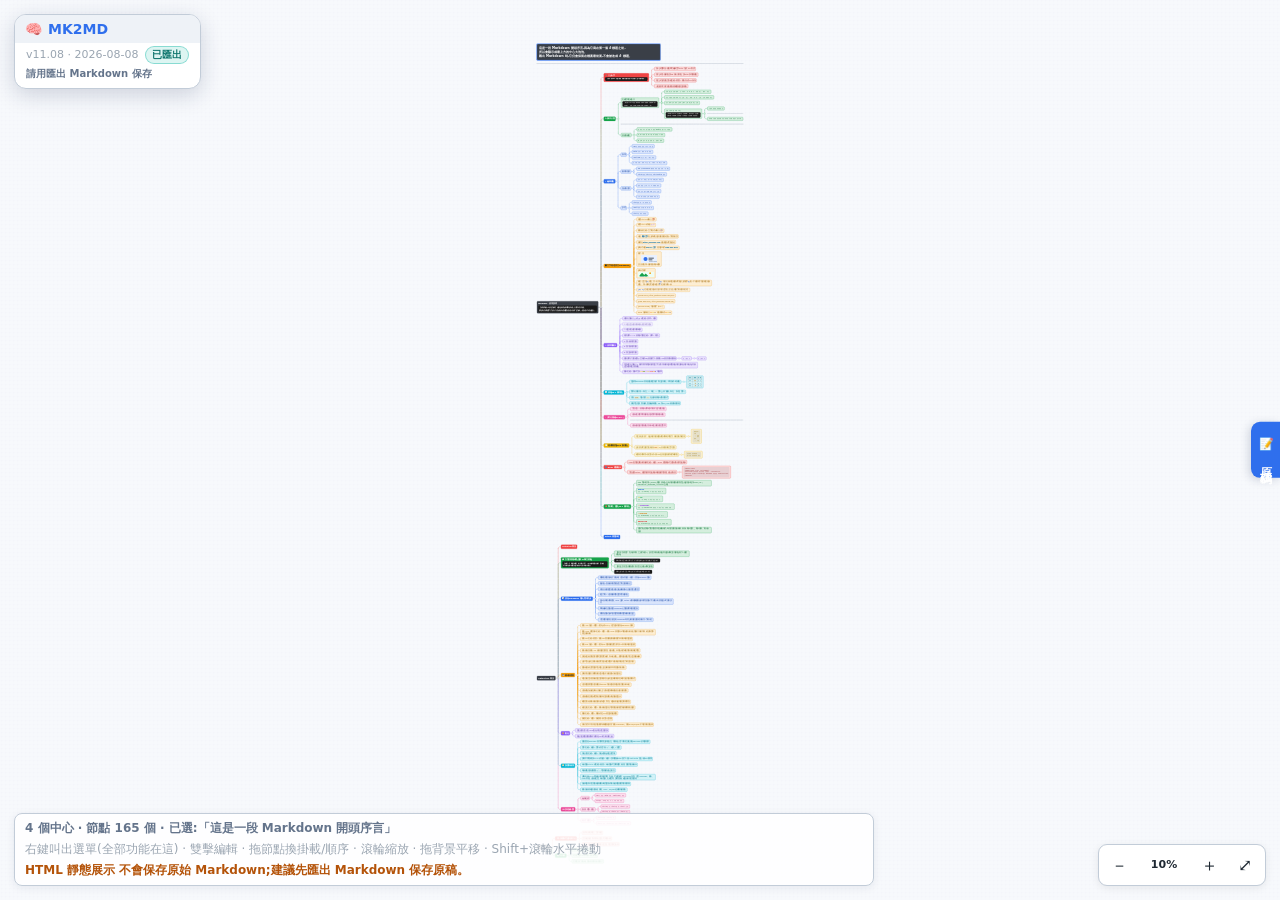
==== index.html @ d8f9d745 "Add node drag reorder regression gate" ====
<!DOCTYPE html>
<!--
  ============================================================
  心智圖編輯器 (Mind Map Editor) — 單檔 HTML
  Version: v11.08
  Last updated: 2026-08-08
  ------------------------------------------------------------
  ⚠ 維護規範(任何人或 AI 接手修改本檔,都必須遵守):
     每次修改完成後,務必依根目錄 `AGENTS.md` 的版本規則與完整同步清單更新所有版本來源。
     本檔至少包含 Version / Last updated、APP_VERSION / APP_DATE、最新 Changelog 與品牌自我測試版本預期值。
     版次規則以根目錄 `AGENTS.md` 為準。畫面左上角會顯示目前版次與日期。
  ------------------------------------------------------------
  單檔區塊導覽(仍維持單一 HTML,但依責任區塊維護):
     A. <style>                 : 視覺樣式、節點樣式、Markdown 特殊節點樣式、深色模式
     B. <body>                  : 固定 DOM 骨架、工具列、畫布、右側 Markdown 面板
     C. 版次 / 資料模型          : APP_VERSION、節點資料結構、複製/序列化
     D. Markdown I/O            : inlineMd、parseMarkdown、toMarkdown/buildMdRows
     E. 版面 / 渲染              : layout、render、連線、收合鈕、分隔線顯示
     F. 匯出                    : renderMapToCanvas、JPG、PDF、Markdown
     G. 互動                    : 選取、編輯、拖曳、搜尋、右鍵選單、鍵盤
     H. 啟動範例                : 預設 Markdown 範本,應展示所有主要功能
  ------------------------------------------------------------
  修改紀錄 Changelog(最新在最上):
  - 2026-08-08 v11.08：部署前 Chrome 閘門新增節點實際拖曳排序回歸，驗證同層前方、後方與移入子節點後的順序及檔案置入提示狀態。
  - 2026-08-08 v11.07：部署前 Chrome 閘門新增實際滑鼠背景拖曳回歸測試，確認平移不會誤觸發檔案置入提示或改寫 Markdown。
  - 2026-08-08 v11.06：修正畫面平移或拖曳後看見內嵌圖片參考定義時，畫布改顯示簡短摘要，Markdown 面板與匯出仍保留原始 Data URL。
  - 2026-08-03 v11.05：Chrome 清理逾時錯誤補充實際等待時間、殘留子程序 PID 與 profile 路徑，讓 CI 失敗可直接定位清理問題。
  - 2026-08-03 v11.04：Chrome real-browser 測試新增有界清理等待，確認子程序與 owned profile 釋放後再驗收，避免短暫退出延遲造成誤判。
  - 2026-08-03 v11.03：Chrome quiet-window 測試改用可重現的時間決策 helper，真實瀏覽器只驗證 2～5 秒有界觀察，避免 CI 排程抖動造成誤判。
  - 2026-08-03 v11.02：本機 origin/master tracking ref 改為僅供診斷，不因 stale 或暫時不可讀阻擋已驗證的遠端 SHA；新增 stale ref 合約測試。
  - 2026-08-03 v11.01：部署前改以遠端 ls-remote SHA 作為唯一遠端證據，不再 fetch 寫入 WebDAV 的本機 origin/master 追蹤 ref，避免 lock 造成部署中止。
  - 2026-08-02 v11.00：部署工具在遠端 SHA 已驗證時容許本機 origin/master 追蹤 ref 暫時不可讀，維持遠端、分支、工作樹與精確 HEAD 的 fail-closed 檢查。
  - 2026-08-02 v10.99：檔案置入提示僅在真正拖入檔案時顯示，避免背景平移或節點拖曳被誤判為置入新檔案；新增檔案／非檔案拖曳防回歸自檢。
  - 2026-07-30 v10.98：部署前明確診斷本機 origin/master 追蹤 ref 與已驗證遠端 SHA 的差異；補齊水平線與靜態 HTML 匯出 2px／無拖曳符號防回歸自檢。
  - 2026-07-29 v10.97：統一所有心智圖節點外框、分支線、水平分隔線與表格格線粗細，避免不同層級視覺不一致。
  - 2026-07-29 v10.96：移除水平分隔線的圓圈拖曳符號，保留靠近時的淺藍提示底色與整條線拖曳功能。
  - 2026-07-29 v10.95：隱藏水平分隔線平時常駐的拖曳握把，僅在滑鼠移入或選取分隔線時顯示，避免畫面多出圓圈。
  - 2026-07-29 v10.94：修正 SVG 水平分隔線的百分比座標被安全清理器移除，恢復 Markdown `---` 的完整線段顯示。
  - 2026-07-26 v10.93：修正版本一致性閘門與 WebDAV launcher 的 README 部署範例格式，確保 GitHub Actions 能正確辨識目前部署命令。
  - 2026-07-26 v10.92：修正版本一致性閘門支援 WebDAV 安全部署啟動器，並同步今日版本日期，避免 GitHub Actions 因日期或部署命令格式漂移而停止。
  - 2026-07-26 v10.91：新增 WebDAV 安全部署啟動器，從本機 Temp cwd 有限重試啟動 deploy.ps1，降低外層腳本啟動時的 Permission denied 與路徑不可讀噪音。
  - 2026-07-25 v10.90：新增可移植的 Windows WebDAV 安全 Git／部署維護指南，整理穩定 cwd、有限重試、明確腳本路徑與驗證規則。
  - 2026-07-25 v10.89：修正部署工具在本機 Temp cwd 下執行 Node／PowerShell 檢查時的相對腳本路徑，改用明確專案路徑，避免找不到檔案。
  - 2026-07-25 v10.88：補強部署工具 WebDAV 路徑解析，對 Resolve-Path 加入有限重試，避免瞬時 Permission denied 在 Git 重試前中止。
  - 2026-07-25 v10.87：修正部署工具 Node／PowerShell 子程序工作目錄，改用穩定本機 Temp cwd，避免 WebDAV cwd 造成偶發 Permission denied。
  - 2026-07-25 v10.86：修正部署工具 Git 子程序工作目錄，所有 git 命令改用穩定本機 Temp cwd 並以 git-dir/work-tree 指向原專案，避免 WebDAV cwd 使 push 失敗。
  - 2026-07-25 v10.85：修正部署工具 Chrome CDP DOM 輪詢，Runtime.evaluate 暫時沒有 value 欄位時繼續等待，避免 StrictMode 誤中止本機與正式站驗證。
  - 2026-07-25 v10.84：修正部署工具 push 後驗證，正式遠端 HEAD 已更新時允許本機 origin/master 追蹤分支暫時仍停在舊 SHA，避免誤判部署失敗。
  - 2026-07-25 v10.83：HTML 單檔匯出改為靜態展示檔，只保留平移、縮放與置中檢視，不再保留編輯、儲存、匯出、右鍵選單、命令面板與自檢功能。
  - 2026-07-20 v10.82：修正部署合約測試在 Linux GitHub Actions runner 上的 Chrome fixture process 探測，保留 Windows CIM 路徑並加入 procfs fallback。
  - 2026-07-20 v10.81：部署工具改用本機 TEMP 作為 Git、Python 與 Chrome 子程序工作目錄，Git 改以明確 git-dir/work-tree 執行，HTTP server 以明確 --directory 讀取原專案資料夾，避免 WebDAV working directory 限制擋住 DryRun 與部署。
  - 2026-07-19 v10.80：補強 push 前狀態重驗、完整部署合約前置閘門、原生與 DOM 逾時清理、自我測試狀態及 Chrome profile 失敗清理。
  - 2026-07-19 v10.79：強化 fail-closed 部署邊界；鎖定 fetch、push 與 Actions repository，提前保護本機檔案，完成前重驗精確 HEAD，並捕捉延遲瀏覽器錯誤。
  - 2026-07-19 v10.78：部署工具改為 fail-closed；只部署已提交的精確 HEAD，加入 DryRun、原遠端防護、Actions 綁定、正式站雜湊與 Chrome 11/11 驗證。
  - 2026-07-17 v10.77：改善版本一致性錯誤彙整；AGENTS baseline 無效時仍一次列出各檔案結構問題，且不猜測版本值。
  - 2026-07-17 v10.76：加入版本一致性 CI 防呆；部署前自動檢查 AGENTS、README、index 檔頭、執行期常數、最新 Changelog 與品牌自我測試版號。
  - 2026-07-17 v10.75：統一版本維護規則；index.html 檔頭改以 AGENTS.md 為準，AGENTS 補齊自身與品牌自我測試的版本同步位置。
  - 2026-07-17 v10.74：新增受版本控制的 AGENTS.md，集中協作、安全、版本、驗證與原平台部署規則；README 加入正式維護入口。
  - 2026-07-17 v10.73：現行產品品牌統一為 MK2MD；同步瀏覽器標題、品牌卡、診斷、console 標籤、預設 Markdown、匯出 fallback、README 與專案規範；新增品牌回歸自我測試。
     2026-07-14  v10.72 GitHub Pages 新增瀏覽器自檢部署閘門:發布前以無頭 Chrome 執行完整 11 組自檢,失敗時停止部署。
     2026-07-14  v10.71 搜尋工具改為按需顯示:平常完全隱藏,僅由 Ctrl+F、右鍵選單或命令面板開啟,Esc 與關閉按鈕會再次隱藏整個搜尋窗。
     2026-07-14  v10.70 JPG/PDF 完整支援 HTML 區塊:純文字保留灰底等寬框,安全顯示保留 summary、段落、清單與行內格式;匯出稽核與自檢同步補強。
     2026-07-14  v10.69 內建範本新增 HTML details 區塊,直接示範純文字與白名單安全顯示差異。
     2026-07-14  v10.68 HTML 區塊新增純文字/白名單安全顯示切換,預設純文字並保留原始 Markdown。
     2026-07-13  v10.67 HTML 寫入加入標籤/屬性/網址白名單,保留 Markdown 表格、圖片與 SVG 匯出能力。
     2026-07-13  v10.66 圖片載入事件改由 JavaScript 統一綁定,移除 inline onload/onerror。
     2026-07-13  v10.65 GitHub Pages 改為只發布 index.html,補強 HTML 寫入安全邊界並整理單檔責任區塊。
     2026-07-12  v10.64 剪貼簿右鍵子選單分成複製貼上與危險操作,讓刪除不再混在貼上同一組。
     2026-07-11  v10.63 分隔線右鍵子選單改用節點上方/下方語意,避免誤解成新增子節點。
     2026-07-11  v10.62 圖示右鍵子選單改為加圖示與清除分組,避免清除圖示/待辦混在圖示清單中。
     2026-07-11  v10.61 清單右鍵子選單改用切換語意標籤,讓待辦、有序清單與引用操作更明確。
     2026-07-11  v10.60 整理節點右鍵第一層順序,依使用頻率排列節點操作、文字格式、清單、圖示、分隔線與剪貼簿。
     2026-07-09  v10.59 整理右鍵文字格式子選單,分成基本格式、Markdown 區塊、跳脫符號與連結。
     2026-07-09  v10.58 右鍵文字格式新增 GFM 警示框與 Markdown 跳脫符號操作,可直接套成 NOTE/TIP 等提示框。
     2026-07-09  v10.57 整理右鍵選單排序:檔案、檢視與節點操作依一般使用頻率排列並加入排序自檢。
     2026-07-09  v10.56 從一般右鍵選單移除診斷/自檢入口,保留在命令面板供維護使用。
     2026-07-09  v10.55 移除檔案/編輯/檢視上方快捷窗,功能統一保留在右鍵選單與命令面板。
     2026-07-09  v10.54 新增專案規範與 UI 歸屬自檢:右鍵是完整功能入口,上方工具列只作快捷入口。
     2026-07-08  v10.53 搜尋輸入列整合進搜尋工具窗,取消上下兩套搜尋入口。
     2026-07-08  v10.52 搜尋改為獨立上方工具窗,檢視工具窗只保留版面相關操作。
     2026-07-08  v10.51 上方浮動工具窗改為更緊密等距排列,並重設位置記憶避免沿用舊寬間距。
     2026-07-08  v10.50 浮動工具窗預設改為上方水平整齊排列,並重設位置記憶避免沿用舊散落座標。
     2026-07-08  v10.49 整理功能入口分工:浮動工具窗保留全域高頻操作,文字/清單/圖示改由右鍵選單負責。
     2026-07-08  v10.48 修正浮動工具窗可視範圍:移除強制隱藏規則,讀取舊位置時自動拉回畫面內。
     2026-07-08  v10.47 移除手機版入口與觸控專用流程,工具維持桌面版操作。
     2026-07-08  v10.46 水平分隔線新增 hover/選取拖曳握把提示。
     2026-07-08  v10.45 增加水平分隔線螢幕像素拖曳熱區,改善低縮放時不易抓取。
     2026-07-08  v10.44 分頁標題加入目前版號,顯示為 MD心智圖 v版本號。
     2026-07-07  v10.43 固定瀏覽器分頁標題為 MD心智圖,避免既有分頁顯示未命名。
     2026-07-07  v10.42 優化匯出前檢查報告按鈕:重新檢查、安全修正、忽略本次依主次排序並套用不同樣式。
     2026-07-07  v10.41 新增匯出前檢查「忽略本次提醒」:只關閉目前報告,不寫入永久設定。
     2026-07-07  v10.40 新增匯出前檢查「重新檢查」:修正後可直接刷新報告,不必重新啟動匯出流程。
     2026-07-07  v10.39 新增匯出前檢查「全部可安全修正」:目前只批次補空標題,避免自動改寫長文字或語法內容。
     2026-07-07  v10.38 優化匯出前檢查報告:依嚴重度分成錯誤、警告、建議,讓必修問題更容易優先處理。
     2026-07-07  v10.37 新增匯出前檢查快速修正:空標題可一鍵補成未命名節點,過長節點可定位並開啟編輯。
     2026-07-06  v10.36 新增匯出前檢查設定:可切換空標題、程式碼、表格檢查,並設定過長節點門檻 80/120/關閉。
     2026-07-06  v10.35 新增匯出前檢查報告面板:Markdown 匯出前問題改以可點擊清單呈現,可跳到原始碼行或對應節點再決定是否匯出。
     2026-07-06  v10.34 新增匯出前檢查清單:匯出 Markdown 前提醒空標題、過長節點、未閉合程式碼區塊與表格欄位問題,可選擇仍然匯出。
     2026-07-06  v10.33 強化保存防呆:檔案選單標明 Markdown 才是原始稿保存,HTML/JPG/PDF 在未匯出時先提醒,避免誤把圖面匯出當成原稿保存。
     2026-07-04  v10.32 強化手動保存狀態:移除草稿後,左上狀態顯示未匯出提醒與最後匯出時間,讓保存責任更清楚。
     2026-07-04  v10.31 移除自動草稿功能:不再寫入 localStorage、不再啟動復原提示、不再離頁保存草稿,並移除草稿空間狀態與草稿自檢入口。
     2026-07-04  v10.30 重構自動草稿隔離:草稿升級為 v2 key、標記目前 origin、取消復原不刪草稿但不重複提示,並隔離舊 v1 草稿避免舊分頁反覆寫回。
     2026-07-04  v10.29 優化搜尋體驗:新增搜尋結果清單、找不到提示、結果點擊跳轉,並加入搜尋自檢與完整自檢。
     2026-07-04  v10.28 修正自動草稿復原提示反覆出現:取消復原時同步清除草稿,並新增 clearDraft=1 啟動清除入口。
     2026-07-04  v10.27 強化右鍵選單無障礙:補 role/aria-haspopup/aria-expanded,改善子選單鍵盤狀態,新增右鍵選單無障礙自檢。
     2026-07-04  v10.26 強化鍵盤操作與無障礙:節點補 aria-label 與焦點、報告面板支援 Esc 關閉與焦點回復,新增鍵盤操作自檢。
     2026-07-04  v10.25 新增大型 Markdown 效能自檢:壓力測試大檔解析、節點數、同步延遲與匯出保真,並在載入檔案時記錄解析/渲染耗時。
     2026-07-04  v10.24 優化自檢報告面板可讀性:成功項目預設折疊、失敗項目自動展開,新增全部展開/收合並改善手機版底部抽屜顯示。
     2026-07-03  v10.23 新增自檢報告面板:完整自檢後可在畫面查看各組通過狀態、失敗項目與原因,不必查看 console 或 dataset。
     2026-07-03  v10.22 新增 HTML 單檔匯出回歸自檢:獨立驗證匯出 HTML 可解析、保留內建範本、內嵌目前內容,並可重新解析分隔線與表格。
     2026-07-03  v10.21 修正 HTML 單檔匯出自檢:保留內建 DEFAULT_MARKDOWN 供範本自檢使用,另以 EXPORTED_MARKDOWN 載入匯出的目前內容。
     2026-07-03  v10.20 修正 HTML 單檔匯出內嵌位置:改為鎖定最後的啟動範本定義,避免誤替換自檢字串造成離線 HTML 無法啟動。
     2026-07-03  v10.19 新增匯出 HTML 單檔:可從檔案選單或命令面板下載目前工具的完整單檔 HTML,方便離線備份與分享。
     2026-07-03  v10.18 整合左下資訊欄:把教學提示、目前狀態、短暫訊息與錯誤警告集中到左下同一欄位,移除底部中央提示的視覺占位。
     2026-07-03  v10.17 讓原始 Markdown 面板診斷可點擊跳轉:點擊提示會自動捲到問題行、移動游標並高亮該行,方便直接修正。
     2026-07-03  v10.16 強化原始 Markdown 面板狀態提示:新增常見語法問題行號診斷,可提示未閉合程式碼圍欄、HTML 註解/details 與表格欄數不一致。
     2026-07-03  v10.15 整理原始 Markdown 面板可讀性:加大行高與內距、強化目前行高亮,並補高亮對齊自檢。
     2026-07-03  v10.14 優化右鍵選單間距與分組密度:加寬選單、穩定列高、強化群組標題與分隔距離,提升功能掃讀性。
     2026-07-03  v10.13 整理畫面元素間距:底部狀態列、操作提示、縮放列與 Toast 分層排列,避免互相貼近或重疊。
     2026-07-03  v10.12 強化置中縮放:置中功能會把整張心智圖等比例塞進可視畫面中央,大圖不再只靠左上留邊。
     2026-07-03  v10.11 新增固定上下順序的分隔線位置自檢:確認不同層級的 --- 會落在原始 Markdown 前後同層節點之間。
     2026-07-03  v10.10 修正固定版面方向:改為父節點在左、同層由上往下排列,更貼近原始 Markdown 順序;拖曳提示恢復上方/下方語意。
     2026-07-03  v10.09 整理固定直式版面:加大同層橫向間距與分隔線基準寬度,拖曳提示改成直式左/右語言並補自檢。
     2026-07-03  v10.08 取消橫式瀏覽/方向切換:固定直式版面,移除工具列、右鍵選單與命令面板中的方向切換入口,讓畫面更接近原始 Markdown 順序。
     2026-07-03  v10.07 集中管理偏好設定與命令面板:統一 localStorage key/helper,把命令搜尋改成可鍵盤操作的面板。
     2026-07-03  v10.06 整理右鍵選單層級:節點操作、分隔線、剪貼簿、檔案、檢視與診斷/自檢分群;範本補上新功能說明。
     2026-07-02  v10.05 移除右鍵選單「插入到子節點最前/最後」兩項分隔線功能,保留上方/下方插入並同步更新自檢。
     2026-07-02  v10.04 新增手機操作入口:小螢幕顯示「操作」按鈕,可直接開啟檔案、匯出、置中、搜尋、原始碼、自檢與深色模式。
     2026-07-02  v10.03 新增匯出視覺一致性自檢:檢查 Canvas 尺寸、分隔線像素、表格像素、PDF 結構與匯出支援清單。
     2026-07-02  v10.02 新增大型 Markdown 效能保護:依文字量自動放慢原始碼即時同步、顯示大型檔案提示,並把工作量納入診斷與自檢。
     2026-07-02  v10.01 新增草稿自動復原、互動流程自檢與一鍵部署腳本;啟動時可復原未匯出草稿,右鍵可跑完整自檢。
     2026-07-01  v10.00 調整縮放下限:大型心智圖可縮到低於 20% 以完整放進畫面,一般圖仍保留 20% 的操作手感,最低安全值為 3%。
     2026-07-01  v9.99  完善分隔線操作:資料層禁止分隔線收子節點,右鍵可插入到子節點最前/最後,拖曳提示顯示目標,加大抓取區並強化原始碼定位。
     2026-07-01  v9.98  右鍵選單新增「插入分隔線在上方/下方」,可直接在指定節點前後放入 Markdown 水平分隔線,避免只能靠拖曳定位。
     2026-06-29  v9.97  修正分隔線放在段落交界時被碰撞避讓推走:版面計算會把分隔線占用的視覺間隔納入子樹邊界,讓下一段節點自然讓位。
     2026-06-29  v9.96  修正分隔線拖到節點縫隙時無法穩定放置:拖曳水平分隔線可用附近同層節點邊界判斷插入前/後,不必精準壓在節點框上。
     2026-06-29  v9.95  調整分隔線拖曳落點:水平分隔線拖到同層節點時改以上/下半區直接判斷插入前/後,避免誤判成移入葉節點子層。
     2026-06-29  v9.94  新增分隔線拖曳規則自檢,覆蓋拖入子清單、插入前方、插入後方與分隔線不收子節點等行為。
     2026-06-29  v9.93  修正分隔線顯示插入前/後但放開無效:分隔線拖曳時改為單獨搬移,並統一跨父層同層插入流程。
     2026-06-29  v9.92  修正分隔線拖不進分支清單:水平分隔線可拖入一般節點的子清單尾端作為分隔項,但仍不允許拖入分隔線或讓分隔線收子節點。
     2026-06-29  v9.91  恢復水平分隔線拖曳排序:分隔線可拖到同層節點前後調整 Markdown 位置,但不可拖入節點成為子節點。
     2026-06-29  v9.90  修正分隔線延伸後穿過節點:水平分隔線完成寬度延伸後會檢查同畫布節點碰撞,必要時自動移到最近空白帶。
     2026-06-29  v9.89  修正拖曳後分隔線位置錯亂:水平分隔線不再作為拖曳來源、拖曳落點或多選搬移節點,維持純視覺分隔角色。
     2026-06-29  v9.88  修正頂層分隔線位置:序言或中心主題之間的 --- 改為 root-level 分隔帶,不再被掛成序言右側子分支;啟動範本補入多層級分隔線測試案例。
     2026-06-29  v9.87  調整分隔線間距:同層分支之間若有分隔線,保留專用空白並置中分配上下/左右距離,讓段落間隔更平均。
     2026-06-29  v9.86  修正分隔線與展開子樹重疊:分隔線依原始順序放在前後分支子樹邊界之間,不再用節點中心點定位。
     2026-06-29  v9.85  修正分隔線定位:分隔線保留 Markdown 原始兄弟順序位置,但排除於水平/直式子分支布局與父節點置中之外,避免擠開真正子節點。
     2026-06-29  v9.84  修正水平分隔線參與父節點置中導致單一子節點上偏的問題;分隔線仍顯示在同層下方,但不拉動父子分支中心。
     2026-06-29  v9.83  調整收合鈕附近的分支線起迄點,父線與子線改停在圓形按鈕外緣,避免子分支轉角穿過按鈕造成怪角。
     2026-06-26  v9.82  補強全站可用性與匯出:節點寬度設定、診斷資訊、命令搜尋、右鍵選單鍵盤操作、搜尋節流、偏好版本化、匯出尺寸提示、圖片與虛線匯出。
     2026-06-26  v9.81  一般節點自動換行寬度改為約 50 個中文字,表格、程式碼、分隔線與序言維持各自寬度規則。
     2026-06-25  v9.80  補強 Markdown 保真:連結/圖片 title、表格 cell pipe 顯示與匯出、清單延續段落,並擴大 Markdown 規則自檢案例。
     2026-06-25  v9.79  補強 Markdown 規則相容性:表格跳脫 pipe/嚴格欄位、多行腳註、有序清單 marker、HTML 區塊策略、引用保真與規範自檢。
     2026-06-24  v9.78  新增內建範本自檢,可用啟動範本快速檢查主要 Markdown 功能覆蓋與解析/匯出狀態。
     2026-06-24  v9.77  新增匯出狀態顯示,版本浮窗會即時標示目前內容已匯出或尚未匯出。
     2026-06-24  v9.76  新增 JPG/PDF 匯出支援清單與匯出前 audit,集中標記 Canvas 匯出已支援的節點/文字效果。
     2026-06-24  v9.75  統一分支子節點判斷,新增 isBranchNode/branchChildren/hasBranchChildren 並套用於收合、連線、鍵盤與右鍵選單。
     2026-06-24  v9.74  明文化 Markdown 水平分隔線三種判斷情境,並抽成 classifyHorizontalRule() 統一管理層級規則。
     2026-06-24  v9.73  新增內部錯誤記錄工具,原本靜默吞掉的 catch 會寫入 mmErrorLog 供除錯檢查。
     2026-06-24  v9.72  集中控管允許使用 innerHTML 的渲染入口,所有 HTML 字串寫入改走 setTrustedHTML/clearTrustedHTML。
     2026-06-24  v9.71  維持單檔架構並新增檔頭、CSS、JS 區塊導覽註解,降低後續維護定位成本。
     2026-06-24  v9.70  修正節點收折後展開/收合按鈕消失的問題;收折狀態仍保留可點擊的 + 按鈕。
     2026-06-24  v9.69  修正 Markdown 水平分隔線位於下一個標題前時的層級判斷,避免被掛到前一個深層標題底下。
     2026-06-24  v9.68  統一虛線流動方向為由左至右。
     2026-06-24  v9.67  統一所有虛線為圓角端點,並調整為線段長度與空白相等。
     2026-06-24  v9.66  統一 Markdown 水平分隔線與心智圖節點連線的虛線段長、間隔與流動速度。
     2026-06-24  v9.65  調整心智圖節點連線流動效果:虛線段縮短,流動速度放慢。
     2026-06-24  v9.64  反轉 Markdown 水平分隔線的流動方向。
     2026-06-24  v9.63  Markdown 水平分隔線加入與節點連線一致的流動虛線效果,線寬仍跟所在層級節點外框一致。
     2026-06-24  v9.62  調整 Markdown 水平分隔線粗細,改為跟所在層級的節點外框線一致。
     2026-06-24  v9.61  支援 Markdown 水平分隔線 ---/***/___ 顯示為全寬分隔線,右端延伸到整張圖最右節點;啟動範本補齊全功能示範。
     2026-06-22  v9.60  移除主題切換功能與右鍵主題選單,固定使用「活力分支 Vivid」配色。
     2026-06-21  v9.44  再放寬序言中心泡泡最大寬度,讓 30px 序言長句更不容易過早換行。
     2026-06-21  v9.43  放寬序言中心泡泡寬度並降低自動斷行機率,讓 Markdown 開頭序言長句更容易維持在同一行閱讀。
     2026-06-21  v9.42  序言中心泡泡字體加大到 30px,提高 Markdown 開頭序言的視覺層級。
     2026-06-21  v9.41  放大 Markdown 開頭序言中心泡泡字體與內距,讓序言在畫面上更像文件開場而非一般節點。
     2026-06-21  v9.40  啟動範例新增 Markdown 開頭序言示範:第一個 # 標題前的純文字會顯示為最上方中心大泡泡,匯出時仍保留為開頭序言文字。
     2026-06-21  v9.39  支援 Markdown 開頭序言:第一個標題前的純文字段落會直接放入最上方中心大泡泡,並以 preamble 根節點保留;匯出時仍還原為開頭純文字序言,不強制轉成標題。
     2026-06-21  v9.38  修正匯出 Markdown 時標題層級被壓平的問題:標題節點改依目前心智圖樹狀深度輸出 # 層級,不再沿用匯入時舊 hlevel,確保拖曳/貼上/重組後右側原始 Markdown 仍反映畫面層級。
     2026-06-21  v9.37  調整註解泡泡原地編輯:Enter 直接插入換行,Ctrl+Enter 完成編輯,Esc 取消;編輯中以 pre-wrap 顯示多行內容。
     2026-06-21  v9.36  調整貼上行為:複製節點或系統剪貼簿文字貼上時,改為插入選取節點的同層後方;若選取中心主題則貼成新的中心主題,不再預設貼成子節點。
     2026-06-20  v9.35  右鍵節點新增「增加/編輯註解」功能,註解以節點內黑色泡泡呈現;註解泡泡可雙擊直接原地編輯,並補強一般節點註解的 Markdown 匯出與再匯入保留。
     2026-06-19  v9.34  加強「標籤節點：」父子層級判斷:判斷冒號前會先去除結尾的 Markdown 包裝符號(如 ** 或 `),並允許標籤與後續欄位清單中間隔一個空行,確保 MultiCharts 報告欄位能呈現為父節點及同層子節點。
     2026-06-19  v9.33  修正「標籤節點：」後方欄位清單的層級判讀:純文字段落或清單項目若以冒號結尾,其後緊接的同層清單會穩定掛成該標籤的同層子節點,避免最大策略虧損/百分比/日期等欄位被解析成一路往下串的階層。
     2026-06-19  v9.32  純文字段落(粗體標籤)後「緊接、頂格」的清單,改為掛成該段落的子節點(例:**指令語彙** 下方的 - 進場/出場/輔助 成為其子節點),不再被攤平成同層;配合既有頂格匯出格式,匯入→匯出→再匯入結構一致(round-trip)。空行、標題、表格、程式碼、引用、警示框、腳註等區塊會結束此收編。
     2026-06-18  v9.31  手機互動收斂為「長按 = 右鍵」:移除 v9.29 的右下角「☰ 功能」按鈕,避免和長按右鍵入口重複;手機版仍隱藏非品牌工具列,所有功能統一由長按節點/畫布叫出右鍵選單。
     2026-06-18  v9.30  手機觸控新增長按叫出右鍵選單:單指長按節點會開節點選單,長按空白畫布會開畫布選單;移動、雙指縮放、點連結/腳註時不觸發,沿用既有右鍵選單功能。
     2026-06-18  v9.29  手機版改為隱藏非品牌浮動工具列,不再只收合成小浮窗;新增右下角「☰ 功能」手機入口,可叫出同一套右鍵選單(有選取節點時開節點選單,未選取時開空白畫布選單),保留桌面版工具列不變。
     2026-06-18  v9.28  依序優化可讀性與除錯:文字效果色改為依節點底色自動對比,JPG/PDF 補上底線、刪除線與行內程式碼底色;手機限制 Markdown 面板寬度並自動收合工具列;匯出檔名自動帶版號;新增版面除錯模式;搜尋納入註解、表格、程式碼、警示框與腳註;匯出前等待字體與圖片穩定再產圖。
     2026-06-18  v9.27  修正表格/程式碼節點在復原、重做、複製貼上時遺失內容;手機預覽/旋轉時重新排版並重畫分支線,橫式連線改回從節點實際右緣出發;文字效果加入語意配色(粗體/斜體/刪除線/連結/行內程式碼),並補強 JPG/PDF 匯出的基本彩色文字繪製。
     2026-06-17  v9.26  一次解決連線空隙與接點偏移:不再改動節點寬高或版面(故接點垂直位置維持正確置中),僅把「連線/收合鈕的水平起點」改用文字實際右緣;換行長節點框比文字寬時連線從文字邊出發,消除右側留白的空隙。
     2026-06-17  v9.25  移除換行節點的寬度收縮邏輯(v9.23~v9.24),回到最單純的節點寬度量測,排查連線接點垂直對齊問題;保留收合鈕置中。
     2026-06-17  v9.24  修正換行節點收縮框後、連接線左端未對準父節點垂直中心的問題:收縮節點寬度後強制重新計算版面高度,使節點的垂直中心(連線接點)正確。
     2026-06-17  v9.23  找到連線空隙真正原因:換行長節點的「節點框」本身比文字寬(框右側留白)。改為量出最寬一行的文字寬度,直接收縮節點框(設定實際 width),使框、文字、連線三者貼齊;單行節點不受影響。
     2026-06-17  v9.22  移除 v9.15~v9.21 一連串有問題的「寬度校正」(會把節點寬度估算過小、導致連線從節點內部冒出、長度不一);改回直接用節點實際寬度(offsetWidth)畫連線,並保留 v9.20 的「收合鈕置於父子中點」。連線從節點真實右緣出發,不再有空隙。
     2026-06-17  v9.21  徹底解決長節點連線長度不一致:寬度校正移到「版面計算之前」,讓子節點依文字實際寬度緊鄰排列(而非依未換行的框寬被推遠),各層連線長度一致、收合鈕置中。
     2026-06-17  v9.20  收合鈕改置於「父節點右緣與子節點左緣的正中點」(連線分岔交點同步改到中點),不再因節點寬度校正而偏向父節點一側;橫式與直式皆套用。
     2026-06-17  v9.19  連線空隙改在「版面定位完成後」量測文字實際右緣(座標才準確),並依畫布縮放比還原成 CSS 像素;換行的長節點連線與收合鈕精準貼齊文字右緣,單行節點不受影響。先前在定位前量測導致校正失準,此版改正。
     2026-06-17  v9.18  連線空隙改用「節點高度是否超過單行」來判定換行(取代先前的寬度門檻):任何實際換行的節點(不論寬度)都會用文字實際寬度修正連線位置,單行節點一律不動,徹底解決長節點連線空隙又不影響收合鈕位置。
     2026-06-17  v9.17  收緊 v9.16 的寬度量測:只有實際換行(offsetWidth 接近 800px 上限)的長節點才用文字實際寬度修正連線位置;單行短節點完全不動,修正先前短節點被誤縮、導致收合鈕壓在文字上的問題。
     2026-06-17  v9.16  修正 v9.15 把節點壓成直條的錯誤(改回 max-content,節點寬度恢復正常);改用文字實際邊界寬度量測來解決長節點換行後連接線的空隙:量測時以 Range 取得文字真正佔用的寬度,若小於 offsetWidth(代表換行後右側有留白)則用實際寬度,使連接線貼齊節點右緣;表格/圖片/程式碼節點不受影響。
     2026-06-17  v9.15  真正修好連接線空隙:節點寬度由 max-content 改為 fit-content,讓超過 800px 上限而換行的長節點收縮到實際內容寬度(原本會停在 800px 上限,使量到的寬度大於實際文字寬度,導致連接線從較右處畫出、與節點右緣之間出現空隙)。
     2026-06-17  v9.14  修正連接線與節點邊緣對不齊(右側出現空隙)的問題:網頁字體載入完成後會自動重算一次版面,讓節點寬度以最終字體重新量測、連接線重新對位。
     2026-06-17  v9.13  真正修好獨立引用節點的黑底白字:先前淺層節點的 .d1/.d2 層級樣式(白底/淺藍底)因 CSS 順序蓋過了引用節點的黑底,現以較高優先級強制套用,確保所有引用節點不論層級都是黑底白字。
     2026-06-17  v9.12  修正獨立引用節點沒有套用黑底白字的問題:先前主題上色會以 inline 樣式覆蓋 .quote 的黑底,現在引用節點略過主題色、改用 CSS 黑底白字,畫面與 JPG/PDF 匯出一致。
     2026-06-17  v9.11  啟動範例新增「引言的兩種命運」示範段落:直接對照展示 > 何時收進標題泡泡當註解、何時變成獨立引用節點(緊接標題=註解;前面已有內容或被空行隔開=獨立節點)。
     2026-06-17  v9.10  啟動範例新增第四層(####)標題帶引言註解的示範,完整展示根/##/###/#### 四個層級都支援泡泡內註解。
     2026-06-17  v9.9  預設主題的根節點(中心主題)底色由深藍黑改為深灰,與內嵌的黑底引言註解拉開色差,讓「泡泡中有泡泡」的層次更清楚。
     2026-06-17  v9.8  引用相關註解改為純黑底反白字:獨立引用節點(連續 > 成組)與標題引言註解(泡泡中泡泡)統一為黑底白字,畫面與 JPG/PDF 匯出一致;警示框 [!TYPE] 維持五種類型色不變。
     2026-06-17  v9.7  修正 v9.6 造成的回歸:標題與其引言註解之間允許一個空行(常見排版)仍能正確吸附為泡泡內註解;引言內部的空行則仍會分隔成獨立引用塊。根節點(中心主題)的引言註解現在與 ##/### 同樣正確收進泡泡內。
     2026-06-17  v9.6  引用塊行為全面對齊 Markdown 語意:連續(無空行)的普通 > 併成同一個引用節點(多行裝在一起)、底色改為灰色;空行會把引用分成不同塊;連續的警示框 > [!TYPE] 各自獨立不再黏成一塊;標題正下方引言註解的吸附也在空行處中斷。
     2026-06-17  v9.5  徹底修正含圖片節點的版面:圖片改用 class 控制(不依賴 :has(),相容更多瀏覽器)、置中且限制在節點內;並在圖片載入完成後自動重算一次版面(每張圖只觸發一次,不會迴圈),解決「圖片載入後撐開、與相鄰節點重疊」的問題。
     2026-06-17  v9.4  修正圖片在節點內與文字重疊的問題:節點內的圖片改為獨立一行(區塊)顯示、置於文字下方,不再與同節點文字互相壓字;啟動範例的圖片示範改為文字與圖片分行,呈現更清楚。
     2026-06-17  v9.3  純文字段落改為獨立節點(忠於 Markdown「段落是獨立區塊」的精神):以前標題下方沒有符號的純文字會被併進標題、導致與其後的警示框/腳註等區塊順序錯亂;現在每個純文字段落各自成節點、按原始順序排列,匯出 .md 不再改動段落與區塊的先後順序,還原更忠實;連續無空行的多行仍併為同一段;標題引言註解(緊接標題的 > 引言)功能不受影響。
     2026-06-17  v9.2  支援 GFM 警示框 > [!NOTE]/[!TIP]/[!IMPORTANT]/[!WARNING]/[!CAUTION]:整塊收成依類型上色、含圖示標題的提示框節點,匯出 .md 原樣還原;支援反斜線跳脫 \\* \\_ \\` 等標點(顯示字面符號而不觸發格式),匯出保留反斜線;round-trip 逐字一致;啟動範例加入警示框與跳脫示範。
     2026-06-17  v9.1  支援 Markdown 腳註:正文 [^id] 標記顯示成可點的上標數字,點一下跳到對應的 [^id]: 定義節點(展開收合分支並置中);腳註定義留在原本位置(忠於作者把註解寫在該段落旁的用意),不集中搬移;同一腳註可多處引用、定義只有一份不重複;匯入不殘留、匯出 .md 原樣還原 round-trip 逐字一致;啟動範例加入腳註示範。
     2026-06-17  v9.0  新增圖片語法 ![說明](網址):節點內直接顯示縮圖(限制最大尺寸、來源安全檢查、載入失敗退回文字標示),匯入不再殘留 !,匯出 .md 原樣保留;修正巢狀清單還原:解析時記錄每個節點的來源類型(標題 # / 無序清單 / 有序清單 / 引用),匯出時忠實還原原本格式,多層清單不再被誤轉成標題層級,round-trip 逐字冪等;啟動範例加入圖片與巢狀清單示範。
     2026-06-17  v8.9  標題引言註解的內嵌泡泡移除左側引用標線,改以圓角底色泡泡單獨區隔(畫面與 JPG/PDF 匯出一致)。
     2026-06-17  v8.8  緊接在標題正下方的引用塊(blockquote)會收進該標題節點泡泡內,呈現為內嵌引用小泡泡(泡泡中有泡泡):整段引言視為該標題的註解,而非拆成獨立子節點;雙向同步/匯出 .md 與 JPG/PDF 皆還原成標準 > 引用;其餘位置的 > 維持獨立引用節點;啟動範例在根/##/### 三個層級各加入此示範。
     2026-06-15  v8.7  啟動範例的表格/程式碼示範改用不敏感的通用資料(水果清單、購物清單)。
     2026-06-15  v8.6  支援 Markdown 圍籬程式碼區塊(```lang ... ```):以等寬、保留換行的程式碼框呈現,不再把反引號與內容散成文字;雙向同步/匯出 .md 與 JPG/PDF 皆支援;啟動範例加入程式碼區塊示範。
     2026-06-15  v8.5  啟動範例新增「表格」示範區段(含對齊與行內程式碼),開檔即可看到表格功能。
     2026-06-15  v8.4  支援 Markdown 表格:「| 表頭 | 內容 |」加對齊分隔列會解析成獨立表格節點、以真正的表格呈現(含欄位對齊),右側原始碼面板雙向同步、匯出 .md 與 JPG/PDF 皆支援;新增行內程式碼 `code` 樣式;--- / *** 等水平分隔線不再產生空節點。
     2026-06-12  v8.3  加入節點重排動畫、拖曳操作提示、Toast 回饋與可點擊的縮放百分比。
     2026-06-12  v8.2  Markdown 連續輸入合併為單次復原並延遲重繪、連結寫入前驗證,搜尋期間手動切換不再被關閉搜尋覆蓋。
     2026-06-12  v8.1  Markdown 改為輸入時立即同步、JPG/PDF 匯出前強制同步,搜尋關閉後恢復原收合狀態。
     2026-06-12  v8.0  防止 Markdown 延遲同步覆蓋新操作、單一展開收合加入復原,並減少橫式版面與搜尋的多餘重繪。
     2026-06-12  v7.9  修正連結安全檢查、覆蓋內容前未儲存警告,並讓節點文字編輯可復原。
     2026-06-12  v7.8  橫式版面改為子節點依各自父節點等距排列,不再強制同層級左對齊。
     2026-06-09  v7.7  節點最大寬度設為 800px:平常完全適配內容、不斷行,只有超過 800px 的超長文字才自動換行(white-space 改回 pre-wrap)。
     2026-06-09  v7.6  節點寬度改為完全適配內容:移除 max-width:340px 上限,white-space 改為 pre(只在手動換行處斷行),節點不再自動斷行。
     2026-06-08  v7.5  修正匯出圖片/PDF 的節點文字偏上問題:改用置中基線並在節點內垂直置中,文字不再貼著上緣或像被裁切。
     2026-06-08  v7.4  匯出 PDF 改為「整張縮放置入單張 A4」(直/橫自動、置中留邊),不再產生超大頁面;JPG 仍輸出原尺寸高解析圖。
     2026-06-08  v7.3  新增「匯出 JPG」與「匯出 PDF」(純前端 Canvas 繪製整張圖、內嵌 PDF,無外部相依);右鍵 → 檔案 內。
     2026-06-08  v7.2  原始碼面板/匯出改為精簡排版:標題與其內容之間不再插入空行,只在中心主題之間留白,提升文字易讀性。
     2026-06-08  v7.1  重寫啟動頁說明/示範:完整介紹介面、編輯、文字格式、清單圖示、原始碼面板、配色、版面、快速鍵與檔案匯出。
     2026-06-08  v7.0  新增右側「原始 Markdown」面板:即時檢視/編輯原始碼,點節點或文字列雙向對應選取;另加 Ctrl+Y 重做、Ctrl+A 全選。
     2026-06-04  v6.1  所有工具列整合進右鍵選單(含子選單:文字格式/清單/圖示/檔案/檢視/主題);隱藏浮動工具列、僅留左上 brand。
                        實作上保留隱藏的工具列元素,選單呼叫既有函式/觸發隱藏按鈕,邏輯不變。
     2026-06-04  v6.0  「編輯」窗移除 刪除/復原 按鈕(Del 與 Ctrl+Z、右鍵選單仍可用)。
     2026-06-04  v5.9  介面預設改為淺色(不再跟隨系統;手動切換深色仍會記住)。
     2026-06-04  v5.8  名稱改為「MD心智圖」;深色介面時把主題中心色自動調亮(避免中心節點與深背景融在一起),切換深淺會即時重新上色。
     2026-06-04  v5.7  名稱改為「MK心智圖」(分頁標題與左上 brand 兩處)。
     2026-06-04  v5.6  新增 淺色/深色 介面切換(檢視窗「🌙 深色」鈕;預設跟隨系統、選擇會記住);節點顏色仍由配色主題決定。
     2026-06-04  v5.5  所有支援功能上工具列:文字窗加 S 刪除線 / 🔗 連結;新增「清單」窗(待辦/有序 1./引用 ❝);
                        視窗組成變更故重設記憶位置(key→mm-fwpos5)。
     2026-06-04  v5.4  新增 有序清單 1./1)(顯示序號、匯出回 N.)、* + 清單符號(視為子節點)、引用塊 >(斜體備註)。
     2026-06-04  v5.3  新增原生連結 [文字](網址) 與裸網址自動連結(底線樣式、點擊開新分頁、防雙開、避開選取/拖曳/編輯)、刪除線 ~~。
     2026-06-04  v5.2  工具列重新分組:「標記」拆成「文字」(B/I/待辦)與「圖示」(emoji+清除);主題維持獨立;
                        視窗組成變更故重設記憶位置(key→mm-fwpos4)。
     2026-06-04  v5.1  修正:Changelog 文字裡的註解結尾符號讓本檔頭註解提前關閉、整段顯示成文字;已改寫該文字。
     2026-06-04  v5.0  改為 100% 原生 Markdown:匯入/匯出皆不含顏色(移除 f/b/t 與 mm、c 兩種顏色註解);
                        顏色改由主題在 render() 即時套用(純視覺、不存檔,新節點自動上色);
                        移除手動「配色」視窗與「純文字」匯出按鈕;主題選單僅切換顯示。
     2026-06-04  v4.8  圖示原生化:匯出改為把 emoji 放進文字(- ⭐ 文字),不再用 ic= 註解;載入自動抽回徽章;
                        向下相容舊 ic=。至此 mm 註解只剩「顏色」無原生對應。
     2026-06-04  v4.7  新增 GFM 任務清單([ ]/[x],匯出改原生語法、向下相容舊 ck)、Emoji 短碼(:fire: 等)、
                        粗體/斜體工具列 B/I 與 Ctrl+B/I、***粗斜*** 行內樣式。
     2026-06-04  v4.6  節點文字支援行內 Markdown:**粗體**、*斜體*(含 __/_);顯示轉 HTML,編輯/匯出仍原始語法(先跳脫 HTML)。
     2026-06-04  v4.5  修正節點重疊:父節點比子節點群寬/高時會溢出 slot 壓到鄰居;改為子群置中於 slot。
     2026-06-04  v4.4  匯出檔名:由檔案載入時沿用原檔名(非載入則用根標題);新建會清掉記住的檔名。
     2026-06-04  v4.3  連線改為「全層級一致」以開關鈕為界拆色:上段 stub=父色、下段(幹線+腿)=子色;
                        多子不同色時用遠→近順序繪製,各分支幹線段顯示自己的顏色(取消中心特例)。
     2026-06-04  v4.2  深層節點的支線「幹線段」也改用子節點色(原為父色),只剩中心維持中心色;父stub仍父色。
     2026-06-04  v4.1  分頁標題改為「Markdown心智圖」並加上 🧠 favicon;檔名改為 index.html(GitHub Pages)。
     2026-06-04  v4.0  待辦按鈕只留 ☑ emoji(去文字);末端 ✕ 改為一次清除「圖示 + 待辦」。
     2026-06-04  v3.9  配色色球改為原生 color picker(可挑任意顏色,選色器同步目前選取節點顏色)。
     2026-06-04  v3.8  「編輯」視窗按鈕重新排序:父節點 → 同層 → 子節點(刪除/復原維持在後)。
     2026-06-04  v3.7  「檔案」視窗按鈕重新排序:新建 → 開啟 → 匯出 → 純文字。
     2026-06-04  v3.6  中心(根)的支線整條統一用中心色(不再黑幹線配彩色腿);深層維持父/子拆色。
     2026-06-04  v3.5  新增「↺ 工具列歸位」按鈕(檢視視窗):還原所有工具視窗位置與收合狀態。
     2026-06-04  v3.4  修正幹線超出接點「噴出」:幹線改為逐子畫到實際接點(cy∓r),不再多伸一段。
     2026-06-04  v3.3  連線以開關鈕為界拆色:父側 stub+幹線用父框線色/粗,各子側分支腿用子框線色/粗。
     2026-06-04  v3.2  節點拖到空白處(未落在任何節點上)即脫離成獨立中心主題。
     2026-06-04  v3.1  新增「＋ 父節點」(⇧Tab):在選取節點上方插入一層;工具列與右鍵選單皆有。
     2026-06-04  v3.0  支援多個中心/根節點(同畫布多張獨立心智圖):資料模型 root→roots、
                        多 H1 解析/匯出、逐根版面跨軸堆疊、新增/提升中心主題、拖曳可跨中心搬移。
     2026-06-04  v2.5  修正左側工具視窗初始重疊:重設記憶位置(key→mm-fwpos3)+ 拖曳時一次記住全部視窗位置。
     2026-06-04  v2.4  開關鈕配色繼承上層框線:展開=白底+同色框與符號;收合=同色底+深色框+白色符號。
     2026-06-04  v2.3  點展開/收合鈕後以該節點為錨點重繪,版面不再跳動或縮放(scale 不變)。
     2026-06-04  v2.2  收合節點時補畫一小段支線連到開關鈕,+ 鈕不再孤立。
     2026-06-04  v2.1  展開/收合鈕改用連線相同公式定位到畫布座標,精準置中於分支交點(原受節點邊框/內距影響略偏)。
     2026-06-04  v2.0  展開/收合鈕移到「分支交點」(線接上幹線處),不再壓在節點邊緣文字上。
     2026-06-04  v1.9  預設範例改為更完整的教學(上手/編輯/配色/版面/檔案/提醒)。
     2026-06-04  v1.8  Vivid 調色盤改交錯排序,避免相鄰主幹色相過近(如橙/黃)撞色。
     2026-06-04  v1.7  支線改用「上層(父)節點」的外框顏色與外框粗細(原為子節點)。
     2026-06-04  v1.6  外框粗細改為依層級遞減(lv0 3px→lv6 1.4px);字級、支線本即遞減,三者一致。
     2026-06-04  v1.5  修正多子節點連線在父節點下方打結爆開:改為匯流排式單邊圓角(僅子側轉角)。
     2026-06-04  v1.4  預設主題改為「活力分支 Vivid」(無顏色內容自動套用)。
     2026-06-04  v1.3  加大分支線轉角圓角(RAD 10→18,TRUNK 26→28)。
     2026-06-04  v1.2  連線改為直角圓角(elbow)幾何風;全部主題改為 XMind 經典款
                        (深色中心+鮮明主幹色+淺色子節點,淺底/深字自動推算)。
     2026-06-04  v1.1  新增「活力分支 Vivid」配色主題(深色中心+鮮明主幹色+淺色子節點)。
     2026-06-04  v1.0  加入版次/日期顯示與維護規範;先前已將工具列改為浮動視窗、
                        滾輪縮放、橫式/直式版面切換、移除小地圖與檔案庫。
  ============================================================
-->
<html lang="zh-Hant">
<head>
<meta charset="UTF-8">
<meta name="viewport" content="width=device-width, initial-scale=1.0">
<title>MK2MD</title>
<meta name="color-scheme" content="light dark">
<meta name="theme-color" content="#232830">
<link rel="icon" href="data:image/svg+xml,<svg xmlns='http://www.w3.org/2000/svg' viewBox='0 0 100 100'><text y='.9em' font-size='90'>🧠</text></svg>">

<style>
  /*
    CSS 區塊地圖
    1. 基礎變數 / 全域版面: :root、body、viewport、canvas
    2. 浮動工具列 / 右鍵選單 / Toast / Zoom / Drop hint
    3. 節點樣式: 一般節點、層級、選取、收合鈕、拖曳提示
    4. Markdown 特殊節點: 表格、程式碼、水平分隔線、引用、警示框、圖片、腳註
    5. 右側 Markdown 面板、搜尋高亮、深色模式
  */
  :root{
    --bg:#f4f6f9; --panel:#ffffff; --line:#c2ccd8; --txt:#1f2933;
    --accent:#2f6fed; --accent2:#e8f0ff; --danger:#e5484d; --node-wrap-width:50em; --unit-line-width:2px;
  }
  *{box-sizing:border-box;}
  html,body{margin:0;height:100%;font-family:"Microsoft JhengHei","PingFang TC",system-ui,sans-serif;color:var(--txt);-webkit-text-size-adjust:100%;text-size-adjust:100%;}
  #app{display:flex;flex-direction:column;height:100%;background:var(--bg);}
  /* 浮動工具視窗 */
  .floatwin{position:fixed;background:var(--panel);border:1px solid var(--line);border-radius:12px;
    box-shadow:0 6px 22px rgba(20,40,80,.18);z-index:100;display:flex;flex-direction:column;overflow:hidden;}
  .fwhead{display:flex;align-items:center;gap:6px;padding:6px 10px;background:#eef2f7;border-bottom:1px solid var(--line);
    cursor:move;user-select:none;font-size:11px;font-weight:700;color:#5a6470;letter-spacing:.6px;white-space:nowrap;}
  .fwhead .fwcollapse{margin-left:auto;border:none;background:transparent;cursor:pointer;font-size:13px;color:#5a6470;
    width:20px;height:20px;border-radius:5px;line-height:1;padding:0;}
  .fwhead .fwcollapse:hover{background:#fff;}
  .fwbrand{cursor:move;font-size:14px;font-weight:800;color:var(--accent);letter-spacing:0;border-bottom:none;}
  .fwver{padding:3px 11px 7px;font-size:11px;color:#9aa5b1;white-space:nowrap;user-select:none;}
  .save-state{display:inline-flex;align-items:center;margin-left:7px;padding:1px 6px;border-radius:999px;font-size:10px;font-weight:700;border:1px solid rgba(148,163,184,.55);color:#64748b;background:rgba(148,163,184,.12);}
  .save-state.saved{color:#0f766e;border-color:rgba(20,184,166,.42);background:rgba(20,184,166,.14);}
  .save-state.dirty{color:#b45309;border-color:rgba(245,158,11,.46);background:rgba(245,158,11,.17);}
  .save-info{display:block;margin-top:3px;color:#64748b;font-size:10px;font-weight:700;max-width:230px;overflow:hidden;text-overflow:ellipsis;white-space:nowrap;}
  .fwbody{display:flex;flex-wrap:nowrap;align-items:center;gap:3px;padding:7px;width:max-content;}
  .floatwin.collapsed{box-shadow:0 3px 12px rgba(20,40,80,.16);}
  .floatwin.collapsed .fwhead{border-bottom:none;}
  .floatwin.collapsed .fwbody{display:none;}
  button.tb{border:none;background:transparent;border-radius:8px;padding:6px 10px;font-size:13px;
    cursor:pointer;color:var(--txt);transition:.12s;white-space:nowrap;line-height:1.15;}
  .fwbody button.tb:hover{background:var(--accent2);box-shadow:none;}
  button.tb.primary{background:var(--accent);color:#fff;}
  button.tb.primary:hover{filter:brightness(1.08);}
  button.tb small{opacity:.5;font-size:11px;margin-left:3px;}
  .hint{display:none;}
  /* viewport */
  #viewport{position:relative;flex:1;overflow:hidden;cursor:grab;background-color:#f7f9fc;
    background-image:url("data:image/svg+xml,%3Csvg%20xmlns='http://www.w3.org/2000/svg'%20width='40'%20height='40'%3E%3Cg%20fill='none'%20stroke='%23c2ccd8'%20stroke-width='1'%20stroke-dasharray='4,4'%3E%3Cpath%20d='M0%200H40'/%3E%3Cpath%20d='M0%200V40'/%3E%3C/g%3E%3C/svg%3E");}
  #viewport.panning{cursor:grabbing;}
  #canvas{position:absolute;left:0;top:0;transform-origin:0 0;}
  svg#edges{position:absolute;left:0;top:0;overflow:visible;pointer-events:none;}
  svg#edges path.edge-flow{stroke-dasharray:6 6;}
  .node{position:absolute;width:max-content;max-width:var(--node-wrap-width);padding:7px 12px;border-radius:9px;background:#fff;
    border:var(--unit-line-width) solid var(--line);font-size:14px;line-height:1.4;cursor:pointer;user-select:none;
    writing-mode:horizontal-tb;box-shadow:0 1px 4px rgba(20,40,80,.08);
    white-space:pre-wrap;overflow-wrap:break-word;word-break:normal;
    transition:transform .2s ease,opacity .16s ease,box-shadow .12s,border-color .12s;}
  .node.node-enter{opacity:0;transform:scale(.94);}
  .node:hover{border-color:var(--accent);}
  .node .ckbox{cursor:pointer;margin-right:5px;font-size:1.05em;line-height:1;}
  .node .nicon{margin-right:4px;}
  .node .norder{margin-right:5px;font-weight:700;opacity:.75;}
  .node.preamble,.node.lv0.preamble{font-size:30px;line-height:1.45;padding:13px 18px;max-width:min(2200px, calc(100vw - 48px));font-weight:800;overflow-wrap:normal;word-break:keep-all;}
  .node.quote{font-style:italic; background:#1a1a1a !important; border-color:#1a1a1a !important; color:#ffffff !important;}
  .node.quote .ntext{opacity:.95;}
  /* 標題泡泡內的引言註解:內嵌的引用塊小泡泡(泡泡中有泡泡)*/
  .node .nnote{ display:block; margin-top:7px; padding:7px 11px;
    border-radius:8px;
    background:#1a1a1a; color:#ffffff; opacity:1;
    font-size:.88em; font-style:italic; white-space:normal; cursor:text; }
  .node .nnote.editing{ outline:2px solid var(--accent); outline-offset:2px; font-style:normal; white-space:pre-wrap; }
  .node .nnote .nqline{ display:block; line-height:1.5; opacity:.95; }
  .node .nnote .nqline + .nqline{ margin-top:2px; }
  .node a.mlink{color:inherit;text-decoration:underline;text-underline-offset:2px;cursor:pointer;}
  .node a.mlink:hover{text-decoration-thickness:2px;}
  .node img.mimg{ display:block; max-width:160px; max-height:88px; min-width:64px; min-height:36px; width:auto; height:auto;
    border-radius:6px; margin:1px auto; object-fit:contain; }
  .node .ntext.hasimg{ display:block; }
  .node img.mimg.broken{ display:inline-block; min-width:0; }
  /* 腳註引用標記:可點的上標數字 */
  .node sup.fnref{ font-size:.7em; line-height:0; vertical-align:super; cursor:pointer;
    color:#2563eb; font-weight:700; padding:0 1px; }
  .node strong{ color:var(--fx-bold,#c2410c); font-weight:800; }
  .node em{ color:var(--fx-em,#7c3aed); font-style:italic; }
  .node del{ color:var(--fx-del,#64748b); text-decoration-color:var(--fx-del-line,#ef4444); text-decoration-thickness:1.5px; }
  .node a.mlink{ color:var(--fx-link,#0369a1); font-weight:700; text-decoration-color:var(--fx-link-line,rgba(3,105,161,.45)); text-underline-offset:2px; }
  .node sup.fnref:hover{ text-decoration:underline; }
  /* 腳註定義節點:左側標記 + 略淡,辨識為「註腳」 */
  .node.fndef{ font-size:.94em; opacity:.9; }
  .node.fndef .fnlabel{ display:inline-block; font-weight:700; color:#2563eb;
    margin-right:5px; font-size:.92em; }
  /* GFM 警示框 callout(> [!NOTE] 等):依類型上色,標題列含圖示 */
  .node.alert{ border-left-width:var(--unit-line-width); border-left-style:solid; }
  .node.alert .altitle{ display:block; font-weight:800; font-size:.9em; margin-bottom:3px; letter-spacing:.3px; }
  .node.alert .albody{ display:block; white-space:pre-wrap; font-size:.95em; opacity:.92; }
  .node.alert.note    { border-left-color:#2563eb; }   .node.alert.note .altitle    { color:#2563eb; }
  .node.alert.tip     { border-left-color:#16a34a; }   .node.alert.tip .altitle     { color:#16a34a; }
  .node.alert.important{ border-left-color:#9333ea; }  .node.alert.important .altitle{ color:#9333ea; }
  .node.alert.warning { border-left-color:#d97706; }   .node.alert.warning .altitle { color:#d97706; }
  .node.alert.caution { border-left-color:#dc2626; }   .node.alert.caution .altitle { color:#dc2626; }
  .node.done{opacity:.6;}
  .iconbtn{font-size:15px;padding:4px 6px;line-height:1;}
  .node.sel{border-color:var(--accent) !important;box-shadow:0 0 0 2px #fff,0 0 0 5px var(--accent) !important;z-index:4;}
  .node.editing{cursor:text;outline:none;}
  .node.droptarget{border-color:var(--danger);box-shadow:0 0 0 4px rgba(229,72,77,.28),0 8px 24px rgba(20,40,80,.20);transform:scale(1.035);}
  .node.dragging{opacity:.35;}
  .node.match{box-shadow:0 0 0 3px #ffd54f;}
  .node.match-current{box-shadow:0 0 0 4px #fb8c00 !important;border-color:#fb8c00 !important;}
  #searchBar{position:static;display:flex;align-items:center;gap:6px;background:transparent;
    border:none;border-radius:0;padding:0;box-shadow:none;z-index:60;}
  #searchBar.show{display:flex;}
  #searchWrap{position:absolute;top:calc(100% + 8px);left:0;width:100%;max-height:340px;display:none;z-index:60;background:#fff;
    border:1px solid var(--line);border-radius:10px;box-shadow:0 8px 24px rgba(20,40,80,.18);overflow:hidden;}
  #searchWrap.show{display:block;}
  #searchHint{padding:9px 11px;border-bottom:1px solid var(--line);font-size:12px;font-weight:700;color:#64748b;background:#f8fafc;}
  #searchList{max-height:292px;overflow:auto;padding:5px;}
  .searchItem{display:block;width:100%;border:none;background:transparent;text-align:left;color:var(--txt);cursor:pointer;
    border-radius:7px;padding:8px 9px;font:600 12px/1.35 system-ui,sans-serif;}
  .searchItem:hover,.searchItem.active{background:var(--accent2);}
  .searchItem small{display:block;color:#7b8794;font-weight:600;margin-top:2px;overflow:hidden;text-overflow:ellipsis;white-space:nowrap;}
  .searchEmpty{padding:13px 11px;color:#b45309;font-size:12px;font-weight:700;text-align:center;}
  #marquee{position:absolute;border:1.5px solid var(--accent);background:rgba(47,111,237,.12);z-index:55;pointer-events:none;display:none;border-radius:3px;}
  #guide{position:absolute;left:0;top:0;display:none;z-index:57;pointer-events:none;overflow:visible;}
  #debugGuide{position:absolute;left:0;top:0;display:none;z-index:56;pointer-events:none;overflow:visible;}
  html.debug-on #debugGuide{display:block;}
  #dropHint{position:absolute;display:none;z-index:58;pointer-events:none;background:#172033;color:#fff;
    border-radius:7px;padding:4px 9px;font-size:11px;font-weight:700;box-shadow:0 5px 16px rgba(0,0,0,.24);
    transform:translate(-50%,-130%);white-space:nowrap;}
  #fwSearch .fwbody{position:relative;gap:8px;padding:8px 10px;}
  #fwSearch{display:none;overflow:visible;}
  #fwSearch.search-open{display:flex;}
  #searchInput{border:none;outline:none;font-size:14px;width:260px;padding:4px 5px;font-family:inherit;background:transparent;color:var(--txt);}
  #searchCount{font-size:12px;color:#7b8794;min-width:40px;text-align:center;}
  #searchBar button{width:26px;height:26px;border:1px solid var(--line);background:#fff;border-radius:6px;cursor:pointer;font-size:13px;color:var(--txt);}
  #searchBar button:hover{background:var(--accent2);}
  .ghost{position:fixed;pointer-events:none;z-index:9999;background:var(--accent);color:#fff;
    padding:5px 11px;border-radius:7px;font-size:13px;max-width:240px;white-space:nowrap;
    overflow:hidden;text-overflow:ellipsis;box-shadow:0 6px 18px rgba(0,0,0,.28);opacity:.96;}
  .dragghost-layer{position:fixed;inset:0;pointer-events:none;z-index:9998;}
  .dragghost-layer .ghostnode{opacity:.88;box-shadow:0 8px 20px rgba(0,0,0,.28);}
  .node.d0{background:var(--accent);color:#fff;border-color:var(--accent);font-weight:700;}
  .node.d1{background:#fff;border-color:#2f6fed;font-weight:600;}
  .node.d2{background:#f3f8ff;}
  /* 所有心智圖節點與分支線使用統一線寬,僅字級依層級遞減 */
  .node.lv0{font-size:20px;border-width:var(--unit-line-width);}
  .node.lv1{font-size:17px;border-width:var(--unit-line-width);}
  .node.lv2{font-size:15px;border-width:var(--unit-line-width);}
  .node.lv3{font-size:14px;border-width:var(--unit-line-width);}
  .node.lv4{font-size:13px;border-width:var(--unit-line-width);}
  .node.lv5{font-size:12.5px;border-width:var(--unit-line-width);}
  .node.lv6{font-size:12px;border-width:var(--unit-line-width);}
  /* collapse toggle */
  .toggle{position:absolute;width:18px;height:18px;border-radius:50%;background:#fff;border:var(--unit-line-width) solid var(--accent);
    color:var(--accent);font-size:12px;line-height:15px;text-align:center;cursor:pointer;right:-9px;top:50%;
    transform:translateY(-50%);z-index:3;font-weight:700;}
  .toggle:hover{filter:brightness(1.08);box-shadow:0 0 0 3px rgba(20,40,80,.12);}
  #empty{position:absolute;inset:0;display:flex;flex-direction:column;align-items:center;justify-content:center;
    color:#9aa5b1;gap:14px;pointer-events:none;}
  #empty b{font-size:20px;color:#7b8794;}
  #drop{position:absolute;inset:12px;border:3px dashed var(--accent);border-radius:16px;background:rgba(47,111,237,.06);
    display:none;align-items:center;justify-content:center;font-size:22px;color:var(--accent);z-index:50;pointer-events:none;}
  #drop.show{display:flex;}
  #status{position:absolute;left:14px;right:214px;bottom:14px;min-height:34px;max-width:860px;overflow:hidden;
    font-size:12px;color:#7b8794;background:rgba(255,255,255,.88);padding:6px 10px;border-radius:8px;border:1px solid var(--line);
    display:flex;flex-wrap:wrap;align-items:center;gap:4px 10px;box-shadow:0 2px 8px rgba(20,40,80,.08);}
  #status span{white-space:nowrap;}
  #status .status-main{color:#64748b;font-weight:700;}
  #status .status-help{color:#9aa5b1;}
  #status .status-msg{font-weight:700;}
  #status.info .status-msg{color:#2563eb;}
  #status.warn .status-msg{color:#b45309;}
  #status.error .status-msg{color:#b91c1c;}
  .zoombar{position:absolute;right:14px;bottom:14px;display:flex;gap:6px;background:var(--panel);
    border:1px solid var(--line);border-radius:9px;padding:5px;box-shadow:0 2px 8px rgba(0,0,0,.08);}
  .zoombar button{width:30px;height:30px;border:none;background:transparent;font-size:17px;cursor:pointer;border-radius:6px;color:var(--txt);}
  .zoombar button:hover{background:var(--accent2);}
  #zoomPct{min-width:48px;border:none;background:transparent;color:var(--txt);font:600 11px/30px system-ui,sans-serif;
    cursor:pointer;border-radius:6px;padding:0 5px;}
  #zoomPct:hover{background:var(--accent2);}
  #toast{display:none;position:fixed;left:50%;bottom:96px;z-index:10000;pointer-events:none;opacity:0;
    transform:translate(-50%,10px);background:#172033;color:#fff;border-radius:9px;padding:8px 13px;
    font-size:12px;font-weight:600;box-shadow:0 8px 24px rgba(0,0,0,.24);
    transition:opacity .18s ease,transform .18s ease;}
  #toast.show{opacity:1;transform:translate(-50%,0);}
  @media (prefers-reduced-motion:reduce){
    .node,#toast{transition:none !important;}
  }
  .ctxmenu{position:fixed;display:none;background:#fff;border:1px solid var(--line);border-radius:10px;
    box-shadow:0 10px 30px rgba(20,40,80,.20);padding:7px;z-index:200;min-width:218px;max-height:92vh;overflow:auto;font-size:13px;}
  .ctxmenu button{display:flex;width:100%;align-items:center;gap:8px;border:none;background:transparent;
    min-height:32px;padding:7px 12px;border-radius:7px;cursor:pointer;text-align:left;color:var(--txt);white-space:nowrap;font-family:inherit;}
  .ctxmenu button:hover{background:var(--accent2);}
  .ctxmenu button small{margin-left:auto;opacity:.58;font-size:11px;padding-left:18px;font-weight:700;}
  .ctxmenu button:disabled{opacity:.45;cursor:default;}
  .ctxmenu button:disabled:hover{background:transparent;}
  .ctxmenu .mdiv{height:1px;background:var(--line);margin:7px 6px;}
  .ctxmenu .ctxhdr{font-size:11px;line-height:1.2;color:#7b8794;font-weight:800;letter-spacing:.04em;
    text-transform:uppercase;padding:7px 12px 3px;cursor:default;}
  .cmdpal{position:fixed;inset:0;display:none;align-items:flex-start;justify-content:center;
    padding-top:min(14vh,110px);background:rgba(15,23,42,.22);z-index:10050;}
  .cmdpal.show{display:flex;}
  .cmdbox{width:min(560px,calc(100vw - 28px));background:var(--panel);border:1px solid var(--line);
    border-radius:12px;box-shadow:0 22px 60px rgba(20,40,80,.30);overflow:hidden;}
  .cmdhead{display:flex;align-items:center;gap:8px;padding:10px 12px;border-bottom:1px solid var(--line);
    background:#eef2f7;color:#5a6470;font-size:12px;font-weight:700;}
  #cmdInput{width:100%;border:none;outline:none;background:transparent;color:var(--txt);font:600 15px/1.4 system-ui,sans-serif;}
  #cmdList{max-height:min(52vh,360px);overflow:auto;padding:6px;}
  .cmditem{display:flex;width:100%;align-items:center;gap:10px;border:none;background:transparent;color:var(--txt);
    padding:10px 11px;border-radius:8px;text-align:left;cursor:pointer;font:600 13px/1.35 system-ui,sans-serif;}
  .cmditem small{margin-left:auto;color:#7b8794;font-weight:600;}
  .cmditem:hover,.cmditem.active{background:var(--accent2);}
  .cmdempty{padding:18px 12px;color:#7b8794;font-size:13px;text-align:center;}
  .report-panel{position:fixed;right:14px;bottom:64px;width:min(520px,calc(100vw - 28px));max-height:min(68vh,620px);
    display:none;flex-direction:column;background:var(--panel);border:1px solid var(--line);border-radius:10px;
    box-shadow:0 18px 50px rgba(20,40,80,.24);z-index:10040;overflow:hidden;color:var(--txt);}
  .report-panel.show{display:flex;}
  .report-head{display:flex;align-items:center;gap:8px;padding:10px 12px;border-bottom:1px solid var(--line);
    background:#eef2f7;font-size:13px;font-weight:800;}
  .report-title{flex:1;min-width:0;white-space:nowrap;overflow:hidden;text-overflow:ellipsis;}
  .report-summary{font-size:12px;font-weight:800;padding:3px 8px;border-radius:999px;background:#dcfce7;color:#15803d;}
  .report-summary.fail{background:#fee2e2;color:#b91c1c;}
  .report-action{border:1px solid var(--line);background:rgba(255,255,255,.72);color:#64748b;cursor:pointer;border-radius:7px;
    height:28px;padding:0 8px;font-size:12px;font-weight:800;}
  .report-action:hover{background:var(--accent2);color:var(--txt);}
  .report-action.primary{background:var(--accent);border-color:var(--accent);color:white;}
  .report-action.primary:hover{background:var(--accent-hover);color:white;}
  .report-action.safe{background:#ecfdf5;border-color:#bbf7d0;color:#047857;}
  .report-action.safe:hover{background:#d1fae5;color:#065f46;}
  .report-action.quiet{background:transparent;border-color:transparent;color:#94a3b8;}
  .report-action.quiet:hover{background:rgba(148,163,184,.12);color:#64748b;}
  .report-close{border:none;background:transparent;color:#64748b;cursor:pointer;border-radius:6px;width:28px;height:28px;font-size:18px;line-height:1;}
  .report-close:hover{background:var(--accent2);}
  .report-body{overflow:auto;padding:10px;display:flex;flex-direction:column;gap:8px;font-size:12px;}
  .report-group{border:1px solid var(--line);border-radius:8px;background:rgba(255,255,255,.62);overflow:hidden;}
  .report-group-head{display:flex;align-items:center;gap:8px;padding:8px 10px;font-weight:800;cursor:pointer;}
  .report-group-head:hover{background:rgba(47,111,237,.06);}
  .report-caret{width:16px;color:#94a3b8;font-size:11px;}
  .report-group-head .badge{font-size:11px;border-radius:999px;padding:2px 7px;background:#dcfce7;color:#15803d;}
  .report-group.fail .report-group-head .badge{background:#fee2e2;color:#b91c1c;}
  .report-group.sev-warn .report-group-head .badge{background:#fef3c7;color:#b45309;}
  .report-group.sev-info .report-group-head .badge{background:#dbeafe;color:#1d4ed8;}
  .report-group-head small{margin-left:auto;color:#7b8794;font-weight:700;}
  .report-checks{border-top:1px solid var(--line);padding:7px 10px;display:flex;flex-direction:column;gap:5px;}
  .report-group.collapsed .report-checks{display:none;}
  .report-check{display:grid;grid-template-columns:auto 1fr;gap:4px 7px;color:#64748b;line-height:1.35;}
  .report-check.clickable{cursor:pointer;border-radius:6px;padding:4px;margin:-4px;}
  .report-check.clickable:hover{background:rgba(47,111,237,.08);}
  .report-check b{color:#475569;}
  .report-check.fail b{color:#b91c1c;}
  .report-detail{grid-column:2;color:#7b8794;overflow-wrap:anywhere;}
  /* ===== 深色介面(切換 App 外觀;節點顏色固定使用 Vivid 自動調整)===== */
  html.dark{ --bg:#14171c; --panel:#232830; --line:#39414d; --txt:#e6e9ee; --accent2:#2a3340; color-scheme:dark; }
  html.dark #viewport{ background-color:#161a20;
    background-image:url("data:image/svg+xml,%3Csvg%20xmlns='http://www.w3.org/2000/svg'%20width='40'%20height='40'%3E%3Cg%20fill='none'%20stroke='%23323a45'%20stroke-width='1'%20stroke-dasharray='4,4'%3E%3Cpath%20d='M0%200H40'/%3E%3Cpath%20d='M0%200V40'/%3E%3C/g%3E%3C/svg%3E"); }
  html.dark .fwhead{ background:#2b313b; color:#aeb6c2; }
  html.dark .fwcollapse{ color:#aeb6c2; }
  html.dark .fwcollapse:hover{ background:rgba(255,255,255,.12); }
  html.dark .fwbrand{ color:#6ea0ff; }
  html.dark .save-state.saved{color:#5eead4;border-color:rgba(45,212,191,.42);background:rgba(45,212,191,.13);}
  html.dark .save-state.dirty{color:#fbbf24;border-color:rgba(251,191,36,.42);background:rgba(251,191,36,.15);}
  html.dark #searchBar{ background:var(--panel); }
  html.dark #searchInput{ color:var(--txt); background:transparent; }
  html.dark #searchBar button{ background:#2b313b; color:var(--txt); }
  html.dark #searchWrap{ background:var(--panel); }
  html.dark #searchHint{ background:#2b313b; color:#aeb6c2; }
  html.dark .ctxmenu{ background:var(--panel); }
  html.dark .cmdhead{ background:#2b313b; color:#aeb6c2; }
  html.dark .report-head{ background:#2b313b; color:#cbd5e1; }
  html.dark .report-action{ background:rgba(35,40,48,.72); color:#aeb6c2; }
  html.dark .report-action.primary{ background:var(--accent); border-color:var(--accent); color:white; }
  html.dark .report-action.safe{ background:rgba(16,185,129,.14); border-color:rgba(16,185,129,.35); color:#86efac; }
  html.dark .report-action.quiet{ background:transparent; border-color:transparent; color:#7b8794; }
  html.dark .report-group{ background:rgba(35,40,48,.72); }
  html.dark #status{ background:rgba(20,23,28,.85); color:#aeb6c2; }
  html.dark #status .status-main{ color:#cbd5e1; }
  html.dark #status .status-help{ color:#8b94a3; }
  html.dark #status.info .status-msg{ color:#93c5fd; }
  html.dark #status.warn .status-msg{ color:#fbbf24; }
  html.dark #status.error .status-msg{ color:#fca5a5; }
  html.dark .hint{ background:rgba(20,23,28,.6); color:#8b94a3; }
  html.dark #empty{ color:#8b94a3; }
  html.dark #empty b{ color:#aeb6c2; }
  /* ===== 右側原始 Markdown 面板(雙向同步) ===== */
  :root{ --mdw:360px; }
  html.md-open #app{ margin-right:var(--mdw); }
  #mdPanel{ position:fixed; top:0; right:0; bottom:0; width:var(--mdw); z-index:150; background:var(--panel);
    border-left:1px solid var(--line); display:none; flex-direction:column; box-shadow:-4px 0 18px rgba(20,40,80,.10); }
  html.md-open #mdPanel{ display:flex; }
  #mdResize{ position:absolute; left:-3px; top:0; bottom:0; width:7px; cursor:col-resize; z-index:3; }
  #mdResize:hover{ background:rgba(47,111,237,.30); }
  #mdHead{ display:flex; align-items:center; gap:8px; padding:9px 12px; font-size:12px; font-weight:700;
    letter-spacing:.4px; color:#5a6470; background:#eef2f7; border-bottom:1px solid var(--line); user-select:none; }
  #mdHead .mdsp{ margin-left:auto; }
  #mdHead button{ border:none; background:transparent; cursor:pointer; font-size:14px; color:#5a6470;
    width:24px; height:24px; border-radius:6px; line-height:1; padding:0; }
  #mdHead button:hover{ background:#fff; }
  #mdWrap{ position:relative; flex:1; overflow:hidden; }
  #mdHi{ position:absolute; left:0; right:0; top:0; height:22px; display:none; pointer-events:none; z-index:1;
    background:rgba(47,111,237,.13); border-left:3px solid var(--accent);
    border-top:1px solid rgba(47,111,237,.32); border-bottom:1px solid rgba(47,111,237,.32);
    box-shadow:inset 0 0 0 999px rgba(47,111,237,.035); }
  #mdText{ position:absolute; inset:0; width:100%; height:100%; resize:none; border:none; outline:none; z-index:2;
    background:transparent; color:var(--txt); font:13px/22px ui-monospace,"Cascadia Code",Menlo,Consolas,"Courier New",monospace;
    padding:12px 14px; white-space:pre; overflow:auto; tab-size:2; }
  #mdInfo{ padding:7px 12px; font-size:11px; line-height:1.35; color:#8f9aa8; border-top:1px solid var(--line);
    user-select:none; display:flex; flex-wrap:wrap; align-items:center; gap:4px 10px; }
  #mdInfo span{ white-space:nowrap; }
  #mdInfo.warn{ color:#b45309; background:rgba(245,158,11,.10); }
  #mdInfo.error{ color:#b91c1c; background:rgba(239,68,68,.10); }
  #mdInfo.jump{ cursor:pointer; }
  #mdInfo.jump:hover{ text-decoration:underline; }
  #mdTab{ position:fixed; right:0; top:50%; transform:translateY(-50%); z-index:149; background:var(--accent);
    color:#fff; border:none; cursor:pointer; writing-mode:vertical-rl; padding:14px 6px; border-radius:9px 0 0 9px;
    font-size:12px; font-weight:700; letter-spacing:2px; box-shadow:-2px 2px 10px rgba(20,40,80,.18); }
  #mdTab:hover{ filter:brightness(1.07); }
  html.md-open #mdTab{ display:none; }
  html.dark #mdHead{ background:#2b313b; color:#aeb6c2; }
  html.dark #mdHead button{ color:#aeb6c2; }
  html.dark #mdHead button:hover{ background:rgba(255,255,255,.12); }
  html.dark #mdHi{ background:rgba(110,160,255,.16); border-color:rgba(110,160,255,.38); border-left-color:#6ea0ff; }
  html.dark #mdInfo.warn{ color:#fbbf24; background:rgba(245,158,11,.13); }
  html.dark #mdInfo.error{ color:#fca5a5; background:rgba(239,68,68,.13); }
  /* ===== Markdown 表格(節點內以真正的表格呈現)===== */
  .node.tablenode{ max-width:920px; }
  .node .ntext.hastable{ display:block; white-space:normal; }
  .node table.mdtable{ border-collapse:collapse; font-size:.93em; line-height:1.35; margin:1px 0; }
  .node table.mdtable th,.node table.mdtable td{ border:var(--unit-line-width) solid rgba(120,132,148,.55);
    padding:3px 9px; text-align:left; vertical-align:top; white-space:normal; }
  .node table.mdtable th{ font-weight:700; background:rgba(120,132,148,.14); }
  .node code.mdcode{ font-family:ui-monospace,"Cascadia Code",Menlo,Consolas,"Courier New",monospace;
    font-size:.88em; color:var(--fx-code,#b45309); background:var(--fx-code-bg,rgba(245,158,11,.18)); padding:1px 5px; border-radius:4px; }
  html.dark .node{ --fx-bold:#fb923c; --fx-em:#c4b5fd; --fx-del:#94a3b8; --fx-del-line:#f87171; --fx-link:#7dd3fc; --fx-link-line:rgba(125,211,252,.55); --fx-code:#fbbf24; --fx-code-bg:rgba(251,191,36,.18); }
  html.dark .node table.mdtable th,html.dark .node table.mdtable td{ border-color:rgba(150,162,178,.5); }
  html.dark .node table.mdtable th{ background:rgba(150,162,178,.16); }
  /* ===== Markdown 水平分隔線(--- / *** / ___) ===== */
  .node.hrnode{ width:170px; min-width:120px; max-width:none; padding:9px 0; opacity:1; cursor:grab;
    background:transparent !important; border-width:0 !important; border-color:transparent !important; box-shadow:none !important; color:#64748b !important; }
  .node.hrnode::before{ content:""; position:absolute; left:0; right:0; top:-8px; bottom:-8px; border-radius:8px; }
  .node.hrnode:hover::before,.node.hrnode.sel::before{ background:rgba(47,111,237,.08); }
  .node.hrnode:active{ cursor:grabbing; }
  .node.hrnode .ntext{ display:block; width:100%; height:14px; white-space:normal; }
  .node.hrnode .mdhr{ display:block; width:100%; height:14px; opacity:.9; margin:0; overflow:visible; }
  .node.hrnode .mdhrline{ stroke:currentColor; stroke-width:var(--unit-line-width); stroke-linecap:round; stroke-dasharray:6 6; animation:hr-flow 1.5s linear infinite; }
  @keyframes hr-flow{ from{stroke-dashoffset:0;} to{stroke-dashoffset:-12;} }
  html.dark .node.hrnode{ color:#94a3b8 !important; }
  html.dark .node.hrnode .mdhr{ opacity:.95; }
  /* ===== Markdown 圍籬程式碼區塊 ===== */
  .node.codenode{ max-width:920px; }
  .node .ntext.hascode{ display:block; white-space:normal; }
  .node pre.mdpre{ margin:2px 0; padding:8px 11px; border-radius:7px; background:rgba(120,132,148,.16);
    font-family:ui-monospace,"Cascadia Code",Menlo,Consolas,"Courier New",monospace; font-size:.86em;
    line-height:1.45; white-space:pre-wrap; overflow-wrap:anywhere; max-width:880px; }
  .node pre.mdpre code{ font-family:inherit; background:none; padding:0; white-space:inherit; }
  html.dark .node pre.mdpre{ background:rgba(150,162,178,.16); }
  /* ===== Markdown HTML 區塊(預設純文字,可切換白名單安全顯示) ===== */
  .node.htmlnode{ max-width:920px; }
  .node .ntext.hashtml{ display:block; white-space:normal; }
  .node pre.mdhtmlraw{ margin:2px 0; padding:8px 11px; border-radius:7px; background:rgba(120,132,148,.16);
    font-family:ui-monospace,"Cascadia Code",Menlo,Consolas,"Courier New",monospace; font-size:.86em;
    line-height:1.45; white-space:pre-wrap; overflow-wrap:anywhere; max-width:880px; }
  .node .ntext.htmlsafe > *{ max-width:100%; }
  .node .ntext.htmlsafe p,.node .ntext.htmlsafe blockquote{ margin:4px 0; }
  .node .ntext.htmlsafe pre{ white-space:pre-wrap; overflow-wrap:anywhere; }
  .node .ntext.htmlsafe img{ max-width:100%; height:auto; }
  html.dark .node pre.mdhtmlraw{ background:rgba(150,162,178,.16); }
</style>
</head>
<body>
<div id="app">
  <div id="viewport">
    <div id="canvas"><svg id="edges"></svg></div>
    <div id="empty"><b>還沒有內容</b><div>在空白處按右鍵 →「檔案 → 開啟 / 新建」,或把 .md 檔拖進來</div></div>
    <div id="drop">放開以匯入 Markdown</div>
    <div id="status"></div>
    <div id="marquee"></div>
    <svg id="guide"></svg>
    <svg id="debugGuide"></svg>
    <div id="dropHint"></div>
    <div class="zoombar">
      <button id="zOut" title="縮小">－</button><button id="zoomPct" title="重設為 100%">100%</button><button id="zIn" title="放大">＋</button><button id="zReset" title="置中縮放">⤢</button>
    </div>
  </div>
</div>
<div id="ctxmenu" class="ctxmenu"></div>
<div id="toast" role="status" aria-live="polite"></div>
<div id="selfTestReport" class="report-panel" role="dialog" aria-modal="false" aria-label="自檢報告">
  <div class="report-head">
    <div class="report-title">自檢報告</div>
    <div id="selfTestSummary" class="report-summary">尚未執行</div>
    <button id="selfTestExpand" class="report-action" title="展開全部">展開</button>
    <button id="selfTestCollapse" class="report-action" title="收合全部">收合</button>
    <button id="selfTestClose" class="report-close" title="關閉">×</button>
  </div>
  <div id="selfTestBody" class="report-body"></div>
</div>
<div id="cmdPalette" class="cmdpal" role="dialog" aria-modal="true" aria-label="命令面板">
  <div class="cmdbox">
    <div class="cmdhead"><span>⌘</span><input id="cmdInput" type="search" placeholder="搜尋命令..." autocomplete="off"></div>
    <div id="cmdList"></div>
  </div>
</div>

<!-- 浮動工具視窗(可拖曳標題列移動,點 — 收合) -->
<div class="floatwin" id="fwBrand"><div class="fwhead fwbrand">🧠 <span id="brandName">MK2MD</span></div><div class="fwver"><span id="appVersion"></span><span id="saveState" class="save-state saved">已匯出</span><span id="saveInfo" class="save-info"></span></div></div>

<div class="floatwin" id="fwSearch" aria-hidden="true">
  <div class="fwhead">搜尋<button class="fwcollapse" title="收合">–</button></div>
  <div class="fwbody">
    <div id="searchBar">
      <input id="searchInput" placeholder="搜尋節點…" autocomplete="off">
      <span id="searchCount">0/0</span>
      <button id="searchPrev" title="上一個 (Shift+Enter)">↑</button>
      <button id="searchNext" title="下一個 (Enter)">↓</button>
      <button id="searchClose" title="關閉並清除 (Esc)">✕</button>
    </div>
    <div id="searchWrap" aria-label="搜尋結果">
      <div id="searchHint">輸入文字搜尋節點</div>
      <div id="searchList"></div>
    </div>
  </div>
</div>

<span class="hint">🖱 右鍵叫出選單(全部功能在這)· 雙擊編輯 · 拖節點換掛載/順序 · 滾輪縮放 · 拖背景平移 · Shift+滾輪水平捲動</span>
<input type="file" id="file" accept=".md,.markdown,.txt,text/markdown,text/plain" style="display:none">
<button id="mdTab" title="開啟原始 Markdown 面板(雙向同步)">📝 原始碼</button>
<div id="mdPanel">
  <div id="mdResize"></div>
  <div id="mdHead">📝 原始 Markdown<span class="mdsp"></span><button id="mdClose" title="關閉面板">✕</button></div>
  <div id="mdWrap"><div id="mdHi"></div><textarea id="mdText" spellcheck="false" autocomplete="off" wrap="off"></textarea></div>
  <div id="mdInfo"><span>雙向同步</span><span>點節點或文字列會互相對應</span><span>直接編輯文字即時更新</span></div>
</div>
<script>
"use strict";
/*
  JS 區塊地圖
  1. 版次 / 資料模型 / 主題色
  2. Markdown 工具: escape、inlineMd、表格、parseMarkdown
  3. 版面與渲染: measure、layout、render、連線動畫、debug overlay
  4. 原始 Markdown 面板: buildMdRows、toMarkdown、雙向同步
  5. 匯出: Canvas 繪圖、JPG、PDF、Markdown 下載
  6. 操作: undo/redo、選取、編輯、拖曳、搜尋、剪貼簿
  7. 檔案/視圖/右鍵: loadFile、fit、context menu
  8. 啟動範例與初始化
*/
//===================== 版次資訊(修改本檔請同步更新,並更新檔頭註解與 Changelog)=====================
const APP_NAME = 'MK2MD';
const APP_VERSION = '11.08';
const APP_TITLE = APP_NAME + ' v' + APP_VERSION;
const APP_DATE = '2026-08-08';
function syncAppTitle(){ document.title = APP_TITLE; }
syncAppTitle();
{
  const brand = document.getElementById('brandName');
  if(brand) brand.textContent = APP_NAME;
  const version = document.getElementById('appVersion');
  if(version) version.textContent = 'v' + APP_VERSION + ' · ' + APP_DATE;
}
const saveStateEl = document.getElementById('saveState');
const saveInfoEl = document.getElementById('saveInfo');
const PREF_VERSION='9.82';
const STORAGE_KEYS=Object.freeze({
  prefVersion:'mm-pref-version',
  markdownPanelOpen:'mm-mdopen',
  markdownPanelWidth:'mm-mdw',
  floatingWindows:'mm-fwpos10',
  darkMode:'mm-dark',
  nodeWrap:'mm-node-wrap',
  htmlDisplayMode:'mm-html-display-mode',
  lastExportAt:'mm-last-export-at',
  preExportChecks:'mm-pre-export-checks'
});
const PREF_KEYS=[
  STORAGE_KEYS.markdownPanelOpen,
  STORAGE_KEYS.markdownPanelWidth,
  STORAGE_KEYS.floatingWindows,
  STORAGE_KEYS.darkMode,
  STORAGE_KEYS.nodeWrap,
  STORAGE_KEYS.htmlDisplayMode,
  STORAGE_KEYS.preExportChecks
];
function storageReport(err, context){
  if(typeof logCaught==='function') return logCaught(err, context);
  try{ console.warn('[' + APP_NAME + ']', context, err); }catch(_){}
  return null;
}
function storageGet(key, fallback=null, context){
  try{ const v=localStorage.getItem(key); return v==null ? fallback : v; }
  catch(e){ storageReport(e, context||('read '+key)); return fallback; }
}
function storageSet(key, value, context){
  try{ localStorage.setItem(key, String(value)); return true; }
  catch(e){ storageReport(e, context||('save '+key)); return false; }
}
function storageRemove(key, context){
  try{ localStorage.removeItem(key); return true; }
  catch(e){ storageReport(e, context||('remove '+key)); return false; }
}
function storageJsonGet(key, fallback, context){
  const raw=storageGet(key, null, context||('read '+key));
  if(raw==null) return fallback;
  try{ return JSON.parse(raw); }
  catch(e){ storageReport(e, context||('parse '+key)); return fallback; }
}
function storageJsonSet(key, value, context){ return storageSet(key, JSON.stringify(value), context||('save '+key)); }
(function(){
  try{
    if(storageGet(STORAGE_KEYS.prefVersion)!==PREF_VERSION){
      for(const k of PREF_KEYS) storageRemove(k, 'migrate preference '+k);
      storageSet(STORAGE_KEYS.prefVersion, PREF_VERSION, 'save preference version');
    }
  }catch(e){ try{ console.warn('[' + APP_NAME + '] preference migration', e); }catch(_){} }
})();

const HTML_DISPLAY_MODES=Object.freeze({text:'text',safe:'safe'});
function normalizeHtmlDisplayMode(value){ return value===HTML_DISPLAY_MODES.safe ? value : HTML_DISPLAY_MODES.text; }
let htmlDisplayMode=normalizeHtmlDisplayMode(storageGet(STORAGE_KEYS.htmlDisplayMode, HTML_DISPLAY_MODES.text, 'read HTML display mode'));
function setHtmlDisplayMode(mode, remember=true){
  htmlDisplayMode=normalizeHtmlDisplayMode(mode);
  if(remember) storageSet(STORAGE_KEYS.htmlDisplayMode, htmlDisplayMode, 'save HTML display mode');
  if(typeof render==='function') render();
  if(remember) showToast('HTML 區塊顯示：'+(htmlDisplayMode===HTML_DISPLAY_MODES.safe?'安全顯示':'純文字'));
}

//===================== 資料模型 =====================
let uidc = 0;
const uid = () => 'n' + (Date.now().toString(36)) + (uidc++).toString(36);
function makeNode(title){ return {id:uid(), title:title||'', children:[], collapsed:false, parent:null}; }
// 由文字建立節點。顏色一律不從檔案讀(改由主題即時上色);仍去除舊版註解並相容讀舊 ic/ck。
function nodeFrom(text){
  text = String(text);
  let icon, checked;
  let m = text.match(/\s*<!--mm:([^>]*)-->\s*$/);
  if(m){
    text = text.slice(0, m.index);
    m[1].split(';').forEach(kv=>{ const i=kv.indexOf('='); const k=kv.slice(0,i), v=kv.slice(i+1);
      if(k==='ic') icon=v; else if(k==='ck') checked=(v==='1'); });   // f/b/t(顏色)忽略
  } else {
    const o = text.match(/\s*<!--c:[#\w]+-->\s*$/);
    if(o){ text = text.slice(0, o.index); }   // 舊顏色標記:去除但忽略
  }
  let title = text.replace(/\s+$/,'');
  // GFM 任務清單:開頭 [ ] / [x] → 待辦勾選(原生語法,優先於舊的 ck 標記)
  const tm = title.match(/^\[([ xX])\]\s+(.*)$/);
  if(tm){ checked = (tm[1].toLowerCase()==='x'); title = tm[2]; }
  // 圖示原生化:文字開頭若為內建圖示 emoji → 抽成徽章(有舊 ic= 則以 ic= 為準)
  if(icon===undefined){ const im = title.match(LEAD_ICON_RE); if(im){ icon = im[1]; title = title.slice(im[0].length); } }
  const n = makeNode(title);
  if(icon) n.icon=icon; if(checked!==undefined) n.checked=checked;
  return n;
}
function setParents(node, parent){
  node.parent = parent||null;
  if(node.kind==='hr'){ node.children=[]; node.collapsed=false; return; }
  node.children=Array.isArray(node.children) ? node.children : [];
  for(const c of node.children) setParents(c, node);
}
function cloneTree(node){ const n={id:node.id,title:node.title,note:node.note,kind:node.kind,hlevel:node.hlevel,fndef:node.fndef,fnid:node.fnid,alert:node.alert,refdef:node.refdef?{...node.refdef}:undefined,htmlRaw:node.htmlRaw,quoteRaw:node.quoteRaw,orderedNum:node.orderedNum,orderedMarker:node.orderedMarker,fill:node.fill,border:node.border,text:node.text,icon:node.icon,checked:node.checked,ordered:node.ordered,quote:node.quote,table:node.table?{header:[...node.table.header],aligns:[...node.table.aligns],rows:node.table.rows.map(r=>[...r])}:undefined,code:node.code,lang:node.lang,codeFence:node.codeFence,collapsed:node.kind==='hr'?false:node.collapsed,children:node.kind==='hr'?[]:node.children.map(cloneTree),parent:null}; return n; }
// 顏色工具
function hexToRgb(c){ c=String(c).replace('#',''); if(c.length===3) c=c.split('').map(x=>x+x).join(''); const n=parseInt(c,16); return [(n>>16)&255,(n>>8)&255,n&255]; }
function luminance(c){ try{ const [r,g,b]=hexToRgb(c); return (0.299*r+0.587*g+0.114*b)/255; }catch(e){ return 1; } }
function textColor(c){ return luminance(c)>0.62 ? '#1f2933' : '#ffffff'; }
function darken(c,f){ try{ let [r,g,b]=hexToRgb(c); r=Math.round(r*(1-f)); g=Math.round(g*(1-f)); b=Math.round(b*(1-f)); return '#'+[r,g,b].map(x=>x.toString(16).padStart(2,'0')).join(''); }catch(e){ return '#9aa5b1'; } }
function mixHex(a,b,t){ try{ const [r1,g1,b1]=hexToRgb(a), [r2,g2,b2]=hexToRgb(b); const m=(x,y)=>Math.round(x+(y-x)*t);
  return '#'+[m(r1,r2),m(g1,g2),m(b1,b2)].map(x=>x.toString(16).padStart(2,'0')).join(''); }catch(e){ return a; } }
function hslToHex(h,s,l){ s/=100; l/=100; const k=n=>(n+h/30)%12; const a=s*Math.min(l,1-l);
  const f=n=>l-a*Math.max(-1,Math.min(k(n)-3,Math.min(9-k(n),1)));
  const hx=x=>Math.round(255*x).toString(16).padStart(2,'0'); return '#'+hx(f(0))+hx(f(8))+hx(f(4)); }
function applyEffectPalette(el, fill){
  const dark = fill && luminance(fill)<0.45;
  const p = dark
    ? {bold:'#fed7aa',em:'#ddd6fe',del:'#cbd5e1',delLine:'#fecaca',link:'#bae6fd',linkLine:'rgba(186,230,253,.65)',code:'#fde68a',codeBg:'rgba(255,255,255,.16)'}
    : {bold:'#c2410c',em:'#7c3aed',del:'#64748b',delLine:'#ef4444',link:'#0369a1',linkLine:'rgba(3,105,161,.45)',code:'#b45309',codeBg:'rgba(245,158,11,.18)'};
  el.style.setProperty('--fx-bold', p.bold);
  el.style.setProperty('--fx-em', p.em);
  el.style.setProperty('--fx-del', p.del);
  el.style.setProperty('--fx-del-line', p.delLine);
  el.style.setProperty('--fx-link', p.link);
  el.style.setProperty('--fx-link-line', p.linkLine);
  el.style.setProperty('--fx-code', p.code);
  el.style.setProperty('--fx-code-bg', p.codeBg);
}
function hasAnyColor(n){ return !!(n.fill||n.border||n.text) || n.children.some(hasAnyColor); }
// Emoji 短碼對照(常用 + 內建圖示);可自行擴充
const EMOJI={star:'⭐',fire:'🔥',white_check_mark:'✅',check:'✅',heavy_check_mark:'✔️',x:'❌',
  exclamation:'❗',bangbang:'‼️',warning:'⚠️',question:'❓',grey_question:'❔',bulb:'💡',pushpin:'📌',
  round_pushpin:'📍',dart:'🎯','+1':'👍',thumbsup:'👍','-1':'👎',thumbsdown:'👎',heart:'❤️',
  broken_heart:'💔',red_circle:'🔴',green_circle:'🟢',large_blue_circle:'🔵',yellow_circle:'🟡',
  white_circle:'⚪',black_circle:'⚫',bell:'🔔',rocket:'🚀',tada:'🎉',sparkles:'✨',zap:'⚡',boom:'💥',
  sos:'🆘',ok:'🆗',new:'🆕',up:'🔼',down:'🔽',memo:'📝',pencil:'✏️',books:'📚',book:'📖',email:'📧',
  phone:'📞',bug:'🐛',wrench:'🔧',hammer:'🔨',gear:'⚙️',lock:'🔒',unlock:'🔓',key:'🔑',mag:'🔍',
  link:'🔗',flag:'🚩',triangular_flag:'🚩',trophy:'🏆',medal:'🏅',crown:'👑',thinking:'🤔',eyes:'👀',
  muscle:'💪',clap:'👏',pray:'🙏',point_right:'👉',point_left:'👈',arrow_right:'➡️',arrow_left:'⬅️',
  arrow_up:'⬆️',arrow_down:'⬇️',sunny:'☀️',cloud:'☁️',snowflake:'❄️',coffee:'☕',apple:'🍎',
  gift:'🎁',moneybag:'💰',dollar:'💵',hourglass:'⏳',alarm_clock:'⏰',stopwatch:'⏱️',calendar:'📅',
  date:'📆',smile:'😄',laughing:'😆',cry:'😢',angry:'😠',heart_eyes:'😍',sweat_smile:'😅',
  fearful:'😨',sleeping:'😴',sunglasses:'😎',clipboard:'📋',chart:'📊',chart_up:'📈',chart_down:'📉',
  hammer_and_wrench:'🛠️',construction:'🚧',no_entry:'⛔',recycle:'♻️',hot_pepper:'🌶️',seedling:'🌱'};
// 行內 Markdown:粗體/斜體(** *、__ _、***)+ Emoji 短碼;先跳脫 HTML 再轉換(顯示用,編輯/匯出仍原始語法)
function escHtml(s){ return String(s).replace(/&/g,'&amp;').replace(/</g,'&lt;').replace(/>/g,'&gt;'); }
//===================== 單檔功能區塊索引 =====================
// 基礎設定/儲存 -> Markdown parser -> layout/render -> menu/command -> export -> self-test
// 部署仍維持單一 index.html; 這些區塊標記只用來降低維護時的交叉影響。
const trustedHtmlPolicy=(()=>{
  try{
    return window.trustedTypes ? window.trustedTypes.createPolicy('md-mind-map-renderer', {
      createHTML(value){ return String(value==null?'':value); }
    }) : null;
  }catch(e){
    try{ console.warn('[' + APP_NAME + '] Trusted Types policy unavailable', e); }catch(_){ }
    return null;
  }
})();
const SAFE_HTML_TAGS=new Set(['a','strong','em','del','sup','sub','code','pre','img','table','thead','tbody','tr','th','td','small','span','br','hr','mark','kbd','p','div','blockquote','ul','ol','li','details','summary','h1','h2','h3','h4','h5','h6','svg','line','g','circle','path','rect']);
const SAFE_SVG_TAGS=new Set(['svg','line','g','circle','path','rect']);
const SAFE_HTML_ATTRS=new Set(['class','href','title','rel','alt','src','loading','draggable','data-fnid','aria-hidden','preserveaspectratio','style','open']);
const SAFE_SVG_ATTRS=new Set(['class','aria-hidden','preserveaspectratio','x','y','x1','y1','x2','y2','cx','cy','r','width','height','d','fill','stroke','stroke-width','stroke-linecap','stroke-linejoin','stroke-dasharray','stroke-dashoffset','style']);
function safeSvgAttribute(name,value){
  const v=String(value||'').trim();
  if(['x','y','x1','y1','x2','y2','cx','cy','r','width','height','stroke-width','stroke-dashoffset'].includes(name)) return /^-?[0-9.]+%?$/.test(v);
  if(name==='d') return /^[0-9A-Za-z .,+()\-]+$/.test(v);
  if(name==='stroke-dasharray') return /^[0-9. ,]+$/.test(v);
  if(name==='stroke-linecap') return /^(round|butt|square)$/.test(v);
  if(name==='stroke-linejoin') return /^(round|miter|bevel)$/.test(v);
  if(['fill','stroke'].includes(name)) return /^(none|#[0-9a-f]{3,8}|rgba?\([0-9 .,%]+\)|[a-z]+)$/i.test(v);
  if(name==='preserveaspectratio') return /^(none|x(mid|min|max)Y(mid|min|max)( meet| slice)?)$/i.test(v);
  if(name==='style') return /^text-align:(left|center|right)$/.test(v);
  return true;
}
function sanitizeTrustedMarkup(html, namespaceURI){
  const value=String(html==null?'':html);
  const sanitizeChildren=root=>{
    [...root.childNodes].forEach(node=>{
      if(node.nodeType===8){ node.remove(); return; }
      if(node.nodeType!==1) return;
      const tag=node.localName.toLowerCase();
      const isSvg=node.namespaceURI==='http://www.w3.org/2000/svg';
      const allowed=isSvg ? SAFE_SVG_TAGS.has(tag) : SAFE_HTML_TAGS.has(tag);
      if(!allowed){ node.remove(); return; }
      [...node.attributes].forEach(attr=>{
        const name=attr.name.toLowerCase(), attrValue=attr.value;
        if(name.startsWith('on')){ node.removeAttribute(attr.name); return; }
        const attrSet=isSvg ? SAFE_SVG_ATTRS : SAFE_HTML_ATTRS;
        if(!attrSet.has(name)){ node.removeAttribute(attr.name); return; }
        if(isSvg && !safeSvgAttribute(name,attrValue)){ node.removeAttribute(attr.name); return; }
        if(name==='href' && !safeLinkHref(attrValue)){ node.removeAttribute(attr.name); return; }
        if(name==='src' && !safeImgSrc(attrValue)){ node.removeAttribute(attr.name); return; }
        if(name==='style' && !/^text-align:(left|center|right)$/.test(attrValue.trim())) node.removeAttribute(attr.name);
        if(name==='loading' && attrValue!=='lazy') node.removeAttribute(attr.name);
        if(name==='draggable' && attrValue!=='false') node.removeAttribute(attr.name);
        if(name==='rel' && attrValue!=='noopener noreferrer') node.removeAttribute(attr.name);
        if(name==='open' && tag!=='details') node.removeAttribute(attr.name);
      });
      sanitizeChildren(node);
    });
  };
  if(namespaceURI==='http://www.w3.org/2000/svg'){
    const doc=new DOMParser().parseFromString('<svg xmlns="http://www.w3.org/2000/svg">'+value+'</svg>','image/svg+xml');
    if(doc.querySelector('parsererror')) return '';
    sanitizeChildren(doc.documentElement);
    return [...doc.documentElement.childNodes].map(node=>node.outerHTML||'').join('');
  }
  const template=document.createElement('template');
  template.innerHTML=trustedHtmlPolicy ? trustedHtmlPolicy.createHTML(value) : value;
  sanitizeChildren(template.content);
  return template.innerHTML;
}
// 唯一允許寫入 HTML 字串的入口。呼叫端必須傳入已 escape 或由白名單產生的內容。
function setTrustedHTML(el, html, reason){
  if(!el) return el;
  if(!reason) throw new Error('setTrustedHTML requires an internal render reason');
  const safeValue=sanitizeTrustedMarkup(html,el.namespaceURI);
  el.innerHTML=trustedHtmlPolicy ? trustedHtmlPolicy.createHTML(safeValue) : safeValue;
  return el;
}
function setSafeText(el, value){
  if(!el) return el;
  el.textContent=String(value==null?'':value);
  return el;
}
function renderHtmlBlockContent(el, raw){
  if(!el) return el;
  clearTrustedHTML(el);
  const source=String(raw==null?'':raw);
  if(htmlDisplayMode===HTML_DISPLAY_MODES.safe){
    setTrustedHTML(el, source, 'markdown HTML safe display');
    el.classList.add('htmlsafe');
    if(!el.childNodes.length){
      const fallback=document.createElement('pre'); fallback.className='mdhtmlraw'; setSafeText(fallback, source); el.appendChild(fallback);
    }
  }else{
    el.classList.remove('htmlsafe');
    const rawEl=document.createElement('pre'); rawEl.className='mdhtmlraw'; setSafeText(rawEl, source); el.appendChild(rawEl);
  }
  return el;
}
function clearTrustedHTML(el){ el.textContent=''; return el; }
const mmErrorLog=[];
function logCaught(err, context){
  const item={
    time:new Date().toISOString(),
    context:String(context||'unknown'),
    message:err && err.message ? String(err.message) : String(err||''),
    stack:err && err.stack ? String(err.stack) : ''
  };
  mmErrorLog.push(item);
  if(mmErrorLog.length>80) mmErrorLog.shift();
  if(window.__MM_DEBUG_ERRORS || (typeof debugLayout!=='undefined' && debugLayout)){
    try{ console.warn('[' + APP_NAME + ']', item.context, err); }catch(_){}
  }
  return item;
}
window.getMindMapErrorLog=()=>mmErrorLog.slice();
function applyNodeWrapWidth(value, rerender){
  const allowed={narrow:'40em',normal:'50em',wide:'60em',none:'none'};
  const key=allowed[value]?value:'normal';
  document.documentElement.style.setProperty('--node-wrap-width', allowed[key]);
  storageSet(STORAGE_KEYS.nodeWrap, key, 'save node wrap width');
  if(rerender && roots.length){ renderKeepingAnchor(selected||roots[0], true); showToast('節點寬度已更新'); }
}
function loadNodeWrapWidth(){ applyNodeWrapWidth(storageGet(STORAGE_KEYS.nodeWrap, 'normal', 'read node wrap width'), false); }
const PERF_WARN_LINES = 800;
const PERF_HEAVY_LINES = 1600;
const PERF_WARN_CHARS = 60000;
const PERF_HEAVY_CHARS = 140000;
const PERF_WARN_NODES = 900;
const PERF_HEAVY_NODES = 1600;
let lastMarkdownPerformance={lines:0, chars:0, nodes:0, large:false, heavy:false, parseMs:0, renderMs:0, debounceMs:300};
function markdownPerfStats(text){
  text=String(text||'');
  const lines=text ? text.split('\n').length : 0;
  const chars=text.length;
  return {
    lines,
    chars,
    large:lines>=PERF_WARN_LINES || chars>=PERF_WARN_CHARS,
    heavy:lines>=PERF_HEAVY_LINES || chars>=PERF_HEAVY_CHARS
  };
}
function markdownCommitDelay(text){
  const s=markdownPerfStats(text);
  return s.heavy ? 1200 : (s.large ? 700 : 300);
}
function updateMarkdownPerformance(stats, nodeCount, parseMs, renderMs, debounceMs){
  const nodes=Number(nodeCount||0);
  lastMarkdownPerformance={
    lines:stats.lines,
    chars:stats.chars,
    nodes,
    large:!!(stats.large || nodes>=PERF_WARN_NODES),
    heavy:!!(stats.heavy || nodes>=PERF_HEAVY_NODES),
    parseMs:Math.round(parseMs||0),
    renderMs:Math.round(renderMs||0),
    debounceMs:Math.round(debounceMs||markdownCommitDelay(''))
  };
  return lastMarkdownPerformance;
}
function markdownPerformanceLabel(perf){
  perf=perf||lastMarkdownPerformance;
  if(!perf || !perf.large) return '';
  const level=perf.heavy ? '大型檔案保護中' : '大型檔案';
  return `${level} · 同步延遲 ${perf.debounceMs||300}ms`;
}
function refDefDisplayText(refdef){
  const raw=String(refdef&&refdef.raw||'');
  const url=String(refdef&&refdef.url||'').trim();
  if(!/^data:image\//i.test(url)) return raw;
  const id=String(refdef&&refdef.id||'').trim() || '圖片';
  const format=/^data:image\/svg\+xml,/i.test(url) ? 'SVG' : '圖片';
  return `[${id}]: 內嵌圖片（${format}）`;
}
function nodeAriaLabel(n){
  if(!n) return '心智圖節點';
  if(n.kind==='hr') return 'Markdown 水平分隔線';
  const title=String(n.title || (n.refdef ? refDefDisplayText(n.refdef) : '') || n.code || '空白節點').replace(/\s+/g,' ').trim().slice(0,90);
  const parts=['心智圖節點', title];
  if(n.depth!=null) parts.push('第 '+(Number(n.depth)+1)+' 層');
  if(n.children&&n.children.length) parts.push(n.collapsed?'已收合':'已展開');
  if(n.checked!==undefined) parts.push(n.checked?'待辦已完成':'待辦未完成');
  return parts.filter(Boolean).join('，');
}
function collectDiagnostics(){
  return {
    app:APP_NAME,
    version:APP_VERSION,
    date:APP_DATE,
    url:location.href,
    roots:roots.filter(isBranchNode).length,
    nodes:roots.reduce((s,r)=>s+countNodes(r),0),
    selected:selected?selected.id:null,
    orientation:orient,
    scale:Number(scale.toFixed(3)),
    saveState:hasUnsavedChanges()?'dirty':'saved',
    lastExportAt:lastExportAt||'',
    performance:lastMarkdownPerformance,
    nodeWrap:getComputedStyle(document.documentElement).getPropertyValue('--node-wrap-width').trim(),
    storageKeys:Object.keys(STORAGE_KEYS),
    templateSelfTest:document.documentElement.dataset.templateSelfTest||'',
    templateSelfTestPassed:document.documentElement.dataset.templateSelfTestPassed||'',
    markdownRuleSelfTest:document.documentElement.dataset.markdownRuleSelfTest||'',
    markdownRuleSelfTestPassed:document.documentElement.dataset.markdownRuleSelfTestPassed||'',
    largeMarkdownSelfTest:document.documentElement.dataset.largeMarkdownSelfTest||'',
    largeMarkdownSelfTestPassed:document.documentElement.dataset.largeMarkdownSelfTestPassed||'',
    largeMarkdownSelfTestFailed:document.documentElement.dataset.largeMarkdownSelfTestFailed||'',
    largeMarkdownSelfTestDetail:document.documentElement.dataset.largeMarkdownSelfTestDetail||'',
    exportSelfTest:document.documentElement.dataset.exportSelfTest||'',
    exportSelfTestPassed:document.documentElement.dataset.exportSelfTestPassed||'',
    exportSelfTestFailed:document.documentElement.dataset.exportSelfTestFailed||'',
    exportSelfTestDetail:document.documentElement.dataset.exportSelfTestDetail||'',
    hrPositionSelfTest:document.documentElement.dataset.hrPositionSelfTest||'',
    hrPositionSelfTestPassed:document.documentElement.dataset.hrPositionSelfTestPassed||'',
    hrPositionSelfTestFailed:document.documentElement.dataset.hrPositionSelfTestFailed||'',
    hrPositionSelfTestDetail:document.documentElement.dataset.hrPositionSelfTestDetail||'',
    commandPaletteSelfTest:document.documentElement.dataset.commandPaletteSelfTest||'',
    commandPaletteSelfTestPassed:document.documentElement.dataset.commandPaletteSelfTestPassed||'',
    commandPaletteSelfTestFailed:document.documentElement.dataset.commandPaletteSelfTestFailed||'',
    commandPaletteSelfTestDetail:document.documentElement.dataset.commandPaletteSelfTestDetail||'',
    contextMenuAccessibilitySelfTest:document.documentElement.dataset.contextMenuAccessibilitySelfTest||'',
    contextMenuAccessibilitySelfTestPassed:document.documentElement.dataset.contextMenuAccessibilitySelfTestPassed||'',
    contextMenuAccessibilitySelfTestFailed:document.documentElement.dataset.contextMenuAccessibilitySelfTestFailed||'',
    contextMenuAccessibilitySelfTestDetail:document.documentElement.dataset.contextMenuAccessibilitySelfTestDetail||'',
    searchExperienceSelfTest:document.documentElement.dataset.searchExperienceSelfTest||'',
    searchExperienceSelfTestPassed:document.documentElement.dataset.searchExperienceSelfTestPassed||'',
    searchExperienceSelfTestFailed:document.documentElement.dataset.searchExperienceSelfTestFailed||'',
    searchExperienceSelfTestDetail:document.documentElement.dataset.searchExperienceSelfTestDetail||'',
    keyboardAccessibilitySelfTest:document.documentElement.dataset.keyboardAccessibilitySelfTest||'',
    keyboardAccessibilitySelfTestPassed:document.documentElement.dataset.keyboardAccessibilitySelfTestPassed||'',
    keyboardAccessibilitySelfTestFailed:document.documentElement.dataset.keyboardAccessibilitySelfTestFailed||'',
    keyboardAccessibilitySelfTestDetail:document.documentElement.dataset.keyboardAccessibilitySelfTestDetail||'',
    interactionSelfTest:document.documentElement.dataset.interactionSelfTest||'',
    interactionSelfTestPassed:document.documentElement.dataset.interactionSelfTestPassed||'',
    interactionSelfTestFailed:document.documentElement.dataset.interactionSelfTestFailed||'',
    interactionSelfTestDetail:document.documentElement.dataset.interactionSelfTestDetail||'',
    errors:mmErrorLog.slice(-20)
  };
}
async function copyDiagnostics(){
  const text=JSON.stringify(collectDiagnostics(), null, 2);
  try{ await navigator.clipboard.writeText(text); showToast('診斷資訊已複製'); }
  catch(e){ logCaught(e,'copy diagnostics'); window.prompt('複製診斷資訊', text); }
}
window.collectMindMapDiagnostics=collectDiagnostics;
window.copyMindMapDiagnostics=copyDiagnostics;
function safeLinkHref(raw){
  const href=String(raw||'').trim().replace(/[\u0000-\u001f\u007f]/g,'');
  try{ const u=new URL(href, location.href); return /^(https?:|mailto:)$/i.test(u.protocol) ? href : null; }
  catch(e){ return null; }
}
function parseInlineTarget(raw){
  let s=String(raw||'').trim(), title='';
  const m=s.match(/^(<[^>]+>|\S+)\s+("([^"]*)"|'([^']*)'|\(([^)]*)\))$/);
  if(m){ s=m[1]; title=m[3]||m[4]||m[5]||''; }
  return {url:stripRefUrl(s), title};
}
function linkHtml(label, rawHref, rawTitle){
  const parsed=parseInlineTarget(rawHref);
  const href=safeLinkHref(parsed.url);
  if(!href) return label;
  const attr=href.replace(/"/g,'&quot;').replace(/'/g,'&#39;');
  const title=String(rawTitle!=null?rawTitle:parsed.title||'點擊開啟連結').replace(/"/g,'&quot;').replace(/'/g,'&#39;');
  return `<a href="${attr}" class="mlink" title="${title}" rel="noopener noreferrer">${label}</a>`;
}
function safeImgSrc(raw){
  let src=String(raw||'').trim().replace(/[\u0000-\u001f\u007f]/g,'');
  if(src.startsWith('<') && src.endsWith('>')) src=src.slice(1,-1).trim();
  if(/^data:image\/(?:png|jpe?g|gif|webp|svg\+xml);/i.test(src) || /^data:image\/svg\+xml,/i.test(src)) return src;
  if(/^[a-zA-Z]:[\\/]/.test(src)) src='file:///'+src.replace(/\\/g,'/');
  try{ const u=new URL(src, location.href); return /^(https?:|file:|data:)$/i.test(u.protocol) ? u.href : null; }
  catch(e){ return null; }
}
function imgHtml(alt, rawSrc, rawTitle){
  const parsed=parseInlineTarget(rawSrc);
  const src=safeImgSrc(parsed.url);
  const altAttr=escHtml(alt||'').replace(/"/g,'&quot;');
  if(!src) return '🖼️ '+(alt? escHtml(alt) : '圖片');   // 來源不安全:退回文字標示
  const a=src.replace(/"/g,'&quot;').replace(/'/g,'&#39;');
  const titleAttr=escHtml(rawTitle!=null?rawTitle:(parsed.title||alt||'')).replace(/"/g,'&quot;');
  return `<img class="mimg" src="${a}" alt="${altAttr}" title="${titleAttr}" loading="lazy" draggable="false">`;
}
function bindRenderedImages(root){
  if(!root || !root.querySelectorAll) return;
  root.querySelectorAll('img.mimg').forEach(img=>{
    img.addEventListener('load',()=>{
      try{ window._imgRelayout&&window._imgRelayout(img.currentSrc||img.src); }catch(e){ logCaught(e,'image load relayout'); }
    },{once:true});
    img.addEventListener('error',()=>{
      const label=img.alt||'圖片';
      img.replaceWith(document.createTextNode('🖼️ '+label));
    },{once:true});
  });
}
let mdRefDefs = {};
function normRefId(id){ return String(id||'').trim().replace(/\s+/g,' ').toLowerCase(); }
function stripRefUrl(raw){
  let u=String(raw||'').trim();
  if(u.startsWith('<') && u.endsWith('>')) u=u.slice(1,-1);
  return u;
}
function parseRefDefLine(line){
  const m=String(line).match(/^\s{0,3}\[([^\]\^][^\]]*)\]:\s*(<[^>]+>|\S+)(?:\s+(.+?))?\s*$/);
  if(!m) return null;
  let title=(m[3]||'').trim();
  if((title.startsWith('"')&&title.endsWith('"')) || (title.startsWith("'")&&title.endsWith("'")) || (title.startsWith('(')&&title.endsWith(')'))) title=title.slice(1,-1);
  return { id:m[1], key:normRefId(m[1]), url:stripRefUrl(m[2]), title, raw:String(line).trim() };
}
function rebuildRefDefsFromRoots(){
  mdRefDefs={};
  const walk=n=>{
    if(n.refdef && n.refdef.key) mdRefDefs[n.refdef.key]=n.refdef;
    for(const c of (n.children||[])) walk(c);
  };
  for(const r of roots||[]) walk(r);
}
function inlineMd(t){
  const _codes=[];
  const _esc=[];
  const _html=[];
  const keepHtml=html=>{ _html.push(html); return '\u0002'+(_html.length-1)+'\u0002'; };
  let s = escHtml(t);
  // 反斜線跳脫 \X:先把被跳脫的標點抽出,避免它被當成 Markdown 語法(CommonMark 可跳脫的 ASCII 標點)
  s = s.replace(/\\([\\`*_{}\[\]()#+\-.!>~|])/g, (m,ch)=>{ _esc.push(ch); return '\u0001'+(_esc.length-1)+'\u0001'; });
  s = s.replace(/(`+)([\s\S]*?)\1/g, (m,ticks,c)=>{ _codes.push(c); return '\u0000'+(_codes.length-1)+'\u0000'; }); // 先抽出行內 `程式碼`,避免內部符號被當成粗斜體
  s = s.replace(/\*\*\*(.+?)\*\*\*/g, '<strong><em>$1</em></strong>');     // ***粗斜***
  s = s.replace(/\*\*(.+?)\*\*/g, '<strong>$1</strong>');                  // **粗體**
  s = s.replace(/(^|[^\w])___(.+?)___(?=[^\w]|$)/g, '$1<strong><em>$2</em></strong>'); // ___粗斜___
  s = s.replace(/(^|[^\w])__(.+?)__(?=[^\w]|$)/g, '$1<strong>$2</strong>'); // __粗體__
  s = s.replace(/\*(.+?)\*/g, '<em>$1</em>');                              // *斜體*
  s = s.replace(/(^|[^\w])_(.+?)_(?=[^\w]|$)/g, '$1<em>$2</em>');          // _斜體_
  s = s.replace(/~~(.+?)~~/g, '<del>$1</del>');                            // ~~刪除線~~(GFM)
  s = s.replace(/\[\^([^\]]+)\]/g, (m,id)=>{ const e=String(id).replace(/"/g,'&quot;'); return `<sup class="fnref" data-fnid="${e}" title="跳到腳註 ${e}">[${e}]</sup>`; }); // [^id] 腳註引用標記(須在連結/圖片之前)
  s = s.replace(/!\[([^\]]*)\]\((<[^>]+>|[^)\n]+)\)/g, (m,alt,src)=>keepHtml(imgHtml(alt,src))); // ![alt](url/path "title") 圖片(須在連結之前)
  s = s.replace(/!\[([^\]]*)\]\[([^\]]*)\]/g, (m,alt,id)=>{ const ref=mdRefDefs[normRefId(id||alt)]; return ref?keepHtml(imgHtml(alt,ref.url,ref.title)):m; }); // 參考式圖片 ![alt][id] / ![alt][]
  s = s.replace(/\[([^\]]+)\]\(((?:<[^>]+>|\S+)(?:\s+(?:"[^"]*"|'[^']*'|\([^)]*\)))?)\)/g, (m,label,href)=>keepHtml(linkHtml(label,href))); // [文字](網址 "title") 連結
  s = s.replace(/\[([^\]]+)\]\[([^\]]*)\]/g, (m,label,id)=>{ const ref=mdRefDefs[normRefId(id||label)]; return ref?keepHtml(linkHtml(label,ref.url,ref.title)):m; }); // 參考式連結 [文字][id] / [文字][]
  s = s.replace(/\[([^\]\s][^\]]*)\]/g, (m,label)=>{ const ref=mdRefDefs[normRefId(label)]; return ref?keepHtml(linkHtml(label,ref.url,ref.title)):m; }); // 捷徑參考式連結 [id]
  s = s.replace(/(?<![">=])\bhttps?:\/\/[^\s<)"']+/g, m=>keepHtml(linkHtml(m,m)));   // 裸網址自動連結
  s = s.replace(/:([a-z0-9_+\-]+):/gi, (m,k)=> EMOJI[k.toLowerCase()] || m); // :fire: 等短碼
  s = s.replace(/\u0000(\d+)\u0000/g, (m,i)=> '<code class="mdcode">'+_codes[+i]+'</code>'); // 還原行內程式碼
  s = s.replace(/\u0001(\d+)\u0001/g, (m,i)=>{ const ch=_esc[+i]; return ch==='<'?'&lt;':ch==='>'?'&gt;':ch==='&'?'&amp;':ch; }); // 還原被跳脫的字元(純文字字面)
  s = s.replace(/\u0002(\d+)\u0002/g, (m,i)=>_html[+i]||'');
  return s;
}
function isDescendant(node, maybeAncestor){ // true if node is descendant of maybeAncestor
  let p = node.parent; while(p){ if(p===maybeAncestor) return true; p=p.parent; } return false;
}

let roots = [];               // 多個中心/根節點(同一畫布上各自獨立的心智圖)
let selected = null;          // 主節點(供編輯/新增/方向鍵)
let selection = new Set();    // 多選集合
let scale = 1, panX = 80, panY = 0;
const history = [];
const redoStack = [];
const MIN_ZOOM_SCALE = 0.03;
const DEFAULT_MIN_ZOOM_SCALE = 0.2;
const MAX_ZOOM_SCALE = 2.5;
let searchMatches=[], searchMatchIds=new Set(), searchIdx=-1, currentMatchId=null;
const STACK_GAP = 56;         // 多個根之間的間距
// 多根輔助
function findByIdAll(id){ for(const r of roots){ const n=findById(r,id); if(n) return n; } return null; }
function rootOf(node){ let p=node; while(p && p.parent) p=p.parent; return p; }

//===================== Markdown 表格 =====================
function splitTableRow(line){
  let s=String(line).trim();
  if(s.startsWith('|')) s=s.slice(1);
  if(s.endsWith('|'))  s=s.slice(0,-1);
  const cells=[]; let cur='', esc=false;
  for(const ch of s){
    if(esc){ cur+=(ch==='|'?'|':'\\'+ch); esc=false; continue; }
    if(ch==='\\'){ esc=true; continue; }
    if(ch==='|'){ cells.push(cur.trim()); cur=''; continue; }
    cur+=ch;
  }
  if(esc) cur+='\\';
  cells.push(cur.trim());
  return cells;
}
function isTableDelimRow(line){
  if(String(line).indexOf('-')<0) return false;
  const cells=splitTableRow(line);
  return cells.length>=2 && cells.every(c=>/^:?-{3,}:?$/.test(c.trim()));
}
function parseTableAligns(line){
  return splitTableRow(line).map(c=>{ const t=c.trim(); const l=t.startsWith(':'), r=t.endsWith(':');
    return (l&&r)?'center':r?'right':l?'left':''; });
}
function alignToDelim(a){ return a==='center'?':---:':a==='right'?'---:':a==='left'?':---':'---'; }
function tableToMdRows(tbl){
  const cell=c=>(c==null?'':String(c).replace(/(^|[^\\])\|/g,'$1\\|')); const cols=tbl.header.length; const rows=[];
  rows.push('| '+tbl.header.map(cell).join(' | ')+' |');
  rows.push('| '+tbl.aligns.map(alignToDelim).join(' | ')+' |');
  for(const r of tbl.rows){ const cs=[]; for(let i=0;i<cols;i++) cs.push(cell(r[i])); rows.push('| '+cs.join(' | ')+' |'); }
  return rows;
}
function tableHtml(tbl){
  const al=i=>(tbl.aligns&&tbl.aligns[i])?` style="text-align:${tbl.aligns[i]}"`:'';
  let h='<table class="mdtable"><thead><tr>';
  tbl.header.forEach((c,i)=>{ h+=`<th${al(i)}>${inlineMd(c)}</th>`; });
  h+='</tr></thead>';
  if(tbl.rows.length){ h+='<tbody>';
    for(const r of tbl.rows){ h+='<tr>';
      for(let i=0;i<tbl.header.length;i++) h+=`<td${al(i)}>${inlineMd(r[i]||'')}</td>`;
      h+='</tr>'; }
    h+='</tbody>'; }
  h+='</table>'; return h;
}
function analyzeMarkdownPanelText(text){
  const lines=String(text||'').replace(/\r/g,'').split('\n');
  const issues=[];
  const push=(line, level, message)=>issues.push({line:Math.max(1,line+1), level, message});
  let fence=null, htmlComment=null, details=null;
  for(let i=0;i<lines.length;i++){
    const line=lines[i];
    const fm=line.match(/^\s{0,3}(`{3,}|~{3,})/);
    if(fm){
      if(!fence) fence={line:i, mark:fm[1][0], len:fm[1].length};
      else if(fm[1][0]===fence.mark && fm[1].length>=fence.len) fence=null;
      continue;
    }
    if(fence) continue;
    if(htmlComment==null && /^\s{0,3}<!--/.test(line) && !/-->/.test(line)) htmlComment=i;
    if(htmlComment!=null && i!==htmlComment && /-->/.test(line)) htmlComment=null;
    if(details==null && /^\s{0,3}<details(?:\s|>)/i.test(line) && !/<\/details>/i.test(line)) details=i;
    if(details!=null && i!==details && /<\/details>/i.test(line)) details=null;
    if(line.indexOf('|')>=0 && i+1<lines.length && isTableDelimRow(lines[i+1])){
      const cols=splitTableRow(line).length, delim=splitTableRow(lines[i+1]).length;
      if(cols!==delim) push(i+1, 'error', `表格分隔列欄數 ${delim} 欄,但表頭是 ${cols} 欄`);
      else {
        for(let j=i+2;j<lines.length;j++){
          const row=lines[j];
          if(row.trim()==='' || row.indexOf('|')<0) break;
          const cells=splitTableRow(row).length;
          if(cells!==cols){ push(j, 'warn', `表格資料列有 ${cells} 欄,表頭是 ${cols} 欄`); break; }
        }
      }
    }
  }
  if(fence) push(fence.line, 'error', `程式碼區塊少了結尾 ${fence.mark.repeat(fence.len)}`);
  if(htmlComment!=null) push(htmlComment, 'error', 'HTML 註解少了結尾 -->');
  if(details!=null) push(details, 'warn', '<details> 少了結尾 </details>');
  issues.sort((a,b)=>a.line-b.line || (a.level==='error'?-1:1));
  return {ok:!issues.some(i=>i.level==='error'), issues};
}
window.analyzeMarkdownPanelText=analyzeMarkdownPanelText;
function titleCharCount(text){ return Array.from(String(text||'').replace(/\s+/g,' ').trim()).length; }
const DEFAULT_PRE_EXPORT_CHECKS=Object.freeze({emptyTitle:true, codeFence:true, table:true, longLimit:80});
function normalizePreExportChecks(value){
  const v=value&&typeof value==='object' ? value : {};
  const limit=Number(v.longLimit);
  return {
    emptyTitle:v.emptyTitle!==false,
    codeFence:v.codeFence!==false,
    table:v.table!==false,
    longLimit:[0,80,120].includes(limit) ? limit : DEFAULT_PRE_EXPORT_CHECKS.longLimit
  };
}
function getPreExportChecks(){
  return normalizePreExportChecks(storageJsonGet(STORAGE_KEYS.preExportChecks, DEFAULT_PRE_EXPORT_CHECKS, 'read pre-export checks'));
}
function savePreExportChecks(settings){
  storageJsonSet(STORAGE_KEYS.preExportChecks, normalizePreExportChecks(settings), 'save pre-export checks');
}
function setPreExportCheck(key, value){
  const s=getPreExportChecks();
  s[key]=value;
  savePreExportChecks(s);
  showToast('匯出前檢查設定已更新');
}
function preExportCheckLabel(key, enabled){ return (enabled?'✓ ':'□ ')+key; }
function isMeaningfulNonTitleNode(n){
  return !!(n && (n.kind==='hr' || n.table || n.code!=null || n.htmlRaw || n.refdef || n.fndef || n.alert));
}
function analyzePreExportMarkdown(sourceText, rootsArr){
  const settings=getPreExportChecks();
  const issues=[];
  const add=(level, message, detail, extra={})=>issues.push({level, message, detail:detail||'', ...extra});
  const diag=analyzeMarkdownPanelText(sourceText||'');
  for(const issue of diag.issues){
    const msg=String(issue.message||'');
    if(!settings.codeFence && /程式碼區塊/.test(msg)) continue;
    if(!settings.table && /表格/.test(msg)) continue;
    add(issue.level, `第 ${issue.line} 行:${issue.message}`, '點擊可跳到原始 Markdown 行', {line:issue.line});
  }
  let emptyCount=0, longCount=0, firstEmpty=null, firstLong=null;
  const emptyNodes=[];
  const walk=n=>{
    if(!n) return;
    const title=String(n.title||'');
    if(!isMeaningfulNonTitleNode(n)){
      if(settings.emptyTitle && !title.trim()){ emptyCount++; emptyNodes.push(n); if(!firstEmpty) firstEmpty=n; }
      const len=titleCharCount(title);
      if(settings.longLimit>0 && len>settings.longLimit){
        longCount++;
        if(!firstLong) firstLong={node:n, len, sample:title.replace(/\s+/g,' ').trim().slice(0,38)};
      }
    }
    for(const c of (n.children||[])) walk(c);
  };
  (rootsArr||[]).forEach(walk);
  if(emptyCount) add('warn', `有 ${emptyCount} 個空標題節點`, firstEmpty?'點擊可補成「未命名節點」':'', firstEmpty?{type:'emptyTitle', nodeId:firstEmpty.id, nodeIds:emptyNodes.map(n=>n.id)}:{});
  if(longCount) add('warn', `有 ${longCount} 個節點超過 ${settings.longLimit} 字`, firstLong?`${firstLong.sample}...(${firstLong.len}字);點擊可定位並編輯第一個過長節點`:'', firstLong?{type:'longTitle', nodeId:firstLong.node.id}:{});
  return {ok:issues.length===0, issues};
}
function locatePreExportNode(node){
  if(!node) return false;
  selectOnly(node);
  render();
  centerOn(node);
  if(mdPanelOpen) highlightMdNode(node);
  return true;
}
function applyEmptyTitleQuickFix(node){
  if(!node || isMeaningfulNonTitleNode(node) || String(node.title||'').trim()) return false;
  node.title='未命名節點';
  return true;
}
function applyPreExportSafeFixes(issues, resolveNode=findByIdAll){
  const fixedNodes=[];
  (issues||[]).forEach(issue=>{
    if(!issue || issue.type!=='emptyTitle') return;
    const ids=Array.isArray(issue.nodeIds) && issue.nodeIds.length ? issue.nodeIds : (issue.nodeId?[issue.nodeId]:[]);
    ids.forEach(id=>{
      const node=resolveNode(id);
      if(applyEmptyTitleQuickFix(node)) fixedNodes.push(node);
    });
  });
  return {fixed:fixedNodes.length, nodes:fixedNodes};
}
function fixPreExportEmptyTitle(node){
  if(!node) return false;
  snapshot();
  if(!applyEmptyTitleQuickFix(node)) return false;
  locatePreExportNode(node);
  setStatusMessage('已補上未命名節點','ok',4500);
  showToast('已補上未命名節點');
  return true;
}
function editPreExportLongNode(node){
  if(!locatePreExportNode(node)) return false;
  setTimeout(()=>{ if(selected===node) editSelected(); }, 0);
  setStatusMessage('已定位過長節點,可直接編輯','warn',4500);
  return true;
}
function gotoPreExportIssue(issue){
  if(!issue) return;
  if(issue.line){
    if(!mdPanelOpen) toggleMdPanel(true);
    focusMdLine(issue.line);
    return;
  }
  if(issue.nodeId){
    const node=findByIdAll(issue.nodeId);
    if(node){
      if(issue.type==='emptyTitle') fixPreExportEmptyTitle(node);
      else if(issue.type==='longTitle') editPreExportLongNode(node);
      else locatePreExportNode(node);
    }
  }
}
function preExportSeverityInfo(level){
  if(level==='error') return {key:'error', name:'錯誤', badge:'ERROR', order:0};
  if(level==='warn') return {key:'warn', name:'警告', badge:'WARN', order:1};
  return {key:'info', name:'建議', badge:'INFO', order:2};
}
function buildPreExportReportGroups(issues){
  const buckets=new Map();
  (issues||[]).forEach((issue, idx)=>{
    const sev=preExportSeverityInfo(issue.level);
    if(!buckets.has(sev.key)) buckets.set(sev.key, {...sev, checks:[]});
    buckets.get(sev.key).checks.push({
      name:`${idx+1}. ${issue.message}`,
      ok:false,
      detail:issue.detail||'',
      action:()=>gotoPreExportIssue(issue)
    });
  });
  return [...buckets.values()]
    .sort((a,b)=>a.order-b.order)
    .map(g=>({
      name:g.name,
      badge:g.badge,
      severity:g.key,
      result:{ok:false, passed:0, failed:g.checks.length, checks:g.checks}
    }));
}
function performPreExportSafeFixes(report){
  const issues=(report&&report.issues)||[];
  const fixable=issues.filter(issue=>{
    if(!issue || issue.type!=='emptyTitle') return false;
    const ids=Array.isArray(issue.nodeIds) && issue.nodeIds.length ? issue.nodeIds : (issue.nodeId?[issue.nodeId]:[]);
    return ids.some(id=>{
      const node=findByIdAll(id);
      return !!(node && !isMeaningfulNonTitleNode(node) && !String(node.title||'').trim());
    });
  });
  if(!fixable.length){
    showToast('沒有可安全修正的項目');
    setStatusMessage('沒有可安全修正的項目','warn',3600);
    return {fixed:0, nodes:[]};
  }
  snapshot();
  const result=applyPreExportSafeFixes(fixable);
  if(!result.fixed){
    showToast('沒有可安全修正的項目');
    setStatusMessage('沒有可安全修正的項目','warn',3600);
    return result;
  }
  render();
  if(result.nodes[0]) centerOn(result.nodes[0]);
  setStatusMessage(`已安全修正 ${result.fixed} 個空標題`,'ok',5200);
  showToast(`已安全修正 ${result.fixed} 個空標題`);
  const nextReport=analyzePreExportMarkdown(toMarkdown(roots), roots);
  if(!nextReport.ok) showPreExportReport(nextReport);
  else closeSelfTestReport();
  return result;
}
function rerunPreExportReport(){
  const report=analyzePreExportMarkdown(toMarkdown(roots), roots);
  if(report.ok){
    closeSelfTestReport();
    setStatusMessage('匯出前檢查通過','ok',4200);
    showToast('匯出前檢查通過');
    return report;
  }
  showPreExportReport(report);
  setStatusMessage(`匯出前檢查:${report.issues.length} 個可改善項目`,'warn',5200);
  return report;
}
function ignoreCurrentPreExportReport(report){
  const count=(report&&report.issues&&report.issues.length)||0;
  closeSelfTestReport();
  setStatusMessage(`已忽略本次匯出前檢查提醒:${count} 項`,'warn',5200);
  showToast('已忽略本次提醒');
  return {ignored:count};
}
function buildPreExportReportActions(report){
  const safeFixCount=(report.issues||[]).reduce((sum,i)=>{
    if(!i || i.type!=='emptyTitle') return sum;
    return sum + (Array.isArray(i.nodeIds) && i.nodeIds.length ? i.nodeIds.length : (i.nodeId?1:0));
  },0);
  const actions=[{label:'重新檢查', title:'重新分析目前心智圖', variant:'primary', fn:()=>rerunPreExportReport()}];
  if(safeFixCount) actions.push({label:`全部可安全修正(${safeFixCount})`, title:'只會批次補空標題', variant:'safe', fn:()=>performPreExportSafeFixes(report)});
  actions.push({label:'忽略本次提醒', title:'只關閉目前報告,不改永久設定', variant:'quiet', fn:()=>ignoreCurrentPreExportReport(report)});
  return actions;
}
function showPreExportReport(report){
  const groups=buildPreExportReportGroups(report.issues||[]);
  const checks=groups.flatMap(g=>g.result.checks);
  return showSelfTestReport({
    title:'匯出前檢查',
    summaryText:`需檢查 ${checks.length} 項`,
    ok:false,
    passed:0,
    failed:checks.length,
    checks,
    groups,
    actions:buildPreExportReportActions(report)
  });
}
function confirmMarkdownExportQuality(sourceText, rootsArr){
  const report=analyzePreExportMarkdown(sourceText, rootsArr);
  if(report.ok) return true;
  showPreExportReport(report);
  const msg=`匯出前檢查發現 ${report.issues.length} 個可改善項目,已在右下方列出。\n\n仍要匯出 Markdown 嗎?`;
  setStatusMessage(`匯出前檢查:${report.issues.length} 個可改善項目`,'warn',7000);
  return confirm(msg);
}
window.analyzePreExportMarkdown=analyzePreExportMarkdown;
window.showPreExportReport=showPreExportReport;
window.buildPreExportReportGroups=buildPreExportReportGroups;
window.buildPreExportReportActions=buildPreExportReportActions;
window.ignoreCurrentPreExportReport=ignoreCurrentPreExportReport;
window.applyEmptyTitleQuickFix=applyEmptyTitleQuickFix;
window.applyPreExportSafeFixes=applyPreExportSafeFixes;
function htmlBlockTag(line){
  const m=String(line||'').match(/^\s{0,3}<\/?([A-Za-z][A-Za-z0-9-]*)(?:\s|>|\/>)/);
  if(!m) return null;
  const tag=m[1].toLowerCase();
  const blockTags=new Set(['address','article','aside','base','basefont','blockquote','body','caption','center','col','colgroup','dd','details','dialog','dir','div','dl','dt','fieldset','figcaption','figure','footer','form','frame','frameset','h1','h2','h3','h4','h5','h6','head','header','hr','html','iframe','legend','li','link','main','menu','menuitem','nav','noframes','ol','optgroup','option','p','param','section','source','summary','table','tbody','td','tfoot','th','thead','title','tr','track','ul']);
  return blockTags.has(tag) ? tag : null;
}
function isHtmlBlockStart(line){
  const s=String(line||'');
  return /^\s{0,3}<!--/.test(s) || /^\s{0,3}<\?/.test(s) || /^\s{0,3}<![A-Z]/.test(s) || !!htmlBlockTag(s);
}

//===================== Markdown 解析 =====================
// 回傳「根節點陣列」:每個 H1(# )開啟一個新的中心/根
function parseMarkdown(text){
  mdRefDefs = {};
  const lines = text.replace(/\r/g,'').split('\n');
  const rootsOut = [];
  let cur = null, headingDepth = 0, last = null, stack = [];
  let lastHeading = null;   // 最近一個 heading 節點(供「緊接其下的引言」吸附為 note)
  let noteOpen = false;     // 是否正在連續吸附該 heading 的引言行
  let noteTarget = null, noteTargetIndent = 0; // 一般節點後方縮排引用,可還原成該節點的註解泡泡
  let preambleRoot = null, preambleBlank = false; // 第一個標題前的純文字序言,直接放入最上方中心大泡泡
  let paraNode = null;      // 目前正在累積的純文字段落節點(連續無空行的多行併為一段)
  let listParent = null, listParentDepth = 0;   // 緊接純文字段落(標籤)後的頂格清單,掛為該段落子節點;頂格匯出格式可 round-trip
  let listParentIndent = 0, listParentFromList = false; // 冒號結尾的清單項目也可成為後續同層清單的標籤父節點
  let listParentBlank = false, listParentConsumed = false;
  const labelText = n => String(n&&n.title||'').replace(/\s+$/,'').replace(/[`*_~]+$/,'').replace(/\s+$/,'');
  const isLabelNode = n => /[:：]$/.test(labelText(n));
  function clearListParent(){ listParent=null; listParentDepth=0; listParentIndent=0; listParentFromList=false; listParentBlank=false; listParentConsumed=false; }
  function setListParent(node, depth, indent, fromList){ listParent=node; listParentDepth=depth; listParentIndent=indent||0; listParentFromList=!!fromList; listParentBlank=false; listParentConsumed=false; }
  function clearNoteTarget(){ noteTarget=null; noteTargetIndent=0; }
  function setNoteTarget(node, indent){ noteTarget=node; noteTargetIndent=indent||0; }
  function appendPreamble(text, li){
    if(!preambleRoot){
      preambleRoot=nodeFrom(text); preambleRoot.kind='preamble'; preambleRoot._srcLine=li;
      rootsOut.push(preambleRoot); cur=preambleRoot; stack=[{depth:0,node:preambleRoot}]; last=preambleRoot; headingDepth=0;
    } else {
      preambleRoot.title += (preambleBlank ? '\n\n' : '\n') + text;
    }
    paraNode=preambleRoot; preambleBlank=false; clearNoteTarget(); clearListParent();
  }
  function attachListNode(node, indent){
    let depth;
    if(listParent){
      if(listParentFromList && indent < listParentIndent) clearListParent();
    }
    if(listParent){
      const relIndent = listParentFromList ? Math.max(0, indent - listParentIndent) : indent;
      depth = listParentDepth + 1 + relIndent;
    } else depth = headingDepth + 1 + indent;
    attach(node, depth);
    if(listParent) listParentConsumed=true;
    if(isLabelNode(node)){
      setListParent(node, depth, indent, true);
    }
  }
  function ensureRoot(){ if(!cur){ cur = makeNode('心智圖'); rootsOut.push(cur); stack=[{depth:0,node:cur}]; last=cur; headingDepth=0; } }
  function nextMeaningfulLine(fromLine){
    for(let j=fromLine+1; j<lines.length; j++){
      const s=lines[j].trim();
      if(!s) continue;
      return {index:j, text:s};
    }
    return null;
  }
  function headingVisualDepth(lineText){
    const h=String(lineText||'').match(/^(#{1,6})\s+/);
    return h ? Math.max(0, h[1].length-1) : null;
  }
  function classifyHorizontalRule(fromLine){
    const next=nextMeaningfulLine(fromLine);
    const nextDepth=next ? headingVisualDepth(next.text) : null;
    if(nextDepth!=null){
      return {
        kind:'section',
        depth:nextDepth,
        reason:'下一個非空行是標題,分隔線視為下一章節的同層章節分隔'
      };
    }
    if(last && last.kind==='hr'){
      return {
        kind:'same-level',
        depth:(stack.length?stack[stack.length-1].depth:headingDepth+1),
        reason:'連續分隔線維持同層,避免往下長成子節點'
      };
    }
    return {
      kind:'inline',
      depth:headingDepth + 1,
      reason:'段落或清單後的分隔線,維持在目前標題內容層'
    };
  }
  function attach(node, depth){
    while(stack.length && stack[stack.length-1].depth >= depth) stack.pop();
    const parent = stack.length ? stack[stack.length-1].node : cur;
    if(parent) parent.children.push(node);
    stack.push({depth, node}); last = node;
  }
  function isPlainSetextLine(line){
    if(!line.trim()) return false;
    if(/^\s{4,}|\t/.test(line)) return false;
    return !/^(#{1,6})\s+/.test(line) &&
      !/^\s*\d+[.)]\s+/.test(line) &&
      !/^\s*[-*+]\s+/.test(line) &&
      !/^\s*>/.test(line) &&
      !parseRefDefLine(line) &&
      !/^\s*\[\^([^\]]+)\]:\s+/.test(line) &&
      !/^\s*(`{3,}|~{3,})/.test(line);
  }
  for(let li=0; li<lines.length; li++){
    const line=lines[li];
    if(line.trim()===''){ if(preambleRoot && cur===preambleRoot) preambleBlank=true; paraNode=null; clearNoteTarget();
      if(listParent && isLabelNode(listParent) && !listParentConsumed && !listParentBlank) listParentBlank=true;
      else clearListParent();
      if(lastHeading && lastHeading.note==null && noteOpen){ /* 標題與引言間允許一個空行 */ } else { noteOpen=false; } continue; }
    // 圍籬程式碼區塊(```lang ... ``` 或 ~~~):整塊原樣收成單一程式碼節點
    const fo = line.match(/^(\s*)(`{3,}|~{3,})([^`~]*)$/);
    if(fo){
      noteOpen=false; paraNode=null; clearListParent(); clearNoteTarget();
      const close = fo[2][0]==='`' ? /^\s*`{3,}\s*$/ : /^\s*~{3,}\s*$/;
      const codeLines=[]; let j=li+1;
      for(; j<lines.length; j++){ if(close.test(lines[j])) break; codeLines.push(lines[j]); }
      ensureRoot(); if(cur._srcLine==null) cur._srcLine=li;
      const nd=makeNode(''); nd.code=codeLines.join('\n'); nd.lang=(fo[3]||'').trim(); nd._srcLine=li;
      const depth=(stack.length?stack[stack.length-1].depth:0)+1;
      attach(nd, depth); stack.pop();
      last = stack.length ? stack[stack.length-1].node : cur;
      li=j; continue;
    }
    // HTML 區塊:保留原文;畫面預設純文字,可切換成白名單安全顯示。
    if(isHtmlBlockStart(line)){
      noteOpen=false; paraNode=null; clearListParent(); clearNoteTarget(); ensureRoot(); if(cur._srcLine==null) cur._srcLine=li;
      const hlines=[line]; const tag=htmlBlockTag(line); let j=li+1;
      if(/^\s{0,3}<!--/.test(line)){
        for(; j<lines.length; j++){ hlines.push(lines[j]); if(/-->/.test(lines[j])){ j++; break; } }
      } else if(tag && !new RegExp('</'+tag+'\\s*>','i').test(line) && !/\/>\s*$/.test(line)){
        const closeRe=new RegExp('</'+tag+'\\s*>','i');
        for(; j<lines.length; j++){ if(lines[j].trim()==='') break; hlines.push(lines[j]); if(closeRe.test(lines[j])){ j++; break; } }
      } else {
        for(; j<lines.length; j++){ if(lines[j].trim()==='') break; if(!isHtmlBlockStart(lines[j])) break; hlines.push(lines[j]); }
      }
      const nd=makeNode('HTML 區塊'); nd.kind='html'; nd.htmlRaw=hlines.join('\n'); nd.code=nd.htmlRaw; nd.lang='html'; nd._srcLine=li;
      const depth=(stack.length?stack[stack.length-1].depth:0)+1;
      attach(nd, depth); stack.pop(); last = stack.length ? stack[stack.length-1].node : cur;
      li=j-1; continue;
    }
    // Setext 標題:標題文字下一行 === / ---。=== 視為 H1, --- 視為 H2。
    const sxNext = (li+1<lines.length) ? lines[li+1].match(/^\s*(=+|-+)\s*$/) : null;
    if(sxNext && isPlainSetextLine(line)){
      paraNode=null; clearListParent(); clearNoteTarget();
      const depth = sxNext[1][0]==='=' ? 0 : 1;
      if(depth===0){ cur = nodeFrom(line.trim()); cur._srcLine=li; cur.kind='h'; cur.hlevel=1; rootsOut.push(cur); stack=[{depth:0,node:cur}]; last=cur; headingDepth=0; lastHeading=cur; }
      else { ensureRoot(); if(cur._srcLine==null) cur._srcLine=li; headingDepth=depth; const nd=nodeFrom(line.trim()); nd._srcLine=li; nd.kind='h'; nd.hlevel=2; attach(nd, depth); lastHeading=nd; }
      noteOpen=true; li++; continue;
    }
    // 水平分隔線(--- *** ___):視為可見分隔節點,匯出時保留原生語法。
    // 規則:
    //   section    = 下一個非空行是標題,分隔線放到下一章節同層(例如 ### 後接 --- 再接 ##)。
    //   same-level = 連續分隔線維持同層,避免被當成前一條分隔線的子節點。
    //   inline     = 一般段落/清單內容中的分隔線,維持在目前標題內容層。
    if(/^\s*([-*_])(?:\s*\1){2,}\s*$/.test(line)){
      noteOpen=false; paraNode=null; clearListParent(); clearNoteTarget(); ensureRoot(); if(cur._srcLine==null) cur._srcLine=li;
      const nd=makeNode(line.trim().replace(/\s+/g,' ')); nd.kind='hr'; nd._srcLine=li;
      const hrRule=classifyHorizontalRule(li);
      nd.hrRule=hrRule.kind; nd.hrReason=hrRule.reason;
      if(hrRule.depth===0){
        rootsOut.push(nd);
        cur=nd; stack=[]; last=nd;
        continue;
      }
      attach(nd, hrRule.depth);
      stack.pop(); last = stack.length ? stack[stack.length-1].node : cur; continue;
    }
    // 表格區塊:標題列 + 對齊分隔列(| --- | :--: |),整塊收成單一表格節點
    if(line.indexOf('|')>=0 && li+1<lines.length && isTableDelimRow(lines[li+1]) && splitTableRow(line).length===splitTableRow(lines[li+1]).length){
      noteOpen=false; paraNode=null; clearListParent(); clearNoteTarget();
      ensureRoot(); if(cur._srcLine==null) cur._srcLine=li;
      const tHeader=splitTableRow(line), tAligns=parseTableAligns(lines[li+1]);
      const tRows=[]; let j=li+2;
      for(; j<lines.length; j++){ const L=lines[j]; if(L.trim()==='' || L.indexOf('|')<0) break; const cells=splitTableRow(L); if(cells.length!==tHeader.length) break; tRows.push(cells); }
      const nd=makeNode(''); nd.table={header:tHeader,aligns:tAligns,rows:tRows}; nd._srcLine=li;
      const depth=(stack.length?stack[stack.length-1].depth:0)+1;
      attach(nd, depth);
      stack.pop();                                   // 表格不作為後續節點的父層
      last = stack.length ? stack[stack.length-1].node : cur;
      li=j-1; continue;
    }
    const h = line.match(/^(#{1,6})\s+(.*)$/);
    if(h){
      paraNode=null; clearListParent();
      const depth = h[1].length - 1;
      if(depth===0){ cur = nodeFrom(h[2].trim()); cur._srcLine=li; cur.kind='h'; cur.hlevel=1; rootsOut.push(cur); stack=[{depth:0,node:cur}]; last=cur; headingDepth=0; lastHeading=cur; clearNoteTarget(); }
      else { ensureRoot(); if(cur._srcLine==null) cur._srcLine=li; headingDepth = depth; const nd=nodeFrom(h[2].trim()); nd._srcLine=li; nd.kind='h'; nd.hlevel=depth+1; attach(nd, depth); lastHeading=nd; clearNoteTarget(); }
      noteOpen = true;   // 緊接此標題下方的引言塊,將吸附為此標題的 note
      continue;
    }
    // 有序清單 1. / 1)
    const ol = line.match(/^(\s*)(\d+)([.)])\s+(.*)$/);
    if(ol){ noteOpen=false; paraNode=null; ensureRoot(); if(cur._srcLine==null) cur._srcLine=li; const indent=Math.floor(ol[1].replace(/\t/g,'  ').length/2);
      const nd=nodeFrom(ol[4]); nd.ordered=true; nd.orderedNum=parseInt(ol[2],10); nd.orderedMarker=ol[3]; nd._srcLine=li; attachListNode(nd, indent); setNoteTarget(nd, indent); continue; }
    // 無序清單 - * +
    const b = line.match(/^(\s*)[-*+]\s+(.*)$/);
    if(b){ noteOpen=false; paraNode=null; ensureRoot(); if(cur._srcLine==null) cur._srcLine=li; const indent=Math.floor(b[1].replace(/\t/g,'  ').length/2);
      const nd=nodeFrom(b[2]); nd.kind='ul'; nd._srcLine=li; attachListNode(nd, indent); setNoteTarget(nd, indent); continue; }
    // 官方 Markdown 縮排程式碼區塊:4 個空白或 1 個 tab 起頭,連續區塊收成單一 code node
    if(/^(?: {4}|\t)/.test(line)){
      noteOpen=false; paraNode=null; clearListParent(); clearNoteTarget(); ensureRoot(); if(cur._srcLine==null) cur._srcLine=li;
      const codeLines=[]; let j=li;
      for(; j<lines.length; j++){
        if(lines[j].trim()===''){ codeLines.push(''); continue; }
        const cm=lines[j].match(/^(?: {4}|\t)(.*)$/); if(!cm) break;
        codeLines.push(cm[1]);
      }
      while(codeLines.length && codeLines[codeLines.length-1]==='') codeLines.pop();
      const nd=makeNode(''); nd.code=codeLines.join('\n'); nd.codeFence=false; nd._srcLine=li;
      const depth=(stack.length?stack[stack.length-1].depth:0)+1;
      attach(nd, depth); stack.pop(); last = stack.length ? stack[stack.length-1].node : cur;
      li=j-1; continue;
    }
    // GFM 警示框 > [!NOTE] / [!TIP] / [!IMPORTANT] / [!WARNING] / [!CAUTION]
    const al = line.match(/^(\s*)>\s*\[!(NOTE|TIP|IMPORTANT|WARNING|CAUTION)\]\s*$/i);
    if(al){ noteOpen=false; paraNode=null; clearListParent(); clearNoteTarget(); ensureRoot(); if(cur._srcLine==null) cur._srcLine=li;
      const indent=Math.floor(al[1].replace(/\t/g,'  ').length/2);
      const albody=[]; let j=li+1;
      for(; j<lines.length; j++){
        if(/^\s*>\s*\[!(NOTE|TIP|IMPORTANT|WARNING|CAUTION)\]\s*$/i.test(lines[j])) break; // 下一個警示框開始 → 停,讓它各自獨立
        const qm=lines[j].match(/^\s*>\s?(.*)$/); if(!qm) break; albody.push(qm[1]);
      }
      const nd=makeNode(albody.join('\n').replace(/\n+$/,'')); nd.alert=al[2].toUpperCase(); nd.kind='alert'; nd._srcLine=li;
      attach(nd, headingDepth + 1 + indent); stack.pop();
      last = stack.length ? stack[stack.length-1].node : cur;
      li=j-1; continue; }
    // 引用塊 >
      const q = line.match(/^(\s*)>\s?(.*)$/);
    if(q){
      paraNode=null; clearListParent();
      // 緊接在 heading 下方(其後尚未出現其他內容)的引言 → 吸附為該 heading 的 note(標題泡泡內註解)
      if(noteOpen && lastHeading && lastHeading.children.length===0){
        const piece = q[2].replace(/\s+$/,'');
        lastHeading.note = (lastHeading.note ? lastHeading.note + '\n' : '') + piece;
        if(lastHeading._noteLine==null) lastHeading._noteLine=li;
        continue;
      }
      const qIndent=Math.floor(q[1].replace(/\t/g,'  ').length/2);
      if(noteTarget && qIndent > noteTargetIndent){
        const qbody=[q[2].replace(/\s+$/,'')]; let j=li+1;
        for(; j<lines.length; j++){
          if(/^\s*>\s*\[!(NOTE|TIP|IMPORTANT|WARNING|CAUTION)\]\s*$/i.test(lines[j])) break;
          const m=lines[j].match(/^(\s*)>\s?(.*)$/); if(!m) break;
          const mi=Math.floor(m[1].replace(/\t/g,'  ').length/2); if(mi < qIndent) break;
          qbody.push(m[2].replace(/\s+$/,''));
        }
        noteTarget.note = (noteTarget.note ? noteTarget.note + '\n' : '') + qbody.join('\n');
        if(noteTarget._noteLine==null) noteTarget._noteLine=li;
        li=j-1; clearNoteTarget(); continue;
      }
      ensureRoot(); if(cur._srcLine==null) cur._srcLine=li; const indent=Math.floor(q[1].replace(/\t/g,'  ').length/2);
      // 連續(無空行)的普通 > 視為同一個引用塊,併成一個節點(忠於 Markdown blockquote 語意)
      const qbody=[q[2].replace(/\s+$/,'')], qraw=[line]; let j=li+1;
      for(; j<lines.length; j++){
        if(/^\s*>\s*\[!(NOTE|TIP|IMPORTANT|WARNING|CAUTION)\]\s*$/i.test(lines[j])) break; // 警示框另計
        const m=lines[j].match(/^(\s*)>\s?(.*)$/); if(!m) break;
        qraw.push(lines[j]);
        qbody.push(m[2].replace(/\s+$/,''));
      }
      const nd=nodeFrom(qbody.join('\n')); nd.quote=true; nd.quoteRaw=qraw.join('\n'); nd._srcLine=li; attach(nd, headingDepth + 1 + indent); clearNoteTarget();
      li=j-1; continue; }
    // 腳註定義 [^id]: 內容(留在原位,成為腳註定義節點)
    const fd = line.match(/^(\s*)\[\^([^\]]+)\]:\s+(.*)$/);
    if(fd){ noteOpen=false; paraNode=null; clearListParent(); clearNoteTarget(); ensureRoot(); if(cur._srcLine==null) cur._srcLine=li; const indent=Math.floor(fd[1].replace(/\t/g,'  ').length/2);
      const fbody=[fd[3]]; let j=li+1;
      for(; j<lines.length; j++){
        if(lines[j].trim()===''){ fbody.push(''); continue; }
        const fm=lines[j].match(/^(?: {4}|\t)(.*)$/);
        if(!fm) break;
        fbody.push(fm[1]);
      }
      while(fbody.length && fbody[fbody.length-1]==='') fbody.pop();
      const nd=nodeFrom(fbody.join('\n')); nd.fndef=true; nd.fnid=fd[2]; nd.kind='fndef'; nd._srcLine=li; attach(nd, headingDepth + 1 + indent); li=j-1; continue; }
    // 參考式連結/圖片定義: [id]: https://... "optional title"
    const rd = parseRefDefLine(line);
    if(rd){ noteOpen=false; paraNode=null; clearListParent(); clearNoteTarget(); ensureRoot(); if(cur._srcLine==null) cur._srcLine=li;
      mdRefDefs[rd.key]=rd;
      const nd=makeNode(rd.raw); nd.kind='refdef'; nd.refdef=rd; nd._srcLine=li; attach(nd, headingDepth + 1); stack.pop();
      last = stack.length ? stack[stack.length-1].node : cur; continue; }
    // 清單延續段落:縮排文字接在清單項目後時,保留為同一個 list item 的後續內容。
    const cont = line.match(/^(\s+)(\S.*)$/);
    if(noteTarget && (noteTarget.kind==='ul' || noteTarget.ordered) && cont){
      const contIndent=Math.floor(cont[1].replace(/\t/g,'  ').length/2);
      if(contIndent>noteTargetIndent){
        noteTarget.title += '\n' + cont[2].replace(/\s+$/,'');
        paraNode=null; noteOpen=false;
        continue;
      }
    }
    // 純文字段落:獨立成段落節點(忠於 Markdown「段落是獨立區塊」、保留原始順序);連續無空行的多行併為同一段
    noteOpen=false;
    if((!cur || cur===preambleRoot) && (!rootsOut.length || preambleRoot)){
      appendPreamble(line.trim(), li);
      continue;
    }
    if(paraNode){ paraNode.title += '\n' + line.trim(); }
    else { ensureRoot(); if(cur._srcLine==null) cur._srcLine=li;
      const nd=nodeFrom(line.trim()); nd.kind='p'; nd._srcLine=li; attach(nd, headingDepth + 1); paraNode=nd; setNoteTarget(nd, 0);
      setListParent(nd, headingDepth + 1, 0, false); }   // 此段落可成為緊接其後頂格清單的父節點
  }
  if(!rootsOut.length) rootsOut.push(makeNode('心智圖'));
  rootsOut.forEach(r=>setParents(r, null));
  return rootsOut;
}

//===================== Markdown 輸出(100% 原生:標題/清單/任務清單/粗斜體/emoji;不含顏色)=====================
function toMarkdown(rootsArr){
  return buildMdRows(rootsArr).map(r=>r.t).join('\n') + '\n';
}

//===================== 版面配置(固定 Markdown 順序:父節點在左,同層由上往下) =====================
const HGAP = 54, VGAP = 18;       // 固定版面:欄距 / 同層垂直間距
const ROWGAP = 58, COLGAP = 26;   // 舊直式相容:列距 / 同層水平間距
const TRUNK_GAP = 28;             // 幹線(分支交點)距父節點的距離;連線與開關鈕共用
const HR_MIN_WIDTH = 180;         // 水平分隔線的基準寬度,避免短線太像裝飾點
let orient = 'h';                 // 固定 Markdown 順序:父節點在左、同層節點由上往下排列

function isBranchNode(n){ return !!n && n.kind!=='hr'; }
function visibleChildren(n){ return n.kind==='hr' ? [] : (n.collapsed ? [] : n.children); }
function branchChildren(n, opts){
  const source = opts && opts.includeCollapsed ? (n.children||[]) : visibleChildren(n);
  return source.filter(isBranchNode);
}
function hasBranchChildren(n){ return branchChildren(n, {includeCollapsed:true}).length>0; }
function measure(node){
  const list = [];
  (function walk(n, depth){ list.push({node:n,depth}); for(const c of visibleChildren(n)) walk(c, depth+1); })(node,0);
  return list;
}
// 座標慣例(兩種方向皆然,讓定位/置中程式碼不變):_x = 左緣,_y = 垂直中心
function layout(node, mainPos){
  if(orient==='h'){
    function shiftY(n, dy){ n._y+=dy; for(const c of visibleChildren(n)) shiftY(c, dy); }
    function fullBoundsY(n){
      let min=n._y-n._h/2, max=n._y+n._h/2;
      for(const c of visibleChildren(n)){ const b=fullBoundsY(c); min=Math.min(min,b.min); max=Math.max(max,b.max); }
      return {min,max};
    }
    function branchBoundsY(n){
      let min=n._y-n._h/2, max=n._y+n._h/2;
      for(const c of branchChildren(n)){ const b=branchBoundsY(c); min=Math.min(min,b.min); max=Math.max(max,b.max); }
      return {min,max};
    }
    function decorBandSize(items, gap){
      const decor=items.filter(c=>!isBranchNode(c));
      if(!decor.length) return gap;
      return gap*(decor.length+1) + decor.reduce((sum,c)=>sum+(c._h||0),0);
    }
    function positionDecorBySourceOrder(n, ch, childX){
      function placeDecorList(list, startY, endY){
        if(!list.length) return;
        const contentH=list.reduce((sum,c)=>sum+(c._h||0),0);
        const gap=Math.max(0,(endY-startY-contentH)/(list.length+1));
        let y=startY+gap;
        for(const c of list){
          c._x=childX;
          c._y=y+c._h/2;
          c._sub=c._h;
          y+=c._h+gap;
          for(const gc of visibleChildren(c)){
            if(gc._x==null || gc._y==null){
              gc._x=c._x+c._w+HGAP;
              gc._y=c._y;
              gc._sub=gc._h||0;
            }
          }
        }
      }
      const branchItems=ch.map((node,index)=>({node,index})).filter(it=>isBranchNode(it.node));
      if(!branchItems.length){
        placeDecorList(ch.filter(c=>!isBranchNode(c)), n._y+n._h/2+VGAP/2, n._y+n._h/2+VGAP*2);
        return;
      }
      const leading=ch.slice(0,branchItems[0].index).filter(c=>!isBranchNode(c));
      if(leading.length){
        const nb=branchBoundsY(branchItems[0].node);
        const band=decorBandSize(leading, VGAP);
        placeDecorList(leading, nb.min-band, nb.min);
      }
      for(let i=0;i<branchItems.length-1;i++){
        const left=branchItems[i], right=branchItems[i+1];
        const between=ch.slice(left.index+1,right.index).filter(c=>!isBranchNode(c));
        if(!between.length) continue;
        const pb=branchBoundsY(left.node), nb=branchBoundsY(right.node);
        placeDecorList(between, pb.max, nb.min);
      }
      const trailing=ch.slice(branchItems[branchItems.length-1].index+1).filter(c=>!isBranchNode(c));
      if(trailing.length){
        const pb=branchBoundsY(branchItems[branchItems.length-1].node);
        const band=decorBandSize(trailing, VGAP);
        placeDecorList(trailing, pb.max, pb.max+band);
      }
    }
    function place(n, depth, top, x){ n._x=x;                    // 子節點與自己的父節點保持固定間距
      const ch=visibleChildren(n);
      if(!ch.length){ n._y=top+n._h/2; n._sub=n._h; return fullBoundsY(n); }
      let cursor=top, first=null, last=null;
      const childX=n._x+n._w+HGAP;
      const branchItems=ch.map((node,index)=>({node,index})).filter(it=>isBranchNode(it.node));
      for(let i=0;i<branchItems.length;i++){
        const item=branchItems[i], c=item.node;
        let b=place(c,depth+1,cursor,childX);
        const dy=cursor-b.min;
        if(Math.abs(dy)>0.01){ shiftY(c,dy); b={min:b.min+dy,max:b.max+dy}; }
        first=first||c; last=c;
        const next=branchItems[i+1];
        const between=next ? ch.slice(item.index+1,next.index) : [];
        cursor=b.max+decorBandSize(between, VGAP);
      }
      if(first && last) n._y=(first._y+last._y)/2;
      else n._y=top+n._h/2;
      positionDecorBySourceOrder(n, ch, childX);
      const b=branchItems.length ? fullBoundsY(n) : {min:n._y-n._h/2,max:n._y+n._h/2};
      n._sub=Math.max(n._h,b.max-b.min); return b;
    }
    place(node,0,0,0);
  } else {
    function decorBandSizeX(items, gap){
      const decor=items.filter(c=>!isBranchNode(c));
      if(!decor.length) return gap;
      return gap*(decor.length+1) + decor.reduce((sum,c)=>sum+(c._w||0),0);
    }
    function subSize(n){ const ch=visibleChildren(n);
      if(!ch.length){ n._sub=n._w; return n._sub; }
      const branchItems=ch.map((node,index)=>({node,index})).filter(it=>isBranchNode(it.node));
      if(!branchItems.length){ n._sub=n._w; return n._sub; }
      let s=0;
      const leading=ch.slice(0,branchItems[0].index);
      if(leading.length) s+=decorBandSizeX(leading, COLGAP);
      for(let i=0;i<branchItems.length;i++){
        const item=branchItems[i], next=branchItems[i+1];
        s+=subSize(item.node);
        if(next) s+=decorBandSizeX(ch.slice(item.index+1,next.index), COLGAP);
      }
      const trailing=ch.slice(branchItems[branchItems.length-1].index+1);
      if(trailing.length) s+=decorBandSizeX(trailing, COLGAP);
      n._sub=Math.max(s,n._w); return n._sub; }
    function positionDecorXBySourceOrder(n, ch, childY){
      function branchBoundsX(bn){
        let min=bn._x, max=bn._x+bn._w;
        for(const bc of branchChildren(bn)){ const b=branchBoundsX(bc); min=Math.min(min,b.min); max=Math.max(max,b.max); }
        return {min,max};
      }
      function placeDecorList(list, startX, endX){
        if(!list.length) return;
        const contentW=list.reduce((sum,c)=>sum+(c._w||0),0);
        const gap=Math.max(0,(endX-startX-contentW)/(list.length+1));
        let x=startX+gap;
        for(const c of list){
          c._x=x;
          c._y=childY+c._h/2;
          c._sub=c._w;
          x+=c._w+gap;
        }
      }
      const branchItems=ch.map((node,index)=>({node,index})).filter(it=>isBranchNode(it.node));
      if(!branchItems.length){
        placeDecorList(ch.filter(c=>!isBranchNode(c)), n._x+n._w/2, n._x+n._w/2+COLGAP*2);
        return;
      }
      const leading=ch.slice(0,branchItems[0].index).filter(c=>!isBranchNode(c));
      if(leading.length){
        const nb=branchBoundsX(branchItems[0].node);
        const band=decorBandSizeX(leading, COLGAP);
        placeDecorList(leading, nb.min-band, nb.min);
      }
      for(let i=0;i<branchItems.length-1;i++){
        const left=branchItems[i], right=branchItems[i+1];
        const between=ch.slice(left.index+1,right.index).filter(c=>!isBranchNode(c));
        if(!between.length) continue;
        const pb=branchBoundsX(left.node), nb=branchBoundsX(right.node);
        placeDecorList(between, pb.max, nb.min);
      }
      const trailing=ch.slice(branchItems[branchItems.length-1].index+1).filter(c=>!isBranchNode(c));
      if(trailing.length){
        const pb=branchBoundsX(branchItems[branchItems.length-1].node);
        const band=decorBandSizeX(trailing, COLGAP);
        placeDecorList(trailing, pb.max, pb.max+band);
      }
    }
    function place(n, depth, left){ n._y=mainPos[depth]+n._h/2;  // 同層靠上齊頭(列線對齊上緣)
      const ch=visibleChildren(n);
      if(!ch.length){ n._x=left+(n._sub-n._w)/2; return; }
      const branchItems=ch.map((node,index)=>({node,index})).filter(it=>isBranchNode(it.node));
      if(!branchItems.length){ n._x=left+(n._sub-n._w)/2; positionDecorXBySourceOrder(n,ch,mainPos[depth+1]||mainPos[depth]); return; }
      let span=0;
      for(let i=0;i<branchItems.length;i++){
        const item=branchItems[i], next=branchItems[i+1];
        span+=item.node._sub;
        if(next) span+=decorBandSizeX(ch.slice(item.index+1,next.index), COLGAP);
      }
      let l=left+Math.max(0,(n._sub-span)/2);                            // node 較寬時:子群置中於 slot
      let first=null, last=null;
      for(let i=0;i<branchItems.length;i++){
        const item=branchItems[i], c=item.node, next=branchItems[i+1];
        place(c,depth+1,l); first=first||c; last=c;
        const between=next ? ch.slice(item.index+1,next.index) : [];
        l+=c._sub+decorBandSizeX(between, COLGAP);
      }
      const cf=first._x+first._w/2, cl=last._x+last._w/2;
      n._x=(cf+cl)/2 - n._w/2;
      positionDecorXBySourceOrder(n,ch,mainPos[depth+1]||mainPos[depth]); }
    subSize(node); place(node,0,0);
  }
}

//===================== 繪製 =====================
const viewport = document.getElementById('viewport');
const canvas = document.getElementById('canvas');
const svg = document.getElementById('edges');
const debugGuideEl = document.getElementById('debugGuide');
const statusEl = document.getElementById('status');
const emptyEl = document.getElementById('empty');
const toastEl = document.getElementById('toast');
let toastTimer=null;
const STATUS_HELP_TEXT='右鍵叫出選單(全部功能在這) · 雙擊編輯 · 拖節點換掛載/順序 · 滾輪縮放 · 拖背景平移 · Shift+滾輪水平捲動';
let statusSummary='', statusMessage='', statusLevel='';
function renderStatusBar(){
  if(!statusEl) return;
  statusEl.classList.toggle('info', statusLevel==='info');
  statusEl.classList.toggle('warn', statusLevel==='warn');
  statusEl.classList.toggle('error', statusLevel==='error');
  clearTrustedHTML(statusEl);
  const parts=[
    ['status-main', statusSummary||'沒有內容'],
    ['status-help', STATUS_HELP_TEXT],
    ['status-msg', statusMessage]
  ];
  for(const [cls,text] of parts){
    if(!text) continue;
    const sp=document.createElement('span');
    sp.className=cls;
    sp.textContent=text;
    statusEl.appendChild(sp);
  }
}
function setStatusSummary(text){ statusSummary=String(text||''); renderStatusBar(); }
function setStatusMessage(text, level='info', ttl=2600){
  statusMessage=String(text||'');
  statusLevel=level||'info';
  renderStatusBar();
  clearTimeout(toastTimer);
  if(ttl>0) toastTimer=setTimeout(()=>{ statusMessage=''; statusLevel=''; renderStatusBar(); }, ttl);
}
let edgeFlowRaf=null, edgeFlowStart=0;
function ensureEdgeFlow(){
  if(edgeFlowRaf) return;
  const step=t=>{
    if(!edgeFlowStart) edgeFlowStart=t;
    const off=-((t-edgeFlowStart)/1000*8 % 12);
    svg.querySelectorAll('path.edge-flow').forEach(p=>p.setAttribute('stroke-dashoffset', off.toFixed(2)));
    edgeFlowRaf=requestAnimationFrame(step);
  };
  edgeFlowRaf=requestAnimationFrame(step);
}
function showToast(msg){ if(!msg) return; toastEl.textContent=msg; setStatusMessage(msg,'info',2600); }

function render(){
  rebuildRefDefsFromRoots();
  const oldPos=new Map([...canvas.querySelectorAll('.node')].map(d=>[d.dataset.id,{x:d.offsetLeft,y:d.offsetTop}]));
  emptyEl.style.display = roots.length ? 'none' : 'flex';
  // remove old node divs + toggles (keep svg)
  [...canvas.querySelectorAll('.node, .toggle')].forEach(e=>e.remove());
  clearTrustedHTML(svg);
  if(!roots.length){ applyTransform(); setStatusSummary('沒有內容'); refreshMdPanel(mdTextDriven); refreshSaveState(); return; }
  canvas.classList.toggle('vert', orient==='v');
  // 顏色純由 Vivid 配色即時套用(視覺辨識用,不存檔);新節點也會自動上色
  for(const r of roots) colorizeTheme(r, VIVID_THEME);

  // 收集每個根的可見節點;list = 全部節點(供建立 DOM / 連線 / 開關鈕)
  const groups = roots.map(r=>({root:r, list:measure(r)}));
  const list = [];
  for(const g of groups) for(const it of g.list) list.push(it);
  // 1) create + measure
  for(const it of list){
    const d = document.createElement('div');
    d.className = 'node lv' + Math.min(it.depth,6) + (it.depth<=2 ? (' d'+it.depth) : '');
    d.dataset.id = it.node.id;
    const n = it.node;
    d.tabIndex=0;
    d.setAttribute('role','button');
    d.setAttribute('aria-selected', selection.has(n)?'true':'false');
    d.setAttribute('aria-label', nodeAriaLabel(n));
    if(n.kind==='preamble') d.classList.add('preamble');
    if(n.quote) d.classList.add('quote');   // 引用塊樣式
    if(n.fndef){ d.classList.add('fndef'); d.dataset.fnid=n.fnid;   // 腳註定義節點
      const fl=document.createElement('span'); fl.className='fnlabel'; fl.textContent='[腳註 '+n.fnid+']'; d.appendChild(fl); }
    // 有序清單序號(顯示在同層中的位置)
    if(n.ordered){ const i=(n.orderedNum!=null?n.orderedNum:(n.parent?n.parent.children.indexOf(n):0)+1);
      const od=document.createElement('span'); od.className='norder'; od.textContent=i+(n.orderedMarker||'.'); d.appendChild(od); }
    // checkbox(待辦)
    if(n.checked!==undefined){
      const cb=document.createElement('span'); cb.className='ckbox'+(n.checked?' on':''); cb.textContent=n.checked?'☑':'☐';
      cb.addEventListener('mousedown',ev=>ev.stopPropagation());
      cb.addEventListener('click',ev=>{ ev.stopPropagation(); snapshot(); n.checked=!n.checked; render(); });
      d.appendChild(cb);
    }
    // icon(圖示)
    if(n.icon){ const ic=document.createElement('span'); ic.className='nicon'; ic.textContent=n.icon; d.appendChild(ic); }
    // title / 表格
    const tx=document.createElement('span'); tx.className='ntext';
    if(n.refdef){ tx.textContent = refDefDisplayText(n.refdef); }
    else if(n.alert){
      const TYPE={NOTE:'📘 NOTE',TIP:'💡 TIP',IMPORTANT:'❗ IMPORTANT',WARNING:'⚠️ WARNING',CAUTION:'🛑 CAUTION'};
      d.classList.add('alert', n.alert.toLowerCase());
      const ti=document.createElement('span'); ti.className='altitle'; ti.textContent=TYPE[n.alert]||('📘 '+n.alert);
      const bd=document.createElement('span'); bd.className='albody'; setTrustedHTML(bd, n.title? inlineMd(n.title):' ', 'alert body');
      tx.appendChild(ti); tx.appendChild(bd);
    }
    else if(n.kind==='hr'){ setTrustedHTML(tx, '<svg class="mdhr" aria-hidden="true" preserveAspectRatio="none"><line class="mdhrline" x1="0" y1="7" x2="100%" y2="7"/></svg>', 'markdown horizontal rule svg'); d.classList.add('hrnode'); d.title='Markdown 水平分隔線: '+(n.title||'---')+'；可直接拖曳水平線排序'; }
    else if(n.kind==='html' || n.htmlRaw){ tx.classList.add('hashtml'); d.classList.add('htmlnode'); renderHtmlBlockContent(tx, n.htmlRaw||n.code||''); d.title='Markdown HTML 區塊：'+(htmlDisplayMode===HTML_DISPLAY_MODES.safe?'白名單安全顯示':'純文字顯示'); }
    else if(n.table){ tx.classList.add('hastable'); setTrustedHTML(tx, tableHtml(n.table), 'markdown table'); d.classList.add('tablenode'); }
    else if(n.code!=null){ tx.classList.add('hascode'); setTrustedHTML(tx, '<pre class="mdpre"><code>'+escHtml(n.code)+'</code></pre>', 'markdown code block'); d.classList.add('codenode'); }
    else setTrustedHTML(tx, n.title ? inlineMd(n.title) : ' ', 'node inline markdown');
    if(tx.querySelector && tx.querySelector('img.mimg')){ tx.classList.add('hasimg'); d.classList.add('imgnode'); }
    if(n.checked) tx.style.textDecoration='line-through';
    d.appendChild(tx);
    // 引言註解:緊接此標題下方的 blockquote,呈現為內嵌引用小泡泡(泡泡中有泡泡)
    if(n.note!=null){
      const nb=document.createElement('span'); nb.className='nnote';
      const qlines=String(n.note).split('\n');
      for(const ql of qlines){ const ln=document.createElement('span'); ln.className='nqline'; setTrustedHTML(ln, ql ? inlineMd(ql) : '&nbsp;', 'node note inline markdown'); nb.appendChild(ln); }
      d.appendChild(nb);
    }
    bindRenderedImages(d);
    if(n.checked) d.classList.add('done');
    if(n.quote){ /* 引用節點:用 CSS 的黑底白字,不套主題色 */ }
    else {
      if(n.fill) d.style.background = n.fill;
      if(n.text) d.style.color = n.text;            else if(n.fill) d.style.color = textColor(n.fill);
      if(n.border) d.style.borderColor = n.border;  else if(n.fill) d.style.borderColor = darken(n.fill, 0.18);
    }
    applyEffectPalette(d, n.quote ? '#1a1a1a' : (n.fill || '#ffffff'));
    if(isSel(it.node)) d.classList.add('sel');
    if(searchMatchIds.has(it.node.id)) d.classList.add('match');
    if(it.node.id===currentMatchId) d.classList.add('match-current');
    canvas.appendChild(d);
    it.dom = d;
    it.node._h = d.offsetHeight;
    it.node._w = d.offsetWidth;
    // 額外記錄「文字實際右緣」相對節點左緣的距離,僅供連線/收合鈕起點使用(不動 _w、不影響版面與高度,
    // 因此接點垂直位置不受影響)。換行長節點的框比文字寬時,連線改從文字右緣出發,消除右側留白造成的空隙。
    it.node._textW = it.node._w;
    if(!it.node.table && it.node.code==null && !it.node.alert && !it.node.note && !d.querySelector('img.mimg')){
      try{
        const nb=d.getBoundingClientRect();
        const cs=getComputedStyle(d);
        const padR=parseFloat(cs.paddingRight)||0, bR=parseFloat(cs.borderRightWidth)||0;
        const rng=document.createRange(); rng.selectNodeContents(d);
        const rects=rng.getClientRects(); const sc=scale||1;
        let maxRight=0;
        for(const r of rects){ const rr=(r.right-nb.left)/sc; if(rr>maxRight) maxRight=rr; }  // 最靠右的文字邊界
        if(maxRight>0){ const tw=Math.ceil(maxRight+padR+bR); if(tw>0 && tw < it.node._w-1) it.node._textW=tw; }
      }catch(e){ logCaught(e,'measure rendered text width'); }
    }
  }
  // 水平分隔線先給最小寬度;實際右端等 layout 完後再延伸到全畫布最右節點。
  for(const it of list){
    const n=it.node;
    if(n.kind!=='hr') continue;
    n._w=Math.max(HR_MIN_WIDTH, n._w||0); n._textW=n._w;
    it.dom.style.width=n._w+'px';
  }
  // 2) 逐一根版面配置,再於跨軸方向堆疊,使多個中心不重疊
  let cross = 0;
  for(let gi=0; gi<groups.length; gi++){
    const g = groups[gi];
    const glist = g.list;
    let mainPos=null;
    if(orient==='v'){   // 只有直式需要同層列高;橫式由每個父節點自身寬度決定子節點位置
      const maxMain = {}; let maxDepth = 0;
      for(const it of glist){ maxMain[it.depth]=Math.max(maxMain[it.depth]||0,it.node._h); if(it.depth>maxDepth) maxDepth=it.depth; }
      mainPos={0:0};
      for(let d=1; d<=maxDepth; d++) mainPos[d]=mainPos[d-1]+(maxMain[d-1]||0)+ROWGAP;
    }
    layout(g.root, mainPos);
    if(g.root.kind==='hr'){
      const band=Math.max(STACK_GAP, (orient==='h'?g.root._h:g.root._w) + VGAP*2);
      if(orient==='h'){
        const dy=cross + band/2 - g.root._y;
        for(const it of glist) it.node._y += dy;
      } else {
        const dx=cross + band/2 - (g.root._x + g.root._w/2);
        for(const it of glist) it.node._x += dx;
      }
      g.root._sub=band;
      cross += band;
      continue;
    }
    if(orient==='h'){
      for(const it of glist) it.node._y += cross;
      cross += g.root._sub;
    } else {
      for(const it of glist) it.node._x += cross;
      cross += g.root._sub;
    }
    const next=groups[gi+1];
    if(!next || next.root.kind!=='hr') cross += STACK_GAP;
  }
  // 分隔線右端延伸到所在中心主題的最右側非分隔線節點;左端保留原本同層對齊位置。
  const allNonHr = list.filter(it=>it.node.kind!=='hr');
  const allRight = Math.max(...allNonHr.map(it=>it.node._x + it.node._w));
  for(const g of groups){
    const groupRight = g.root.kind==='hr' ? allRight : Math.max(...g.list.filter(it=>it.node.kind!=='hr').map(it=>it.node._x + it.node._w));
    if(!Number.isFinite(groupRight)) continue;
    for(const it of g.list){
      const n=it.node;
      if(n.kind!=='hr') continue;
      const w=Math.max(HR_MIN_WIDTH, Math.ceil(groupRight - n._x));
      n._w=w; n._textW=w; it.dom.style.width=w+'px';
    }
  }
  // 分隔線延伸後可能橫跨到同一張圖的長文字泡泡;最後再做一次碰撞避讓。
  if(orient==='h'){
    const overlapsX=(a,b)=>a.x1 < b.x2 && a.x2 > b.x1;
    for(const g of groups){
      const blockers=g.list.filter(it=>it.node.kind!=='hr').map(it=>{
        const n=it.node;
        return {x1:n._x, x2:n._x+n._w, y1:n._y-n._h/2, y2:n._y+n._h/2};
      });
      const hrs=g.list.filter(it=>it.node.kind==='hr').sort((a,b)=>a.node._y-b.node._y);
      for(const it of hrs){
        const n=it.node;
        for(let guard=0; guard<40; guard++){
          const h={x1:n._x, x2:n._x+n._w, y1:n._y-Math.max(4,n._h/2), y2:n._y+Math.max(4,n._h/2)};
          const hit=blockers
            .filter(b=>overlapsX(h,b) && h.y1 < b.y2+6 && h.y2 > b.y1-6)
            .sort((a,b)=>a.y2-b.y2)[0];
          if(!hit) break;
          n._y = hit.y2 + VGAP/2 + Math.max(4,n._h/2);
        }
      }
    }
  }
  // 3) shift to positive space
  let minX=Infinity,minY=Infinity,maxX=-Infinity,maxY=-Infinity;
  for(const it of list){ const n=it.node;
    minX=Math.min(minX,n._x); minY=Math.min(minY,n._y-n._h/2);
    maxX=Math.max(maxX,n._x+n._w); maxY=Math.max(maxY,n._y+n._h/2);
  }
  const pad=40, dx=pad-minX, dy=pad-minY;
  // 4) position + toggles
  for(const it of list){ const n=it.node;
    it.dom.style.left=(n._x+dx)+'px';
    it.dom.style.top=(n._y-n._h/2+dy)+'px';
    const old=oldPos.get(n.id);
    if(old && !_suppressNodeMotion){ it.dom.style.transform=`translate(${old.x-(n._x+dx)}px,${old.y-(n._y-n._h/2+dy)}px)`; }
    else it.dom.classList.add('node-enter');
    const branchVis = branchChildren(n);
    const hasBranch = hasBranchChildren(n);
    if(hasBranch){
      const tg=document.createElement('div'); tg.className='toggle';
      tg.textContent = n.collapsed ? '+' : '–';
      tg.title = n.collapsed ? '展開' : '收合';
      // 顏色繼承上層(本節點)的框線色:展開=白底+同色框與符號;收合=同色底+深色框+白色符號
      const lc = n.border || '#9fb3c8';
      if(n.collapsed){ tg.style.background=lc; tg.style.borderColor=darken(lc,0.28); tg.style.color='#fff'; }
      else           { tg.style.background='#fff'; tg.style.borderColor=lc; tg.style.color=lc; }
      // 精準置中於「分支交點」(用與連線相同的 turnX/turnY 公式;直接定位到畫布座標)
      const vis = branchVis;
      let jx, jy;
      if(orient==='h'){
        const pxr = n._x + n._w;
        const childL = vis.length ? Math.min(...vis.map(c=>c._x)) : pxr+TRUNK_GAP*2;
        jx = (pxr + childL)/2 + dx; jy = n._y + dy;   // 收合鈕置於父節點右緣與子節點左緣的中點
      } else {
        const pyb = n._y + n._h/2;
        const childT = vis.length ? Math.min(...vis.map(c=>c._y - c._h/2)) : pyb+TRUNK_GAP*2;
        jx = n._x + n._w/2 + dx; jy = (pyb + childT)/2 + dy;   // 直式:置於父下緣與子上緣的中點
      }
      tg.style.left=(jx-9)+'px'; tg.style.top=(jy-9)+'px';
      tg.style.right='auto'; tg.style.bottom='auto'; tg.style.transform='none';
      tg.addEventListener('mousedown',e=>{e.stopPropagation();});
      tg.addEventListener('click',e=>{e.stopPropagation(); toggleNodeCollapsed(n);});
      canvas.appendChild(tg);
    }
  }
  // 5) edges
  const w=maxX-minX+pad*2, h=maxY-minY+pad*2;
  svg.setAttribute('width',w); svg.setAttribute('height',h);
  const paths=[];
  const BW=[2, 2, 2, 2, 2, 2, 2];   // 所有節點外框與分支線統一線寬
  const RAD = 18;          // 轉角圓角半徑
  const TRUNK = TRUNK_GAP; // 幹線(分支交點)距父節點的距離
  const TOGGLE_GAP = 10;   // 收合鈕半徑+間距;連線停在按鈕外緣,避免轉角穿過按鈕
  const stroke=(d,c,w)=>`<path class="edge-flow" d="${d}" fill="none" stroke="${c}" stroke-width="${w}" stroke-linecap="round" stroke-linejoin="round" stroke-dasharray="6 6" stroke-dashoffset="0"/>`;
  // 以開關鈕(交點)為分隔,全層級一致拆色:
  //   上段(父→交點的 stub)= 父框線色;下段(交點→各子節點的幹線+圓角+腿)= 子框線色。
  //   多個不同色子節點共用幹線時,以「由遠到近」順序繪製,讓每條分支的幹線段顯示自己的顏色。
  for(const it of list){ const n=it.node;
    const pc = n.border || '#9fb3c8';            // 父色(上段 stub)
    const pw = BW[Math.min(it.depth, 6)];        // 父寬
    const cw = BW[Math.min(it.depth+1, 6)];      // 子寬
    const vis = branchChildren(n);
    if(vis.length){
      if(orient==='h'){
        const px=n._x+n._w+dx, py=n._y+dy;
        const childLmin = Math.min(...vis.map(c=>c._x))+dx;
        const turnX = (px + childLmin)/2;   // 分岔交點置於父節點右緣與最近子左緣的中點(與收合鈕一致)
        paths.push(stroke(`M ${px} ${py} L ${Math.max(px, turnX-TOGGLE_GAP)} ${py}`, pc, pw));               // 上段:父色 stub
        const order=[...vis].sort((a,b)=>Math.abs((b._y+dy)-py)-Math.abs((a._y+dy)-py));  // 遠→近
        for(const c of order){ const cx=c._x+dx, cy=c._y+dy, cc=c.border||'#9fb3c8';
          if(Math.abs(cy-py)<0.5){ paths.push(stroke(`M ${Math.min(cx, turnX+TOGGLE_GAP)} ${cy} L ${cx} ${cy}`, cc, cw)); }
          else { const s=cy>py?1:-1, startY=py+s*TOGGLE_GAP, r=Math.min(RAD, Math.abs(cy-startY), Math.max(0,cx-turnX)), conn=cy-s*r;
            paths.push(stroke(`M ${turnX} ${startY} L ${turnX} ${conn}`, cc, cw));        // 下段:子色幹線
            paths.push(stroke(`M ${turnX} ${conn} Q ${turnX} ${cy} ${turnX+r} ${cy} L ${cx} ${cy}`, cc, cw)); } // 下段:子色圓角+腿
        }
      } else {
        const px=n._x+n._w/2+dx, py=n._y+n._h/2+dy;
        const childTmin = Math.min(...vis.map(c=>c._y - c._h/2))+dy;
        const turnY = (py + childTmin)/2;   // 分岔交點置於父下緣與最近子上緣的中點(與收合鈕一致)
        paths.push(stroke(`M ${px} ${py} L ${px} ${Math.max(py, turnY-TOGGLE_GAP)}`, pc, pw));               // 上段:父色 stub
        const order=[...vis].sort((a,b)=>Math.abs((b._x+b._w/2+dx)-px)-Math.abs((a._x+a._w/2+dx)-px)); // 遠→近
        for(const c of order){ const cx=c._x+c._w/2+dx, cy=c._y-c._h/2+dy, cc=c.border||'#9fb3c8';
          if(Math.abs(cx-px)<0.5){ paths.push(stroke(`M ${cx} ${Math.min(cy, turnY+TOGGLE_GAP)} L ${cx} ${cy}`, cc, cw)); }
          else { const s=cx>px?1:-1, startX=px+s*TOGGLE_GAP, r=Math.min(RAD, Math.abs(cx-startX), Math.max(0,cy-turnY)), conn=cx-s*r;
            paths.push(stroke(`M ${startX} ${turnY} L ${conn} ${turnY}`, cc, cw));        // 下段:子色幹線
            paths.push(stroke(`M ${conn} ${turnY} Q ${cx} ${turnY} ${cx} ${turnY+r} L ${cx} ${cy}`, cc, cw)); } // 下段:子色圓角+腿
        }
      }
    }
    if(n.collapsed && hasBranchChildren(n)){   // 收合:短 stub 連到開關鈕(用父色)
      if(orient==='h'){ const px=n._x+n._w+dx, py=n._y+dy; paths.push(stroke(`M ${px} ${py} L ${px+TRUNK_GAP} ${py}`, pc, pw)); }
      else            { const px=n._x+n._w/2+dx, py=n._y+n._h/2+dy; paths.push(stroke(`M ${px} ${py} L ${px} ${py+TRUNK_GAP}`, pc, pw)); }
    }
  }
  setTrustedHTML(svg, paths.join(''), 'edge svg paths');
  ensureEdgeFlow();
  drawDebugOverlay(list, w, h, dx, dy);
  requestAnimationFrame(()=>requestAnimationFrame(()=>{ for(const it of list){ it.dom.style.transform=''; it.dom.classList.remove('node-enter'); } }));
  canvas._dx=dx; canvas._dy=dy;
  applyTransform();
  const centerCount = roots.filter(isBranchNode).length;
  setStatusSummary((centerCount>1 ? `${centerCount} 個中心 · ` : '')
    + `節點 ${roots.reduce((s,r)=>s+countNodes(r),0)} 個`
    + (selection.size>1 ? ` · 已選 ${selection.size} 個`
       : (selected? ` · 已選:「${(selected.title||'').split('\n')[0].slice(0,18)}」`:'')));
  refreshMdPanel(mdTextDriven);
  refreshSaveState();
}
let renderQueued=false;
function scheduleRender(after){
  if(renderQueued) return;
  renderQueued=true;
  requestAnimationFrame(()=>{
    renderQueued=false;
    render();
    if(typeof after==='function') after();
  });
}
let debugLayout=false;
function drawDebugOverlay(list, w, h, dx, dy){
  if(!debugGuideEl) return;
  debugGuideEl.setAttribute('width',w); debugGuideEl.setAttribute('height',h);
  if(!debugLayout){ clearTrustedHTML(debugGuideEl); return; }
  const bits=[];
  for(const it of list){ const n=it.node;
    const l=n._x+dx, t=n._y-n._h/2+dy, r=l+n._w, cy=n._y+dy, cx=l+n._w/2;
    bits.push(`<rect x="${l}" y="${t}" width="${n._w}" height="${n._h}" fill="none" stroke="rgba(239,68,68,.55)" stroke-width="1" stroke-dasharray="4,3"/>`);
    bits.push(`<circle cx="${cx}" cy="${cy}" r="3" fill="#ef4444"/>`);
    if(orient==='h') bits.push(`<circle cx="${r}" cy="${cy}" r="3" fill="#0ea5e9"/>`);
    else bits.push(`<circle cx="${cx}" cy="${t+n._h}" r="3" fill="#0ea5e9"/>`);
  }
  setTrustedHTML(debugGuideEl, bits.join(''), 'debug overlay svg');
}
// 圖片載入完成後,節點高度才會確定;延遲去抖動重繪一次,避免圖片撐開後與相鄰節點重疊
// 用 URL 記錄已穩定的圖片(跨重繪保留),確保每張圖只觸發一次重繪,不會無限迴圈
let _imgRelayoutT=null; const _imgSettled=new Set();
window._imgRelayout=function(src){ if(src){ if(_imgSettled.has(src)) return; _imgSettled.add(src); }
  if(_imgRelayoutT) clearTimeout(_imgRelayoutT); _imgRelayoutT=setTimeout(()=>{ _imgRelayoutT=null; try{
    const prev=_suppressNodeMotion; _suppressNodeMotion=true;
    try{ render(); } finally { _suppressNodeMotion=prev; }
  }catch(e){ logCaught(e,'image relayout render'); } }, 80); };
function countNodes(n){ let c=1; for(const ch of n.children) c+=countNodes(ch); return c; }
// 重繪並讓 anchor 節點維持在原本的螢幕位置(scale 不變、版面不跳動)
let _suppressNodeMotion=false;
function renderKeepingAnchor(anchor, suppressMotion){
  if(!anchor){ render(); return; }
  const sx = panX + (anchor._x + (canvas._dx||0))*scale;   // 重繪前的螢幕座標
  const sy = panY + (anchor._y + (canvas._dy||0))*scale;
  const prevSuppress=_suppressNodeMotion;
  _suppressNodeMotion=!!suppressMotion;
  try{ render(); } finally { _suppressNodeMotion=prevSuppress; } // 版面重算(scale 不動)
  panX = sx - (anchor._x + (canvas._dx||0))*scale;          // 補回位移,讓 anchor 不動
  panY = sy - (anchor._y + (canvas._dy||0))*scale;
  applyTransform();
}
function applyTransform(){
  canvas.style.transform=`translate(${panX}px,${panY}px) scale(${scale})`;
  const g=40*scale;   // 網格跟著平移與縮放
  viewport.style.backgroundSize = g+'px '+g+'px';
  viewport.style.backgroundPosition = panX+'px '+panY+'px';
  const z=document.getElementById('zoomPct'); if(z) z.textContent=Math.round(scale*100)+'%';
}
function mapFitScale(padding=80){
  const w=parseFloat(svg.getAttribute('width'))||1, h=parseFloat(svg.getAttribute('height'))||1;
  const vw=viewport.clientWidth||1, vh=viewport.clientHeight||1;
  return Math.min(1, vw/(w+padding), vh/(h+padding));
}
function minZoomScale(){
  if(!roots.length) return DEFAULT_MIN_ZOOM_SCALE;
  const fitScale=mapFitScale(80);
  return Math.max(MIN_ZOOM_SCALE, Math.min(DEFAULT_MIN_ZOOM_SCALE, fitScale*0.95));
}
function clampZoom(value){
  return Math.min(MAX_ZOOM_SCALE, Math.max(minZoomScale(), value));
}
//===================== 右側原始 Markdown 面板(雙向同步) =====================
const MD_LH=22, MD_PAD=12;
const mdTextEl=document.getElementById('mdText');
const mdHiEl=document.getElementById('mdHi');
const mdInfoEl=document.getElementById('mdInfo');
let mdPanelOpen=false;
let mdTextDriven=false;
let mdLineToId=[];
let mdIdToLine={};
let mdActiveBlock=null;
let mdInputTimer=null;
let mdTyping=false;
function buildMdRows(rootsArr){
  if(!Array.isArray(rootsArr)) rootsArr=[rootsArr];
  const out=[]; const HEADING_LIMIT=2;
  const box=node=>node.checked===undefined?'':(node.checked?'[x] ':'[ ] ');
  const push=(t,id)=>out.push({t,id:id||null});
  function emit(node, prefix, cont){
    const ls=(node.title||'').split('\n'); const ic=node.icon?node.icon+' ':'';
    push(prefix+box(node)+ic+ls[0], node.id);
    for(let i=1;i<ls.length;i++) push(cont+ls[i], node.id);
  }
  function emitNote(node, prefix){
    if(node.note==null || String(node.note)==='') return;
    const pre=prefix||'';
    for(const ql of String(node.note).split('\n')) push(pre+'> '+ql, node.id);   // 緊接節點輸出,不插空行(空行會中斷吸附)
  }
  function bullet(node, indent){
    if(node.alert){ const ind='  '.repeat(indent); push(ind+'> [!'+node.alert+']', node.id);
      for(const _l of String(node.title||'').split('\n')) push(ind+'> '+_l, node.id);
      for(const c of node.children) bullet(c, indent+1); return; }
    if(node.fndef){ const ind='  '.repeat(indent); emit(node, ind+'[^'+node.fnid+']: ', ind+'  '); for(const c of node.children) bullet(c, indent+1); return; }
    if(node.refdef){ push(node.refdef.raw || node.title || ('['+node.refdef.id+']: '+node.refdef.url), node.id); for(const c of node.children) bullet(c, indent); return; }
    if(node.kind==='hr'){ push(node.title || '---', node.id); for(const c of node.children) bullet(c, indent); return; }
    if(node.table){ for(const _t of tableToMdRows(node.table)) push(_t, node.id); for(const c of node.children) bullet(c, indent); return; }
    if(node.kind==='html'){ for(const _l of String(node.htmlRaw||node.code||'').split('\n')) push(_l, node.id); for(const c of node.children) bullet(c, indent); return; }
    if(node.code!=null){
      if(node.codeFence===false){ for(const _l of node.code.split('\n')) push('    '+_l, node.id); }
      else { push('```'+(node.lang||''), node.id); for(const _l of node.code.split('\n')) push(_l, node.id); push('```', node.id); }
      for(const c of node.children) bullet(c, indent); return;
    }
    const ind='  '.repeat(indent); let marker;
    if(node.quote){
      if(node.quoteRaw){ for(const _l of String(node.quoteRaw).split('\n')) push(ind+_l, node.id); }
      else for(const _l of String(node.title||'').split('\n')) push(ind+'> '+_l, node.id);
      for(const c of node.children) bullet(c, indent+1); return; }
    else if(node.ordered){ const i=(node.orderedNum!=null?node.orderedNum:(node.parent?node.parent.children.indexOf(node):0)+1); marker=i+(node.orderedMarker||'.')+' '; }
    else marker='- ';
    emit(node, ind+marker, ind+'  ');
    emitNote(node, ind+'  ');
    for(const c of node.children) bullet(c, indent+1);
  }
  function rec(node, depth){
    // 忠實還原:節點若明確來自某種來源類型,就照原樣輸出
    if(node.kind==='h'){                     // 明確是標題 → 依目前樹狀深度輸出 # 層級,避免重組後沿用舊 hlevel 壓平
      const lvl=Math.min(6, Math.max(2, depth+2));
      emit(node, '#'.repeat(lvl)+' ', '');
      emitNote(node);
      for(const c of node.children) rec(c, depth+1);
      return;
    }
    if(node.kind==='p'){                      // 純文字段落 → 原樣輸出(無標記),保留原始順序
      emit(node, '', '');
      emitNote(node, '  ');
      for(const c of node.children) rec(c, depth+1);
      return;
    }
    if(node.kind==='ul' || node.ordered || node.quote || node.table || node.code!=null || node.fndef || node.alert || node.refdef || node.kind==='hr' || node.kind==='html'){
      bullet(node, 0);                        // 明確是清單/引用/表格/程式碼/腳註定義/警示框 → 維持原形式(含巢狀)
      return;
    }
    // 無來源標記(編輯器新建節點):沿用原本的啟發式——淺層有子節點者視為標題
    if(depth<=HEADING_LIMIT && node.children.length){
      emit(node, '#'.repeat(depth+2)+' ', '');
      emitNote(node);
      for(const c of node.children) rec(c, depth+1);
    } else bullet(node, 0);
  }
  for(const rootN of rootsArr){
    if(rootN.kind==='preamble'){
      emit(rootN, '', '');
      emitNote(rootN, '  ');
      push('', null);
      for(const c of rootN.children) rec(c, 0);
      push('', null);
      continue;
    }
    emit(rootN, '# ', ''); emitNote(rootN); push('', null);
    for(const c of rootN.children) rec(c, 0);
    push('', null);
  }
  const rows=[];
  for(const r of out){ if(r.t==='' && rows.length && rows[rows.length-1].t==='') continue; rows.push(r); }
  while(rows.length && rows[rows.length-1].t==='') rows.pop();
  return rows;
}
function lineAt(pos){ return mdTextEl.value.slice(0,pos).split('\n').length-1; }
function rebuildLineMapFromRows(rows){
  mdLineToId=rows.map(r=>r.id); mdIdToLine={};
  rows.forEach((r,i)=>{ if(r.id!=null && mdIdToLine[r.id]==null) mdIdToLine[r.id]=i; });
}
function rebuildLineMapFromRoots(){
  const n=mdTextEl.value.split('\n').length;
  mdLineToId=new Array(n).fill(null); mdIdToLine={};
  (function walk(arr){ for(const nd of arr){ if(nd._srcLine!=null && nd._srcLine<n){
    if(mdLineToId[nd._srcLine]==null) mdLineToId[nd._srcLine]=nd.id;
    if(mdIdToLine[nd.id]==null) mdIdToLine[nd.id]=nd._srcLine; } walk(nd.children); } })(roots);
}
function setMdInfo(parts, level, issue){
  if(!mdInfoEl) return;
  mdInfoEl.classList.toggle('warn', level==='warn');
  mdInfoEl.classList.toggle('error', level==='error');
  mdInfoEl.classList.toggle('jump', !!(issue && issue.line));
  if(issue && issue.line){
    mdInfoEl.dataset.line=String(issue.line);
    mdInfoEl.title='點一下跳到第 '+issue.line+' 行';
  } else {
    delete mdInfoEl.dataset.line;
    mdInfoEl.removeAttribute('title');
  }
  clearTrustedHTML(mdInfoEl);
  for(const part of parts.filter(Boolean)){
    const sp=document.createElement('span');
    sp.textContent=part;
    mdInfoEl.appendChild(sp);
  }
}
function updateMdInfo(panelText, nodeCount, perf){
  const diag=analyzeMarkdownPanelText(panelText);
  if(diag.issues.length){
    const top=diag.issues[0];
    setMdInfo([top.level==='error'?'Markdown 需要檢查':'Markdown 提醒', `第 ${top.line} 行`, top.message, diag.issues.length>1?`另有 ${diag.issues.length-1} 項`:'' ], top.level, top);
    return diag;
  }
  const label=markdownPerformanceLabel(perf);
  setMdInfo(['雙向同步', `${mdLineToId.length} 行`, `${nodeCount} 節點`, label], '');
  return diag;
}
function focusMdLine(lineNumber){
  const line=Math.max(0, Number(lineNumber||1)-1);
  const lines=mdTextEl.value.split('\n');
  let pos=0;
  for(let i=0;i<line && i<lines.length;i++) pos+=lines[i].length+1;
  const end=pos+(lines[line]||'').length;
  mdTextEl.focus();
  mdTextEl.setSelectionRange(pos,end);
  scrollMdLineIntoView(line);
  setActiveMdLine(line);
  showToast('已跳到第 '+(line+1)+' 行');
}
function goToMdInfoLine(){
  if(!mdInfoEl || !mdInfoEl.dataset.line) return;
  focusMdLine(parseInt(mdInfoEl.dataset.line,10));
}
function refreshMdPanel(fromText){
  if(!mdPanelOpen) return;
  if(mdInputTimer) return;   // 使用者仍在輸入時不回寫 textarea,避免舊計時器完成前文字被其他 render 覆蓋
  let panelText=mdTextEl.value;
  if(fromText){ rebuildLineMapFromRoots(); }
  else {
    const rows=buildMdRows(roots); rebuildLineMapFromRows(rows);
    const text=rows.map(r=>r.t).join('\n')+'\n';
    if(mdTextEl.value!==text) mdTextEl.value=text;
    panelText=text;
  }
  if(document.activeElement!==mdTextEl){ if(selected) highlightMdNode(selected); else setActiveMdLine(null); }
  if(mdInfoEl){
    const c=roots.reduce((s,r)=>s+countNodes(r),0);
    const stats=markdownPerfStats(panelText);
    const perf=updateMarkdownPerformance(stats, c, lastMarkdownPerformance.parseMs, lastMarkdownPerformance.renderMs, markdownCommitDelay(panelText));
    updateMdInfo(panelText, c, perf);
  }
}
function setActiveMdLine(line){
  if(line==null || line<0){ mdHiEl.style.display='none'; mdActiveBlock=null; return; }
  let a=line,b=line; const id=mdLineToId[line];
  if(id!=null){ while(a-1>=0 && mdLineToId[a-1]===id) a--; while(b+1<mdLineToId.length && mdLineToId[b+1]===id) b++; }
  mdActiveBlock={a,b}; mdHiEl.style.display='block';
  mdHiEl.style.top=(MD_PAD + a*MD_LH - mdTextEl.scrollTop)+'px';
  mdHiEl.style.height=((b-a+1)*MD_LH)+'px';
}
function scrollMdLineIntoView(line){
  const top=line*MD_LH, vh=mdTextEl.clientHeight, st=mdTextEl.scrollTop;
  if(top < st) mdTextEl.scrollTop=top;
  else if(top+MD_LH > st+vh-MD_PAD*2) mdTextEl.scrollTop=top+MD_LH-vh+MD_PAD*2;
}
function highlightMdNode(node){
  if(!mdPanelOpen||!node) return;
  const ln=mdIdToLine[node.id];
  if(ln==null){ setActiveMdLine(null); return; }
  setActiveMdLine(ln); scrollMdLineIntoView(ln);
}
function syncMapToMdCursor(doCenter){
  if(!mdPanelOpen) return;
  const line=lineAt(mdTextEl.selectionStart); setActiveMdLine(line);
  const id=mdLineToId[line]; if(id==null) return;
  const n=findByIdAll(id); if(!n) return;
  if(n!==selected || selection.size!==1){ selectOnly(n); refreshSelectionDom(); }
  if(doCenter) centerOn(n);
}
function commitMdText(){
  clearTimeout(mdInputTimer); mdInputTimer=null;
  const text=mdTextEl.value; const curLine=lineAt(mdTextEl.selectionStart);
  const stats=markdownPerfStats(text);
  const t0=performance.now();
  try{ roots=parseMarkdown(text); }
  catch(e){
    logCaught(e,'commit markdown text');
    setMdInfo(['Markdown 解析失敗', e&&e.message ? String(e.message) : '請檢查原始 Markdown'], 'error');
    return;
  }
  const t1=performance.now();
  mdTextDriven=true; render(); mdTextDriven=false;
  const t2=performance.now();
  const perf=updateMarkdownPerformance(stats, roots.reduce((s,r)=>s+countNodes(r),0), t1-t0, t2-t1, markdownCommitDelay(text));
  const id=mdLineToId[curLine]; const n=id?findByIdAll(id):null;
  if(n){ selectOnly(n); refreshSelectionDom(); }
  setActiveMdLine(curLine);
  updateMdInfo(text, perf.nodes, perf);
}
function scheduleMdCommit(){
  if(!mdTyping){ snapshot(true); mdTyping=true; }
  const delay=markdownCommitDelay(mdTextEl.value);
  const stats=markdownPerfStats(mdTextEl.value);
  updateMarkdownPerformance(stats, lastMarkdownPerformance.nodes, lastMarkdownPerformance.parseMs, lastMarkdownPerformance.renderMs, delay);
  clearTimeout(mdInputTimer); mdInputTimer=setTimeout(commitMdText,delay);
  if(stats.large && mdInfoEl) setMdInfo(['大型 Markdown 輸入中','已放慢即時同步避免卡頓',`${stats.lines} 行`], 'warn');
}
function finishMdTyping(){ flushPendingMdText(); mdTyping=false; }
function toggleMdPanel(on){
  mdPanelOpen = (on===undefined) ? !mdPanelOpen : !!on;
  document.documentElement.classList.toggle('md-open', mdPanelOpen);
  storageSet(STORAGE_KEYS.markdownPanelOpen, mdPanelOpen?'1':'0', 'save markdown panel open state');
  if(mdPanelOpen) render(); else setActiveMdLine(null);
}
mdTextEl.addEventListener('input', ()=>{ setActiveMdLine(lineAt(mdTextEl.selectionStart)); scheduleMdCommit(); });
mdTextEl.addEventListener('blur', finishMdTyping);
mdTextEl.addEventListener('click', ()=>syncMapToMdCursor(true));
mdTextEl.addEventListener('keyup', e=>{ if(e.key.indexOf('Arrow')===0||e.key==='Home'||e.key==='End'||e.key==='PageUp'||e.key==='PageDown') syncMapToMdCursor(false); });
mdTextEl.addEventListener('scroll', ()=>{ if(mdActiveBlock) mdHiEl.style.top=(MD_PAD + mdActiveBlock.a*MD_LH - mdTextEl.scrollTop)+'px'; });
mdTextEl.addEventListener('keydown', e=>{ e.stopPropagation();
  if(e.key==='Tab'){ e.preventDefault(); const sp=mdTextEl.selectionStart, en=mdTextEl.selectionEnd, v=mdTextEl.value;
    mdTextEl.value=v.slice(0,sp)+'  '+v.slice(en); mdTextEl.selectionStart=mdTextEl.selectionEnd=sp+2;
    scheduleMdCommit(); } });
mdInfoEl.addEventListener('click', goToMdInfoLine);
document.getElementById('mdClose').onclick=()=>toggleMdPanel(false);
document.getElementById('mdTab').onclick=()=>toggleMdPanel(true);
(function(){ let d=null;
  document.getElementById('mdResize').addEventListener('mousedown', e=>{
    d={x:e.clientX, w:parseInt(getComputedStyle(document.documentElement).getPropertyValue('--mdw'))||360};
    document.body.style.userSelect='none'; e.preventDefault(); });
  window.addEventListener('mousemove', e=>{ if(!d) return; let w=d.w-(e.clientX-d.x);
    w=Math.max(240,Math.min(680,w)); document.documentElement.style.setProperty('--mdw', w+'px');
    if(mdActiveBlock) mdHiEl.style.top=(MD_PAD + mdActiveBlock.a*MD_LH - mdTextEl.scrollTop)+'px'; });
  window.addEventListener('mouseup', ()=>{ if(d){ storageSet(STORAGE_KEYS.markdownPanelWidth, (getComputedStyle(document.documentElement).getPropertyValue('--mdw')||'').trim(), 'save markdown panel width'); document.body.style.userSelect=''; } d=null; });
})();
(function(){ const w=storageGet(STORAGE_KEYS.markdownPanelWidth, '', 'read markdown panel width'); if(w) document.documentElement.style.setProperty('--mdw', w); })();

//===================== 匯出圖片 / PDF(純前端 Canvas,無外部相依) =====================
const EXPORT_SUPPORT={
  nodes:[
    '一般節點','中心節點','序言節點','待辦/完成狀態','有序清單序號','圖示徽章',
    'Markdown 水平分隔線','Markdown 表格','圍籬/縮排程式碼','引用節點','標題引言註解',
    'GFM 警示框','腳註定義','參考式連結/圖片定義','Markdown HTML 區塊'
  ],
  inline:['粗體','斜體','刪除線','連結底線','行內程式碼底色','腳註引用','Emoji/短碼','圖片替代文字'],
  edges:['節點虛線連線','收合 stub','水平分隔線虛線'],
  notes:[
    'JPG/PDF 由 Canvas 重畫目前畫面,不是直接截圖 DOM。',
    '圖片節點匯出為替代文字標記,避免跨來源圖片污染 Canvas。',
    '新增節點類型時,請同步補 EXPORT_SUPPORT 與 renderMapToCanvas。'
  ]
};
function detectExportFeatures(){
  const features=new Set();
  canvas.querySelectorAll('.node').forEach(el=>{
    features.add('一般節點');
    if(el.classList.contains('preamble')) features.add('序言節點');
    if(el.classList.contains('done')) features.add('待辦/完成狀態');
    if(el.querySelector('.norder')) features.add('有序清單序號');
    if(el.querySelector('.nicon')) features.add('圖示徽章');
    if(el.classList.contains('hrnode')) features.add('Markdown 水平分隔線');
    if(el.querySelector('table.mdtable')) features.add('Markdown 表格');
    if(el.querySelector('pre.mdpre')) features.add('圍籬/縮排程式碼');
    if(el.classList.contains('htmlnode')) features.add('Markdown HTML 區塊');
    if(el.classList.contains('quote')) features.add('引用節點');
    if(el.querySelector('.nnote')) features.add('標題引言註解');
    if(el.classList.contains('alert')) features.add('GFM 警示框');
    if(el.classList.contains('fndef')) features.add('腳註定義');
    if(el.classList.contains('refdef')) features.add('參考式連結/圖片定義');
    if(el.querySelector('strong')) features.add('粗體');
    if(el.querySelector('em')) features.add('斜體');
    if(el.querySelector('del')) features.add('刪除線');
    if(el.querySelector('a.mlink')) features.add('連結底線');
    if(el.querySelector('code.mdcode')) features.add('行內程式碼底色');
    if(el.querySelector('sup.fnref')) features.add('腳註引用');
    if(el.querySelector('img.mimg')) features.add('圖片替代文字');
  });
  return [...features].sort();
}
function auditExportSupport(){
  const supported=new Set([...EXPORT_SUPPORT.nodes,...EXPORT_SUPPORT.inline,...EXPORT_SUPPORT.edges]);
  const used=detectExportFeatures();
  const unsupported=used.filter(x=>!supported.has(x));
  if(unsupported.length) logCaught(new Error('未列入匯出支援清單: '+unsupported.join(', ')), 'export support audit');
  return {used, unsupported, support:EXPORT_SUPPORT};
}
function _roundRect(ctx,x,y,w,h,r){ r=Math.max(0,Math.min(r,w/2,h/2)); ctx.beginPath();
  ctx.moveTo(x+r,y); ctx.arcTo(x+w,y,x+w,y+h,r); ctx.arcTo(x+w,y+h,x,y+h,r);
  ctx.arcTo(x,y+h,x,y,r); ctx.arcTo(x,y,x+w,y,r); ctx.closePath(); }
function _wrapText(ctx,text,maxW){ const out=[];
  for(const para of String(text).split('\n')){
    if(para===''){ out.push(''); continue; }
    const toks=para.match(/\s+|\S+/g)||[para]; let line='';
    for(const tok of toks){ const test=line+tok;
      if(line==='' && ctx.measureText(tok).width>maxW){ let cur='';
        for(const ch of tok){ if(cur!=='' && ctx.measureText(cur+ch).width>maxW){ out.push(cur); cur=ch; } else cur+=ch; } line=cur;
      } else if(ctx.measureText(test).width<=maxW || line===''){ line=test; }
      else { out.push(line.replace(/\s+$/,'')); line=tok.replace(/^\s+/,''); } }
    out.push(line);
  } return out; }
function _drawCanvasPre(ctx, nodeEl, preEl, nx, ny){
  const nodeRect=nodeEl.getBoundingClientRect(), pr=preEl.getBoundingClientRect(), pcs=getComputedStyle(preEl);
  const sc=scale||1;
  const px=nx+(pr.left-nodeRect.left)/sc, py=ny+(pr.top-nodeRect.top)/sc, pw=pr.width/sc, ph=pr.height/sc;
  const bg=pcs.backgroundColor;
  if(bg && bg!=='rgba(0, 0, 0, 0)' && bg!=='transparent'){ _roundRect(ctx,px,py,pw,ph,parseFloat(pcs.borderTopLeftRadius)||6); ctx.fillStyle=bg; ctx.fill(); }
  const fs=parseFloat(pcs.fontSize)||12, lh=fs*1.45;
  ctx.font='normal 400 '+fs+'px '+(pcs.fontFamily||'monospace');
  ctx.fillStyle=pcs.color||'#1f2933'; ctx.textBaseline='top';
  const padL=parseFloat(pcs.paddingLeft)||11, padR=parseFloat(pcs.paddingRight)||11, padT=parseFloat(pcs.paddingTop)||8;
  const maxW=Math.max(10,pw-padL-padR);
  let ty=py+padT;
  for(const raw of (preEl.textContent||'').split('\n')){
    const wl=_wrapText(ctx, raw, maxW); if(!wl.length) wl.push('');
    for(const ln of wl){ ctx.fillText(ln, px+padL, ty); ty+=lh; }
  }
}
function _drawCanvasTable(ctx, nodeEl, tableEl, nx, ny){
  const nodeRect=nodeEl.getBoundingClientRect(); const sc=scale||1;
  tableEl.querySelectorAll('th,td').forEach(cell=>{
    const cr=cell.getBoundingClientRect(), ccs=getComputedStyle(cell);
    const cx=nx+(cr.left-nodeRect.left)/sc, cy=ny+(cr.top-nodeRect.top)/sc;
    const cw=cr.width/sc, ch=cr.height/sc;
    const bg=ccs.backgroundColor;
    if(bg && bg!=='rgba(0, 0, 0, 0)' && bg!=='transparent'){ ctx.fillStyle=bg; ctx.fillRect(cx,cy,cw,ch); }
    ctx.lineWidth=parseFloat(ccs.borderTopWidth)||1; ctx.strokeStyle=ccs.borderTopColor||'#888';
    ctx.strokeRect(cx,cy,cw,ch);
    const fs=parseFloat(ccs.fontSize)||13, lh=fs*1.35;
    ctx.font=(ccs.fontStyle||'normal')+' '+(ccs.fontWeight||'400')+' '+fs+'px '+(ccs.fontFamily||'sans-serif');
    ctx.fillStyle=ccs.color||'#1f2933'; ctx.textBaseline='top';
    const padL=parseFloat(ccs.paddingLeft)||9, padR=parseFloat(ccs.paddingRight)||9, padT=parseFloat(ccs.paddingTop)||3;
    const align=ccs.textAlign;
    const lines=_wrapText(ctx,(cell.textContent||'').trim(),Math.max(8,cw-padL-padR));
    let ty=cy+padT;
    for(const ln of lines){ let tx=cx+padL; const mw=ctx.measureText(ln).width;
      if(align==='right') tx=cx+cw-padR-mw; else if(align==='center') tx=cx+(cw-mw)/2;
      ctx.fillText(ln,tx,ty); ty+=lh; }
  });
}
function _richFont(seg, fs, family, fallbackWeight, fallbackStyle){
  const weight=seg.weight||fallbackWeight||'400', style=seg.style||fallbackStyle||'normal';
  const size=seg.size||fs, fam=seg.family||family||'sans-serif';
  return style+' '+weight+' '+size+'px '+fam;
}
function _richSegments(root, base){
  const out=[];
  function walk(node, inherited){
    if(node.nodeType===Node.TEXT_NODE){ if(node.nodeValue) out.push({...inherited,text:node.nodeValue}); return; }
    if(node.nodeType!==Node.ELEMENT_NODE) return;
    if(node.tagName==='BR'){ out.push({...inherited,text:'\n'}); return; }
    if(node.tagName==='IMG'){ out.push({...inherited,text:'🖼️ '+(node.getAttribute('alt')||'圖片')}); return; }
    const cs=getComputedStyle(node);
    const next={...inherited,color:cs.color||inherited.color,weight:cs.fontWeight||inherited.weight,
      style:cs.fontStyle||inherited.style,family:cs.fontFamily||inherited.family,
      size:parseFloat(cs.fontSize)||inherited.size,decoration:cs.textDecorationLine||inherited.decoration,
      bg:cs.backgroundColor||inherited.bg};
    node.childNodes.forEach(ch=>walk(ch,next));
  }
  walk(root,base);
  return out;
}
function _layoutRich(ctx, segments, maxW, fs, family, weight, style){
  const lines=[]; let line=[], w=0;
  const pushLine=()=>{ lines.push(line); line=[]; w=0; };
  const addToken=(seg, text)=>{
    if(text==='\n'){ pushLine(); return; }
    if(!text) return;
    ctx.font=_richFont(seg, fs, family, weight, style);
    let tw=ctx.measureText(text).width;
    if(/^\s+$/.test(text) && !line.length) return;
    if(line.length && w+tw>maxW){ pushLine(); if(/^\s+$/.test(text)) return; }
    if(tw>maxW && text.length>1){
      let cur='';
      for(const ch of text){
        const test=cur+ch, cw=ctx.measureText(test).width;
        if(cur && w+cw>maxW){ addToken(seg, cur); cur=ch; }
        else cur=test;
      }
      if(cur) addToken(seg, cur);
      return;
    }
    line.push({...seg,text,width:tw}); w+=tw;
  };
  for(const seg of segments){
    const parts=String(seg.text||'').split(/(\n|\s+|\S+)/).filter(Boolean);
    for(const p of parts) addToken(seg,p);
  }
  if(line.length || !lines.length) pushLine();
  return lines;
}
function _drawRichLines(ctx, lines, x, yMid, lh, fs, family, weight, style){
  let y=yMid;
  for(const line of lines){ let xcur=x;
    for(const seg of line){
      ctx.font=_richFont(seg, fs, family, weight, style);
      ctx.fillStyle=seg.color||'#1f2933'; ctx.textBaseline='middle';
      if(seg.bg && seg.bg!=='rgba(0, 0, 0, 0)' && seg.bg!=='transparent'){
        ctx.save(); ctx.fillStyle=seg.bg; _roundRect(ctx,xcur-3,y-lh*.42,seg.width+6,lh*.84,4); ctx.fill(); ctx.restore();
      }
      ctx.fillText(seg.text,xcur,y);
      if(String(seg.decoration||'').includes('line-through')){
        ctx.save(); ctx.strokeStyle=seg.color||'#64748b'; ctx.lineWidth=Math.max(1,fs*.08);
        ctx.beginPath(); ctx.moveTo(xcur,y); ctx.lineTo(xcur+seg.width,y); ctx.stroke(); ctx.restore();
      }
      if(String(seg.decoration||'').includes('underline')){
        ctx.save(); ctx.strokeStyle=seg.color||'#0369a1'; ctx.lineWidth=Math.max(1,fs*.07);
        const uy=y+fs*.48; ctx.beginPath(); ctx.moveTo(xcur,uy); ctx.lineTo(xcur+seg.width,uy); ctx.stroke(); ctx.restore();
      }
      xcur+=seg.width;
    }
    y+=lh;
  }
}
function _canvasHtmlBlocks(root){
  const blocks=[];
  const directKinds={SUMMARY:'summary',P:'paragraph',LI:'list-item',PRE:'pre',TABLE:'table',BLOCKQUOTE:'blockquote',
    H1:'heading',H2:'heading',H3:'heading',H4:'heading',H5:'heading',H6:'heading'};
  const containers=new Set(['DETAILS','UL','OL','DIV']);
  function walk(parent){
    for(const el of parent.children){
      const kind=directKinds[el.tagName];
      if(kind){ blocks.push({kind,el}); continue; }
      if(containers.has(el.tagName)){
        const before=blocks.length; walk(el);
        if(blocks.length===before && (el.textContent||'').trim()) blocks.push({kind:'generic',el});
        continue;
      }
      if((el.textContent||'').trim() || el.querySelector('img')) blocks.push({kind:'generic',el});
    }
  }
  walk(root);
  if(!blocks.length && (root.textContent||'').trim()) blocks.push({kind:'generic',el:root});
  return blocks;
}
function _drawCanvasHtmlSafe(ctx, nodeEl, htmlEl, nx, ny){
  const nodeRect=nodeEl.getBoundingClientRect(), sc=scale||1;
  const blocks=_canvasHtmlBlocks(htmlEl);
  for(const block of blocks){
    if(block.kind==='pre'){ _drawCanvasPre(ctx,nodeEl,block.el,nx,ny); continue; }
    if(block.kind==='table'){ _drawCanvasTable(ctx,nodeEl,block.el,nx,ny); continue; }
    const el=block.el, r=el.getBoundingClientRect(), cs=getComputedStyle(el);
    const x=nx+(r.left-nodeRect.left)/sc, y=ny+(r.top-nodeRect.top)/sc;
    const w=Math.max(10,r.width/sc), fs=parseFloat(cs.fontSize)||13, lh=parseFloat(cs.lineHeight)||fs*1.45;
    const family=cs.fontFamily||'sans-serif', weight=block.kind==='summary'?'700':(cs.fontWeight||'400'), style=cs.fontStyle||'normal';
    const base={color:cs.color||'#1f2933',weight,style,family,size:fs,decoration:cs.textDecorationLine||'none'};
    const segs=[];
    if(block.kind==='summary') segs.push({...base,text:'▼ '});
    else if(block.kind==='list-item') segs.push({...base,text:'• '});
    segs.push(..._richSegments(el,base));
    const padL=parseFloat(cs.paddingLeft)||0, padR=parseFloat(cs.paddingRight)||0;
    const lines=_layoutRich(ctx,segs,Math.max(8,w-padL-padR),fs,family,weight,style);
    _drawRichLines(ctx,lines,x+padL,y+lh/2,lh,fs,family,weight,style);
  }
  return blocks;
}
function renderMapToCanvas(options={}){
  if(!roots.length) return null;
  if(!options.skipRender) render();
  auditExportSupport();
  const w=Math.ceil(parseFloat(svg.getAttribute('width'))||1), h=Math.ceil(parseFloat(svg.getAttribute('height'))||1);
  let sf=2; const MAX=12000; sf=Math.min(sf, MAX/w, MAX/h); if(!(sf>0)) sf=1; if(sf<0.4) sf=0.4;
  const cv=document.createElement('canvas'); cv.width=Math.round(w*sf); cv.height=Math.round(h*sf);
  const ctx=cv.getContext('2d'); if(!ctx) return null; ctx.scale(sf,sf);
  const exportStats={htmlRaw:0,htmlSafe:0};
  const bg=((getComputedStyle(document.documentElement).getPropertyValue('--bg')||'').trim())||'#ffffff';
  ctx.fillStyle=bg; ctx.fillRect(0,0,w,h);
  ctx.lineCap='round'; ctx.lineJoin='round';
  svg.querySelectorAll('path').forEach(p=>{ const d=p.getAttribute('d'); if(!d) return;
    ctx.strokeStyle=p.getAttribute('stroke')||'#9fb3c8'; ctx.lineWidth=parseFloat(p.getAttribute('stroke-width'))||1.5;
    const dash=(p.getAttribute('stroke-dasharray')||'').trim().split(/[,\s]+/).map(Number).filter(n=>n>0);
    if(dash.length) ctx.setLineDash(dash); else ctx.setLineDash([]);
    const off=parseFloat(p.getAttribute('stroke-dashoffset')||'0')||0; ctx.lineDashOffset=off;
    try{ ctx.stroke(new Path2D(d)); }catch(e){ logCaught(e,'draw canvas edge path'); }
    ctx.setLineDash([]); ctx.lineDashOffset=0;
  });
  canvas.querySelectorAll('.node').forEach(el=>{
    const x=el.offsetLeft, y=el.offsetTop, ww=el.offsetWidth, hh=el.offsetHeight, cs=getComputedStyle(el);
    const bw=parseFloat(cs.borderTopWidth)||0, br=parseFloat(cs.borderTopLeftRadius)||8;
    ctx.save(); if(el.classList.contains('done')) ctx.globalAlpha=0.6;
    _roundRect(ctx,x,y,ww,hh,br); ctx.fillStyle=cs.backgroundColor||'#ffffff'; ctx.fill();
    if(bw>0){ _roundRect(ctx,x+bw/2,y+bw/2,ww-bw,hh-bw,Math.max(0,br-bw/2)); ctx.lineWidth=bw; ctx.strokeStyle=cs.borderTopColor||'#c2ccd8'; ctx.stroke(); }
    if(el.classList.contains('hrnode')){
      const hrEl=el.querySelector('.mdhrline'), hrCs=hrEl?getComputedStyle(hrEl):null;
      ctx.globalAlpha=0.9; ctx.strokeStyle=cs.color||'#64748b'; ctx.lineWidth=hrCs?(parseFloat(hrCs.strokeWidth)||2):2;
      ctx.setLineDash([6,6]);
      ctx.beginPath(); ctx.moveTo(x, y+hh/2); ctx.lineTo(x+ww, y+hh/2); ctx.stroke();
      ctx.setLineDash([]);
      ctx.restore(); return;
    }
    const _tblEl=el.querySelector('table.mdtable');
    if(_tblEl){ _drawCanvasTable(ctx, el, _tblEl, x, y); ctx.restore(); return; }
    const _preEl=el.querySelector('pre.mdpre');
    if(_preEl){ _drawCanvasPre(ctx, el, _preEl, x, y); ctx.restore(); return; }
    if(el.classList.contains('htmlnode')){
      const rawEl=el.querySelector('pre.mdhtmlraw'), safeEl=el.querySelector('.htmlsafe');
      if(rawEl){ _drawCanvasPre(ctx,el,rawEl,x,y); exportStats.htmlRaw++; }
      else if(safeEl){ _drawCanvasHtmlSafe(ctx,el,safeEl,x,y); exportStats.htmlSafe++; }
      ctx.restore(); return;
    }
    const fs=parseFloat(cs.fontSize)||14, lh=fs*1.4, baseColor=cs.color||'#1f2933';
    const baseSeg={color:baseColor,weight:cs.fontWeight||'400',style:cs.fontStyle||'normal',family:cs.fontFamily||'sans-serif',size:fs,decoration:'none'};
    const segs=[]; const ord=el.querySelector('.norder'); if(ord) segs.push({...baseSeg,text:ord.textContent+' '});
    const ck=el.querySelector('.ckbox'); if(ck) segs.push({...baseSeg,text:ck.textContent+' '});
    const ic=el.querySelector('.nicon'); if(ic) segs.push({...baseSeg,text:ic.textContent+' '});
    const tx=el.querySelector('.ntext');
    if(tx){ const rich=_richSegments(tx, baseSeg); if(rich.some(s=>String(s.text||'').trim())) segs.push(...rich); else if(tx.querySelector('img.mimg')) segs.push({...baseSeg,text:''}); }
    else segs.push({...baseSeg,text:el.textContent});
    const padL=parseFloat(cs.paddingLeft)||12, padR=parseFloat(cs.paddingRight)||12, padT=parseFloat(cs.paddingTop)||7;
    const maxW=Math.max(10, ww-bw*2-padL-padR+2);
    const lines=_layoutRich(ctx, segs, maxW, fs, cs.fontFamily||'sans-serif', cs.fontWeight||'400', cs.fontStyle||'normal');
    const _noteEl=el.querySelector('.nnote');
    if(_noteEl){
      // 有引言註解:標題靠上對齊,下方畫內嵌引用塊
      let ty=y+bw+padT+lh/2;
      _drawRichLines(ctx, lines, x+bw+padL, ty, lh, fs, cs.fontFamily||'sans-serif', cs.fontWeight||'400', cs.fontStyle||'normal');
      ty+=lines.length*lh;
      const qlineEls=_noteEl.querySelectorAll('.nqline');
      const nfs=fs*0.88, nlh=nfs*1.5;
      const padIn=11, txtX=x+bw+padL+padIn;
      ctx.save();
      ctx.font='italic '+(cs.fontWeight||'400')+' '+nfs+'px '+(cs.fontFamily||'sans-serif');
      ctx.fillStyle=cs.color||'#1f2933';
      const qLines=[];
      qlineEls.forEach(q=>{ for(const wl of _wrapText(ctx,(q.textContent||'').trim(),maxW-padIn*2)) qLines.push(wl); });
      const noteTop=ty+2, noteH=qLines.length*nlh+12;
      ctx.globalAlpha=1; ctx.fillStyle='#1a1a1a'; ctx.fillRect(x+bw+padL, noteTop, maxW-2, noteH);
      ctx.fillStyle='#ffffff'; ctx.textBaseline='top';
      let qy=noteTop+6;
      for(const wl of qLines){ ctx.fillText(wl, txtX, qy); qy+=nlh; }
      ctx.restore();
    } else {
      const totalH=lines.length*lh; let ty=y+Math.max(bw+padT,(hh-totalH)/2)+lh/2;
      _drawRichLines(ctx, lines, x+bw+padL, ty, lh, fs, cs.fontFamily||'sans-serif', cs.fontWeight||'400', cs.fontStyle||'normal');
    }
    const imgs=[...el.querySelectorAll('img.mimg')];
    if(imgs.length){
      let iy=y+bw+padT;
      for(const img of imgs){
        if(!img.complete || !img.naturalWidth) continue;
        const r=img.getBoundingClientRect(), er=el.getBoundingClientRect();
        const ix=x+(r.left-er.left)/(scale||1), top=y+(r.top-er.top)/(scale||1);
        const iw=r.width/(scale||1), ih=r.height/(scale||1);
        try{ ctx.drawImage(img, ix, top||iy, iw, ih); }catch(e){ logCaught(e,'draw export image'); }
        iy+=ih+4;
      }
    }
    ctx.restore();
  });
  cv._mmScaleFactor=sf; cv._mmMapWidth=w; cv._mmMapHeight=h; cv._mmExportStats=exportStats;
  return cv;
}
window.auditMindMapExportSupport=auditExportSupport;
function _dl(blob,name){ const a=document.createElement('a'); a.href=URL.createObjectURL(blob); a.download=name; document.body.appendChild(a); a.click(); a.remove(); setTimeout(()=>URL.revokeObjectURL(a.href),1500); }
function _dlData(durl,name){ const a=document.createElement('a'); a.href=durl; a.download=name; document.body.appendChild(a); a.click(); a.remove(); }
function _safeFileBase(base){ return (String(base || APP_NAME).trim() || APP_NAME).replace(/[\\/:*?"<>|]/g, '_').slice(0, 120); }
function _expName(ext){ const rootTitle = roots && roots[0] && roots[0].title; return _safeFileBase(currentName || rootTitle || APP_NAME) + '.' + ext; }
function _wait(ms){ return new Promise(r=>setTimeout(r,ms)); }
async function settleBeforeExport(){
  flushPendingMdText();
  if(document.fonts && document.fonts.ready) await Promise.race([document.fonts.ready,_wait(1200)]);
  render();
  const imgs=[...canvas.querySelectorAll('img.mimg')];
  await Promise.race([Promise.all(imgs.map(img=>img.complete ? Promise.resolve() : new Promise(r=>{ img.addEventListener('load',r,{once:true}); img.addEventListener('error',r,{once:true}); }))),_wait(1400)]);
  render();
}
function showExportSize(kind, cv){
  const sf=cv._mmScaleFactor||1, w=cv.width, h=cv.height;
  showToast(`${kind} 已匯出 ${w}×${h}px / ${sf.toFixed(2)}x`);
}
async function exportJPG(){ flushPendingMdText(); if(!confirmNonMarkdownExport('JPG')) return; await settleBeforeExport(); const cv=renderMapToCanvas({skipRender:true}); if(!cv){ setStatusMessage('沒有可匯出的內容','warn',3600); return; }
  try{ if(cv.toBlob){ cv.toBlob(b=>{ b?_dl(b,_expName('jpg')):_dlData(cv.toDataURL('image/jpeg',0.92),_expName('jpg')); showExportSize('JPG', cv); },'image/jpeg',0.92); }
       else { _dlData(cv.toDataURL('image/jpeg',0.92),_expName('jpg')); showExportSize('JPG', cv); } }
  catch(e){ logCaught(e,'export JPG'); setStatusMessage('匯出 JPG 失敗:'+e.message,'error',6000); } }
async function exportPDF(){ flushPendingMdText(); if(!confirmNonMarkdownExport('PDF')) return; await settleBeforeExport(); const cv=renderMapToCanvas({skipRender:true}); if(!cv){ setStatusMessage('沒有可匯出的內容','warn',3600); return; }
  try{ const durl=cv.toDataURL('image/jpeg',0.92), b64=durl.split(',')[1], bin=atob(b64);
    const bytes=new Uint8Array(bin.length); for(let i=0;i<bin.length;i++) bytes[i]=bin.charCodeAt(i);
    const A4=[595.28,841.89]; const land=cv.width>cv.height;
    const pageW=land?A4[1]:A4[0], pageH=land?A4[0]:A4[1];
    const m=24, availW=pageW-2*m, availH=pageH-2*m, ar=cv.width/cv.height;
    let dw=availW, dh=dw/ar; if(dh>availH){ dh=availH; dw=dh*ar; }
    const dx=(pageW-dw)/2, dy=(pageH-dh)/2;
    const pdf=_buildPdf(bytes, cv.width, cv.height, pageW, pageH, dx, dy, dw, dh);
    _dl(new Blob([pdf],{type:'application/pdf'}), _expName('pdf'));
    showExportSize('PDF', cv);
  }catch(e){ logCaught(e,'export PDF'); setStatusMessage('匯出 PDF 失敗:'+e.message,'error',6000); } }
function _buildPdf(jpeg, pw, ph, pageW, pageH, dx, dy, dw, dh){
  const enc=new TextEncoder(); const chunks=[]; let len=0; const offs=[];
  const put=x=>{ const a=(typeof x==='string')?enc.encode(x):x; chunks.push(a); len+=a.length; };
  const start=()=>offs.push(len);
  put('%PDF-1.4\n');
  start(); put('1 0 obj\n<< /Type /Catalog /Pages 2 0 R >>\nendobj\n');
  start(); put('2 0 obj\n<< /Type /Pages /Kids [3 0 R] /Count 1 >>\nendobj\n');
  start(); put('3 0 obj\n<< /Type /Page /Parent 2 0 R /MediaBox [0 0 '+pageW.toFixed(2)+' '+pageH.toFixed(2)+'] /Resources << /XObject << /Im0 4 0 R >> >> /Contents 5 0 R >>\nendobj\n');
  start(); put('4 0 obj\n<< /Type /XObject /Subtype /Image /Width '+pw+' /Height '+ph+' /ColorSpace /DeviceRGB /BitsPerComponent 8 /Filter /DCTDecode /Length '+jpeg.length+' >>\nstream\n'); put(jpeg); put('\nendstream\nendobj\n');
  const content='q\n'+dw.toFixed(2)+' 0 0 '+dh.toFixed(2)+' '+dx.toFixed(2)+' '+dy.toFixed(2)+' cm\n/Im0 Do\nQ\n';
  start(); put('5 0 obj\n<< /Length '+content.length+' >>\nstream\n'+content+'endstream\nendobj\n');
  const xo=len; let xref='xref\n0 6\n0000000000 65535 f \n';
  for(const o of offs){ xref+=String(o).padStart(10,'0')+' 00000 n \n'; }
  put(xref); put('trailer\n<< /Size 6 /Root 1 0 R >>\nstartxref\n'+xo+'\n%%EOF');
  const outb=new Uint8Array(len); let pp=0; for(const c of chunks){ outb.set(c,pp); pp+=c.length; } return outb;
}
function _canvasPixelActivity(cv, rect, bg){
  if(!cv || !rect) return {active:0,total:0,ratio:0};
  const ctx=cv.getContext('2d'); if(!ctx) return {active:0,total:0,ratio:0};
  const sf=cv._mmScaleFactor||1;
  const x0=Math.max(0,Math.floor(rect.x*sf)), y0=Math.max(0,Math.floor(rect.y*sf));
  const x1=Math.min(cv.width,Math.ceil((rect.x+rect.w)*sf)), y1=Math.min(cv.height,Math.ceil((rect.y+rect.h)*sf));
  if(x1<=x0 || y1<=y0) return {active:0,total:0,ratio:0};
  const data=ctx.getImageData(x0,y0,x1-x0,y1-y0).data;
  const b=bg||[255,255,255]; let active=0, total=data.length/4;
  for(let i=0;i<data.length;i+=4){
    const d=Math.abs(data[i]-b[0])+Math.abs(data[i+1]-b[1])+Math.abs(data[i+2]-b[2]);
    if(data[i+3]>10 && d>36) active++;
  }
  return {active,total,ratio:total?active/total:0};
}
function _canvasBackgroundRgb(cv){
  const ctx=cv&&cv.getContext&&cv.getContext('2d'); if(!ctx) return [255,255,255];
  const p=ctx.getImageData(1,1,1,1).data; return [p[0],p[1],p[2]];
}
function runExportSelfTest(options={}){
  const checks=[]; const add=(name, ok, detail)=>checks.push({name, ok:!!ok, detail:detail||''});
  const savedRoots=roots, savedSelectedId=selected&&selected.id, savedSelectionIds=[...selection].map(n=>n.id);
  const savedScale=scale, savedPanX=panX, savedPanY=panY, savedOrient=orient;
  const savedHtmlDisplayMode=htmlDisplayMode;
  try{
    roots=parseMarkdown(`# 匯出自檢
- **粗體**、*斜體*、~~刪除~~、[連結](https://example.com)
---
| 項目 | 數量 | 狀態 |
| --- | ---: | :---: |
| 分隔線 | 1 | OK |
| 表格 | 2 | OK |
\`\`\`text
code block
\`\`\`
> [!WARNING]
> 匯出警示框測試

<details open>
<summary><strong>HTML 摘要</strong></summary>
<p>獨立段落含 <code>inline code</code></p>
<ul>
<li>第一個項目</li>
<li><em>第二個項目</em></li>
</ul>
</details>
`);
    roots.forEach(r=>setParents(r,null));
    selected=roots[0]; selection=new Set([selected]);
    render();
    const audit=auditExportSupport();
    add('匯出支援清單沒有遺漏目前節點類型', audit.unsupported.length===0, audit.unsupported.join(',')||'ok');
    add('匯出能力稽核會辨識 Markdown HTML 區塊', audit.used.includes('Markdown HTML 區塊'), audit.used.join(','));
    add('測試圖含分隔線與表格 DOM', !!canvas.querySelector('.node.hrnode') && !!canvas.querySelector('table.mdtable'), 'hr/table');
    const hrLine=canvas.querySelector('.node.hrnode .mdhrline');
    add('SVG 水平分隔線保留百分比終點', !!(hrLine && hrLine.getAttribute('x2')==='100%'), hrLine&&hrLine.getAttribute('x2'));
    const cv=renderMapToCanvas({skipRender:true});
    add('Canvas 匯出尺寸合理', !!(cv && cv.width>80 && cv.height>80 && cv._mmScaleFactor>0), cv?`${cv.width}x${cv.height}@${cv._mmScaleFactor}`:'no canvas');
    const bg=_canvasBackgroundRgb(cv);
    const hrEl=canvas.querySelector('.node.hrnode');
    const hrRect=hrEl ? {x:hrEl.offsetLeft, y:hrEl.offsetTop+hrEl.offsetHeight/2-3, w:hrEl.offsetWidth, h:6} : null;
    const hrPix=_canvasPixelActivity(cv, hrRect, bg);
    add('Canvas 內有畫出水平分隔線虛線', hrPix.active>=8 && hrPix.ratio>0.01, `${hrPix.active}/${hrPix.total}`);
    const tblEl=canvas.querySelector('table.mdtable');
    const tblNode=tblEl && tblEl.closest('.node');
    let tblRect=null;
    if(tblEl && tblNode){
      const tr=tblEl.getBoundingClientRect(), nr=tblNode.getBoundingClientRect(), sc=scale||1;
      tblRect={x:tblNode.offsetLeft+(tr.left-nr.left)/sc, y:tblNode.offsetTop+(tr.top-nr.top)/sc, w:tr.width/sc, h:tr.height/sc};
    }
    const tblPix=_canvasPixelActivity(cv, tblRect, bg);
    add('Canvas 內有畫出表格格線與文字', tblPix.active>=30 && tblPix.ratio>0.02, `${tblPix.active}/${tblPix.total}`);
    setHtmlDisplayMode(HTML_DISPLAY_MODES.text, false);
    const rawHtmlNode=canvas.querySelector('.node.htmlnode'), rawPre=rawHtmlNode&&rawHtmlNode.querySelector('pre.mdhtmlraw');
    const rawCv=renderMapToCanvas({skipRender:true}), rawBg=_canvasBackgroundRgb(rawCv);
    const rawRect=rawHtmlNode ? {x:rawHtmlNode.offsetLeft,y:rawHtmlNode.offsetTop,w:rawHtmlNode.offsetWidth,h:rawHtmlNode.offsetHeight} : null;
    const rawPix=_canvasPixelActivity(rawCv,rawRect,rawBg);
    add('HTML 純文字模式使用 pre 專用 Canvas 路徑', !!rawPre && !!(rawCv&&rawCv._mmExportStats&&rawCv._mmExportStats.htmlRaw===1), rawCv&&JSON.stringify(rawCv._mmExportStats));
    add('HTML 純文字模式在 Canvas 有可見內容', rawPix.active>=20 && rawPix.ratio>0.01, `${rawPix.active}/${rawPix.total}`);
    setHtmlDisplayMode(HTML_DISPLAY_MODES.safe, false);
    const safeHtmlNode=canvas.querySelector('.node.htmlnode'), safeHtml=safeHtmlNode&&safeHtmlNode.querySelector('.htmlsafe');
    const blocks=typeof _canvasHtmlBlocks==='function' && safeHtml ? _canvasHtmlBlocks(safeHtml) : [];
    const kinds=blocks.map(b=>b.kind);
    add('HTML 安全模式保留 summary、段落與兩個清單項目', kinds.filter(k=>k==='summary').length===1 && kinds.filter(k=>k==='paragraph').length===1 && kinds.filter(k=>k==='list-item').length===2, kinds.join(','));
    const safeCv=renderMapToCanvas({skipRender:true}), safeBg=_canvasBackgroundRgb(safeCv);
    const safeRect=safeHtmlNode ? {x:safeHtmlNode.offsetLeft,y:safeHtmlNode.offsetTop,w:safeHtmlNode.offsetWidth,h:safeHtmlNode.offsetHeight} : null;
    const safePix=_canvasPixelActivity(safeCv,safeRect,safeBg);
    add('HTML 安全模式使用專用 Canvas 路徑', !!(safeCv&&safeCv._mmExportStats&&safeCv._mmExportStats.htmlSafe===1), safeCv&&JSON.stringify(safeCv._mmExportStats));
    add('HTML 安全模式在 Canvas 有可見內容', safePix.active>=20 && safePix.ratio>0.01, `${safePix.active}/${safePix.total}`);
    const jpg=cv.toDataURL('image/jpeg',0.6);
    add('JPG data URL 可產生', /^data:image\/jpeg;base64,/.test(jpg) && jpg.length>200, String(jpg.length));
    const bytes=new Uint8Array([255,216,255,217]);
    const pdf=_buildPdf(bytes, 1, 1, 595.28, 841.89, 24, 24, 100, 100);
    const pdfHead=new TextDecoder().decode(pdf.slice(0,80));
    const pdfText=new TextDecoder().decode(pdf.slice(0,Math.min(pdf.length,900)));
    add('PDF 結構可產生且內含影像物件', pdfHead.startsWith('%PDF-1.4') && /\/Subtype \/Image/.test(pdfText) && /%%EOF/.test(new TextDecoder().decode(pdf.slice(-40))), String(pdf.length));
    const htmlExport=buildSingleFileHTML(toMarkdown(roots));
    add('HTML 靜態展示匯出內容包含文件與目前版次', /^<!DOCTYPE html>/i.test(htmlExport) && htmlExport.includes('MK2MD v'+APP_VERSION), htmlExport.slice(0,80));
    add('HTML 靜態展示匯出會包含目前心智圖快照', htmlExport.includes('data-mk2md-static-viewer="true"') && htmlExport.includes('匯出自檢') && htmlExport.includes('分隔線'), 'static snapshot');
    const failed=checks.filter(c=>!c.ok);
    const result={ok:failed.length===0, passed:checks.length-failed.length, failed:failed.length, checks};
    if(options.log) console.table(checks);
    if(options.toast) showToast(result.ok ? `匯出自檢通過:${result.passed}/${checks.length}` : `匯出自檢失敗:${failed.length} 項`);
    return result;
  }catch(e){
    logCaught(e,'export self test');
    const result={ok:false, passed:0, failed:1, checks:[{name:'匯出自檢執行例外', ok:false, detail:String(e&&e.message||e)}]};
    if(options.toast) showToast('匯出自檢執行失敗');
    return result;
  }finally{
    roots=savedRoots; scale=savedScale; panX=savedPanX; panY=savedPanY; orient=savedOrient;
    htmlDisplayMode=savedHtmlDisplayMode;
    roots.forEach(r=>setParents(r,null));
    selection=new Set();
    savedSelectionIds.forEach(id=>{ const n=findByIdAll(id); if(n) selection.add(n); });
    selected=savedSelectedId ? findByIdAll(savedSelectedId) : null;
    if(!selected && selection.size) selected=[...selection][0];
    try{ render(); applyTransform(); }catch(e){ logCaught(e,'restore after export self test'); }
  }
}
window.runMindMapExportSelfTest=runExportSelfTest;

function runHtmlSingleFileSelfTest(options={}){
  const checks=[]; const add=(name, ok, detail='')=>checks.push({name, ok:!!ok, detail:String(detail||'')});
  try{
    const closingTag='</'+'script>';
    const md=`# HTML Single File Regression

This content must survive single-file HTML export.

---

| Item | Count | State |
| --- | ---: | :---: |
| Divider | 1 | OK |
| Table | 1 | OK |

## Script Boundary
- Literal closing tag: ${closingTag}
`;
    const html=buildSingleFileHTML(md);
    add('HTML 靜態展示含 DOCTYPE 與目前版次', /^<!DOCTYPE html>/i.test(html) && html.includes('MK2MD v'+APP_VERSION), html.slice(0,80));
    add('HTML 靜態展示標記存在', html.includes('data-mk2md-static-viewer="true"'), 'static marker');
    add('HTML 靜態展示不保留編輯器功能', !/exportHTML|exportMd|mdPanel|cmdPalette|runTemplateSelfTest|DEFAULT_MARKDOWN/.test(html), 'no editor code');
    add('HTML 靜態展示保留檢視互動', /function applyTransform/.test(html) && /wheel/.test(html) && /pointerdown/.test(html) && /fitStaticView/.test(html), 'pan zoom fit');
    add('HTML 靜態展示同步水平線與單元線寬規則', /--unit-line-width:2px/.test(html) && /\.mdhrline\{[^}]*stroke-width:var\(--unit-line-width\)/.test(html) && !/hrhandle/.test(html), '2px / no hr handle');
    add('HTML 靜態展示已跳脫 script 結尾字串', html.includes('Literal closing tag: &lt;/script&gt;') && !html.includes('Literal closing tag: '+closingTag), 'script boundary');
    const openingTag='<'+ 'script>';
    const scriptStart=html.lastIndexOf(openingTag), scriptEnd=html.lastIndexOf(closingTag);
    const script=(scriptStart>=0 && scriptEnd>scriptStart) ? html.slice(scriptStart+8, scriptEnd) : '';
    try{ new Function(script); add('HTML 靜態展示內嵌腳本語法可解析', true, String(script.length)); }
    catch(e){ add('HTML 靜態展示內嵌腳本語法可解析', false, String(e&&e.message||e)); }
    add('HTML 靜態展示保留目前內容快照', html.includes('HTML Single File Regression') && html.includes('Divider') && html.includes('Table'), 'snapshot content');
    const failed=checks.filter(c=>!c.ok);
    const result={ok:failed.length===0, passed:checks.length-failed.length, failed:failed.length, checks};
    if(options.log) console.table(checks);
    if(options.toast) showToast(result.ok ? `HTML 單檔自檢通過:${result.passed}/${checks.length}` : `HTML 單檔自檢失敗:${failed.length} 項`);
    return result;
  }catch(e){
    logCaught(e,'html single-file self test');
    const result={ok:false, passed:0, failed:1, checks:[{name:'HTML 單檔自檢執行例外', ok:false, detail:String(e&&e.message||e)}]};
    if(options.toast) showToast('HTML 單檔自檢執行失敗');
    return result;
  }
}
window.runMindMapHtmlSingleFileSelfTest=runHtmlSingleFileSelfTest;

//===================== 選取 / 編輯 / 結構操作 =====================
function flushPendingMdText(){ if(mdInputTimer) commitMdText(); }
function snapshot(skipMdFlush){ if(!skipMdFlush) flushPendingMdText();
  if(roots.length){ history.push(roots.map(cloneTree)); if(history.length>60) history.shift(); redoStack.length=0; } }
function undo(){ flushPendingMdText(); if(history.length){ redoStack.push(roots.map(cloneTree));
  roots=history.pop(); roots.forEach(r=>setParents(r,null));
  const ids=[...selection].map(n=>n.id); selection=new Set();
  ids.forEach(id=>{ const n=findByIdAll(id); if(n) selection.add(n); });
  selected = selected ? findByIdAll(selected.id) : null;
  render(); } }
function redo(){ flushPendingMdText(); if(redoStack.length){ history.push(roots.map(cloneTree));
  roots=redoStack.pop(); roots.forEach(r=>setParents(r,null));
  const ids=[...selection].map(n=>n.id); selection=new Set();
  ids.forEach(id=>{ const n=findByIdAll(id); if(n) selection.add(n); });
  selected = selected ? findByIdAll(selected.id) : null;
  render(); } }
function findById(n,id){ if(n.id===id) return n; for(const c of n.children){ const r=findById(c,id); if(r) return r; } return null; }

function selectOnly(node){
  selection = new Set(node?[node]:[]);
  selected = node||null;
  if(node && node.kind==='hr' && mdPanelOpen) highlightMdNode(node);
}
function addSelect(node){ selection.add(node); selected=node; }
function toggleSelect(node){ if(selection.has(node)){ selection.delete(node); if(selected===node) selected=[...selection].pop()||null; } else { selection.add(node); selected=node; } }
function clearSelection(){ selection.clear(); selected=null; }
function isSel(node){ return selection.has(node); }
// 取最上層的選取節點(排除其祖先也被選取者),用於整組刪除/搬移
function topLevelSelected(set){ const arr=[...set]; return arr.filter(n=> !arr.some(m=> m!==n && isDescendant(n,m))); }
function select(node){ selectOnly(node); render(); }
function selectAllNodes(){ if(!roots.length) return; selection=new Set();
  for(const r of roots) (function w(n){ selection.add(n); for(const c of n.children) w(c); })(r);
  selected=roots[0]; render(); }

function startEdit(node, dom){
  if(node.kind==='hr'){ showToast('水平分隔線請用右側「原始碼」面板編輯'); if(!mdPanelOpen) toggleMdPanel(true); highlightMdNode(node); return; }
  if(node.table){ showToast('表格請用右側「原始碼」面板編輯'); if(!mdPanelOpen) toggleMdPanel(true); highlightMdNode(node); return; }
  if(node.code!=null){ showToast('程式碼區塊請用右側「原始碼」面板編輯'); if(!mdPanelOpen) toggleMdPanel(true); highlightMdNode(node); return; }
  dom.classList.add('editing'); dom.contentEditable='true';
  // edit raw (with \n). Use innerText
  dom.innerText = node.title;
  const r=document.createRange(); r.selectNodeContents(dom);
  const s=window.getSelection(); s.removeAllRanges(); s.addRange(r);
  dom.focus(); editing=true;
  function commit(){
    const nextTitle=dom.innerText.replace(/ /g,' ').replace(/\n+$/,'');
    if(nextTitle!==node.title){ snapshot(); node.title=nextTitle; }
    dom.contentEditable='false'; dom.classList.remove('editing'); editing=false;
    dom.removeEventListener('blur',commit); dom.removeEventListener('keydown',key);
    render();
  }
  function key(e){
    if(e.key==='Enter' && !e.shiftKey){ e.preventDefault(); dom.blur(); }
    else if(e.key==='Escape'){ e.preventDefault(); dom.innerText=node.title; dom.blur(); }
    e.stopPropagation();
  }
  dom.addEventListener('blur',commit); dom.addEventListener('keydown',key);
}
function startEditNote(node, noteDom, originalValue){
  const original = arguments.length>=3 ? originalValue : node.note;
  let cancelled=false;
  noteDom.classList.add('editing'); noteDom.contentEditable='true';
  noteDom.innerText = original==null ? '' : String(original);
  const r=document.createRange(); r.selectNodeContents(noteDom);
  const s=window.getSelection(); s.removeAllRanges(); s.addRange(r);
  noteDom.focus(); editing=true;
  function restoreOriginal(){
    if(original==null) delete node.note;
    else node.note=String(original);
  }
  function commit(){
    if(cancelled){
      restoreOriginal();
      noteDom.contentEditable='false'; noteDom.classList.remove('editing'); editing=false;
      noteDom.removeEventListener('blur',commit); noteDom.removeEventListener('keydown',key);
      render(); return;
    }
    const raw=noteDom.innerText.replace(/ /g,' ').replace(/\n+$/,'');
    const next = raw.trim()==='' ? null : raw;
    const old = original==null ? null : String(original);
    if(next!==old){ restoreOriginal(); snapshot(); if(next==null) delete node.note; else node.note=next; }
    else restoreOriginal();
    noteDom.contentEditable='false'; noteDom.classList.remove('editing'); editing=false;
    noteDom.removeEventListener('blur',commit); noteDom.removeEventListener('keydown',key);
    render();
  }
  function key(e){
    if(e.key==='Enter'){
      e.preventDefault();
      if(e.ctrlKey||e.metaKey){ noteDom.blur(); }
      else {
        const s=window.getSelection();
        if(s.rangeCount){
          const r=s.getRangeAt(0); r.deleteContents();
          const br=document.createTextNode('\n'); r.insertNode(br);
          r.setStartAfter(br); r.setEndAfter(br); s.removeAllRanges(); s.addRange(r);
        } else document.execCommand && document.execCommand('insertText', false, '\n');
      }
    }
    else if(e.key==='Escape'){ e.preventDefault(); cancelled=true; noteDom.blur(); }
    e.stopPropagation();
  }
  noteDom.addEventListener('blur',commit); noteDom.addEventListener('keydown',key);
}
function editNodeNote(node){
  if(!node) return;
  const original = node.note;
  if(original==null) node.note='';
  selectOnly(node); render();
  const dom=canvas.querySelector(`.node[data-id="${node.id}"] .nnote`);
  if(dom) startEditNote(node, dom, original==null ? null : original);
}
function editSelectedNote(){ if(selected) editNodeNote(selected); }
function deleteNodeNote(node){
  if(!node || node.note==null) return;
  snapshot(); delete node.note; render();
}

function addChild(){ if(!selected) return; if(selected.kind==='hr'){ showToast('分隔線不能新增子節點'); return; } snapshot();
  const n=makeNode('新節點'); n.parent=selected; selected.collapsed=false; selected.children.push(n); selectOnly(n); render(); editSelected(); }
function addSibling(){ if(!selected) return;
  if(!selected.parent){ addRoot(); return; }      // 根的「同層」= 新增一個中心主題
  snapshot();
  const p=selected.parent; const i=p.children.indexOf(selected); const n=makeNode('新節點'); n.parent=p;
  p.children.splice(i+1,0,n); selectOnly(n); render(); editSelected(); }
// 新增父節點:在選取節點上方插入一層,選取節點變成它的子節點
function addParent(){ if(!selected) return; snapshot();
  const x=selected, n=makeNode('新節點');
  if(x.parent){ const p=x.parent; const i=p.children.indexOf(x); p.children.splice(i,1,n); n.parent=p; n.children=[x]; x.parent=n; }
  else { const i=roots.indexOf(x); n.parent=null; n.children=[x]; x.parent=n; if(i>=0) roots.splice(i,1,n); else roots.push(n); }
  selectOnly(n); render(); editSelected(); }
// 新增一個中心/根節點(獨立的心智圖)
function addRoot(){ snapshot();
  const n=makeNode('新中心主題');
  const i = selected ? roots.indexOf(rootOf(selected)) : -1;
  if(i>=0) roots.splice(i+1,0,n); else roots.push(n);
  selectOnly(n); render(); editSelected(); }
// 把選取節點提升為獨立的中心主題(脫離原父節點)
function detachToRoot(){
  const nodes = topLevelSelected(selection).filter(n=>n.parent);
  if(!nodes.length) return;
  snapshot();
  for(const n of nodes){ const p=n.parent; p.children.splice(p.children.indexOf(n),1); n.parent=null; roots.push(n); }
  selectOnly(nodes[nodes.length-1]); render();
}
function deleteNode(){
  const nodes = topLevelSelected(selection);   // 可整組刪除(含整個中心主題)
  if(!nodes.length) return;
  snapshot();
  let fallback=null;
  for(const n of nodes){
    if(n.parent){ const p=n.parent; const i=p.children.indexOf(n); if(i>=0){ p.children.splice(i,1); fallback=p; } }
    else { const i=roots.indexOf(n); if(i>=0){ roots.splice(i,1); fallback = roots[Math.min(i, roots.length-1)]||null; } }
  }
  selectOnly(fallback); render();
}
function editSelected(){ const dom=canvas.querySelector(`.node[data-id="${selected.id}"]`); if(dom) startEdit(selected,dom); }

//===================== 複製 / 剪下 / 貼上 =====================
let clipboard=null;   // 內部節點剪貼簿(node 樹陣列)
function cloneFresh(node){ const n=makeNode(node.title); n.note=node.note; n.kind=node.kind; n.hlevel=node.hlevel; n.fndef=node.fndef; n.fnid=node.fnid; n.alert=node.alert; n.refdef=node.refdef?{...node.refdef}:undefined; n.htmlRaw=node.htmlRaw; n.quoteRaw=node.quoteRaw; n.orderedNum=node.orderedNum; n.orderedMarker=node.orderedMarker; n.fill=node.fill; n.border=node.border; n.text=node.text; n.icon=node.icon; n.checked=node.checked; n.ordered=node.ordered; n.quote=node.quote; n.table=node.table?{header:[...node.table.header],aligns:[...node.table.aligns],rows:node.table.rows.map(r=>[...r])}:undefined; n.code=node.code; n.lang=node.lang; n.codeFence=node.codeFence; n.collapsed=node.collapsed;
  n.children=node.children.map(cloneFresh); n.children.forEach(c=>c.parent=n); return n; }
function copySelection(){ const tops=topLevelSelected(selection); if(!tops.length) return false; clipboard=tops.map(cloneFresh);
  showToast(`已複製 ${tops.length} 個節點`); return true; }
function cutSelection(){ if(copySelection()) deleteNode(); }
function insertSameLevelAfter(target, nodes){
  if(!nodes||!nodes.length) return [];
  if(target && target.parent){
    const p=target.parent, i=p.children.indexOf(target);
    for(const n of nodes) n.parent=p;
    p.children.splice(i>=0?i+1:p.children.length, 0, ...nodes);
  } else {
    const i=target ? roots.indexOf(target) : -1;
    for(const n of nodes) n.parent=null;
    roots.splice(i>=0?i+1:roots.length, 0, ...nodes);
  }
  return nodes;
}
function pasteClipboard(){ if(!clipboard||!clipboard.length) return;
  snapshot(); const added=insertSameLevelAfter(selected, clipboard.map(cloneFresh));
  selection=new Set(added); selected=added[added.length-1]; render(); }
async function pasteFromSystem(){
  try{ const t=await navigator.clipboard.readText();
    const lines=(t||'').split(/\r?\n/).map(s=>s.replace(/^[\s\-*•·]+/,'').trim()).filter(Boolean);
    if(!lines.length) return;
    snapshot(); const added=insertSameLevelAfter(selected, lines.map(l=>makeNode(l)));
    selection=new Set(added); selected=added[added.length-1]; render();
  }catch(e){ logCaught(e,'read system clipboard'); setStatusMessage('無法讀取系統剪貼簿(請先用本工具複製節點)','warn',5200); }
}
function pasteAny(){ if(clipboard&&clipboard.length) pasteClipboard(); else pasteFromSystem(); }
function setAllCollapsed(val){ if(!roots.length) return; snapshot();
  searchOpenedIds.clear();
  for(const r of roots) (function w(n,depth){ if(depth>0 && hasBranchChildren(n)) n.collapsed=val; for(const c of n.children) w(c,depth+1); })(r,0);
  render(); }
function toggleNodeCollapsed(node){ if(!node||!hasBranchChildren(node)) return;
  searchOpenedIds.delete(node.id); snapshot(); node.collapsed=!node.collapsed; renderKeepingAnchor(node);
}

//===================== 滑鼠:選取 / 拖曳改掛載 / 平移 / 縮放 =====================
let editing=false;
let drag=null;   // {node, dom, sx, sy, moved, target}
let pan=null;    // {sx, sy, px, py}
let ghost=null;
let marq=null;
const marqEl=document.getElementById('marquee');
const guideEl=document.getElementById('guide');
const dropHintEl=document.getElementById('dropHint');
function refreshSelectionDom(){ const ids=new Set([...selection].map(n=>n.id));
  canvas.querySelectorAll('.node').forEach(d=>d.classList.toggle('sel', ids.has(d.dataset.id))); }
function clearDropTargets(){ canvas.querySelectorAll('.node.droptarget').forEach(d=>d.classList.remove('droptarget')); }
function draggableNodes(nodes){ return (nodes||[]).filter(Boolean); }
function canDragInto(nodes){ return (nodes||[]).filter(Boolean).length>0; }
function draggingOnlyHr(nodes){ const m=draggableNodes(nodes); return m.length>0 && m.every(n=>n.kind==='hr'); }
function siblingListOf(node){ return node && node.parent ? node.parent.children : roots; }
function detachDragNode(n){
  if(!n) return;
  if(n.parent){ const p=n.parent; const i=p.children.indexOf(n); if(i>=0) p.children.splice(i,1); }
  else { const i=roots.indexOf(n); if(i>=0) roots.splice(i,1); }
}
function moveNodesNearTarget(nodes, target, mode){
  const movers=draggableNodes(nodes).filter(n=>n && n!==target);
  const siblings=siblingListOf(target);
  if(!target || !siblings || !movers.length) return false;
  const parent=target.parent||null;
  const safeMovers=movers.filter(n=>!(parent && (n===parent || isDescendant(parent,n))));
  if(!safeMovers.length) return false;
  for(const n of safeMovers) detachDragNode(n);
  let idx=siblings.indexOf(target);
  if(idx<0) return false;
  if(mode==='after') idx+=1;
  siblings.splice(idx,0,...safeMovers);
  safeMovers.forEach(n=>n.parent=parent);
  return true;
}
function moveNodesIntoTarget(nodes, target){
  if(!target || !isBranchNode(target)) return false;
  const movers=draggableNodes(nodes).filter(n=>n && n!==target && !isDescendant(target,n));
  if(!movers.length) return false;
  for(const n of movers){ detachDragNode(n); n.parent=target; target.children.push(n); }
  target.collapsed=false;
  return true;
}
function makeHrNode(){
  const n=makeNode('---');
  n.kind='hr';
  n.hrRule='manual';
  n.hrReason='右鍵選單手動插入的 Markdown 水平分隔線';
  return n;
}
function insertHrNearNodeData(target, mode){
  if(!target || (mode!=='before' && mode!=='after')) return false;
  const siblings=siblingListOf(target);
  if(!siblings) return false;
  const idx=siblings.indexOf(target);
  if(idx<0) return false;
  const hr=makeHrNode();
  hr.parent=target.parent||null;
  siblings.splice(mode==='before' ? idx : idx+1, 0, hr);
  return hr;
}
function insertHrNearNode(target, mode){
  snapshot();
  const hr=insertHrNearNodeData(target, mode);
  if(!hr) return false;
  selectOnly(hr);
  render();
  centerOn(hr);
  showToast(mode==='before' ? '已在上方插入分隔線' : '已在下方插入分隔線');
  return true;
}
function pickDropModeForTarget(movers, target, rel){
  const list=siblingListOf(target), parent=target&&target.parent||null;
  const canSib = !!(list && target && !draggableNodes(movers).some(m=> parent && (m===parent || isDescendant(parent, m))));
  if(draggingOnlyHr(movers) && canSib) return rel<0.5 ? 'before' : 'after';
  if(canSib && rel<0.30) return 'before';
  if(canSib && rel>0.70) return 'after';
  if(canDragInto(movers)) return 'into';
  return null;
}
function pickHrTrailingChildDropTarget(movers, clientX, clientY){
  if(!draggingOnlyHr(movers)) return null;
  const moverIds=new Set(draggableNodes(movers).map(n=>n.id));
  let best=null;
  function visit(n){
    if(!n || moverIds.has(n.id)) return;
    const ch=branchChildren(n);
    if(ch.length){
      const last=ch[ch.length-1];
      if(last && !moverIds.has(last.id)){
        const dom=canvas.querySelector(`.node[data-id="${last.id}"]`);
        if(dom){
          const r=dom.getBoundingClientRect();
          let laneGap, afterGap, crossGap=0;
          if(orient==='h'){
            laneGap=Math.abs(clientX-r.left);
            afterGap=clientY-r.bottom;
            const right=r.right+280;
            crossGap=clientX>right ? clientX-right : 0;
          } else {
            laneGap=Math.abs(clientY-r.top);
            afterGap=clientX-r.right;
            const bottom=r.bottom+280;
            crossGap=clientY>bottom ? clientY-bottom : 0;
          }
          if(afterGap>=-2 && afterGap<=90 && laneGap<=120 && crossGap<=260){
            const score=afterGap + laneGap*0.35 + crossGap*0.45;
            if(!best || score<best.score) best={target:last, mode:'after', score};
          }
        }
      }
    }
    for(const c of branchChildren(n)) visit(c);
  }
  for(const r of roots) visit(r);
  return best ? {target:best.target, mode:best.mode} : null;
}
function pickHrGapDropTarget(movers, clientX, clientY){
  if(!draggingOnlyHr(movers)) return null;
  const moverIds=new Set(draggableNodes(movers).map(n=>n.id));
  const candidates=[];
  canvas.querySelectorAll('.node').forEach(dom=>{
    if(moverIds.has(dom.dataset.id)) return;
    const target=findByIdAll(dom.dataset.id);
    if(!target || !isBranchNode(target)) return;
    const list=siblingListOf(target), parent=target.parent||null;
    if(!list) return;
    if(draggableNodes(movers).some(m=> parent && (m===parent || isDescendant(parent,m)))) return;
    const r=dom.getBoundingClientRect();
    if(r.width<1 || r.height<1) return;
    let mode, mainGap, crossGap, laneGap;
    if(orient==='h'){
      mode = clientY < (r.top+r.bottom)/2 ? 'before' : 'after';
      mainGap = Math.abs(clientY - (mode==='before' ? r.top : r.bottom));
      laneGap = Math.abs(clientX - r.left);
      const left=r.left-96, right=r.right+260;
      crossGap = clientX<left ? left-clientX : (clientX>right ? clientX-right : 0);
    } else {
      mode = clientX < (r.left+r.right)/2 ? 'before' : 'after';
      mainGap = Math.abs(clientX - (mode==='before' ? r.left : r.right));
      laneGap = Math.abs(clientY - r.top);
      const top=r.top-96, bottom=r.bottom+260;
      crossGap = clientY<top ? top-clientY : (clientY>bottom ? clientY-bottom : 0);
    }
    if(mainGap>88 || crossGap>360) return;
    candidates.push({target, mode, mainGap, crossGap, laneGap});
  });
  if(!candidates.length) return null;
  const minLane=Math.min(...candidates.map(c=>c.laneGap));
  let best=null;
  candidates.filter(c=>c.laneGap<=minLane+14).forEach(c=>{
    const score=c.mainGap + c.crossGap*0.45 + c.laneGap*0.25;
    if(!best || score<best.score) best={target:c.target, mode:c.mode, score};
  });
  return best ? {target:best.target, mode:best.mode} : null;
}
function runDragRuleSelfTest(){
  const savedRoots=roots;
  try{
    const rootA=makeNode('Root A'), rootB=makeNode('Root B'), a1=makeNode('A1'), a2=makeNode('A2'), a3=makeNode('A3');
    const hrRoot=makeNode('---'); hrRoot.kind='hr';
    const hrChild=makeNode('---'); hrChild.kind='hr';
    rootA.children=[a1,a2,a3]; a1.parent=rootA; a2.parent=rootA; a3.parent=rootA;
    roots=[rootA,hrRoot,rootB]; setParents(rootA,null); setParents(rootB,null); hrRoot.parent=null;
    const okRootBefore=moveNodesNearTarget([hrRoot], rootB, 'before') && roots.indexOf(hrRoot)===roots.indexOf(rootB)-1 && !hrRoot.parent;
    const okInto=canDragInto([hrChild]) && moveNodesIntoTarget([hrChild], a2) && hrChild.parent===a2 && a2.children.includes(hrChild) && hrChild.children.length===0;
    const okAfter=moveNodesNearTarget([hrChild], a3, 'after') && hrChild.parent===rootA && rootA.children.indexOf(hrChild)===rootA.children.indexOf(a3)+1;
    const okHrDropZone=pickDropModeForTarget([hrChild], a2, 0.49)==='before' && pickDropModeForTarget([hrChild], a2, 0.51)==='after';
    const beforeCount=rootA.children.filter(n=>n.kind==='hr').length;
    const okManualBefore=insertHrNearNodeData(a2,'before') && rootA.children[rootA.children.indexOf(a2)-1].kind==='hr' && rootA.children[rootA.children.indexOf(a2)-1].parent===rootA;
    const okManualAfter=insertHrNearNodeData(a2,'after') && rootA.children[rootA.children.indexOf(a2)+1].kind==='hr' && rootA.children[rootA.children.indexOf(a2)+1].parent===rootA;
    const okManualCount=rootA.children.filter(n=>n.kind==='hr').length===beforeCount+2;
    const badHr=makeHrNode(); badHr.children=[makeNode('bad child')]; setParents(badHr, rootA);
    const okHrChildrenCleared=badHr.children.length===0;
    const okNoHrParent=!isBranchNode(hrChild);
    return {ok:!!(okRootBefore && okInto && okAfter && okHrDropZone && okManualBefore && okManualAfter && okManualCount && okHrChildrenCleared && okNoHrParent), okRootBefore, okInto, okAfter, okHrDropZone, okManualBefore, okManualAfter, okManualCount, okHrChildrenCleared, okNoHrParent};
  }catch(e){
    return {ok:false, error:String(e&&e.message||e)};
  }finally{
    roots=savedRoots;
  }
}
window.runMindMapDragRuleSelfTest=runDragRuleSelfTest;
function runHrPositionSelfTest(options={}){
  const checks=[]; const add=(name, ok, detail='')=>checks.push({name, ok:!!ok, detail:String(detail||'')});
  const savedRoots=roots, savedSelectedId=selected&&selected.id, savedSelectionIds=[...selection].map(n=>n.id);
  const savedScale=scale, savedPanX=panX, savedPanY=panY, savedOrient=orient;
  try{
    roots=parseMarkdown(`# 分隔線位置自檢
- 第一段
---
- 第二段
## 第二層
- A
---
- B
### 第三層
- C
---
- D
`);
    roots.forEach(r=>setParents(r,null));
    selected=roots[0]; selection=new Set([selected]);
    render();
    add('固定上下順序方向', orient==='h', orient);
    function checkBetween(parent, beforeTitle, afterTitle, label){
      const ch=parent.children||[];
      const bi=ch.findIndex(n=>n.title===beforeTitle);
      const ai=ch.findIndex(n=>n.title===afterTitle);
      const hi=ch.findIndex((n,i)=>n.kind==='hr' && i>bi && i<ai);
      const before=ch[bi], hr=ch[hi], after=ch[ai];
      const bd=before&&canvas.querySelector(`.node[data-id="${before.id}"]`);
      const hd=hr&&canvas.querySelector(`.node[data-id="${hr.id}"]`);
      const ad=after&&canvas.querySelector(`.node[data-id="${after.id}"]`);
      if(!(bd&&hd&&ad)){ add(label, false, `missing dom bi=${bi} hi=${hi} ai=${ai}`); return; }
      const by=bd.offsetTop+bd.offsetHeight, hy=hd.offsetTop+hd.offsetHeight/2, ay=ad.offsetTop;
      add(label, by <= hy && hy <= ay, `beforeBottom=${Math.round(by)}, hr=${Math.round(hy)}, afterTop=${Math.round(ay)}`);
    }
    const root=roots[0];
    const h2=root.children.find(n=>n.title==='第二層');
    const h3=h2 && h2.children.find(n=>n.title==='第三層');
    checkBetween(root, '第一段', '第二段', '頂層內容分隔線位於前後段落之間');
    if(h2) checkBetween(h2, 'A', 'B', '第二層分隔線位於前後段落之間'); else add('第二層分隔線位於前後段落之間', false, 'missing h2');
    if(h3) checkBetween(h3, 'C', 'D', '第三層分隔線位於前後段落之間'); else add('第三層分隔線位於前後段落之間', false, 'missing h3');
    const exported=toMarkdown(roots);
    add('匯出仍保留三條分隔線', (exported.match(/^---$/gm)||[]).length>=3, exported);
    const failed=checks.filter(c=>!c.ok);
    const result={ok:failed.length===0, passed:checks.length-failed.length, failed:failed.length, checks};
    if(options.log) console.table(checks);
    if(options.toast) showToast(result.ok ? `分隔線位置自檢通過:${result.passed}/${checks.length}` : `分隔線位置自檢失敗:${failed.length} 項`);
    return result;
  }catch(e){
    logCaught(e,'horizontal rule position self test');
    const result={ok:false, passed:0, failed:1, checks:[{name:'分隔線位置自檢執行例外', ok:false, detail:String(e&&e.message||e)}]};
    if(options.toast) showToast('分隔線位置自檢執行失敗');
    return result;
  }finally{
    roots=savedRoots; scale=savedScale; panX=savedPanX; panY=savedPanY; orient=savedOrient;
    roots.forEach(r=>setParents(r,null));
    selection=new Set();
    savedSelectionIds.forEach(id=>{ const n=findByIdAll(id); if(n) selection.add(n); });
    selected=savedSelectedId ? findByIdAll(savedSelectedId) : null;
    if(!selected && selection.size) selected=[...selection][0];
    try{ render(); applyTransform(); }catch(e){ logCaught(e,'restore after hr position self test'); }
  }
}
window.runMindMapHrPositionSelfTest=runHrPositionSelfTest;
function vrect(dom){ const r=dom.getBoundingClientRect(), v=viewport.getBoundingClientRect();
  return {left:r.left-v.left, top:r.top-v.top, right:r.right-v.left, bottom:r.bottom-v.top,
    cx:r.left-v.left+r.width/2, cy:r.top-v.top+r.height/2}; }
function dropTargetLabel(target){
  if(!target) return '';
  if(target.kind==='hr') return '分隔線';
  const raw=(target.title||target.note||'').split('\n')[0].trim();
  return raw ? raw.replace(/\s+/g,' ').slice(0,24) : '空白節點';
}
function dropHintText(mode, target, movers){
  const name=dropTargetLabel(target);
  if(mode==='into') return `移入「${name}」子節點`;
  const side=mode==='before' ? '上方' : '下方';
  if(draggingOnlyHr(movers||[])) return `水平線會放在「${name}」${side}`;
  return `插入到「${name}」${side}`;
}
// 引導線:從預定父節點連到插入位置,並標出順序棒
function drawGuide(mode, target){
  const tdom=canvas.querySelector(`.node[data-id="${target.id}"]`); if(!tdom){ clearGuide(); return; }
  guideEl.setAttribute('width', viewport.clientWidth); guideEl.setAttribute('height', viewport.clientHeight);
  let path, bar, dot;
  if(orient==='h'){
    let px,py,iy,barL,barR;
    if(mode==='into'){                     // 變成 target 的子節點(接在最後)
      const pr=vrect(tdom); px=pr.right; py=pr.cy;
      const vis = branchChildren(target);
      if(vis.length){ const lc=canvas.querySelector(`.node[data-id="${vis[vis.length-1].id}"]`);
        if(lc){ const lr=vrect(lc); iy=lr.bottom+7; barL=lr.left; barR=lr.right; } else { iy=pr.cy; barL=pr.right+34; barR=barL+56; } }
      else { iy=pr.cy; barL=pr.right+34; barR=barL+56; }
    } else {                               // 插在 target 的前/後(同層換順序)
      const pdom=target.parent ? canvas.querySelector(`.node[data-id="${target.parent.id}"]`) : null;
      const pr=pdom ? vrect(pdom) : null, tr=vrect(tdom); px=pr ? pr.right : tr.left-34; py=pr ? pr.cy : tr.cy;
      iy = (mode==='before') ? tr.top-4 : tr.bottom+4; barL=tr.left; barR=tr.right;
    }
    const mx=(px+barL)/2;
    path=`M ${px} ${py} C ${mx} ${py}, ${mx} ${iy}, ${barL} ${iy}`;
    bar=`<line x1="${barL}" y1="${iy}" x2="${barR}" y2="${iy}" stroke="#2f6fed" stroke-width="4" stroke-linecap="round"/>`;
    dot=`<circle cx="${barL}" cy="${iy}" r="4.5" fill="#2f6fed"/>`;
  } else {
    let px,py,ix,barT,barB;
    if(mode==='into'){                     // 變成 target 的子節點(接在最右)
      const pr=vrect(tdom); px=pr.cx; py=pr.bottom;
      const vis = branchChildren(target);
      if(vis.length){ const lc=canvas.querySelector(`.node[data-id="${vis[vis.length-1].id}"]`);
        if(lc){ const lr=vrect(lc); ix=lr.right+7; barT=lr.top; barB=lr.bottom; } else { ix=pr.cx; barT=pr.bottom+34; barB=barT+56; } }
      else { ix=pr.cx; barT=pr.bottom+34; barB=barT+56; }
    } else {                               // 插在 target 的左/右(同層換順序)
      const pdom=target.parent ? canvas.querySelector(`.node[data-id="${target.parent.id}"]`) : null;
      const pr=pdom ? vrect(pdom) : null, tr=vrect(tdom); px=pr ? pr.cx : tr.cx; py=pr ? pr.bottom : tr.top-34;
      ix = (mode==='before') ? tr.left-4 : tr.right+4; barT=tr.top; barB=tr.bottom;
    }
    const my=(py+barT)/2;
    path=`M ${px} ${py} C ${px} ${my}, ${ix} ${my}, ${ix} ${barT}`;
    bar=`<line x1="${ix}" y1="${barT}" x2="${ix}" y2="${barB}" stroke="#2f6fed" stroke-width="4" stroke-linecap="round"/>`;
    dot=`<circle cx="${ix}" cy="${barT}" r="4.5" fill="#2f6fed"/>`;
  }
  setTrustedHTML(guideEl,
    `<path d="${path}" fill="none" stroke="#2f6fed" stroke-width="2.5" stroke-dasharray="6,4"/>`+ bar + dot,
    'drag guide svg');
  guideEl.style.display='block';
  const tr=tdom.getBoundingClientRect(), vr=viewport.getBoundingClientRect();
  const movers=drag && (drag.movers||[drag.node]);
  dropHintEl.textContent=dropHintText(mode, target, movers);
  dropHintEl.style.left=(tr.left-vr.left+tr.width/2)+'px'; dropHintEl.style.top=(tr.top-vr.top)+'px'; dropHintEl.style.display='block';
}
function clearGuide(){ clearTrustedHTML(guideEl); guideEl.style.display='none'; dropHintEl.style.display='none'; }
function findHrHitNodeDom(clientX, clientY){
  let best=null, bestDist=Infinity;
  const padY=Math.max(14, 20*scale), padX=10;
  canvas.querySelectorAll('.node.hrnode').forEach(dom=>{
    const r=dom.getBoundingClientRect();
    if(clientX<r.left-padX || clientX>r.right+padX || clientY<r.top-padY || clientY>r.bottom+padY) return;
    const cy=r.top+r.height/2;
    const dist=Math.abs(clientY-cy);
    if(dist<bestDist){ best=dom; bestDist=dist; }
  });
  return best;
}

viewport.addEventListener('mousedown', e=>{
  if(e.button!==0) return;
  // 點連結(無修飾鍵)→ 交給 click 開啟,不進入選取/拖曳
  if(e.target.closest('a.mlink') && !e.shiftKey && !e.ctrlKey && !e.metaKey) return;
  if(e.target.closest('sup.fnref')) return;   // 點腳註標記交給 click 跳轉,不拖曳
  const nodeDom = e.target.closest('.node') || findHrHitNodeDom(e.clientX, e.clientY);
  if(nodeDom && !editing){
    const node = findByIdAll(nodeDom.dataset.id);
    if(e.ctrlKey||e.metaKey){ toggleSelect(node); }      // 加選/取消
    else if(e.shiftKey){ addSelect(node); }              // 加入
    else if(node && node.kind==='hr'){ selectOnly(node); } // 分隔線拖曳一律單獨搬移,避免多選殘留造成落點無效
    else if(!selection.has(node)){ selectOnly(node); }   // 一般點擊 → 單選
    else { selected = node; }                            // 點已選的多選成員 → 保留群組、設為主節點
    refreshSelectionDom(); highlightMdNode(selected);                               // 輕量更新,不重繪(保留 DOM 讓雙擊/拖曳正常)
    drag = {node, dom:nodeDom, sx:e.clientX, sy:e.clientY, moved:false, target:null};
    e.preventDefault();
  } else if(!editing){
    if(e.shiftKey){ startMarquee(e); }                   // Shift+拖背景 = 框選
    else { pan = {sx:e.clientX, sy:e.clientY, px:panX, py:panY, moved:false}; viewport.classList.add('panning'); }
  }
});
viewport.addEventListener('focusin', e=>{
  const nodeDom=e.target&&e.target.closest&&e.target.closest('.node');
  if(!nodeDom || editing) return;
  const node=findByIdAll(nodeDom.dataset.id);
  if(node && (node!==selected || selection.size!==1)){
    selectOnly(node);
    refreshSelectionDom();
    highlightMdNode(node);
  }
});
window.addEventListener('mousemove', e=>{
  if(marq){ updateMarquee(e); return; }
  if(drag){
    if(!drag.moved && Math.hypot(e.clientX-drag.sx, e.clientY-drag.sy)>4){
      drag.moved=true;
      // 拖的是多選成員 → 整組移動;否則單一
      drag.movers = draggableNodes((selection.has(drag.node) && selection.size>1) ? topLevelSelected(selection) : [drag.node]);
      if(!drag.movers.length){ drag=null; return; }
      const ids=new Set(drag.movers.map(n=>n.id));
      ghost=document.createElement('div'); ghost.className='dragghost-layer';
      canvas.querySelectorAll('.node').forEach(d=>{
        if(ids.has(d.dataset.id)){
          d.classList.add('dragging'); d.style.pointerEvents='none';
          const r=d.getBoundingClientRect();
          const cl=d.cloneNode(true);
          cl.querySelectorAll('.toggle').forEach(t=>t.remove());
          cl.classList.add('ghostnode'); cl.classList.remove('dragging','sel','match','match-current');
          // 用精確的未縮放尺寸,避免取整造成文字重新折行(變形)
          cl.style.left=r.left+'px'; cl.style.top=r.top+'px';
          cl.style.width=(r.width/scale)+'px'; cl.style.maxWidth='none';
          cl.style.transform=`scale(${scale})`; cl.style.transformOrigin='top left';
          ghost.appendChild(cl);
        }
      });
      document.body.appendChild(ghost);
      drag.gx=e.clientX; drag.gy=e.clientY;
    }
    if(drag.moved){
      ghost.style.transform=`translate(${e.clientX-drag.gx}px, ${e.clientY-drag.gy}px)`;
      clearDropTargets(); clearGuide();
      drag.target=null; drag.dropMode=null;
      const el=document.elementFromPoint(e.clientX,e.clientY);
      const tgtDom=el && el.closest('.node');
      const movers=drag.movers||[drag.node];
      if(draggingOnlyHr(movers)){
        const gap=pickHrTrailingChildDropTarget(movers, e.clientX, e.clientY) || pickHrGapDropTarget(movers, e.clientX, e.clientY);
        if(gap){ drag.dropMode=gap.mode; drag.target=gap.target; drawGuide(gap.mode,gap.target); }
      }
      if(!drag.target && tgtDom){
        const tgt=findByIdAll(tgtDom.dataset.id);
        if(tgt && isBranchNode(tgt) && !movers.includes(tgt) && !movers.some(m=>isDescendant(tgt,m))){
          const q=tgtDom.getBoundingClientRect();
          const rel = orient==='h' ? (e.clientY-q.top)/q.height : (e.clientX-q.left)/q.width;
          const mode=pickDropModeForTarget(movers,tgt,rel);
          if(mode){ drag.dropMode=mode; drag.target=tgt; if(mode==='into') tgtDom.classList.add('droptarget'); drawGuide(mode,tgt); }
        }
      }
    }
  } else if(pan){
    if(Math.hypot(e.clientX-pan.sx, e.clientY-pan.sy)>3) pan.moved=true;
    panX = pan.px + (e.clientX-pan.sx);
    panY = pan.py + (e.clientY-pan.sy);
    applyTransform();
  }
});
window.addEventListener('mouseup', e=>{
  if(marq){ finishMarquee(e); marq=null; return; }
  if(drag){
    if(ghost){ ghost.remove(); ghost=null; }
    clearDropTargets(); clearGuide();
    canvas.querySelectorAll('.node.dragging').forEach(d=>{ d.classList.remove('dragging'); d.style.pointerEvents=''; });
    let changed=false;
    if(drag.moved && drag.target && drag.dropMode){
      if(drag.dropMode==='into'){
        const movers = draggableNodes(drag.movers||[drag.node]).filter(n=> n!==drag.target && !isDescendant(drag.target, n));
        if(movers.length){
          snapshot();
          changed=moveNodesIntoTarget(movers, drag.target);
        }
      } else {  // before / after:插入成同層,換順序
        const movers = draggableNodes(drag.movers||[drag.node]);
        if(movers.length){
          snapshot();
          changed=moveNodesNearTarget(movers, drag.target, drag.dropMode);
        }
      }
    } else if(drag.moved && !drag.target){
      // 拖到空白處(沒落在任何節點上)→ 脫離成獨立中心(根)
      const overEl=document.elementFromPoint(e.clientX, e.clientY);
      if(!(overEl && overEl.closest('.node'))){
        const movers=draggableNodes(drag.movers||[drag.node]).filter(n=> n.parent);
        if(movers.length){
          snapshot();
          for(const n of movers){ detachDragNode(n); n.parent=null; roots.push(n); }
          changed=true;
        }
      }
    }
    drag=null;
    if(changed){ render(); showToast('節點位置已更新'); }   // 只有改掛載才重繪;純點擊不重繪 → 保留 DOM 讓雙擊能正常觸發編輯
  }
  if(pan && !pan.moved){ selectOnly(null); render(); }   // 點空白處 → 取消選取
  pan=null; viewport.classList.remove('panning');
});

//===================== 框選(marquee) =====================
function startMarquee(e){ marq={sx:e.clientX, sy:e.clientY}; marqEl.style.display='block'; updateMarquee(e); }
function updateMarquee(e){
  const r=viewport.getBoundingClientRect();
  const x1=Math.min(marq.sx,e.clientX), y1=Math.min(marq.sy,e.clientY);
  const x2=Math.max(marq.sx,e.clientX), y2=Math.max(marq.sy,e.clientY);
  marqEl.style.left=(x1-r.left)+'px'; marqEl.style.top=(y1-r.top)+'px';
  marqEl.style.width=(x2-x1)+'px'; marqEl.style.height=(y2-y1)+'px';
}
function finishMarquee(e){
  marqEl.style.display='none';
  const box={l:Math.min(marq.sx,e.clientX), t:Math.min(marq.sy,e.clientY), r:Math.max(marq.sx,e.clientX), b:Math.max(marq.sy,e.clientY)};
  if(box.r-box.l<4 && box.b-box.t<4){ if(!e.shiftKey){ selectOnly(null); render(); } return; } // 視為點擊空白:取消選取
  canvas.querySelectorAll('.node').forEach(d=>{
    const q=d.getBoundingClientRect();
    if(q.left<box.r && q.right>box.l && q.top<box.b && q.bottom>box.t){
      const n=findByIdAll(d.dataset.id); if(n){ selection.add(n); selected=n; }
    }
  });
  render();
}
let _lastLinkOpen=0;
viewport.addEventListener('click', e=>{
  // 點腳註上標標記 → 跳到對應的腳註定義節點
  const fr=e.target.closest('sup.fnref');
  if(fr){ e.preventDefault(); e.stopPropagation(); jumpToFootnote(fr.dataset.fnid); return; }
  const a=e.target.closest('a.mlink'); if(!a) return;
  e.preventDefault(); e.stopPropagation();
  const now=Date.now(); if(now-_lastLinkOpen<400) return; _lastLinkOpen=now;  // 防雙擊重複開啟
  const href=safeLinkHref(a.getAttribute('href'));
  if(href) window.open(href, '_blank', 'noopener,noreferrer');
  else showToast('已阻擋不安全的連結');
});
function findFootnoteDef(fnid){
  for(const r of roots){ let found=null;
    (function walk(n){ if(found) return; if(n.fndef && n.fnid===fnid){ found=n; return; } for(const c of n.children) walk(c); })(r);
    if(found) return found; }
  return null;
}
function jumpToFootnote(fnid){
  const node=findFootnoteDef(fnid);
  if(!node){ showToast('找不到腳註 ['+fnid+'] 的定義'); return; }
  let p=node.parent; while(p){ if(p.collapsed) p.collapsed=false; p=p.parent; }   // 展開定義所在的收合分支
  selectOnly(node); render(); centerOn(node);
  showToast('已跳到腳註 ['+fnid+']');
}
viewport.addEventListener('dblclick', e=>{
  if(e.target.closest('a.mlink')) return;   // 連結上的雙擊不進入編輯
  if(e.target.closest('sup.fnref')) return; // 腳註標記上的雙擊不進入編輯(交給 click 跳轉)
  const noteDom=e.target.closest('.nnote');
  if(noteDom){
    const owner=noteDom.closest('.node'); if(!owner) return;
    const node=findByIdAll(owner.dataset.id); if(!node) return;
    selectOnly(node); refreshSelectionDom(); highlightMdNode(node);
    startEditNote(node, noteDom);
    return;
  }
  const nodeDom=e.target.closest('.node'); if(!nodeDom) return;
  const node=findByIdAll(nodeDom.dataset.id);
  selectOnly(node); refreshSelectionDom(); highlightMdNode(node);   // 輕量選取,不重繪(避免元素被換掉導致無法編輯)
  startEdit(node, nodeDom);
});
viewport.addEventListener('wheel', e=>{
  e.preventDefault();
  // 滾輪 = 縮放(以游標為中心);Shift+滾輪 = 水平平移
  if(e.shiftKey && !e.ctrlKey){ panX-=(e.deltaY||e.deltaX); applyTransform(); return; }
  const rect=viewport.getBoundingClientRect();
  const mx=e.clientX-rect.left, my=e.clientY-rect.top, old=scale;
  let dy=e.deltaY; if(e.deltaMode===1) dy*=16; else if(e.deltaMode===2) dy*=rect.height;
  const k = e.ctrlKey ? 0.01 : 0.0018;   // 觸控板捏合用較大係數;一般滑鼠滾輪較平滑
  scale=clampZoom(scale*Math.exp(-dy*k));
  panX=mx-(mx-panX)*(scale/old); panY=my-(my-panY)*(scale/old);
  applyTransform();
},{passive:false});

//===================== 鍵盤 =====================
window.addEventListener('keydown', e=>{
  const _inTa = document.activeElement && document.activeElement.tagName==='TEXTAREA';
  if(e.key==='Escape' && selfTestReportEl && selfTestReportEl.classList.contains('show')){ e.preventDefault(); closeSelfTestReport(); return; }
  if((e.ctrlKey||e.metaKey) && e.key.toLowerCase()==='f' && !_inTa){ e.preventDefault(); openSearch(); return; }
  if((e.ctrlKey||e.metaKey) && e.key.toLowerCase()==='k' && !_inTa){ e.preventDefault(); runCommandSearch(); return; }
  const ae=document.activeElement; const inField = ae && (ae.tagName==='INPUT' || ae.tagName==='TEXTAREA' || ae.isContentEditable);
  if(editing || inField) return;
  if((e.ctrlKey||e.metaKey) && (e.key.toLowerCase()==='y' || (e.shiftKey && e.key.toLowerCase()==='z'))){ e.preventDefault(); redo(); return; }
  if((e.ctrlKey||e.metaKey) && e.key.toLowerCase()==='z'){ e.preventDefault(); undo(); return; }
  if((e.ctrlKey||e.metaKey) && e.key.toLowerCase()==='a'){ e.preventDefault(); selectAllNodes(); return; }
  if((e.ctrlKey||e.metaKey) && e.key.toLowerCase()==='s'){ e.preventDefault(); exportMd(); return; }
  if((e.ctrlKey||e.metaKey) && e.key.toLowerCase()==='c'){ e.preventDefault(); copySelection(); return; }
  if((e.ctrlKey||e.metaKey) && e.key.toLowerCase()==='x'){ e.preventDefault(); cutSelection(); return; }
  if((e.ctrlKey||e.metaKey) && e.key.toLowerCase()==='v'){ e.preventDefault(); pasteAny(); return; }
  if((e.ctrlKey||e.metaKey) && e.key.toLowerCase()==='b'){ e.preventDefault(); toggleWrap('**'); return; }
  if((e.ctrlKey||e.metaKey) && e.key.toLowerCase()==='i'){ e.preventDefault(); toggleWrap('*'); return; }
  if(!selected) return;
  if(e.key==='Tab'){ e.preventDefault(); if(e.shiftKey) addParent(); else addChild(); }
  else if(e.key==='Enter'){ e.preventDefault(); const focusedNode=ae&&ae.closest&&ae.closest('.node'); if(focusedNode) editSelected(); else addSibling(); }
  else if(e.key==='Delete' || e.key==='Backspace'){ e.preventDefault(); deleteNode(); }
  else if(e.key==='F2'){ e.preventDefault(); editSelected(); }
  else if(e.key.startsWith('Arrow')){ e.preventDefault(); moveSel(e.key); }
});
function moveSel(key){
  if(!selected) return;
  // 依版面方向對應方向鍵:橫式 往父=←/往子=→/同層=↑↓;直式 往父=↑/往子=↓/同層=←→
  const toParent = orient==='h' ? 'ArrowLeft'  : 'ArrowUp';
  const toChild  = orient==='h' ? 'ArrowRight' : 'ArrowDown';
  const sibPrev  = orient==='h' ? 'ArrowUp'    : 'ArrowLeft';
  const sibNext  = orient==='h' ? 'ArrowDown'  : 'ArrowRight';
  if(key===toParent && selected.parent){ select(selected.parent); }
  else if(key===toChild){
    const ch=branchChildren(selected);
    if(ch.length) select(ch[0]);
  }
  else if((key===sibPrev||key===sibNext) && selected.parent){
    const sib=selected.parent.children; let i=sib.indexOf(selected);
    i += (key===sibPrev?-1:1); if(i>=0&&i<sib.length) select(sib[i]);
  }
}

//===================== 匯入 / 匯出 / 新建 / 置中 =====================
const fileInput=document.getElementById('file');
function openMarkdownFile(){ fileInput.click(); }
fileInput.onchange=e=>{ const f=e.target.files[0]; if(f) loadFile(f); fileInput.value=''; };
let savedMarkdown=null;
let lastExportAt=storageGet(STORAGE_KEYS.lastExportAt, '', 'read last export time');
function exportTimeText(iso){
  if(!iso) return '';
  const d=new Date(iso);
  if(Number.isNaN(d.getTime())) return '';
  return d.toLocaleString([], {month:'2-digit', day:'2-digit', hour:'2-digit', minute:'2-digit'});
}
function setLastExportNow(){
  lastExportAt=new Date().toISOString();
  storageSet(STORAGE_KEYS.lastExportAt, lastExportAt, 'save last export time');
}
function markSaved(options={}){
  savedMarkdown=roots.length ? toMarkdown(roots) : '';
  if(options.exported) setLastExportNow();
  refreshSaveState();
}
function hasUnsavedChanges(){
  if(savedMarkdown==null && !roots.length) return false;
  return (roots.length ? toMarkdown(roots) : '') !== savedMarkdown;
}
function confirmNonMarkdownExport(kind){
  if(!hasUnsavedChanges()) return true;
  const msg=`${kind} 不會保存原始 Markdown;建議先匯出 Markdown 保存原稿。`;
  setStatusMessage(msg,'warn',7000);
  return confirm(`${msg}\n\n仍要繼續匯出 ${kind} 嗎?`);
}
function refreshSaveState(){
  if(!saveStateEl) return;
  const current=roots.length ? toMarkdown(roots) : '';
  const dirty=(savedMarkdown==null && !roots.length) ? false : current !== savedMarkdown;
  saveStateEl.textContent=dirty ? '未匯出' : '已匯出';
  saveStateEl.classList.toggle('dirty', dirty);
  saveStateEl.classList.toggle('saved', !dirty);
  const last=exportTimeText(lastExportAt);
  saveStateEl.title=dirty
    ? '目前內容尚未匯出 Markdown,離開前請手動匯出保存'
    : (last ? `目前內容已匯出或未變更;最後匯出:${last}` : '目前內容已匯出或未變更');
  if(saveInfoEl){
    saveInfoEl.textContent=dirty
      ? '尚未保存:請匯出 Markdown'
      : (last ? `最後匯出 ${last}` : '請用匯出 Markdown 保存');
    saveInfoEl.title=saveStateEl.title;
  }
}
function confirmReplace(){ return !hasUnsavedChanges() || confirm('目前內容尚未匯出保存,確定要放棄變更嗎?'); }
function loadFile(file){
  if(!/\.(md|markdown|txt)$/i.test(file.name||'')){ setStatusMessage('只支援 .md、.markdown、.txt 檔案','warn',4200); return; }
  flushPendingMdText();
  if(!confirmReplace()) return;
  const r=new FileReader();
  r.onload=()=>{ originalMarkdownText=String(r.result); const stats=markdownPerfStats(originalMarkdownText); const t0=performance.now();
    if(stats.large) setStatusMessage(`正在載入大型 Markdown:${stats.lines} 行`,'warn',0);
    roots=parseMarkdown(originalMarkdownText); const t1=performance.now(); selectOnly(roots[0]); history.length=0; clearSearch();
    redoStack.length=0; currentFileName=file.name; currentName=file.name.replace(/\.(md|markdown|txt)$/i,''); markSaved(); render(); const t2=performance.now(); fit();
    const perf=updateMarkdownPerformance(stats, roots.reduce((s,r)=>s+countNodes(r),0), t1-t0, t2-t1, markdownCommitDelay(originalMarkdownText));
    if(perf.large) setStatusMessage(`大型 Markdown 已載入:${perf.nodes} 節點 · 解析 ${perf.parseMs}ms · 渲染 ${perf.renderMs}ms`,'info',5200);
  };   // 顏色由主題即時套用
  r.readAsText(file,'utf-8');
}
let currentName=null;   // 載入檔案的原檔名(不含副檔名);null = 非由檔案載入
let currentFileName=null; // 載入檔案的完整檔名;Markdown 匯出沿用原檔名與副檔名
let originalMarkdownText=null; // 未修改匯出時逐字保留原稿;修改後才輸出整理後 Markdown
function exportMd(){
  const sourceBeforeFlush=mdPanelOpen && mdTextEl ? mdTextEl.value : '';
  flushPendingMdText();
  if(!roots.length) return;
  const generated=toMarkdown(roots);   // 100% 原生 Markdown,不含顏色
  const md=(originalMarkdownText!=null && generated===savedMarkdown) ? originalMarkdownText : generated;
  if(!confirmMarkdownExportQuality(sourceBeforeFlush || md, roots)) return;
  const blob=new Blob([md],{type:'text/markdown;charset=utf-8'});
  const a=document.createElement('a'); a.href=URL.createObjectURL(blob);
  // 由檔案載入 → 沿用完整原檔名;否則用根節點標題
  a.download = currentFileName || _expName('md');
  a.click(); setTimeout(()=>URL.revokeObjectURL(a.href),1000);
  originalMarkdownText=md;
  markSaved({exported:true});
  showToast('Markdown 已匯出');
}
function buildSingleFileHTML(markdown){
  return buildStaticViewerHTML(markdown);
}
function buildStaticViewerHTML(markdown){
  const savedRoots=roots, savedScale=scale, savedPanX=panX, savedPanY=panY, savedOrient=orient;
  const savedSelection=[...selection].map(n=>n.id), savedSelected=selected&&selected.id;
  let snapshot='', mapWidth=1, mapHeight=1;
  try{
    roots=parseMarkdown(markdown);
    roots.forEach(r=>setParents(r,null));
    selection=new Set(); selected=null;
    render();
    mapWidth=Math.ceil(parseFloat(svg.getAttribute('width'))||1);
    mapHeight=Math.ceil(parseFloat(svg.getAttribute('height'))||1);
    snapshot=canvas.innerHTML;
  }finally{
    roots=savedRoots; scale=savedScale; panX=savedPanX; panY=savedPanY; orient=savedOrient;
    roots.forEach(r=>setParents(r,null));
    selection=new Set();
    savedSelection.forEach(id=>{ const n=findByIdAll(id); if(n) selection.add(n); });
    selected=savedSelected ? findByIdAll(savedSelected) : null;
    try{ render(); applyTransform(); }catch(e){ logCaught(e,'restore after static html export'); }
  }
  const css=`:root{--bg:#f4f6f9;--panel:#ffffff;--line:#c2ccd8;--txt:#1f2933;--accent:#2f6fed;--accent2:#e8f0ff;--node-wrap-width:50em;--unit-line-width:2px}*{box-sizing:border-box}html,body{margin:0;height:100%;font-family:"Microsoft JhengHei","PingFang TC",system-ui,sans-serif;color:var(--txt);overflow:hidden}body{background:var(--bg)}#viewport{position:fixed;inset:0;overflow:hidden;cursor:grab;background-color:#f7f9fc;background-image:url("data:image/svg+xml,%3Csvg%20xmlns='http://www.w3.org/2000/svg'%20width='40'%20height='40'%3E%3Cg%20fill='none'%20stroke='%23c2ccd8'%20stroke-width='1' stroke-dasharray='4,4'%3E%3Cpath%20d='M0%200H40'/%3E%3Cpath%20d='M0%200V40'/%3E%3C/g%3E%3C/svg%3E")}#viewport.panning{cursor:grabbing}#canvas{position:absolute;left:0;top:0;transform-origin:0 0}svg#edges{position:absolute;left:0;top:0;overflow:visible;pointer-events:none}svg#edges path.edge-flow{stroke-dasharray:6 6}.node{position:absolute;width:max-content;max-width:var(--node-wrap-width);padding:7px 12px;border-radius:9px;background:#fff;border:var(--unit-line-width) solid var(--line);font-size:14px;line-height:1.4;user-select:none;pointer-events:none;writing-mode:horizontal-tb;box-shadow:0 1px 4px rgba(20,40,80,.08);white-space:pre-wrap;overflow-wrap:break-word;word-break:normal}.node .ckbox{margin-right:5px;font-size:1.05em;line-height:1}.node .nicon{margin-right:4px}.node .norder{margin-right:5px;font-weight:700;opacity:.75}.node.preamble,.node.lv0.preamble{font-size:30px;line-height:1.45;padding:13px 18px;max-width:min(2200px,calc(100vw - 48px));font-weight:800;overflow-wrap:normal;word-break:keep-all}.node.quote{font-style:italic;background:#1a1a1a!important;border-color:#1a1a1a!important;color:#fff!important}.node .nnote{display:block;margin-top:7px;padding:7px 11px;border-radius:8px;background:#1a1a1a;color:#fff;font-size:.88em;font-style:italic;white-space:normal}.node .nnote .nqline{display:block;line-height:1.5;opacity:.95}.node a.mlink{color:var(--fx-link,#0369a1);font-weight:700;text-decoration:underline;text-decoration-color:var(--fx-link-line,rgba(3,105,161,.45));text-underline-offset:2px;pointer-events:auto}.node img.mimg{display:block;max-width:160px;max-height:88px;min-width:64px;min-height:36px;width:auto;height:auto;border-radius:6px;margin:1px auto;object-fit:contain}.node .ntext.hasimg{display:block}.node sup.fnref{font-size:.7em;line-height:0;vertical-align:super;color:#2563eb;font-weight:700;padding:0 1px}.node strong{color:var(--fx-bold,#c2410c);font-weight:800}.node em{color:var(--fx-em,#7c3aed);font-style:italic}.node del{color:var(--fx-del,#64748b);text-decoration-color:var(--fx-del-line,#ef4444);text-decoration-thickness:1.5px}.node code.mdcode{font-family:ui-monospace,"Cascadia Code",Menlo,Consolas,"Courier New",monospace;font-size:.88em;color:var(--fx-code,#b45309);background:var(--fx-code-bg,rgba(245,158,11,.18));padding:1px 5px;border-radius:4px}.node.fndef{font-size:.94em;opacity:.9}.node.fndef .fnlabel{display:inline-block;font-weight:700;color:#2563eb;margin-right:5px;font-size:.92em}.node.alert{border-left-width:var(--unit-line-width);border-left-style:solid}.node.alert .altitle{display:block;font-weight:800;font-size:.9em;margin-bottom:3px;letter-spacing:.3px}.node.alert .albody{display:block;white-space:pre-wrap;font-size:.95em;opacity:.92}.node.alert.note{border-left-color:#2563eb}.node.alert.note .altitle{color:#2563eb}.node.alert.tip{border-left-color:#16a34a}.node.alert.tip .altitle{color:#16a34a}.node.alert.important{border-left-color:#9333ea}.node.alert.important .altitle{color:#9333ea}.node.alert.warning{border-left-color:#d97706}.node.alert.warning .altitle{color:#d97706}.node.alert.caution{border-left-color:#dc2626}.node.alert.caution .altitle{color:#dc2626}.node.done{opacity:.6}.node.d0{background:var(--accent);color:#fff;border-color:var(--accent);font-weight:700}.node.d1{background:#fff;border-color:#2f6fed;font-weight:600}.node.d2{background:#f3f8ff}.node.lv0,.node.lv1,.node.lv2,.node.lv3,.node.lv4,.node.lv5,.node.lv6{border-width:var(--unit-line-width)}.node.tablenode,.node.codenode,.node.htmlnode{max-width:920px}.node .ntext.hastable,.node .ntext.hascode,.node .ntext.hashtml{display:block;white-space:normal}.node table.mdtable{border-collapse:collapse;font-size:.93em;line-height:1.35;margin:1px 0}.node table.mdtable th,.node table.mdtable td{border:var(--unit-line-width) solid rgba(120,132,148,.55);padding:3px 9px;text-align:left;vertical-align:top;white-space:normal}.node table.mdtable th{font-weight:700;background:rgba(120,132,148,.14)}.node pre.mdpre,.node pre.mdhtmlraw{margin:2px 0;padding:8px 11px;border-radius:7px;background:rgba(120,132,148,.16);font-family:ui-monospace,"Cascadia Code",Menlo,Consolas,"Courier New",monospace;font-size:.86em;line-height:1.45;white-space:pre-wrap;overflow-wrap:anywhere;max-width:880px}.node pre.mdpre code{font-family:inherit;background:none;padding:0;white-space:inherit}.node .ntext.htmlsafe>*{max-width:100%}.node .ntext.htmlsafe p,.node .ntext.htmlsafe blockquote{margin:4px 0}.node .ntext.htmlsafe pre{white-space:pre-wrap;overflow-wrap:anywhere}.node .ntext.htmlsafe img{max-width:100%;height:auto}.node.hrnode{width:170px;min-width:120px;max-width:none;padding:9px 0;opacity:1;background:transparent!important;border-width:0!important;border-color:transparent!important;box-shadow:none!important;color:#64748b!important}.node.hrnode .ntext{display:block;width:100%;height:14px;white-space:normal}.node.hrnode .mdhr{display:block;width:100%;height:14px;opacity:.9;margin:0;overflow:visible}.node.hrnode .mdhrline{stroke:currentColor;stroke-width:var(--unit-line-width);stroke-linecap:round;stroke-dasharray:6 6}.zoombar{position:fixed;right:14px;bottom:14px;display:flex;gap:6px;background:var(--panel);border:1px solid var(--line);border-radius:9px;padding:5px;box-shadow:0 2px 8px rgba(0,0,0,.08);z-index:5}.zoombar button{width:30px;height:30px;border:none;background:transparent;font-size:17px;cursor:pointer;border-radius:6px;color:var(--txt)}.zoombar button:hover{background:var(--accent2)}#zoomPct{min-width:48px;border:none;background:transparent;color:var(--txt);font:600 11px/30px system-ui,sans-serif;cursor:pointer;border-radius:6px;padding:0 5px}.badge{position:fixed;left:14px;bottom:14px;z-index:4;color:#64748b;background:rgba(255,255,255,.88);border:1px solid var(--line);border-radius:8px;padding:6px 10px;font:700 12px system-ui,sans-serif;box-shadow:0 2px 8px rgba(20,40,80,.08)}`;
  const js=`const viewport=document.getElementById('viewport'),canvas=document.getElementById('canvas'),zoomPct=document.getElementById('zoomPct');let scale=1,panX=0,panY=0;const mapWidth=${mapWidth},mapHeight=${mapHeight},MIN=0.03,MAX=2.5;function clamp(v,a,b){return Math.max(a,Math.min(b,v))}function applyTransform(){canvas.style.transform='translate('+panX+'px,'+panY+'px) scale('+scale+')';const g=40*scale;viewport.style.backgroundSize=g+'px '+g+'px';viewport.style.backgroundPosition=panX+'px '+panY+'px';zoomPct.textContent=Math.round(scale*100)+'%'}function fitStaticView(){const vw=viewport.clientWidth||1,vh=viewport.clientHeight||1,p=80;scale=Math.max(MIN,Math.min(1,Math.min((vw-p)/Math.max(1,mapWidth),(vh-p)/Math.max(1,mapHeight))));panX=(vw-mapWidth*scale)/2;panY=(vh-mapHeight*scale)/2;applyTransform()}function zoomCenter(f){const vw=viewport.clientWidth/2,vh=viewport.clientHeight/2,old=scale;scale=clamp(scale*f,MIN,MAX);panX=vw-(vw-panX)*(scale/old);panY=vh-(vh-panY)*(scale/old);applyTransform()}let pan=null;viewport.addEventListener('pointerdown',e=>{pan={x:e.clientX,y:e.clientY,px:panX,py:panY};viewport.classList.add('panning');viewport.setPointerCapture(e.pointerId)});viewport.addEventListener('pointermove',e=>{if(!pan)return;panX=pan.px+e.clientX-pan.x;panY=pan.py+e.clientY-pan.y;applyTransform()});viewport.addEventListener('pointerup',e=>{pan=null;viewport.classList.remove('panning');try{viewport.releasePointerCapture(e.pointerId)}catch(_){}});viewport.addEventListener('wheel',e=>{e.preventDefault();const old=scale,mx=e.clientX,my=e.clientY;scale=clamp(scale*(e.deltaY<0?1.1:1/1.1),MIN,MAX);panX=mx-(mx-panX)*(scale/old);panY=my-(my-panY)*(scale/old);applyTransform()},{passive:false});document.getElementById('zIn').onclick=()=>zoomCenter(1.15);document.getElementById('zOut').onclick=()=>zoomCenter(1/1.15);document.getElementById('zReset').onclick=fitStaticView;zoomPct.onclick=()=>{scale=1;panX=40;panY=40;applyTransform()};window.addEventListener('resize',fitStaticView);fitStaticView();`;
  const safeTitle='MK2MD v'+APP_VERSION;
  return `<!DOCTYPE html>
<html lang="zh-Hant" data-mk2md-static-viewer="true">
<head>
<meta charset="utf-8">
<meta name="viewport" content="width=device-width,initial-scale=1">
<title>${safeTitle}</title>
<style>${css}</style>
</head>
<body>
<div id="viewport"><div id="canvas">${snapshot}</div></div>
<div class="badge">${safeTitle} · 靜態展示</div>
<div class="zoombar"><button id="zOut" title="縮小">－</button><button id="zoomPct" title="重設為 100%">100%</button><button id="zIn" title="放大">＋</button><button id="zReset" title="置中縮放">⤢</button></div>
<script>${js.replace(/<\/script/gi,'<\\/script')}<\/script>
</body>
</html>`;
}
function exportHTML(){
  flushPendingMdText();
  if(!confirmNonMarkdownExport('HTML 靜態展示')) return;
  const generated=toMarkdown(roots);
  const md=(originalMarkdownText!=null && generated===savedMarkdown) ? originalMarkdownText : generated;
  const html=buildSingleFileHTML(md);
  _dl(new Blob([html],{type:'text/html;charset=utf-8'}), _expName('html'));
  showToast('HTML 靜態展示已匯出');
}
window.exportJPG=exportJPG; window.exportPDF=exportPDF; window.exportHTML=exportHTML;
function createNewMindMap(){ flushPendingMdText(); if(!confirmReplace()) return; const r0=makeNode('中心主題'); roots=[r0];
  ['分支一','分支二','分支三'].forEach(t=>{ const c=makeNode(t); c.parent=r0; r0.children.push(c); });
  history.length=0; redoStack.length=0; selectOnly(r0); currentName=null; currentFileName=null; originalMarkdownText=null; savedMarkdown=null; clearSearch(); render(); fit(); }

// 圖示 / 待辦
const ICONS=['⭐','🔥','✅','❗','❓','💡','📌','🎯','👍','❤️'];
// 文字開頭的圖示 emoji 偵測(供 nodeFrom 抽取;與匯出「emoji 放進文字」對應)
const LEAD_ICON_RE = new RegExp('^(' + ICONS.map(s=>s.replace(/[.*+?^${}()|[\]\\]/g,'\\$&')).join('|') + ')\\s*');
function setIcon(ic){ if(!selection.size){ setStatusMessage('請先點選節點,再加圖示','warn',3200); return; } snapshot(); for(const n of selection) n.icon=ic; render(); }
function clearIconAndTodo(){ if(!selection.size) return; snapshot(); for(const n of selection){ delete n.icon; delete n.checked; } render(); }
function toggleTodo(){
  if(!selection.size){ setStatusMessage('請先點選節點,再切換待辦','warn',3200); return; }
  snapshot();
  const addAny=[...selection].some(n=>n.checked===undefined);   // 有人沒方塊 → 全部加上;否則全部移除
  for(const n of selection){ if(addAny){ if(n.checked===undefined) n.checked=false; } else { delete n.checked; } }
  render();
}
// 行內格式:對選取節點整段標題加上/移除 **粗體** / *斜體* / ~~刪除線~~(切換)
function toggleWrap(mk){
  if(!selection.size){ setStatusMessage('請先點選節點再套用樣式','warn',3200); return; }
  snapshot();
  for(const n of selection){ const t=n.title||'';
    if(mk==='*'){ const isBold=/^\*\*[\s\S]+\*\*$/.test(t); const m=t.match(/^\*([\s\S]+)\*$/); n.title=(m && !isBold)?m[1]:'*'+t+'*'; }
    else { const re = mk==='**' ? /^\*\*([\s\S]+)\*\*$/ : /^~~([\s\S]+)~~$/; const m=t.match(re); n.title = m ? m[1] : mk+t+mk; }
  }
  render();
}
const ALERT_TYPES=['NOTE','TIP','IMPORTANT','WARNING','CAUTION'];
const ALERT_MENU_LABELS={NOTE:'📘 套成 NOTE',TIP:'💡 套成 TIP',IMPORTANT:'❗ 套成 IMPORTANT',WARNING:'⚠️ 套成 WARNING',CAUTION:'🛑 套成 CAUTION'};
const ESCAPE_MENU_CHARS=[
  {label:'跳脫 *', ch:'*'},
  {label:'跳脫 _', ch:'_'},
  {label:'跳脫 `', ch:'`'},
  {label:'跳脫 #', ch:'#'},
  {label:'跳脫 >', ch:'>'},
  {label:'跳脫 -', ch:'-'}
];
function canFormatAsAlertNode(node){
  return !!(node && node.parent && node.kind!=='hr' && !node.table && node.code==null && !node.htmlRaw && !node.refdef && !node.fndef && node.kind!=='preamble');
}
function formatAlertNode(node, type){
  if(!canFormatAsAlertNode(node)) return false;
  node.alert=String(type||'NOTE').toUpperCase();
  node.kind='alert';
  delete node.quote;
  delete node.ordered;
  delete node.orderedNum;
  delete node.orderedMarker;
  delete node.checked;
  delete node.icon;
  return true;
}
function removeAlertNodeFormat(node){
  if(!node || !node.alert) return false;
  delete node.alert;
  if(node.kind==='alert') node.kind='ul';
  return true;
}
function applyAlertType(type){
  if(!selection.size){ setStatusMessage('請先點選節點再套用提示框','warn',3200); return; }
  snapshot();
  let changed=0, skipped=0;
  for(const n of selection){ if(formatAlertNode(n, type)) changed++; else skipped++; }
  if(!changed){ undo(); setStatusMessage('中心主題或特殊節點不能套成提示框','warn',4200); return; }
  render();
  setStatusMessage(`已套成 ${String(type).toUpperCase()} 提示框${skipped?'；部分特殊節點略過':''}`,'ok',3600);
}
function removeAlertFormat(){
  if(!selection.size){ setStatusMessage('請先點選節點再移除提示框','warn',3200); return; }
  snapshot();
  let changed=0;
  for(const n of selection){ if(removeAlertNodeFormat(n)) changed++; }
  if(!changed){ undo(); setStatusMessage('選取節點不是提示框','warn',3200); return; }
  render();
  setStatusMessage('已移除提示框格式','ok',3200);
}
function escapeMarkdownCharInText(text, ch){
  const target=String(ch||'');
  if(!target) return String(text||'');
  let out='', s=String(text||'');
  for(let i=0;i<s.length;i++){
    const c=s[i];
    if(c===target){
      let slashCount=0;
      for(let j=i-1;j>=0 && s[j]==='\\';j--) slashCount++;
      if(slashCount%2===0) out+='\\';
    }
    out+=c;
  }
  return out;
}
function escapeSelectedMarkdownChar(ch){
  if(!selection.size){ setStatusMessage('請先點選節點再跳脫符號','warn',3200); return; }
  snapshot();
  let changed=0;
  for(const n of selection){
    if(n.table || n.code!=null || n.kind==='hr' || n.refdef || n.fndef || n.htmlRaw) continue;
    const before=String(n.title||'');
    const after=escapeMarkdownCharInText(before, ch);
    if(after!==before){ n.title=after; changed++; }
  }
  if(!changed){ undo(); setStatusMessage(`選取文字沒有需要跳脫的 ${ch} 符號`,'warn',3200); return; }
  render();
  setStatusMessage(`已跳脫 ${ch} 符號`,'ok',3200);
}
// 連結:把選取節點包成 [文字](網址)(已是連結則換網址)
function addLink(){
  if(!selection.size){ setStatusMessage('請先點選節點再加連結','warn',3200); return; }
  const url = prompt('輸入連結網址(URL):', 'https://');
  if(!url) return;
  const safeUrl=safeLinkHref(url);
  if(!safeUrl){ showToast('連結網址無效或不安全'); return; }
  snapshot();
  for(const n of selection){ const t=n.title||''; const m=t.match(/^\[([\s\S]+)\]\(([^)]*)\)$/);
    n.title = m ? `[${m[1]}](${safeUrl})` : `[${t||'連結'}](${safeUrl})`; }
  render(); showToast('已加入連結');
}
// 有序清單 / 引用:切換節點類型(兩者互斥)
function toggleOrdered(){ if(!selection.size){ setStatusMessage('請先點選節點','warn',3200); return; } snapshot();
  const add=[...selection].some(n=>!n.ordered); for(const n of selection){ if(add){ n.ordered=true; delete n.quote; } else delete n.ordered; } render(); }
function toggleQuote(){ if(!selection.size){ setStatusMessage('請先點選節點','warn',3200); return; } snapshot();
  const add=[...selection].some(n=>!n.quote); for(const n of selection){ if(add){ n.quote=true; delete n.ordered; } else delete n.quote; } render(); }

// 固定配色:活力分支 Vivid。顏色僅供畫面辨識,不寫入 Markdown。
// palette 只需列出各主幹的主色(main),淺底與深色字由程式自動推算。
const VIVID_THEME={
  name:'活力分支 Vivid',
  center:'#3A3F47',
  // 交錯排序,讓相鄰主幹色相拉開(避免橙/黃等相鄰撞色):紅→綠→藍→橙→紫→青→粉→金
  palette:['#EF4444','#16A34A','#2F6FED','#F59E0B','#8B5CF6','#06B6D4','#EC4899','#EAB308']
};
// 只上色,不含 snapshot/render
function colorizeTheme(start, t){
  // 深色介面時,把(偏黑的)中心色調亮,避免中心節點與深色背景融在一起
  const dark = document.documentElement.classList.contains('dark');
  const center = dark ? mixHex(t.center, '#ffffff', 0.24) : t.center;
  // Vivid:深色中心;每條主幹一個鮮明色(實色底),子孫用該色淺色版(淺底+同色框+深色字)
  start.fill=center; start.border=center; start.text=textColor(center);
  const pal=t.palette, n=pal.length||1;
  branchChildren(start,{includeCollapsed:true}).forEach((c,i)=>{
    const main = pal[i % n];
    const light = mixHex(main, '#FFFFFF', 0.82);   // 淺色底(混 82% 白)
    const txt   = mixHex(main, '#16202A', 0.34);   // 深色字(混向深藍黑)
    c.fill=main; c.border=main; c.text=textColor(main);   // 主幹:實色底、自動黑/白字
    (function paint(m){ for(const ch of branchChildren(m,{includeCollapsed:true})){ ch.fill=light; ch.border=main; ch.text=txt; paint(ch); } })(c);
  });
}

//===================== 搜尋(類 XMind) =====================
const searchBar=document.getElementById('searchBar');
const searchInput=document.getElementById('searchInput');
const searchCount=document.getElementById('searchCount');
const searchWrap=document.getElementById('searchWrap');
const searchHint=document.getElementById('searchHint');
const searchList=document.getElementById('searchList');
const searchWindowEl=document.getElementById('fwSearch');
let searchOpenedIds=new Set();
function setSearchWindowOpen(open){
  searchWindowEl.classList.toggle('search-open', !!open);
  searchWindowEl.setAttribute('aria-hidden', open?'false':'true');
}
function openSearch(){
  setSearchWindowOpen(true);
  searchWindowEl.classList.remove('collapsed');
  const collapse=searchWindowEl.querySelector('.fwcollapse');
  if(collapse){ collapse.textContent='–'; collapse.title='收合'; }
  searchBar.classList.add('show'); searchWrap.classList.add('show');
  sanitizeFloatWinPositions();
  searchInput.focus(); searchInput.select();
  if(searchInput.value) runSearch(searchInput.value, false); else updateSearchUI();
}
function refreshSearchDom(){ canvas.querySelectorAll('.node').forEach(d=>{
  d.classList.toggle('match', searchMatchIds.has(d.dataset.id));
  d.classList.toggle('match-current', d.dataset.id===currentMatchId);
}); }
function restoreSearchOpened(){ let changed=false;
  for(const id of searchOpenedIds){ const n=findByIdAll(id); if(n && !n.collapsed){ n.collapsed=true; changed=true; } }
  searchOpenedIds.clear(); return changed;
}
function closeSearch(){ searchBar.classList.remove('show'); searchWrap.classList.remove('show'); searchInput.value=''; setSearchWindowOpen(false); const changed=restoreSearchOpened(); clearSearch(); if(changed) scheduleRender(); else refreshSearchDom(); }
function clearSearch(){ searchMatches=[]; searchMatchIds=new Set(); searchIdx=-1; currentMatchId=null; updateSearchUI(); }
function searchNodePath(n){ const parts=[]; let p=n; while(p){ if(p.title) parts.push(String(p.title).split('\n')[0]); p=p.parent; } return parts.reverse().join(' / '); }
function updateSearchUI(){
  const q=(searchInput.value||'').trim();
  searchCount.textContent = searchMatches.length ? ((searchIdx+1)+'/'+searchMatches.length) : '0/0';
  clearTrustedHTML(searchList);
  if(!q){ searchHint.textContent='輸入文字搜尋節點'; return; }
  if(!searchMatches.length){
    searchHint.textContent='找不到符合的節點';
    const empty=document.createElement('div'); empty.className='searchEmpty'; empty.textContent='沒有搜尋結果';
    searchList.appendChild(empty); return;
  }
  searchHint.textContent=`找到 ${searchMatches.length} 個結果`;
  searchMatches.slice(0,50).forEach((n,i)=>{
    const b=document.createElement('button'); b.type='button'; b.className='searchItem'+(i===searchIdx?' active':'');
    b.dataset.index=String(i);
    const title=document.createElement('span'); title.textContent=(n.title||n.refdef&&n.refdef.raw||n.code||'空白節點').toString().replace(/\s+/g,' ').slice(0,70);
    const path=document.createElement('small'); path.textContent=searchNodePath(n);
    b.append(title,path);
    b.onclick=()=>{ searchIdx=i; currentMatchId=n.id; updateSearchUI(); focusMatch(); };
    searchList.appendChild(b);
  });
  if(searchMatches.length>50){
    const more=document.createElement('div'); more.className='searchEmpty'; more.textContent=`另有 ${searchMatches.length-50} 筆,請輸入更精準關鍵字`;
    searchList.appendChild(more);
  }
  const active=searchList.querySelector('.searchItem.active');
  if(active) active.scrollIntoView({block:'nearest'});
}
function nodeSearchText(n){
  const parts=[n.title,n.note,n.fnid];
  if(n.code!=null) parts.push(n.code,n.lang);
  if(n.alert) parts.push(n.alert);
  if(n.table){ parts.push(...n.table.header,...n.table.aligns); for(const r of n.table.rows) parts.push(...r); }
  return parts.filter(v=>v!=null).join('\n');
}
function runSearch(q, focusFirst){
  const query=(q||'').trim().toLowerCase();
  searchMatches=[];
  if(query && roots.length){ for(const r of roots) (function walk(n){ if(nodeSearchText(n).toLowerCase().includes(query)) searchMatches.push(n); for(const c of n.children) walk(c); })(r); }
  searchMatchIds=new Set(searchMatches.map(n=>n.id));
  searchIdx = searchMatches.length ? 0 : -1;
  currentMatchId = searchIdx>=0 ? searchMatches[0].id : null;
  updateSearchUI();
  if(focusFirst && searchIdx>=0) focusMatch(); else refreshSearchDom();
}
function focusMatch(){ const node=searchMatches[searchIdx]; if(!node) return;
  let p=node.parent; while(p){ if(p.collapsed){ searchOpenedIds.add(p.id); p.collapsed=false; } p=p.parent; }   // 暫時展開命中所在的收合分支
  selectOnly(node); render(); centerOn(node); }
function gotoMatch(delta){ if(!searchMatches.length) return;
  searchIdx=(searchIdx+delta+searchMatches.length)%searchMatches.length;
  currentMatchId=searchMatches[searchIdx].id; updateSearchUI(); focusMatch(); }
function centerOn(node){ const dx=canvas._dx||0, dy=canvas._dy||0;
  panX=viewport.clientWidth/2-(node._x+dx+node._w/2)*scale;
  panY=viewport.clientHeight/2-(node._y+dy)*scale; applyTransform(); }
searchInput.addEventListener('focus', ()=>{ searchBar.classList.add('show'); searchWrap.classList.add('show'); updateSearchUI(); });
searchInput.addEventListener('input', ()=>{ searchBar.classList.add('show'); searchWrap.classList.add('show'); runSearch(searchInput.value, false); });
searchInput.addEventListener('keydown', e=>{
  if(e.key==='Enter'){ e.preventDefault(); if(searchIdx<0) runSearch(searchInput.value, true); else gotoMatch(e.shiftKey?-1:1); }
  else if(e.key==='Escape'){ e.preventDefault(); closeSearch(); }
  e.stopPropagation();
});
document.getElementById('searchPrev').onclick=()=>gotoMatch(-1);
document.getElementById('searchNext').onclick=()=>gotoMatch(1);
document.getElementById('searchClose').onclick=closeSearch;

//===================== 右鍵選單(整合所有工具列功能;支援子選單)=====================
const ctxEl=document.getElementById('ctxmenu');
let ctxSubs=[];   // 開啟中的子選單堆疊
function closeSubsFrom(level){ while(ctxSubs.length>level){ ctxSubs.pop().remove(); } }
function hideCtx(){ ctxEl.style.display='none'; clearTrustedHTML(ctxEl); closeSubsFrom(0); }
function closeSiblingSubmenus(level, owner){
  closeSubsFrom(level);
  const menu=owner&&owner.parentElement;
  if(menu) menu.querySelectorAll(':scope > button[aria-haspopup="menu"]').forEach(b=>{ if(b!==owner) b.setAttribute('aria-expanded','false'); });
}
function renderMenu(container, items, level){
  container.setAttribute('role','menu');
  container.setAttribute('aria-label', level ? '右鍵子選單' : '右鍵選單');
  for(const it of items){
    if(it==='—'){ const d=document.createElement('div'); d.className='mdiv'; d.setAttribute('role','separator'); container.appendChild(d); continue; }
    if(it && it.header){ const h=document.createElement('div'); h.className='ctxhdr'; h.setAttribute('role','presentation'); h.textContent=it.header; container.appendChild(h); continue; }
    const b=document.createElement('button');
    b.type='button';
    b.setAttribute('role','menuitem');
    setTrustedHTML(b, it.sub ? `${escHtml(it.label)}<small>▸</small>` : (it.key ? `${escHtml(it.label)}<small>${escHtml(it.key)}</small>` : escHtml(it.label)), 'context menu item');
    b.setAttribute('aria-label', String(it.label||'').replace(/[^\p{L}\p{N}\s/.-]/gu,'').trim() || '選單項目');
    if(it.disabled){ b.disabled=true; container.appendChild(b); continue; }
    if(it.sub){
      b.setAttribute('aria-haspopup','menu');
      b.setAttribute('aria-expanded','false');
      b.addEventListener('mouseenter', ()=>{
        closeSiblingSubmenus(level, b);
        b.setAttribute('aria-expanded','true');
        const sub=document.createElement('div'); sub.className='ctxmenu'; sub.style.display='block';
        renderMenu(sub, it.sub, level+1);
        wireMenuKeyboard(sub);
        document.body.appendChild(sub); ctxSubs.push(sub);
        const r=b.getBoundingClientRect(), sw=sub.offsetWidth, sh=sub.offsetHeight;
        let sx=r.right-2; if(sx+sw>innerWidth-6) sx=r.left-sw+2; sx=Math.max(6,sx);
        let sy=r.top-5; if(sy+sh>innerHeight-6) sy=Math.max(6, innerHeight-sh-6);
        sub.style.left=sx+'px'; sub.style.top=sy+'px';
      });
    } else {
      b.addEventListener('mouseenter', ()=>closeSiblingSubmenus(level, b));
      b.onclick=()=>{ hideCtx(); it.fn(); };
    }
    container.appendChild(b);
  }
}
function showCtx(x,y,items){
  closeSubsFrom(0); clearTrustedHTML(ctxEl); ctxEl.style.display='block';
  renderMenu(ctxEl, items, 0);
  wireMenuKeyboard(ctxEl);
  const mw=ctxEl.offsetWidth, mh=ctxEl.offsetHeight;
  ctxEl.style.left=Math.min(x, innerWidth-mw-8)+'px';
  ctxEl.style.top=Math.max(6, Math.min(y, innerHeight-mh-8))+'px';
  const first=ctxEl.querySelector('button:not(:disabled)'); if(first) first.focus();
}
function ctxMenuButtons(menu){ return [...menu.querySelectorAll(':scope > button:not(:disabled)')]; }
function focusMenuButton(menu, delta){
  const bs=ctxMenuButtons(menu); if(!bs.length) return;
  const i=Math.max(0, bs.indexOf(document.activeElement));
  bs[(i+delta+bs.length)%bs.length].focus();
}
function wireMenuKeyboard(menu){
  if(menu._keyboardWired) return;
  menu._keyboardWired=true;
  menu.tabIndex=-1;
  menu.addEventListener('keydown', e=>{
    if(e.key==='ArrowDown'){ e.preventDefault(); focusMenuButton(menu, 1); }
    else if(e.key==='ArrowUp'){ e.preventDefault(); focusMenuButton(menu, -1); }
    else if(e.key==='Enter' || e.key===' '){ e.preventDefault(); if(document.activeElement && menu.contains(document.activeElement)) document.activeElement.click(); }
    else if(e.key==='ArrowRight'){ e.preventDefault(); const active=document.activeElement; if(active&&active.getAttribute('aria-haspopup')==='menu'){ active.dispatchEvent(new Event('mouseenter')); const sub=ctxSubs[ctxSubs.length-1]; if(sub){ const b=sub.querySelector('button:not(:disabled)'); if(b) b.focus(); } } }
    else if(e.key==='ArrowLeft'){ e.preventDefault(); const parentMenu=menu.parentElement&&menu.parentElement.closest&&menu.parentElement.closest('.ctxmenu'); const sub=ctxSubs.pop(); if(sub) sub.remove(); const owner=[...document.querySelectorAll('.ctxmenu button[aria-expanded="true"]')].pop(); if(owner){ owner.setAttribute('aria-expanded','false'); owner.focus(); } else if(parentMenu){ const b=parentMenu.querySelector('button:not(:disabled)'); if(b) b.focus(); } }
    else if(e.key==='Escape'){ e.preventDefault(); hideCtx(); }
  });
}
const cmdPaletteEl=document.getElementById('cmdPalette');
const cmdInputEl=document.getElementById('cmdInput');
const cmdListEl=document.getElementById('cmdList');
let cmdActiveIndex=0, cmdMatches=[];
function getCommandItems(){
  return [
    {label:'新建', hint:'檔案', aliases:'new blank', fn:createNewMindMap},
    {label:'開啟 .md', hint:'檔案', aliases:'open import markdown', fn:openMarkdownFile},
    {label:'匯出 Markdown', hint:'保存原始稿', aliases:'save export md original source', fn:exportMd},
    {label:'匯出 HTML 靜態展示', hint:'展示分享', aliases:'html export static viewer offline share not source save', fn:exportHTML},
    {label:'匯出 JPG', hint:'圖面', aliases:'image export not source save', fn:exportJPG},
    {label:'匯出 PDF', hint:'圖面', aliases:'pdf export not source save', fn:exportPDF},
    {label:'搜尋節點', hint:'檢視', aliases:'find search', fn:openSearch},
    {label:'置中縮放', hint:'檢視', aliases:'fit center zoom', fn:fit},
    {label:'HTML 區塊：純文字', hint:'檢視', aliases:'html block text raw plain', fn:()=>setHtmlDisplayMode('text')},
    {label:'HTML 區塊：安全顯示', hint:'檢視', aliases:'html block safe allowlist render', fn:()=>setHtmlDisplayMode('safe')},
    {label:'深色介面', hint:'外觀', aliases:'dark mode', fn:()=>applyDark(true)},
    {label:'淺色介面', hint:'外觀', aliases:'light mode', fn:()=>applyDark(false)},
    {label:'工具列歸位', hint:'檢視', aliases:'reset floating toolbar ui', fn:resetFloatWins},
    {label:'節點寬度 40 字', hint:'版面', aliases:'wrap narrow', fn:()=>applyNodeWrapWidth('narrow',true)},
    {label:'節點寬度 50 字', hint:'版面', aliases:'wrap normal', fn:()=>applyNodeWrapWidth('normal',true)},
    {label:'節點寬度 60 字', hint:'版面', aliases:'wrap wide', fn:()=>applyNodeWrapWidth('wide',true)},
    {label:'不自動換行', hint:'版面', aliases:'wrap none', fn:()=>applyNodeWrapWidth('none',true)},
    {label:'自檢報告', hint:'診斷', aliases:'self test report diagnostics', fn:openSelfTestReport},
    {label:'範本自檢', hint:'診斷', aliases:'test template', fn:()=>runTemplateSelfTest({toast:true,log:true})},
    {label:'Markdown 規則自檢', hint:'診斷', aliases:'test markdown rules', fn:()=>runMarkdownRuleSelfTest({toast:true,log:true})},
    {label:'大型 Markdown 自檢', hint:'診斷', aliases:'test large markdown performance stress', fn:()=>runLargeMarkdownPerformanceSelfTest({toast:true,log:true})},
    {label:'匯出自檢', hint:'診斷', aliases:'test export', fn:()=>runExportSelfTest({toast:true,log:true})},
    {label:'HTML 單檔自檢', hint:'診斷', aliases:'test html single file export regression', fn:()=>runHtmlSingleFileSelfTest({toast:true,log:true})},
    {label:'分隔線位置自檢', hint:'診斷', aliases:'test hr separator position', fn:()=>runHrPositionSelfTest({toast:true,log:true})},
    {label:'命令面板自檢', hint:'診斷', aliases:'test command palette', fn:()=>runCommandPaletteSelfTest({toast:true,log:true})},
    {label:'右鍵選單自檢', hint:'診斷', aliases:'test context menu accessibility aria keyboard', fn:()=>runContextMenuAccessibilitySelfTest({toast:true,log:true})},
    {label:'搜尋體驗自檢', hint:'診斷', aliases:'test search results find', fn:()=>runSearchExperienceSelfTest({toast:true,log:true})},
    {label:'鍵盤操作自檢', hint:'診斷', aliases:'test keyboard accessibility focus escape aria', fn:()=>runKeyboardAccessibilitySelfTest({toast:true,log:true})},
    {label:'完整自檢', hint:'診斷', aliases:'test full', fn:()=>runMindMapFullSelfTest({toast:true,log:true})},
    {label:'複製診斷資訊', hint:'診斷', aliases:'diagnostics copy', fn:copyDiagnostics}
  ];
}
function commandSearchText(cmd){ return (cmd.label+' '+(cmd.hint||'')+' '+(cmd.aliases||'')).toLowerCase(); }
function renderCommandPalette(){
  const q=(cmdInputEl.value||'').trim().toLowerCase();
  cmdMatches=getCommandItems().filter(cmd=>!q || commandSearchText(cmd).includes(q));
  if(cmdActiveIndex>=cmdMatches.length) cmdActiveIndex=Math.max(0, cmdMatches.length-1);
  clearTrustedHTML(cmdListEl);
  if(!cmdMatches.length){
    const empty=document.createElement('div'); empty.className='cmdempty'; empty.textContent='找不到符合的命令';
    cmdListEl.appendChild(empty); return;
  }
  cmdMatches.forEach((cmd,i)=>{
    const b=document.createElement('button');
    b.type='button'; b.className='cmditem'+(i===cmdActiveIndex?' active':'');
    const label=document.createElement('span'); label.textContent=cmd.label; b.appendChild(label);
    if(cmd.hint){ const small=document.createElement('small'); small.textContent=cmd.hint; b.appendChild(small); }
    b.onclick=()=>executeCommand(cmd);
    cmdListEl.appendChild(b);
  });
}
function executeCommand(cmd){
  if(!cmd) return;
  closeCommandPalette();
  cmd.fn();
  showToast('已執行: '+cmd.label);
}
function runCommandSearch(){
  hideCtx();
  cmdActiveIndex=0;
  cmdPaletteEl.classList.add('show');
  cmdInputEl.value='';
  renderCommandPalette();
  cmdInputEl.focus();
  setTimeout(()=>{ if(cmdPaletteEl.classList.contains('show')) cmdInputEl.focus(); },0);
}
function closeCommandPalette(){ cmdPaletteEl.classList.remove('show'); }
cmdInputEl.addEventListener('input', ()=>{ cmdActiveIndex=0; renderCommandPalette(); });
cmdInputEl.addEventListener('keydown', e=>{
  if(e.key==='ArrowDown'){ e.preventDefault(); cmdActiveIndex=Math.min(cmdActiveIndex+1, Math.max(0, cmdMatches.length-1)); renderCommandPalette(); }
  else if(e.key==='ArrowUp'){ e.preventDefault(); cmdActiveIndex=Math.max(cmdActiveIndex-1, 0); renderCommandPalette(); }
  else if(e.key==='Enter'){ e.preventDefault(); executeCommand(cmdMatches[cmdActiveIndex]); }
  else if(e.key==='Escape'){ e.preventDefault(); closeCommandPalette(); }
});
cmdPaletteEl.addEventListener('mousedown', e=>{ if(e.target===cmdPaletteEl) closeCommandPalette(); });
function buildPreExportCheckMenu(){
  const s=getPreExportChecks();
  return [
    {header:'匯出前檢查設定'},
    {label:preExportCheckLabel('空標題提醒', s.emptyTitle), fn:()=>setPreExportCheck('emptyTitle', !s.emptyTitle)},
    {label:preExportCheckLabel('未閉合程式碼', s.codeFence), fn:()=>setPreExportCheck('codeFence', !s.codeFence)},
    {label:preExportCheckLabel('表格欄位問題', s.table), fn:()=>setPreExportCheck('table', !s.table)},
    '—',
    {label:(s.longLimit===80?'✓ ':'')+'過長節點 80 字', fn:()=>setPreExportCheck('longLimit', 80)},
    {label:(s.longLimit===120?'✓ ':'')+'過長節點 120 字', fn:()=>setPreExportCheck('longLimit', 120)},
    {label:(s.longLimit===0?'✓ ':'')+'不檢查過長節點', fn:()=>setPreExportCheck('longLimit', 0)}
  ];
}
function buildMainMenuItems(){
  const isDark = document.documentElement.classList.contains('dark');
  const fileSub = [
    {header: hasUnsavedChanges() ? '未匯出:請先用 .md 保存原始稿' : '已匯出:Markdown 原稿已保存'},
    {label:'📂 開啟 .md…', fn:openMarkdownFile},
    {label:'✨ 新建', fn:createNewMindMap},
    {label:'💾 匯出 .md', key:'保存原始稿', fn:exportMd},
    {label:'🖼 匯出 JPG', key:'圖面', fn:exportJPG},
    {label:'📄 匯出 PDF(A4)', key:'圖面', fn:exportPDF},
    {label:'🌐 匯出 HTML 靜態展示', key:'只供檢視', fn:exportHTML},
    {label:'⚙ 匯出前檢查設定', sub:buildPreExportCheckMenu()},
  ];
  const viewSub = [
    {label:'🎯 置中', fn:fit},
    {label:'🔍 搜尋', key:'⌃F', fn:openSearch},
    {label: mdPanelOpen?'📝 關閉原始碼面板':'📝 原始 Markdown 面板', fn:()=>toggleMdPanel()},
    {label:'HTML 區塊顯示', sub:[
      {label:htmlDisplayMode===HTML_DISPLAY_MODES.text?'✓ 純文字（不渲染）':'純文字（不渲染）', fn:()=>setHtmlDisplayMode('text')},
      {label:htmlDisplayMode===HTML_DISPLAY_MODES.safe?'✓ 安全顯示（白名單）':'安全顯示（白名單）', fn:()=>setHtmlDisplayMode('safe')}
    ]},
    {label: isDark?'☀️ 淺色介面':'🌙 深色介面', fn:()=>applyDark(!isDark)},
    {label:'↔ 節點寬度', sub:[
      {label:'40 字', fn:()=>applyNodeWrapWidth('narrow', true)},
      {label:'50 字', fn:()=>applyNodeWrapWidth('normal', true)},
      {label:'60 字', fn:()=>applyNodeWrapWidth('wide', true)},
      {label:'不自動換行', fn:()=>applyNodeWrapWidth('none', true)}
    ]},
    {label:'⌘ 命令面板', key:'⌃K', fn:runCommandSearch},
    {label:'↺ 工具列歸位', fn:resetFloatWins},
    {label: debugLayout?'🧪 關閉版面除錯':'🧪 版面除錯', fn:toggleDebugLayout},
  ];
  const diagSub = [
    {label:'📋 查看自檢報告', fn:openSelfTestReport},
    {label:'✅ 執行範本自檢', fn:()=>runTemplateSelfTest({toast:true, log:true})},
    {label:'✅ 執行 Markdown 規則自檢', fn:()=>runMarkdownRuleSelfTest({toast:true, log:true})},
    {label:'✅ 執行大型 Markdown 自檢', fn:()=>runLargeMarkdownPerformanceSelfTest({toast:true, log:true})},
    {label:'✅ 執行匯出自檢', fn:()=>runExportSelfTest({toast:true, log:true})},
    {label:'✅ 執行 HTML 單檔自檢', fn:()=>runHtmlSingleFileSelfTest({toast:true, log:true})},
    {label:'✅ 執行分隔線位置自檢', fn:()=>runHrPositionSelfTest({toast:true, log:true})},
    {label:'✅ 執行命令面板自檢', fn:()=>runCommandPaletteSelfTest({toast:true, log:true})},
    {label:'✅ 執行右鍵選單自檢', fn:()=>runContextMenuAccessibilitySelfTest({toast:true, log:true})},
    {label:'✅ 執行搜尋體驗自檢', fn:()=>runSearchExperienceSelfTest({toast:true, log:true})},
    {label:'✅ 執行鍵盤操作自檢', fn:()=>runKeyboardAccessibilitySelfTest({toast:true, log:true})},
    {label:'✅ 執行完整自檢', fn:()=>runMindMapFullSelfTest({toast:true, log:true})},
    {label:'📋 複製診斷資訊', fn:copyDiagnostics},
  ];
  return {fileSub, viewSub, diagSub};
}
function buildStructureMenuItems(node){
  return [
    {label:'＋ 同層節點', key:'Enter', fn:addSibling},
    {label:'＋ 子節點', key:'Tab', fn:addChild},
    {label:'＋ 父節點', key:'⇧Tab', fn:addParent},
    {label: node && node.collapsed ? '▶ 展開' : '▼ 收合', fn:()=>toggleNodeCollapsed(node), disabled:!(node && hasBranchChildren(node))},
    {label:'⬆ 提升為中心主題', fn:detachToRoot, disabled:!(node && node.parent)}
  ];
}
function buildTextFormatMenuItems(){
  const alertSub=ALERT_TYPES.map(type=>({label:ALERT_MENU_LABELS[type], fn:()=>applyAlertType(type)}));
  alertSub.push('—', {label:'✕ 移除提示框格式', fn:removeAlertFormat});
  const escapeSub=ESCAPE_MENU_CHARS.map(item=>({label:item.label, fn:()=>escapeSelectedMarkdownChar(item.ch)}));
  return [
    {header:'基本格式'},
    {label:'粗體 **', key:'⌃B', fn:()=>toggleWrap('**')},
    {label:'斜體 *', key:'⌃I', fn:()=>toggleWrap('*')},
    {label:'刪除線 ~~', fn:()=>toggleWrap('~~')},
    '—',
    {header:'Markdown 區塊'},
    {label:'🔔 警示框 / 提示框', sub:alertSub},
    '—',
    {header:'跳脫符號'},
    {label:'\\ 跳脫符號', sub:escapeSub},
    '—',
    {header:'連結'},
    {label:'🔗 連結…', fn:addLink},
  ];
}
function buildNodeActionGroupItems({structureSub, fmtSub, listSub, iconSub, dividerSub, clipSub}){
  return [
    {label:'➕ 節點操作', sub:structureSub},
    {label:'🅰 文字格式', sub:fmtSub},
    {label:'☑ 清單', sub:listSub},
    {label:'⭐ 圖示', sub:iconSub},
    {label:'─ 分隔線', sub:dividerSub},
    {label:'📋 剪貼簿', sub:clipSub},
  ];
}
function buildListMenuItems(){
  return [
    {label:'☑ 切換待辦', fn:toggleTodo},
    {label:'1. 切換有序清單', fn:toggleOrdered},
    {label:'❝ 切換引用', fn:toggleQuote},
  ];
}
function buildIconMenuItems(){
  return [
    {header:'加圖示'},
    ...ICONS.map(ic=>({label:ic+'　加圖示', fn:()=>setIcon(ic)})),
    '—',
    {header:'清除'},
    {label:'✕ 清除圖示/待辦', fn:clearIconAndTodo},
  ];
}
function buildDividerMenuItems(node){
  return [
    {label:'─ 在這個節點上方加入分隔線', fn:()=>insertHrNearNode(node,'before')},
    {label:'─ 在這個節點下方加入分隔線', fn:()=>insertHrNearNode(node,'after')}
  ];
}
function buildClipboardMenuItems(hasClip){
  return [
    {header:'複製貼上'},
    {label:'📋 複製', key:'⌃C', fn:copySelection},
    {label:'✂️ 剪下', key:'⌃X', fn:cutSelection},
    {label:'📥 貼上', key:'⌃V', fn:pasteAny, disabled:!hasClip},
    '—',
    {header:'危險操作'},
    {label:'🗑 刪除', key:'Del', fn:deleteNode}
  ];
}
viewport.addEventListener('contextmenu', e=>{
  e.preventDefault();
  const nodeDom = roots.length ? e.target.closest('.node') : null;
  const hasClip = !!(clipboard && clipboard.length);
  const clickBtn = id => ()=>{ const el=document.getElementById(id); if(el) el.click(); };
  const {fileSub, viewSub, diagSub}=buildMainMenuItems();
  let items;
  if(nodeDom){
    const node=findByIdAll(nodeDom.dataset.id);
    if(!selection.has(node)){ selectOnly(node); render(); }
    const multi = selection.size>1;
    const fmtSub = buildTextFormatMenuItems();
    const listSub = buildListMenuItems();
    const iconSub = buildIconMenuItems();
    const structureSub=buildStructureMenuItems(node);
    const dividerSub=buildDividerMenuItems(node);
    const clipSub=buildClipboardMenuItems(hasClip);
    items=[
      {header:'編輯'},
      {label:'✏️ 編輯文字', key:'F2', fn:editSelected, disabled:multi},
      {label: node.note==null ? '💬 增加註解' : '💬 編輯註解', fn:()=>editNodeNote(node), disabled:multi},
      {label:'✕ 刪除註解', fn:()=>deleteNodeNote(node), disabled:multi || node.note==null},
      '—',
      {header:'節點'},
      ...buildNodeActionGroupItems({structureSub, fmtSub, listSub, iconSub, dividerSub, clipSub}),
      '—',
      {header:'工具'},
      {label:'📄 檔案', sub:fileSub},
      {label:'👁 檢視', sub:viewSub},
    ];
  } else {
    items=[
      {header:'畫布'},
      {label:'✨ 新增中心主題', fn:addRoot},
      {label:'📥 貼上', key:'⌃V', fn:pasteAny, disabled:!hasClip},
      '—',
      {header:'工具'},
      {label:'📄 檔案', sub:fileSub},
      {label:'👁 檢視', sub:viewSub},
      '—',
      {header:'展開'},
      {label:'▼ 全部展開', fn:()=>setAllCollapsed(false)},
      {label:'▶ 全部收合', fn:()=>setAllCollapsed(true)},
    ];
  }
  showCtx(e.clientX, e.clientY, items);
});
window.addEventListener('mousedown', e=>{ if(!ctxEl.contains(e.target) && !ctxSubs.some(s=>s.contains(e.target))) hideCtx(); });
window.addEventListener('keydown', e=>{ if(e.key==='Escape') hideCtx(); });
window.addEventListener('blur', hideCtx);

function fitViewForContent(w, h, vw, vh, padding=80){
  w=Math.max(1, Number(w)||1); h=Math.max(1, Number(h)||1);
  vw=Math.max(1, Number(vw)||1); vh=Math.max(1, Number(vh)||1);
  const usableW=Math.max(1, vw-padding);
  const usableH=Math.max(1, vh-padding);
  const nextScale=Math.max(MIN_ZOOM_SCALE, Math.min(1, Math.min(usableW/w, usableH/h)));
  return {
    scale:nextScale,
    panX:(vw - w*nextScale)/2,
    panY:(vh - h*nextScale)/2
  };
}
function fit(){
  if(!roots.length){ return; }
  render();
  const w=parseFloat(svg.getAttribute('width'))||1, h=parseFloat(svg.getAttribute('height'))||1;
  const view=fitViewForContent(w, h, viewport.clientWidth, viewport.clientHeight, 80);
  scale=view.scale; panX=view.panX; panY=view.panY;
  applyTransform();
}

// zoom buttons
document.getElementById('zIn').onclick=()=>{ zoomCenter(1.15); };
document.getElementById('zOut').onclick=()=>{ zoomCenter(1/1.15); };
document.getElementById('zReset').onclick=fit;
document.getElementById('zoomPct').onclick=()=>{ const vw=viewport.clientWidth/2, vh=viewport.clientHeight/2, old=scale;
  scale=1; panX=vw-(vw-panX)*(scale/old); panY=vh-(vh-panY)*(scale/old); applyTransform(); showToast('縮放已重設為 100%'); };
function zoomCenter(f){ const vw=viewport.clientWidth/2, vh=viewport.clientHeight/2, old=scale;
  scale=clampZoom(scale*f); panX=vw-(vw-panX)*(scale/old); panY=vh-(vh-panY)*(scale/old); applyTransform(); }

//===================== 拖放檔案 =====================
const dropEl=document.getElementById('drop');
function hasDraggedFiles(dataTransfer){
  return !!(dataTransfer && ((dataTransfer.files&&dataTransfer.files.length) || Array.from(dataTransfer.types||[]).includes('Files')));
}
['dragenter','dragover'].forEach(ev=>viewport.addEventListener(ev,e=>{
  if(!hasDraggedFiles(e.dataTransfer)) return;
  e.preventDefault(); dropEl.classList.add('show');
}));
viewport.addEventListener('dragleave',e=>{
  if(!dropEl.classList.contains('show')) return;
  e.preventDefault();
  if(e.target===viewport) dropEl.classList.remove('show');
});
viewport.addEventListener('drop',e=>{
  const hasFiles=hasDraggedFiles(e.dataTransfer);
  e.preventDefault(); dropEl.classList.remove('show');
  if(!hasFiles) return;
  const f=e.dataTransfer.files[0]; if(f) loadFile(f);
});
window.addEventListener('beforeunload', e=>{
  flushPendingMdText();
  if(hasUnsavedChanges()){ e.preventDefault(); e.returnValue=''; }
});

//===================== 浮動工具視窗(拖曳 / 收合 / 記憶位置) =====================
const FW_KEY=STORAGE_KEYS.floatingWindows;   // 版號:工具視窗組成再變更(新增「清單」窗、文字窗加 S/🔗),重設一次排版
let fwPos=storageJsonGet(FW_KEY, {}, 'read floating window positions')||{};
function saveFwPos(){ storageJsonSet(FW_KEY, fwPos, 'save floating window positions'); }
let fwZ=100;
function clampFloatWinPosition(w, pos){
  const r=w.getBoundingClientRect();
  const ww=Math.max(46, Math.round(r.width||w.offsetWidth||46));
  const wh=Math.max(28, Math.round(r.height||w.offsetHeight||28));
  const maxLeft=Math.max(0, window.innerWidth-Math.min(46, ww));
  const maxTop=Math.max(0, window.innerHeight-Math.min(28, wh));
  return {
    left:Math.max(0, Math.min(Number(pos&&pos.left)||0, maxLeft)),
    top:Math.max(0, Math.min(Number(pos&&pos.top)||0, maxTop))
  };
}
function applyFloatWinPosition(w, pos){
  const next=clampFloatWinPosition(w, pos);
  w.style.left=next.left+'px';
  w.style.top=next.top+'px';
  return next;
}
function sanitizeFloatWinPositions(){
  let changed=false;
  for(const w of document.querySelectorAll('.floatwin')){
    if(!fwPos[w.id]) continue;
    const next=applyFloatWinPosition(w, fwPos[w.id]);
    if(next.left!==fwPos[w.id].left || next.top!==fwPos[w.id].top){
      fwPos[w.id]=next;
      changed=true;
    }
  }
  if(changed) saveFwPos();
  return changed;
}

const FLOAT_TOP=14, FLOAT_LEFT=14, FLOAT_GAP=14, FLOAT_ROW_GAP=10;
const FLOAT_ORDER=['fwBrand','fwSearch'];
// 預設排版:上方水平排列,同列 top 對齊;寬度不足時換到下一排。
// 使用者拖過的視窗(已記憶位置)則沿用,重設工具列會回到此排列。
function placeFloatWins(){
  let x=FLOAT_LEFT, y=FLOAT_TOP, rowH=0;
  const wins=FLOAT_ORDER.map(id=>document.getElementById(id)).filter(Boolean);
  for(const w of wins){
    if(fwPos[w.id]){ fwPos[w.id]=applyFloatWinPosition(w, fwPos[w.id]); continue; }
    const ww=w.offsetWidth, wh=w.offsetHeight;
    if(x>FLOAT_LEFT && x+ww>window.innerWidth-FLOAT_LEFT){
      x=FLOAT_LEFT;
      y+=rowH+FLOAT_ROW_GAP;
      rowH=0;
    }
    applyFloatWinPosition(w, {left:x, top:y});
    x+=ww+FLOAT_GAP;
    rowH=Math.max(rowH, wh);
  }
  saveFwPos();
}
// 拖曳(抓標題列;避開收合鈕)
(function(){ let d=null, cur=null;
  document.querySelectorAll('.fwhead').forEach(head=>{
    head.addEventListener('mousedown', e=>{
      if(e.target.closest('.fwcollapse')) return;
      cur=head.closest('.floatwin'); const r=cur.getBoundingClientRect();
      d={x:e.clientX, y:e.clientY, l:r.left, t:r.top}; cur.style.zIndex=++fwZ; e.preventDefault();
    });
  });
  window.addEventListener('mousemove', e=>{ if(!d) return;
    let nl=d.l+e.clientX-d.x, nt=d.t+e.clientY-d.y;
    nl=Math.max(0, Math.min(nl, window.innerWidth-46));
    nt=Math.max(0, Math.min(nt, window.innerHeight-28));
    cur.style.left=nl+'px'; cur.style.top=nt+'px';
  });
  window.addEventListener('mouseup', ()=>{ if(d&&cur){
    // 一次記住全部視窗位置,避免「部分記憶、部分自動」造成重疊
    document.querySelectorAll('.floatwin').forEach(w=>{ fwPos[w.id]={left:parseInt(w.style.left)||0, top:parseInt(w.style.top)||0}; });
    saveFwPos(); } d=null; cur=null; });
})();
// 收合
document.querySelectorAll('.fwcollapse').forEach(b=>{
  b.onclick=()=>{ const w=b.closest('.floatwin'); const c=w.classList.toggle('collapsed'); b.textContent=c?'＋':'–'; b.title=c?'展開':'收合'; };
});
// 還原工具列:清掉記憶位置與收合狀態,重新依預設排列
function resetFloatWins(){
  fwPos={}; storageRemove(FW_KEY, 'reset floating window positions');
  document.querySelectorAll('.floatwin').forEach(w=>{ w.classList.remove('collapsed'); w.style.removeProperty('z-index'); });
  document.querySelectorAll('.fwcollapse').forEach(b=>{ b.textContent='–'; b.title='收合'; });
  placeFloatWins();
}
// 淺色 / 深色 介面切換(預設跟隨系統,手動切換會記住)
function applyDark(on){ document.documentElement.classList.toggle('dark', on);
  const b=document.getElementById('btnDark'); if(b){ b.textContent = on ? '☀️ 淺色' : '🌙 深色'; b.title = on ? '切換為淺色介面' : '切換為深色介面'; }
  storageSet(STORAGE_KEYS.darkMode, on?'1':'0', 'save dark mode preference');
  if(typeof render==='function' && roots.length) render();   // 重新上色(中心色深淺隨介面)
}
function toggleDebugLayout(){
  debugLayout=!debugLayout;
  document.documentElement.classList.toggle('debug-on', debugLayout);
  render();
  showToast(debugLayout?'版面除錯已開啟':'版面除錯已關閉');
}
(function(){ let pref=storageGet(STORAGE_KEYS.darkMode, null, 'read dark mode preference');
  applyDark(pref==='1'); })();   // 預設淺色;使用者手動切換才記住深色
loadNodeWrapWidth();
placeFloatWins();
let _viewportRelayoutT=null;
function scheduleViewportRelayout(){
  clearTimeout(_viewportRelayoutT);
  _viewportRelayoutT=setTimeout(()=>{
    _viewportRelayoutT=null;
    if(roots.length) renderKeepingAnchor(selected||roots[0], true);
  }, 120);
}
window.addEventListener('resize', ()=>{ // 視窗縮小時把跑到畫面外的視窗拉回可見範圍,並重畫分支線
  sanitizeFloatWinPositions();
  scheduleViewportRelayout();
});
window.addEventListener('orientationchange', ()=>{ sanitizeFloatWinPositions(); scheduleViewportRelayout(); });
if(window.visualViewport) window.visualViewport.addEventListener('resize', ()=>{ sanitizeFloatWinPositions(); scheduleViewportRelayout(); });

//===================== 範本自檢 =====================
function collectTemplateStats(nodes){
  const stats={roots:nodes.filter(isBranchNode).length,nodes:0,preamble:0,hr:0,table:0,code:0,html:0,alert:0,alerts:new Set(),fndef:0,refdef:0,quote:0,notes:0,todo:0,ordered:0,images:0,links:0};
  const walk=n=>{
    stats.nodes++;
    if(n.kind==='preamble') stats.preamble++;
    if(n.kind==='hr') stats.hr++;
    if(n.table) stats.table++;
    if(n.code!=null) stats.code++;
    if(n.kind==='html') stats.html++;
    if(n.alert){ stats.alert++; stats.alerts.add(n.alert); }
    if(n.fndef) stats.fndef++;
    if(n.refdef) stats.refdef++;
    if(n.quote) stats.quote++;
    if(n.note) stats.notes++;
    if(n.checked!==undefined) stats.todo++;
    if(n.ordered) stats.ordered++;
    const text=(n.title||'')+'\n'+(n.note||'');
    if(/<img\b|!\[/.test(text)) stats.images++;
    if(/<a\b|https?:\/\//.test(text)) stats.links++;
    for(const c of n.children) walk(c);
  };
  for(const r of nodes) walk(r);
  return stats;
}
function runTemplateSelfTest(options={}){
  const checks=[];
  const add=(name, ok, detail)=>checks.push({name, ok:!!ok, detail:detail||''});
  try{
    const parsed=parseMarkdown(DEFAULT_MARKDOWN);
    const stats=collectTemplateStats(parsed);
    const exported=toMarkdown(parsed);
    add('內建範本使用 MK2MD 品牌標題',
      /^# MK2MD · 使用說明$/m.test(DEFAULT_MARKDOWN)
      && /^# MK2MD · 使用說明$/m.test(exported),
      'MK2MD');
    add('範本可解析成多中心心智圖', stats.roots>=2, `${stats.roots} roots`);
    add('範本節點數足夠覆蓋主要功能', stats.nodes>=120, `${stats.nodes} nodes`);
    add('開頭序言節點存在', stats.preamble>=1, `${stats.preamble} preamble`);
    add('多層級水平分隔線存在', stats.hr>=3, `${stats.hr} hr`);
    add('表格節點存在', stats.table>=1, `${stats.table} table`);
    add('程式碼區塊存在', stats.code>=1, `${stats.code} code`);
    add('HTML 區塊示範存在', stats.html>=1, `${stats.html} html`);
    add('五種警示框皆存在', ['NOTE','TIP','IMPORTANT','WARNING','CAUTION'].every(t=>stats.alerts.has(t)), [...stats.alerts].join(','));
    add('腳註定義存在', stats.fndef>=1, `${stats.fndef} footnote`);
    add('參考式連結/圖片定義存在', stats.refdef>=3, `${stats.refdef} refs`);
    let embeddedImageRef=null;
    const findEmbeddedImageRef=n=>{
      if(embeddedImageRef) return;
      if(n.refdef && /^data:image\//i.test(String(n.refdef.url||''))) { embeddedImageRef=n; return; }
      for(const c of n.children||[]) findEmbeddedImageRef(c);
    };
    parsed.forEach(findEmbeddedImageRef);
    add('畫布以摘要顯示內嵌圖片參考定義',
      !!embeddedImageRef && refDefDisplayText(embeddedImageRef.refdef)==='[sample-image]: 內嵌圖片（SVG）',
      embeddedImageRef&&embeddedImageRef.refdef&&embeddedImageRef.refdef.raw);
    add('內嵌圖片參考定義匯出仍保留原始 Data URL',
      !!embeddedImageRef && exported.includes(embeddedImageRef.refdef.raw),
      embeddedImageRef&&embeddedImageRef.refdef&&embeddedImageRef.refdef.raw);
    add('引用與標題註解存在', stats.quote>=1 && stats.notes>=1, `${stats.quote} quotes, ${stats.notes} notes`);
    add('待辦與有序清單存在', stats.todo>=2 && stats.ordered>=3, `${stats.todo} todos, ${stats.ordered} ordered`);
    add('圖片與連結示範存在', stats.images>=1 && stats.links>=2, `${stats.images} images, ${stats.links} links`);
    add('匯出仍保留水平分隔線', /^---$/m.test(exported), '---');
    add('匯出仍保留表格', /\| 項目 \| 數量 \| 狀態 \|/.test(exported), 'table markdown');
    add('匯出仍保留程式碼圍欄', /```text/.test(exported), '```text');
    add('匯出仍保留 HTML 區塊原文', /<details open>[\s\S]*<\/details>/.test(exported), 'details');
    const failed=checks.filter(c=>!c.ok);
    const result={ok:failed.length===0, passed:checks.length-failed.length, failed:failed.length, checks, stats};
    if(options.log) console.table(checks);
    if(options.toast) showToast(result.ok ? `範本自檢通過:${result.passed}/${checks.length}` : `範本自檢失敗:${failed.length} 項`);
    return result;
  }catch(e){
    logCaught(e,'template self test');
    const result={ok:false, passed:0, failed:1, checks:[{name:'範本自檢執行例外', ok:false, detail:String(e&&e.message||e)}]};
    if(options.toast) showToast('範本自檢執行失敗');
    return result;
  }
}
window.runMindMapTemplateSelfTest=runTemplateSelfTest;
function runMarkdownRuleSelfTest(options={}){
  const checks=[];
  const add=(name, ok, detail)=>checks.push({name, ok:!!ok, detail:detail||''});
  const savedPreExportSettings=getPreExportChecks();
  try{
    const oldTitle=document.title;
    document.title='未命名';
    syncAppTitle();
    add('瀏覽器分頁標題包含目前版號', document.title===APP_TITLE && document.title.includes('v'+APP_VERSION), document.title);
    document.title=oldTitle;
    let parsed=parseMarkdown('# T\n| A | B |\n|---|---|\n| x\\|y | z |\n');
    let tableNode=parsed[0].children.find(n=>n.table);
    add('表格支援跳脫 pipe 並以字面 pipe 顯示', tableNode && tableNode.table.rows[0][0]==='x|y', tableNode&&tableNode.table.rows[0][0]);
    let out=toMarkdown(parsed);
    add('表格匯出會補回跳脫 pipe', /\| x\\\|y \| z \|/.test(out), out);
    parsed=parseMarkdown('# T\n3) 第三步\n4) 第四步\n');
    out=toMarkdown(parsed);
    add('有序清單保留原始編號與 ) marker', /^3\) 第三步$/m.test(out) && /^4\) 第四步$/m.test(out), out);
    parsed=parseMarkdown('# T\n- 第一點\n  這是延續段落\n');
    out=toMarkdown(parsed);
    add('清單縮排文字保留為同一項延續段落', /- 第一點\n  這是延續段落/.test(out), out);
    parsed=parseMarkdown('# T\n[^a]: 第一行\n    第二行\n    第三行\n');
    out=toMarkdown(parsed);
    add('腳註定義支援多行延續', /\[\^a\]: 第一行\n  第二行\n  第三行/.test(out), out);
    parsed=parseMarkdown('# T\n<details>\n<summary>標題</summary>\n內容\n</details>\n');
    out=toMarkdown(parsed);
    add('HTML 區塊安全顯示但匯出保留原文', /<details>[\s\S]*<\/details>/.test(out), out);
    const htmlDisplayProbe=document.createElement('div');
    const htmlDisplayReady=typeof renderHtmlBlockContent==='function' && typeof setHtmlDisplayMode==='function';
    let htmlDisplayDetail='尚未提供 HTML 顯示模式';
    if(htmlDisplayReady){
      const savedMode=htmlDisplayMode;
      setHtmlDisplayMode('text', false);
      renderHtmlBlockContent(htmlDisplayProbe, '<strong>純文字</strong>');
      const rawOk=!!htmlDisplayProbe.querySelector('.mdhtmlraw') && htmlDisplayProbe.textContent.includes('<strong>純文字</strong>');
      setHtmlDisplayMode('safe', false);
      renderHtmlBlockContent(htmlDisplayProbe, '<strong>安全</strong><scr'+'ipt>window.__htmlDisplayBad=1</scr'+'ipt>');
      const safeOk=!!htmlDisplayProbe.querySelector('strong') && !htmlDisplayProbe.querySelector('script');
      htmlDisplayDetail=`純文字:${rawOk};安全顯示:${safeOk}`;
      setHtmlDisplayMode(savedMode, false);
    }
    add('HTML 區塊支援純文字與白名單安全顯示', htmlDisplayReady && htmlDisplayDetail==='純文字:true;安全顯示:true', htmlDisplayDetail);
    parsed=parseMarkdown('# T\n> 第一層\n> > 第二層\n');
    out=toMarkdown(parsed);
    add('引用節點保留巢狀引用 marker', /^> > 第二層$/m.test(out), out);
    add('行內連結支援網址括號', /href="https:\/\/example\.com\/a\(b\)"/.test(inlineMd('[link](https://example.com/a(b))')), inlineMd('[link](https://example.com/a(b))'));
    add('行內連結支援 title', /title="說明"/.test(inlineMd('[link](https://example.com "說明")')), inlineMd('[link](https://example.com "說明")'));
    add('圖片支援 title', /title="圖片說明"/.test(inlineMd('![alt]([data-uri] "圖片說明")')), inlineMd('![alt]([data-uri] "圖片說明")'));
    add('多反引號 code span 不吃掉內部單反引號', /<code class="mdcode">a ` b<\/code>/.test(inlineMd('``a ` b``')), inlineMd('``a ` b``'));
    add('跳脫星號不會觸發斜體', !/<em>/.test(inlineMd('\\*不是斜體\\*')), inlineMd('\\*不是斜體\\*'));
    const alertRoot=makeNode('警示框操作測試');
    const alertNode=makeNode('這是提示內容');
    alertNode.parent=alertRoot; alertRoot.children=[alertNode];
    const alertApplied=formatAlertNode(alertNode,'TIP');
    out=toMarkdown([alertRoot]);
    add('右鍵提示框操作會輸出 GFM alert Markdown', alertApplied && /^> \[!TIP\]$/m.test(out) && /^> 這是提示內容$/m.test(out), out);
    add('移除提示框格式會回到一般清單節點', removeAlertNodeFormat(alertNode) && !alertNode.alert && alertNode.kind==='ul', JSON.stringify({kind:alertNode.kind, alert:alertNode.alert}));
    const escapedText=escapeMarkdownCharInText('*星號* _底線_ `code` #標題 >引用 -清單','*');
    add('右鍵跳脫符號會補反斜線且不重複補', escapedText==='\\*星號\\* _底線_ `code` #標題 >引用 -清單' && escapeMarkdownCharInText(escapedText,'*')===escapedText, escapedText);
    parsed=parseMarkdown('# T\n<!-- 註解\n仍是註解 -->\n');
    out=toMarkdown(parsed);
    add('HTML 註解區塊匯出保留', /<!-- 註解\n仍是註解 -->/.test(out), out);
    parsed=parseMarkdown('# A\nSetext H2\n---\n---\n## B\n');
    add('Setext 與水平線可同時判斷', parsed[0].children.some(n=>n.kind==='h' && n.title==='Setext H2') && parsed[0].children.some(n=>n.kind==='hr'), 'setext/hr');
    parsed=parseMarkdown('開頭序言\n\n---\n\n# A\n');
    add('序言後接 # 前的分隔線維持頂層', parsed[1] && parsed[1].kind==='hr' && !parsed[1].parent, parsed.map(n=>n.kind||n.title).join(','));
    let diag=analyzeMarkdownPanelText('# T\n```js\nconsole.log(1)\n');
    add('原始碼面板會提示未閉合程式碼圍欄', !diag.ok && diag.issues[0] && diag.issues[0].line===2 && /程式碼區塊/.test(diag.issues[0].message), JSON.stringify(diag));
    diag=analyzeMarkdownPanelText('# T\n| A | B |\n|---|---|\n| 1 | 2 | 3 |\n');
    add('原始碼面板會提示表格欄數不一致', diag.issues.some(i=>i.level==='warn' && i.line===4 && /表格資料列/.test(i.message)), JSON.stringify(diag));
    savePreExportChecks(DEFAULT_PRE_EXPORT_CHECKS);
    const preExportRoots=parseMarkdown('# 匯出前檢查\n- \n- '+('很長的節點文字'.repeat(12))+'\n');
    const preExport=analyzePreExportMarkdown('# 匯出前檢查\n| A | B |\n|---|---|\n| 1 | 2 | 3 |\n```js\nx\n', preExportRoots);
    add('匯出前檢查會彙整語法與節點品質', preExport.issues.some(i=>/程式碼區塊/.test(i.message)) && preExport.issues.some(i=>/表格資料列/.test(i.message)) && preExport.issues.some(i=>/空標題/.test(i.message)) && preExport.issues.some(i=>/超過 80 字/.test(i.message)), JSON.stringify(preExport));
    add('匯出前檢查項目可定位行或節點', preExport.issues.some(i=>i.line) && preExport.issues.some(i=>i.nodeId), JSON.stringify(preExport));
    add('匯出前檢查會標記可快速處理類型', preExport.issues.some(i=>i.type==='emptyTitle') && preExport.issues.some(i=>i.type==='longTitle'), JSON.stringify(preExport));
    const emptyNode=preExportRoots[0]&&preExportRoots[0].children&&preExportRoots[0].children[0];
    add('空標題快速修正會補成未命名節點', applyEmptyTitleQuickFix(emptyNode) && emptyNode.title==='未命名節點', emptyNode&&emptyNode.title);
    const groupedPreExport=buildPreExportReportGroups([
      {level:'error', message:'錯誤測試'},
      {level:'warn', message:'警告測試'},
      {level:'info', message:'建議測試'}
    ]);
    add('匯出前檢查報告會依嚴重度分組', groupedPreExport.map(g=>g.name).join('|')==='錯誤|警告|建議' && groupedPreExport.every(g=>g.result.checks.length===1), groupedPreExport.map(g=>`${g.name}:${g.result.checks.length}`).join(','));
    const safeFixRoots=parseMarkdown('# 批次修正\n- \n- \n- '+('很長的節點文字'.repeat(12))+'\n');
    const safeFixReport=analyzePreExportMarkdown('# 批次修正\n', safeFixRoots);
    const safeFixResult=applyPreExportSafeFixes(safeFixReport.issues, id=>{
      for(const r of safeFixRoots){ const n=findById(r,id); if(n) return n; }
      return null;
    });
    const safeFixTitles=safeFixRoots[0].children.map(n=>n.title);
    add('匯出前檢查全部安全修正只處理空標題', safeFixResult.fixed===2 && safeFixTitles[0]==='未命名節點' && safeFixTitles[1]==='未命名節點' && safeFixTitles[2].startsWith('很長的節點文字'), `${safeFixResult.fixed}/${safeFixTitles.join('|')}`);
    const reportActions=buildPreExportReportActions(safeFixReport).map(a=>a.label);
    add('匯出前檢查報告提供重新檢查動作', reportActions.some(label=>label==='重新檢查') && reportActions.some(label=>/^全部可安全修正/.test(label)), reportActions.join(','));
    add('匯出前檢查報告提供本次忽略動作', reportActions.some(label=>label==='忽略本次提醒'), reportActions.join(','));
    const reportActionMeta=buildPreExportReportActions(safeFixReport);
    add('匯出前檢查報告按鈕順序與主次清楚', reportActionMeta.map(a=>a.variant).join('|')==='primary|safe|quiet' && reportActionMeta.map(a=>a.label.replace(/\(.+\)$/,'')).join('|')==='重新檢查|全部可安全修正|忽略本次提醒', reportActionMeta.map(a=>`${a.label}:${a.variant}`).join(','));
    savePreExportChecks({emptyTitle:false, codeFence:false, table:false, longLimit:0});
    const disabledPreExport=analyzePreExportMarkdown('# T\n```js\nx\n| A | B |\n|---|---|\n| 1 | 2 | 3 |\n', preExportRoots);
    add('匯出前檢查設定可關閉提醒項目', disabledPreExport.ok && disabledPreExport.issues.length===0, JSON.stringify(disabledPreExport));
    savePreExportChecks(savedPreExportSettings);
    const dragRule=runDragRuleSelfTest();
    add('分隔線拖曳規則支援插入與拖入', dragRule.ok, JSON.stringify(dragRule));
    const oldW=svg.getAttribute('width'), oldH=svg.getAttribute('height');
    svg.setAttribute('width', '20000'); svg.setAttribute('height', '12000');
    const oldRoots=roots; roots=[makeNode('Zoom Test')];
    const zmin=minZoomScale();
    roots=oldRoots;
    if(oldW==null) svg.removeAttribute('width'); else svg.setAttribute('width', oldW);
    if(oldH==null) svg.removeAttribute('height'); else svg.setAttribute('height', oldH);
    add('大型心智圖縮放下限可低於 20%', zmin < 0.2 && zmin >= MIN_ZOOM_SCALE, String(zmin));
    const smallDelay=markdownCommitDelay('# T\n- A\n');
    const largeText='# Big\n'+Array.from({length:PERF_WARN_LINES+20},(_,i)=>'- node '+i).join('\n');
    const heavyText='# Huge\n'+Array.from({length:PERF_HEAVY_LINES+20},(_,i)=>'- node '+i).join('\n');
    add('大型 Markdown 會自動放慢即時同步', smallDelay===300 && markdownCommitDelay(largeText)>smallDelay && markdownCommitDelay(heavyText)>markdownCommitDelay(largeText), `${smallDelay}/${markdownCommitDelay(largeText)}/${markdownCommitDelay(heavyText)}`);
    const failed=checks.filter(c=>!c.ok);
    const result={ok:failed.length===0, passed:checks.length-failed.length, failed:failed.length, checks};
    if(options.log) console.table(checks);
    if(options.toast) showToast(result.ok ? `Markdown 規則自檢通過:${result.passed}/${checks.length}` : `Markdown 規則自檢失敗:${failed.length} 項`);
    return result;
  }catch(e){
    savePreExportChecks(savedPreExportSettings);
    logCaught(e,'markdown rule self test');
    const result={ok:false, passed:0, failed:1, checks:[{name:'Markdown 規則自檢執行例外', ok:false, detail:String(e&&e.message||e)}]};
    if(options.toast) showToast('Markdown 規則自檢執行失敗');
    return result;
  }
}
window.runMindMapMarkdownRuleSelfTest=runMarkdownRuleSelfTest;
function buildLargeMarkdownFixture(count=PERF_WARN_LINES+160){
  const lines=['# Large Markdown Performance Test','', '> 大型檔案壓力測試'];
  for(let i=1;i<=count;i++){
    if(i%120===0) lines.push('', '---', '');
    if(i%90===0) lines.push(`## Section ${i}`);
    lines.push(`- Node ${i}`);
    if(i%55===0) lines.push(`  - Child ${i}.1`, `  - Child ${i}.2`);
    if(i%240===0) lines.push('', '| Item | Count | State |', '| --- | ---: | :---: |', `| Batch ${i} | ${i} | OK |`, '');
  }
  return lines.join('\n');
}
function runLargeMarkdownPerformanceSelfTest(options={}){
  const checks=[]; const add=(name, ok, detail='')=>checks.push({name, ok:!!ok, detail:String(detail||'')});
  const savedPerf=lastMarkdownPerformance;
  try{
    const md=buildLargeMarkdownFixture();
    const stats=markdownPerfStats(md);
    const delay=markdownCommitDelay(md);
    const t0=performance.now();
    const parsed=parseMarkdown(md);
    const t1=performance.now();
    const nodeCount=parsed.reduce((s,r)=>s+countNodes(r),0);
    const exported=toMarkdown(parsed);
    add('壓力測試樣本達大型檔案門檻', stats.large && !stats.heavy, `${stats.lines} lines, ${stats.chars} chars`);
    add('大型 Markdown 會使用較長同步延遲', delay===700, String(delay));
    add('大型 Markdown 可解析出足夠節點', nodeCount>=PERF_WARN_LINES, String(nodeCount));
    add('大型 Markdown 解析時間可量測', Number.isFinite(t1-t0) && (t1-t0)>=0 && (t1-t0)<5000, `${Math.round(t1-t0)}ms`);
    add('大型 Markdown 匯出仍保留分隔線與表格', /^---$/m.test(exported) && /\| Item \| Count \| State \|/.test(exported), 'hr/table');
    const heavyMd=buildLargeMarkdownFixture(PERF_HEAVY_LINES+80);
    add('超大型 Markdown 會進入重度保護延遲', markdownCommitDelay(heavyMd)===1200, String(markdownCommitDelay(heavyMd)));
    const perf=updateMarkdownPerformance(stats, nodeCount, t1-t0, 0, delay);
    add('效能資料會寫入診斷狀態', lastMarkdownPerformance.nodes===nodeCount && lastMarkdownPerformance.large && lastMarkdownPerformance.parseMs===Math.round(t1-t0), JSON.stringify(perf));
    const failed=checks.filter(c=>!c.ok);
    const result={ok:failed.length===0, passed:checks.length-failed.length, failed:failed.length, checks};
    if(options.log) console.table(checks);
    if(options.toast) showToast(result.ok ? `大型 Markdown 自檢通過:${result.passed}/${checks.length}` : `大型 Markdown 自檢失敗:${failed.length} 項`);
    return result;
  }catch(e){
    logCaught(e,'large markdown performance self test');
    const result={ok:false, passed:0, failed:1, checks:[{name:'大型 Markdown 自檢執行例外', ok:false, detail:String(e&&e.message||e)}]};
    if(options.toast) showToast('大型 Markdown 自檢執行失敗');
    return result;
  }finally{
    lastMarkdownPerformance=savedPerf;
  }
}
window.runMindMapLargeMarkdownPerformanceSelfTest=runLargeMarkdownPerformanceSelfTest;
function runInteractionSelfTest(options={}){
  const checks=[];
  const add=(name, ok, detail)=>checks.push({name, ok:!!ok, detail:detail||''});
  const overlap=(a,b)=>!!(a&&b&&a.left<b.right&&a.right>b.left&&a.top<b.bottom&&a.bottom>b.top);
  const savedRoots=roots, savedSelectedId=selected&&selected.id, savedSelectionIds=[...selection].map(n=>n.id);
  const savedScale=scale, savedPanX=panX, savedPanY=panY, savedOrient=orient;
  const savedSavedMarkdown=savedMarkdown, savedLastExportAt=lastExportAt;
  const savedConfirm=window.confirm;
  try{
    roots=parseMarkdown('# 互動測試\n- 第一個節點\n- 第二個節點\n');
    setParents(roots[0], null);
    selected=roots[0].children[0]; selection=new Set([selected]);
    render();
    const first=roots[0].children[0], second=roots[0].children[1];
    const sampleHr=makeHrNode();
    add('測試節點已渲染到畫布', !!canvas.querySelector(`.node[data-id="${first.id}"]`), first.id);
    const firstDom=canvas.querySelector(`.node[data-id="${first.id}"]`), firstEdge=svg.querySelector('path.edge-flow');
    add('心智圖單元線條與框線統一粗細', !!(firstDom && firstEdge && getComputedStyle(firstDom).borderTopWidth==='2px' && firstEdge.getAttribute('stroke-width')==='2'), `${firstDom&&getComputedStyle(firstDom).borderTopWidth}|${firstEdge&&firstEdge.getAttribute('stroke-width')}`);
    add('固定 Markdown 順序版面啟用', orient==='h' && VGAP>=18, `orient=${orient}, vgap=${VGAP}`);
    add('拖曳提示使用上/下語言', /上方/.test(dropHintText('before', second, [first])) && /下方/.test(dropHintText('after', second, [first])), dropHintText('before', second, [first])+' / '+dropHintText('after', second, [first]));
    add('分隔線拖曳提示使用水平線上/下語言', /水平線.*上方/.test(dropHintText('before', second, [sampleHr])) && /水平線.*下方/.test(dropHintText('after', second, [sampleHr])), dropHintText('before', second, [sampleHr])+' / '+dropHintText('after', second, [sampleHr]));
    const before=insertHrNearNodeData(second, 'before');
    add('右鍵分隔線插入前方邏輯可用', before && roots[0].children[roots[0].children.indexOf(second)-1].kind==='hr', 'before second');
    const dragRule=runDragRuleSelfTest();
    add('拖曳分隔線規則自檢通過', dragRule.ok, JSON.stringify(dragRule));
    const oldMdValue=mdTextEl.value, oldMdScroll=mdTextEl.scrollTop, oldMdActiveBlock=mdActiveBlock;
    const oldHiDisplay=mdHiEl.style.display, oldHiTop=mdHiEl.style.top, oldHiHeight=mdHiEl.style.height;
    const oldMdInfoHtml=mdInfoEl.innerHTML, oldMdInfoClass=mdInfoEl.className, oldMdInfoLine=mdInfoEl.dataset.line, oldMdInfoTitle=mdInfoEl.getAttribute('title');
    mdTextEl.value='# A\n- B\n- C\n';
    mdTextEl.scrollTop=0;
    setActiveMdLine(1);
    const mdStyle=getComputedStyle(mdTextEl);
    const mdLineHeight=parseFloat(mdStyle.lineHeight), mdPaddingTop=parseFloat(mdStyle.paddingTop);
    const hiTop=parseFloat(mdHiEl.style.top), hiHeight=parseFloat(mdHiEl.style.height);
    add('原始 Markdown 面板行高與高亮對齊', Math.abs(mdLineHeight-MD_LH)<0.5 && Math.abs(mdPaddingTop-MD_PAD)<0.5 && Math.abs(hiTop-(MD_PAD+MD_LH))<0.5 && Math.abs(hiHeight-MD_LH)<0.5,
      `lh=${mdLineHeight}, pad=${mdPaddingTop}, hi=${hiTop}/${hiHeight}`);
    mdTextEl.value='# A\n```js\nx\n';
    mdTextEl.scrollTop=0;
    updateMdInfo(mdTextEl.value, 1, {});
    mdInfoEl.dispatchEvent(new MouseEvent('click',{bubbles:true,cancelable:true}));
    add('原始 Markdown 診斷可點擊跳到問題行', mdInfoEl.classList.contains('jump') && mdInfoEl.dataset.line==='2' && mdActiveBlock && mdActiveBlock.a===1 && mdTextEl.selectionStart===4,
      `class=${mdInfoEl.className}, line=${mdInfoEl.dataset.line}, active=${mdActiveBlock&&mdActiveBlock.a}, sel=${mdTextEl.selectionStart}`);
    mdTextEl.value=oldMdValue; mdTextEl.scrollTop=oldMdScroll; mdActiveBlock=oldMdActiveBlock;
    mdHiEl.style.display=oldHiDisplay; mdHiEl.style.top=oldHiTop; mdHiEl.style.height=oldHiHeight;
    mdInfoEl.innerHTML=oldMdInfoHtml; mdInfoEl.className=oldMdInfoClass;
    if(oldMdInfoLine==null) delete mdInfoEl.dataset.line; else mdInfoEl.dataset.line=oldMdInfoLine;
    if(oldMdInfoTitle==null) mdInfoEl.removeAttribute('title'); else mdInfoEl.setAttribute('title', oldMdInfoTitle);
    const nodeDom=canvas.querySelector(`.node[data-id="${first.id}"]`);
    if(nodeDom){
      nodeDom.dispatchEvent(new MouseEvent('contextmenu',{bubbles:true,cancelable:true,clientX:120,clientY:120}));
      const menuText=ctxEl.textContent||'';
      add('右鍵選單已移除子節點最前/最後分隔線項目', !/插入到子節點最前|插入到子節點最後/.test(menuText), menuText);
      add('右鍵選單已移除方向切換', !/切換方向|橫\/直/.test(menuText), menuText);
      const headers=[...ctxEl.querySelectorAll('.ctxhdr')].map(h=>h.textContent.trim());
      const menuBtn=ctxEl.querySelector('button:not(:disabled)');
      const menuBtnH=menuBtn ? menuBtn.getBoundingClientRect().height : 0;
      add('右鍵選單有清楚分組標題', ['編輯','節點','工具'].every(h=>headers.includes(h)), headers.join(','));
      add('右鍵選單列高與寬度穩定', ctxEl.offsetWidth>=218 && menuBtnH>=32, `w=${ctxEl.offsetWidth}, row=${menuBtnH}`);
      hideCtx();
    } else add('右鍵選單已移除子節點最前/最後分隔線項目', false, 'missing node dom');
    render();
    const cv=renderMapToCanvas({skipRender:true});
    add('匯出畫布可產生內容', !!(cv && cv.width>0 && cv.height>0), cv?`${cv.width}x${cv.height}`:'no canvas');
    const fitCalc=fitViewForContent(12000, 8000, 1600, 900, 80);
    const centerErrX=Math.abs((fitCalc.panX+12000*fitCalc.scale/2)-800);
    const centerErrY=Math.abs((fitCalc.panY+8000*fitCalc.scale/2)-450);
    add('置中縮放會把整張圖置於畫面中央', centerErrX<0.01 && centerErrY<0.01 && fitCalc.scale>=MIN_ZOOM_SCALE, `scale=${fitCalc.scale}, err=${centerErrX}/${centerErrY}`);
    setStatusMessage('測試訊息','info',0);
    const statusText=statusEl.textContent||'';
    const zoom=document.querySelector('.zoombar');
    const sr=statusEl&&statusEl.getBoundingClientRect(), zr=zoom&&zoom.getBoundingClientRect();
    add('左下資訊欄整合教學狀態與訊息', /節點/.test(statusText) && /右鍵叫出選單/.test(statusText) && /測試訊息/.test(statusText) && !overlap(sr,zr),
      `status=${statusText}, status=${sr&&Math.round(sr.left)+'-'+Math.round(sr.right)}, zoom=${zr&&Math.round(zr.left)+'-'+Math.round(zr.right)}`);
    setStatusMessage('', '', 0);
    const oldSavedMarkdown=savedMarkdown, oldLastExportAt=lastExportAt;
    roots=parseMarkdown('# 保存狀態自檢\n- A\n');
    roots.forEach(r=>setParents(r,null));
    savedMarkdown='# different\n';
    lastExportAt='';
    refreshSaveState();
    add('未匯出狀態提示手動匯出', saveStateEl.classList.contains('dirty') && /請匯出 Markdown/.test(saveInfoEl.textContent||''), saveInfoEl.textContent);
    let confirmMessage='';
    window.confirm=msg=>{ confirmMessage=String(msg||''); return false; };
    add('非 Markdown 匯出會提醒不是原稿保存', confirmNonMarkdownExport('HTML 靜態展示')===false && /不會保存原始 Markdown/.test(confirmMessage), confirmMessage);
    savedMarkdown=toMarkdown(roots);
    lastExportAt=new Date().toISOString();
    refreshSaveState();
    add('匯出後顯示最後匯出時間', saveStateEl.classList.contains('saved') && /最後匯出/.test(saveInfoEl.textContent||'') && !!lastExportAt, saveInfoEl.textContent);
    confirmMessage='';
    add('已保存時非 Markdown 匯出不打擾', confirmNonMarkdownExport('PDF')===true && confirmMessage==='', confirmMessage);
    window.confirm=savedConfirm;
    savedMarkdown=oldSavedMarkdown; lastExportAt=oldLastExportAt;
    render();
    svg.setAttribute('width','12000'); svg.setAttribute('height','8000');
    const zmin=minZoomScale();
    add('大型圖縮放下限可低於 20% 且不小於安全下限', zmin>=MIN_ZOOM_SCALE && zmin<0.2, String(zmin));
    roots=parseMarkdown('# 分隔線熱區自檢\n- 上方節點\n---\n- 下方節點\n');
    roots.forEach(r=>setParents(r,null));
    scale=0.08; panX=80; panY=80; render(); applyTransform();
    const hrDom=canvas.querySelector('.node.hrnode');
    const hrRect=hrDom&&hrDom.getBoundingClientRect();
    const hitDom=hrRect&&findHrHitNodeDom(hrRect.left+12, hrRect.top+hrRect.height+10);
    add('低縮放分隔線有螢幕像素拖曳熱區', !!(hitDom && hitDom===hrDom), hitDom&&hitDom.dataset.id);
    add('水平分隔線不顯示額外拖曳符號', !!(hrDom && !hrDom.querySelector('.hrhandle') && /直接拖曳水平線/.test(hrDom.title||'')), hrDom&&hrDom.title);
    const savedDropClass=dropEl.className;
    const nonFileTransfer=new DataTransfer();
    dropEl.classList.remove('show');
    viewport.dispatchEvent(new DragEvent('dragover',{bubbles:true,cancelable:true,dataTransfer:nonFileTransfer}));
    add('非檔案拖曳不顯示檔案置入提示', !dropEl.classList.contains('show'), Array.from(nonFileTransfer.types).join(',')||'no types');
    const fileTransfer=new DataTransfer();
    fileTransfer.items.add(new File(['# MK2MD drag test'],'drag-test.md',{type:'text/markdown'}));
    dropEl.classList.remove('show');
    viewport.dispatchEvent(new DragEvent('dragover',{bubbles:true,cancelable:true,dataTransfer:fileTransfer}));
    add('拖入檔案會顯示檔案置入提示', dropEl.classList.contains('show'), Array.from(fileTransfer.types).join(','));
    dropEl.className=savedDropClass;
    const failed=checks.filter(c=>!c.ok);
    const result={ok:failed.length===0, passed:checks.length-failed.length, failed:failed.length, checks};
    if(options.log) console.table(checks);
    if(options.toast) showToast(result.ok ? `完整自檢通過:${result.passed}/${checks.length}` : `完整自檢失敗:${failed.length} 項`);
    return result;
  }catch(e){
    logCaught(e,'interaction self test');
    const result={ok:false, passed:0, failed:1, checks:[{name:'完整自檢執行例外', ok:false, detail:String(e&&e.message||e)}]};
    if(options.toast) showToast('完整自檢執行失敗');
    return result;
  }finally{
    roots=savedRoots;
    window.confirm=savedConfirm;
    savedMarkdown=savedSavedMarkdown; lastExportAt=savedLastExportAt;
    scale=savedScale; panX=savedPanX; panY=savedPanY; orient=savedOrient;
    roots.forEach(r=>setParents(r,null));
    selection=new Set();
    savedSelectionIds.forEach(id=>{ const n=findByIdAll(id); if(n) selection.add(n); });
    selected=savedSelectedId ? findByIdAll(savedSelectedId) : null;
    if(!selected && selection.size) selected=[...selection][0];
    try{ render(); applyTransform(); }catch(e){ logCaught(e,'restore after interaction self test'); }
  }
}
function runMindMapFullSelfTest(options={}){
  const groups=[
    {name:'範本', result:runTemplateSelfTest({toast:false, log:options.log})},
    {name:'Markdown 規則', result:runMarkdownRuleSelfTest({toast:false, log:options.log})},
    {name:'大型 Markdown', result:runLargeMarkdownPerformanceSelfTest({toast:false, log:options.log})},
    {name:'匯出視覺', result:runExportSelfTest({toast:false, log:options.log})},
    {name:'HTML 單檔', result:runHtmlSingleFileSelfTest({toast:false, log:options.log})},
    {name:'分隔線位置', result:runHrPositionSelfTest({toast:false, log:options.log})},
    {name:'命令面板', result:runCommandPaletteSelfTest({toast:false, log:options.log})},
    {name:'右鍵選單', result:runContextMenuAccessibilitySelfTest({toast:false, log:options.log})},
    {name:'搜尋體驗', result:runSearchExperienceSelfTest({toast:false, log:options.log})},
    {name:'鍵盤操作', result:runKeyboardAccessibilitySelfTest({toast:false, log:options.log})},
    {name:'互動流程', result:runInteractionSelfTest({toast:false, log:options.log})}
  ];
  const checks=[];
  for(const g of groups){ checks.push({name:g.name, ok:!!g.result.ok, detail:`${g.result.passed||0}/${(g.result.checks||[]).length}`}); }
  const failed=checks.filter(c=>!c.ok);
  const result={ok:failed.length===0, passed:checks.length-failed.length, failed:failed.length, checks, groups};
  if(options.log) console.table(checks);
  if(options.toast) showToast(result.ok ? `完整自檢通過:${result.passed}/${checks.length}` : `完整自檢失敗:${failed.length} 組`);
  if(options.report!==false) showSelfTestReport(result);
  return result;
}
const selfTestReportEl=document.getElementById('selfTestReport');
const selfTestSummaryEl=document.getElementById('selfTestSummary');
const selfTestBodyEl=document.getElementById('selfTestBody');
const selfTestCloseEl=document.getElementById('selfTestClose');
const selfTestExpandEl=document.getElementById('selfTestExpand');
const selfTestCollapseEl=document.getElementById('selfTestCollapse');
let lastSelfTestReport=null;
let selfTestReturnFocus=null;
function setReportGroupsCollapsed(collapsed){
  if(!selfTestBodyEl) return;
  selfTestBodyEl.querySelectorAll('.report-group').forEach(g=>{
    g.classList.toggle('collapsed', collapsed);
    const caret=g.querySelector('.report-caret');
    if(caret) caret.textContent=collapsed?'▶':'▼';
  });
}
function showSelfTestReport(result){
  lastSelfTestReport=result;
  if(!selfTestReportEl || !selfTestSummaryEl || !selfTestBodyEl || !result) return result;
  if(document.activeElement && !selfTestReportEl.contains(document.activeElement)) selfTestReturnFocus=document.activeElement;
  const total=(result.checks||[]).length;
  const titleEl=selfTestReportEl.querySelector('.report-title');
  if(titleEl) titleEl.textContent=result.title||'自檢報告';
  selfTestSummaryEl.textContent=result.summaryText || (result.ok ? `通過 ${result.passed}/${total}` : `失敗 ${result.failed} 組`);
  selfTestSummaryEl.classList.toggle('fail', !result.ok);
  selfTestReportEl.querySelectorAll('.report-dynamic-action').forEach(el=>el.remove());
  (result.actions||[]).forEach(action=>{
    if(!action || typeof action.fn!=='function') return;
    const btn=document.createElement('button');
    btn.className='report-action report-dynamic-action'+(action.variant?` ${action.variant}`:'');
    btn.textContent=action.label||'執行';
    btn.title=action.title||action.label||'執行';
    btn.addEventListener('click', action.fn);
    selfTestExpandEl&&selfTestExpandEl.before(btn);
  });
  selfTestBodyEl.replaceChildren();
  const groups=result.groups&&result.groups.length ? result.groups : [{name:'自檢', result}];
  for(const g of groups){
    const group=document.createElement('section');
    const ok=!!(g.result&&g.result.ok);
    group.className='report-group'+(ok?' collapsed':' fail')+(g.severity?` sev-${g.severity}`:'');
    const head=document.createElement('div');
    head.className='report-group-head';
    const caret=document.createElement('span');
    caret.className='report-caret';
    caret.textContent=ok?'▶':'▼';
    const badge=document.createElement('span');
    badge.className='badge';
    badge.textContent=g.badge || (ok?'PASS':'FAIL');
    const name=document.createElement('span');
    name.textContent=g.name||'自檢';
    const meta=document.createElement('small');
    const groupChecks=(g.result&&g.result.checks)||[];
    meta.textContent=`${g.result&&g.result.passed||0}/${groupChecks.length}`;
    head.append(caret,badge,name,meta);
    head.addEventListener('click', ()=>{
      group.classList.toggle('collapsed');
      caret.textContent=group.classList.contains('collapsed')?'▶':'▼';
    });
    group.append(head);
    const failedChecks=groupChecks.filter(c=>!c.ok);
    const showChecks=failedChecks.length ? failedChecks : groupChecks.slice(0,3);
    if(showChecks.length){
      const list=document.createElement('div');
      list.className='report-checks';
      for(const c of showChecks){
        const item=document.createElement('div');
        item.className='report-check'+(c.ok?'':' fail');
        if(typeof c.action==='function'){
          item.classList.add('clickable');
          item.tabIndex=0;
          item.title='點擊定位';
          item.addEventListener('click', c.action);
          item.addEventListener('keydown', e=>{ if(e.key==='Enter'||e.key===' '){ e.preventDefault(); c.action(); } });
        }
        const mark=document.createElement('span');
        mark.textContent=c.ok?'✓':'!';
        const title=document.createElement('b');
        title.textContent=c.name||'未命名檢查';
        item.append(mark,title);
        if(c.detail){
          const detail=document.createElement('div');
          detail.className='report-detail';
          detail.textContent=String(c.detail);
          item.append(detail);
        }
        list.append(item);
      }
      group.append(list);
    }
    selfTestBodyEl.append(group);
  }
  selfTestReportEl.classList.add('show');
  if(selfTestCloseEl) selfTestCloseEl.focus();
  return result;
}
function openSelfTestReport(){
  if(lastSelfTestReport) showSelfTestReport(lastSelfTestReport);
  else showSelfTestReport(runMindMapFullSelfTest({toast:false, report:false}));
}
function closeSelfTestReport(){
  if(selfTestReportEl) selfTestReportEl.classList.remove('show');
  const el=selfTestReturnFocus;
  selfTestReturnFocus=null;
  if(el && typeof el.focus==='function' && document.contains(el)) el.focus();
}
selfTestCloseEl&&selfTestCloseEl.addEventListener('click', closeSelfTestReport);
selfTestExpandEl&&selfTestExpandEl.addEventListener('click', ()=>setReportGroupsCollapsed(false));
selfTestCollapseEl&&selfTestCollapseEl.addEventListener('click', ()=>setReportGroupsCollapsed(true));
function runCommandPaletteSelfTest(options={}){
  const checks=[]; const add=(name, ok, detail='')=>checks.push({name, ok:!!ok, detail:String(detail||'')});
  try{
    const brandNameEl = document.getElementById('brandName');
    const diagnostics = collectDiagnostics();
    add('現行品牌名稱集中為 MK2MD',
      APP_NAME === 'MK2MD'
      && APP_VERSION === '11.08'
      && APP_DATE === '2026-08-08'
      && APP_TITLE === 'MK2MD v11.08'
      && document.title === APP_TITLE
      && !!brandNameEl
      && brandNameEl.textContent === APP_NAME
      && diagnostics.app === APP_NAME,
      [APP_NAME, APP_VERSION, APP_DATE, APP_TITLE, document.title,
        brandNameEl && brandNameEl.textContent, diagnostics.app].join('|'));
    const savedCurrentName = currentName;
    const savedRoots = roots;
    try{
      currentName = '';
      roots = [];
      const fallbackExportName = _expName('md');
      add('無文件名稱時匯出 fallback 使用 MK2MD',
        _safeFileBase('') === APP_NAME
        && fallbackExportName === APP_NAME + '.md',
        fallbackExportName);
    }finally{
      currentName = savedCurrentName;
      roots = savedRoots;
    }
    const commands=getCommandItems();
    const textProbe=document.createElement('div');
    setSafeText(textProbe,'<b>使用者文字</b>');
    let reasonRequired=false;
    try{ setTrustedHTML(textProbe,'<b>missing reason</b>'); }catch(_){ reasonRequired=true; }
    add('使用者文字走安全文字入口且 HTML 入口要求來源說明', textProbe.textContent==='<b>使用者文字</b>' && reasonRequired, textProbe.innerHTML);
    const markupProbe=document.createElement('div');
    setTrustedHTML(markupProbe,'<strong>保留</strong><scr'+'ipt>window.__bad=1</scr'+'ipt><img src="javascript:alert(1)" onerror="window.__bad=2">','sanitizer self test');
    add('HTML 白名單會移除危險標籤、事件與 URL', !!markupProbe.querySelector('strong') && !markupProbe.querySelector('script') && !markupProbe.querySelector('[onerror]') && !markupProbe.querySelector('img[src^="javascript:"]'), markupProbe.innerHTML);
    add('命令清單有基本項目', commands.length>=15, String(commands.length));
    add('命令清單包含檔案功能', commands.some(c=>c.label==='匯出 Markdown') && commands.some(c=>c.label==='匯出 PDF') && commands.some(c=>c.label==='匯出 HTML 靜態展示'), commands.map(c=>c.label).join(','));
    add('命令清單標明 Markdown 是原始稿保存', commands.some(c=>c.label==='匯出 Markdown' && c.hint==='保存原始稿') && commands.some(c=>c.label==='匯出 HTML 靜態展示' && /not source save/.test(c.aliases||'')), commands.map(c=>c.label+':'+(c.hint||'')).join(','));
    add('命令清單包含診斷功能', commands.some(c=>c.label==='完整自檢') && commands.some(c=>c.label==='命令面板自檢') && commands.some(c=>c.label==='HTML 單檔自檢') && commands.some(c=>c.label==='大型 Markdown 自檢') && commands.some(c=>c.label==='右鍵選單自檢') && commands.some(c=>c.label==='搜尋體驗自檢') && commands.some(c=>c.label==='鍵盤操作自檢') && commands.some(c=>c.label==='自檢報告'), commands.map(c=>c.label).join(','));
    const menu=buildMainMenuItems();
    const fileSub=menu.fileSub||[];
    const viewSub=menu.viewSub||[];
    const diagSub=menu.diagSub||[];
    const menuLabels=list=>list.flatMap(item=>{
      if(!item || typeof item==='string') return [];
      const labels=item.label?[item.label]:[];
      if(item.sub) labels.push(...menuLabels(item.sub));
      return labels;
    });
    const rightClickLabels=[...menuLabels(fileSub),...menuLabels(viewSub)];
    const diagnosticLabels=menuLabels(diagSub);
    const hasRightClickLabel=needle=>rightClickLabels.some(label=>String(label).includes(needle));
    add('右鍵選單是一般功能入口', hasRightClickLabel('新建') && hasRightClickLabel('開啟') && hasRightClickLabel('匯出 .md') && hasRightClickLabel('匯出 HTML') && hasRightClickLabel('匯出 JPG') && hasRightClickLabel('匯出 PDF') && hasRightClickLabel('搜尋') && hasRightClickLabel('置中') && (hasRightClickLabel('深色') || hasRightClickLabel('淺色')) && hasRightClickLabel('命令面板'), rightClickLabels.join(','));
    add('診斷自檢不顯示在一般右鍵選單', !rightClickLabels.some(label=>String(label).includes('診斷') || String(label).includes('自檢')), rightClickLabels.join(','));
    add('診斷自檢保留在命令面板', commands.some(c=>c.label==='完整自檢') && commands.some(c=>c.label==='右鍵選單自檢') && diagnosticLabels.some(label=>String(label).includes('完整自檢')), diagnosticLabels.join(','));
    add('快捷入口必須仍存在於右鍵', !!document.getElementById('fwSearch') && hasRightClickLabel('搜尋') && hasRightClickLabel('開啟') && hasRightClickLabel('匯出 .md') && hasRightClickLabel('置中') && (hasRightClickLabel('深色') || hasRightClickLabel('淺色')), rightClickLabels.join(','));
    add('檔案選單包含匯出前檢查設定', fileSub.some(i=>i.label==='⚙ 匯出前檢查設定' && i.sub && i.sub.length>=6), fileSub.map(i=>i.label||i.header||i).join(','));
    const orderedLabels=list=>list.filter(i=>i && typeof i!=='string' && i.label).map(i=>String(i.label));
    const labelIndex=(labels, needle)=>labels.findIndex(label=>label.includes(needle));
    const orderedBefore=(labels, needles)=>needles.every((needle, idx)=>{
      const current=labelIndex(labels, needle);
      const previous=idx===0 ? -1 : labelIndex(labels, needles[idx-1]);
      return current>=0 && current>previous;
    });
    const fileLabels=orderedLabels(fileSub);
    add('檔案選單排序符合一般使用流程', orderedBefore(fileLabels, ['開啟','新建','匯出 .md','匯出 JPG','匯出 PDF','匯出 HTML','匯出前檢查']), fileLabels.join(','));
    const viewLabels=orderedLabels(viewSub);
    const themeNeedle=viewLabels.some(label=>label.includes('深色')) ? '深色' : '淺色';
    add('檢視選單排序符合常用優先', orderedBefore(viewLabels, ['置中','搜尋','原始 Markdown',themeNeedle,'節點寬度','命令面板','工具列歸位','版面除錯']), viewLabels.join(','));
    const sampleStructureNode=makeNode('節點操作排序樣本');
    const sampleStructureChild=makeNode('子節點');
    sampleStructureChild.parent=sampleStructureNode;
    sampleStructureNode.parent={};
    sampleStructureNode.children=[sampleStructureChild];
    const structureLabels=orderedLabels(buildStructureMenuItems(sampleStructureNode));
    add('節點操作排序符合編輯頻率', orderedBefore(structureLabels, ['同層節點','子節點','父節點','收合','提升為中心主題']), structureLabels.join(','));
    const nodeGroupLabels=orderedLabels(buildNodeActionGroupItems({
      structureSub:[],
      fmtSub:[],
      listSub:[],
      iconSub:[],
      dividerSub:[],
      clipSub:[]
    }));
    add('節點右鍵第一層依使用頻率排序', orderedBefore(nodeGroupLabels, ['節點操作','文字格式','清單','圖示','分隔線','剪貼簿']), nodeGroupLabels.join(','));
    const listLabels=orderedLabels(buildListMenuItems());
    add('清單右鍵標籤使用切換語意', orderedBefore(listLabels, ['切換待辦','切換有序清單','切換引用']), listLabels.join(','));
    const iconMenu=buildIconMenuItems();
    const iconMenuParts=iconMenu.map(item=>item&&typeof item!=='string'&&(item.header||item.label)?(item.header||item.label):String(item));
    const iconHeaderIdx=iconMenuParts.indexOf('加圖示');
    const iconDividerIdx=iconMenuParts.indexOf('—');
    const iconClearHeaderIdx=iconMenuParts.indexOf('清除');
    const iconClearActionIdx=labelIndex(iconMenuParts, '清除圖示/待辦');
    add('圖示右鍵子選單分開加圖示與清除', iconHeaderIdx===0 && iconDividerIdx>iconHeaderIdx && iconClearHeaderIdx>iconDividerIdx && iconClearActionIdx>iconClearHeaderIdx && iconMenuParts.filter(part=>part.includes('加圖示')).length>=ICONS.length+1, iconMenuParts.join(','));
    const dividerLabels=orderedLabels(buildDividerMenuItems(sampleStructureNode));
    add('分隔線右鍵標籤明確說明節點上下方', orderedBefore(dividerLabels, ['這個節點上方加入分隔線','這個節點下方加入分隔線']), dividerLabels.join(','));
    const clipboardMenuParts=buildClipboardMenuItems(true).map(item=>item&&typeof item!=='string'&&(item.header||item.label)?(item.header||item.label):String(item));
    const clipboardHeaderIdx=clipboardMenuParts.indexOf('複製貼上');
    const copyActionIdx=clipboardMenuParts.indexOf('📋 複製');
    const cutActionIdx=clipboardMenuParts.indexOf('✂️ 剪下');
    const pasteActionIdx=clipboardMenuParts.indexOf('📥 貼上');
    const clipboardDividerIdx=clipboardMenuParts.indexOf('—');
    const dangerHeaderIdx=clipboardMenuParts.indexOf('危險操作');
    add('剪貼簿右鍵子選單分開複製貼上與危險操作', clipboardHeaderIdx===0 && copyActionIdx>clipboardHeaderIdx && cutActionIdx>copyActionIdx && pasteActionIdx>cutActionIdx && clipboardDividerIdx>pasteActionIdx && dangerHeaderIdx>clipboardDividerIdx && clipboardMenuParts.indexOf('🗑 刪除')>dangerHeaderIdx, clipboardMenuParts.join(','));
    const textFormatMenu=buildTextFormatMenuItems();
    const textFormatLabels=menuLabels(textFormatMenu);
    const textFormatTopLabels=textFormatMenu.map(item=>item&&typeof item!=='string'&&(item.header||item.label)?(item.header||item.label):String(item));
    add('文字格式右鍵包含提示框與跳脫符號', ['套成 NOTE','套成 TIP','套成 IMPORTANT','套成 WARNING','套成 CAUTION','移除提示框','跳脫 *','跳脫 _','跳脫 `','跳脫 #','跳脫 >','跳脫 -'].every(needle=>textFormatLabels.some(label=>String(label).includes(needle))), textFormatLabels.join(','));
    add('文字格式右鍵分段清楚', orderedBefore(textFormatTopLabels, ['基本格式','粗體','斜體','刪除線','Markdown 區塊','警示框','跳脫符號','\\ 跳脫符號','連結','連結…']), textFormatTopLabels.join(','));
    add('命令清單不再提供方向切換', !commands.some(c=>/切換方向|橫式|直式/.test(c.label+' '+(c.aliases||''))), commands.map(c=>c.label).join(','));
    const retiredCompactUiPattern=new RegExp('小螢幕|'+'mobile','i');
    add('桌面版不包含小螢幕入口', !document.getElementById('mobile'+'MenuBtn') && !commands.some(c=>retiredCompactUiPattern.test(c.label+' '+(c.aliases||''))) && typeof window['runMindMap'+'MobileEntrySelfTest']==='undefined', commands.map(c=>c.label).join(','));
    const floatWins=[...document.querySelectorAll('.floatwin')];
    const hiddenFloatWins=floatWins.filter(w=>getComputedStyle(w).display==='none').map(w=>w.id);
    add('搜尋工具預設隱藏且品牌資訊維持顯示', hiddenFloatWins.join(',')==='fwSearch' && getComputedStyle(document.getElementById('fwBrand')).display!=='none', hiddenFloatWins.join(','));
    const floatWinIds=floatWins.map(w=>w.id).sort();
    add('浮動工具窗只保留全域高頻入口', floatWinIds.join('|')==='fwBrand|fwSearch', floatWinIds.join(','));
    const savedFwPos=fwPos;
    fwPos={};
    placeFloatWins();
    const rowWins=FLOAT_ORDER.map(id=>document.getElementById(id)).filter(w=>w && getComputedStyle(w).display!=='none').map(w=>({id:w.id, left:parseFloat(w.style.left)||0, top:parseFloat(w.style.top)||0, width:w.offsetWidth||0}));
    const rows=[];
    for(const w of rowWins){
      let row=rows.find(r=>Math.abs(r.top-w.top)<=1);
      if(!row){ row={top:w.top, wins:[]}; rows.push(row); }
      row.wins.push(w);
    }
    rows.sort((a,b)=>a.top-b.top);
    rows.forEach(r=>r.wins.sort((a,b)=>a.left-b.left));
    const rowGaps=rows.flatMap(r=>r.wins.slice(1).map((w,i)=>Math.round(w.left-(r.wins[i].left+r.wins[i].width))));
    const rowLayoutOk=rows.length>0
      && Math.abs(rows[0].top-FLOAT_TOP)<1
      && rows.every((r,i)=>i===0 || r.top>rows[i-1].top)
      && rows.every(r=>r.wins[0] && Math.abs(r.wins[0].left-FLOAT_LEFT)<1)
      && rowGaps.every(g=>Math.abs(g-FLOAT_GAP)<=1);
    const searchWin=document.getElementById('fwSearch');
    add('搜尋輸入列整合在按需顯示工具窗且檔案編輯檢視改走右鍵', !!(searchWin && searchWin.querySelector('#searchBar') && searchWin.querySelector('#searchWrap') && !searchWin.classList.contains('search-open') && !document.getElementById('btnSearch') && !document.getElementById('fwFile') && !document.getElementById('fwEdit') && !document.getElementById('fwView')), '');
    add('常駐工具窗只保留上方品牌資訊', rowWins.length===1 && rowWins[0].id==='fwBrand' && rowLayoutOk, rows.map(r=>r.wins.map(w=>`${w.id}:${w.left},${w.top},w${w.width}`).join(' | ')).join(' / ')+' gaps='+rowGaps.join(','));
    fwPos=savedFwPos;
    placeFloatWins();
    const sampleFloatWin=document.getElementById('fwSearch')||floatWins[0];
    const clamped=sampleFloatWin&&clampFloatWinPosition(sampleFloatWin,{left:999999,top:999999});
    add('浮動工具窗舊座標會拉回畫面內', !!clamped && clamped.left<=Math.max(0, window.innerWidth-46) && clamped.top<=Math.max(0, window.innerHeight-28), clamped?JSON.stringify(clamped):'missing');
    add('命令面板 DOM 存在', !!(cmdPaletteEl && cmdInputEl && cmdListEl), '');
    add('自檢報告面板 DOM 存在', !!(selfTestReportEl && selfTestSummaryEl && selfTestBodyEl && selfTestExpandEl && selfTestCollapseEl), '');
    runCommandSearch();
    cmdInputEl.value='pdf'; renderCommandPalette();
    add('命令搜尋可過濾', cmdMatches.some(c=>c.label==='匯出 PDF'), cmdMatches.map(c=>c.label).join(','));
    closeCommandPalette();
    add('命令面板可關閉', !cmdPaletteEl.classList.contains('show'), cmdPaletteEl.className);
    const failed=checks.filter(c=>!c.ok);
    const result={ok:failed.length===0, passed:checks.length-failed.length, failed:failed.length, checks};
    if(options.log) console.table(checks);
    if(options.toast) showToast(result.ok ? `命令面板自檢通過:${result.passed}/${checks.length}` : `命令面板自檢失敗:${failed.length} 項`);
    return result;
  }catch(e){
    logCaught(e,'command palette self test');
    const result={ok:false, passed:0, failed:1, checks:[{name:'命令面板自檢執行例外', ok:false, detail:String(e&&e.message||e)}]};
    if(options.toast) showToast('命令面板自檢執行失敗');
    return result;
  }finally{
    closeCommandPalette();
  }
}
window.runMindMapInteractionSelfTest=runInteractionSelfTest;
window.runCommandPaletteSelfTest=runCommandPaletteSelfTest;
function runContextMenuAccessibilitySelfTest(options={}){
  const checks=[]; const add=(name, ok, detail='')=>checks.push({name, ok:!!ok, detail:String(detail||'')});
  const savedRoots=roots, savedSelectedId=selected&&selected.id, savedSelectionIds=[...selection].map(n=>n.id);
  try{
    roots=parseMarkdown('# 右鍵選單自檢\n- 節點\n');
    roots.forEach(r=>setParents(r,null));
    selected=roots[0]; selection=new Set([selected]);
    render();
    const dom=canvas.querySelector('.node');
    if(dom){
      dom.dispatchEvent(new MouseEvent('contextmenu',{bubbles:true,cancelable:true,clientX:160,clientY:160}));
      add('右鍵選單本體使用 menu role', ctxEl.getAttribute('role')==='menu' && !!ctxEl.getAttribute('aria-label'), `${ctxEl.getAttribute('role')}/${ctxEl.getAttribute('aria-label')}`);
      const items=[...ctxEl.querySelectorAll(':scope > button')];
      add('右鍵選單項目使用 menuitem role', items.length>0 && items.every(b=>b.getAttribute('role')==='menuitem'), String(items.length));
      const subOwner=items.find(b=>b.getAttribute('aria-haspopup')==='menu');
      add('有子選單的項目標示 haspopup 與 expanded', !!subOwner && subOwner.getAttribute('aria-expanded')==='false', subOwner&&subOwner.textContent);
      if(subOwner){
        subOwner.focus();
        subOwner.dispatchEvent(new KeyboardEvent('keydown',{key:'ArrowRight',bubbles:true,cancelable:true}));
        const sub=ctxSubs[ctxSubs.length-1];
        add('方向鍵可開啟子選單並更新 expanded', !!sub && sub.getAttribute('role')==='menu' && subOwner.getAttribute('aria-expanded')==='true', `${!!sub}/${subOwner.getAttribute('aria-expanded')}`);
        const focusedInSub=!!(sub && sub.contains(document.activeElement));
        add('開啟子選單後焦點進入子選單', focusedInSub, document.activeElement&&document.activeElement.textContent);
        if(sub){
          sub.dispatchEvent(new KeyboardEvent('keydown',{key:'ArrowLeft',bubbles:true,cancelable:true}));
          add('左方向鍵可關閉子選單並回到父項', ctxSubs.length===0 && subOwner.getAttribute('aria-expanded')==='false' && document.activeElement===subOwner, `${ctxSubs.length}/${subOwner.getAttribute('aria-expanded')}`);
        }
      }
      ctxEl.dispatchEvent(new KeyboardEvent('keydown',{key:'Escape',bubbles:true,cancelable:true}));
      add('Esc 可關閉右鍵選單', ctxEl.style.display==='none', ctxEl.style.display);
    } else {
      add('右鍵選單測試節點存在', false, 'missing node');
    }
    const failed=checks.filter(c=>!c.ok);
    const result={ok:failed.length===0, passed:checks.length-failed.length, failed:failed.length, checks};
    if(options.log) console.table(checks);
    if(options.toast) showToast(result.ok ? `右鍵選單自檢通過:${result.passed}/${checks.length}` : `右鍵選單自檢失敗:${failed.length} 項`);
    return result;
  }catch(e){
    logCaught(e,'context menu accessibility self test');
    const result={ok:false, passed:0, failed:1, checks:[{name:'右鍵選單自檢執行例外', ok:false, detail:String(e&&e.message||e)}]};
    if(options.toast) showToast('右鍵選單自檢執行失敗');
    return result;
  }finally{
    hideCtx();
    roots=savedRoots;
    roots.forEach(r=>setParents(r,null));
    selection=new Set();
    savedSelectionIds.forEach(id=>{ const n=findByIdAll(id); if(n) selection.add(n); });
    selected=savedSelectedId ? findByIdAll(savedSelectedId) : null;
    if(!selected && selection.size) selected=[...selection][0];
    try{ render(); applyTransform(); }catch(e){ logCaught(e,'restore after context menu self test'); }
  }
}
window.runContextMenuAccessibilitySelfTest=runContextMenuAccessibilitySelfTest;
function runSearchExperienceSelfTest(options={}){
  const checks=[]; const add=(name, ok, detail='')=>checks.push({name, ok:!!ok, detail:String(detail||'')});
  const savedRoots=roots, savedSelectedId=selected&&selected.id, savedSelectionIds=[...selection].map(n=>n.id);
  const savedScale=scale, savedPanX=panX, savedPanY=panY;
  const oldSearchValue=searchInput.value;
  const searchWin=document.getElementById('fwSearch');
  const searchWasOpen=searchWin.classList.contains('search-open');
  try{
    setSearchWindowOpen(false);
    add('搜尋工具平常完全隱藏', getComputedStyle(searchWin).display==='none', getComputedStyle(searchWin).display);
    roots=parseMarkdown('# 搜尋自檢中心\n- Alpha 主要節點\n  - Alpha 子節點\n- Beta 節點\n');
    roots.forEach(r=>setParents(r,null));
    selected=roots[0]; selection=new Set([selected]);
    render();
    searchInput.value='Alpha';
    openSearch();
    runSearch('Alpha', false);
    add('搜尋列整合在搜尋工具窗並會開啟結果清單', searchWin.contains(searchBar) && searchWin.classList.contains('search-open') && getComputedStyle(searchWin).display!=='none' && searchBar.classList.contains('show') && searchWrap.classList.contains('show'), `${getComputedStyle(searchWin).display}/${searchWin.className}/${searchBar.className}/${searchWrap.className}`);
    add('搜尋可找到多個節點', searchMatches.length===2 && searchCount.textContent==='1/2', `${searchMatches.length}/${searchCount.textContent}`);
    add('搜尋結果清單列出命中節點', searchList.querySelectorAll('.searchItem').length===2 && /找到 2 個結果/.test(searchHint.textContent||''), searchHint.textContent);
    const second=searchList.querySelector('.searchItem[data-index="1"]');
    second&&second.click();
    add('點擊搜尋結果會選取並跳到該節點', !!(selected && selected.title==='Alpha 子節點' && currentMatchId===selected.id), selected&&selected.title);
    searchInput.value='不存在的字';
    runSearch(searchInput.value, false);
    add('無結果時有清楚提示', searchMatches.length===0 && /找不到/.test(searchHint.textContent||'') && !!searchList.querySelector('.searchEmpty'), searchHint.textContent);
    closeSearch();
    add('關閉搜尋會清除狀態並隱藏整個工具窗', !searchWin.classList.contains('search-open') && getComputedStyle(searchWin).display==='none' && !searchBar.classList.contains('show') && !searchWrap.classList.contains('show') && searchInput.value==='', `${getComputedStyle(searchWin).display}/${searchWin.className}/${searchBar.className}/${searchWrap.className}/${searchInput.value}`);
    const failed=checks.filter(c=>!c.ok);
    const result={ok:failed.length===0, passed:checks.length-failed.length, failed:failed.length, checks};
    if(options.log) console.table(checks);
    if(options.toast) showToast(result.ok ? `搜尋體驗自檢通過:${result.passed}/${checks.length}` : `搜尋體驗自檢失敗:${failed.length} 項`);
    return result;
  }catch(e){
    logCaught(e,'search experience self test');
    const result={ok:false, passed:0, failed:1, checks:[{name:'搜尋體驗自檢執行例外', ok:false, detail:String(e&&e.message||e)}]};
    if(options.toast) showToast('搜尋體驗自檢執行失敗');
    return result;
  }finally{
    closeSearch();
    searchInput.value=oldSearchValue;
    setSearchWindowOpen(searchWasOpen);
    if(searchWasOpen){ searchBar.classList.add('show'); searchWrap.classList.add('show'); }
    else { searchBar.classList.remove('show'); searchWrap.classList.remove('show'); }
    roots=savedRoots;
    scale=savedScale; panX=savedPanX; panY=savedPanY;
    roots.forEach(r=>setParents(r,null));
    selection=new Set();
    savedSelectionIds.forEach(id=>{ const n=findByIdAll(id); if(n) selection.add(n); });
    selected=savedSelectedId ? findByIdAll(savedSelectedId) : null;
    if(!selected && selection.size) selected=[...selection][0];
    try{ if(searchInput.value) runSearch(searchInput.value, false); else clearSearch(); render(); applyTransform(); }catch(e){ logCaught(e,'restore after search experience self test'); }
  }
}
window.runSearchExperienceSelfTest=runSearchExperienceSelfTest;
function runKeyboardAccessibilitySelfTest(options={}){
  const checks=[]; const add=(name, ok, detail='')=>checks.push({name, ok:!!ok, detail:String(detail||'')});
  const savedRoots=roots, savedSelectedId=selected&&selected.id, savedSelectionIds=[...selection].map(n=>n.id);
  const savedReport=lastSelfTestReport, reportWasOpen=!!(selfTestReportEl&&selfTestReportEl.classList.contains('show'));
  try{
    roots=parseMarkdown('# 鍵盤自檢\n- 第一個節點\n- 第二個節點\n');
    roots.forEach(r=>setParents(r,null));
    selected=roots[0]; selection=new Set([selected]);
    render();
    const firstNode=canvas.querySelector('.node');
    add('節點可用鍵盤聚焦', !!firstNode && firstNode.tabIndex===0 && firstNode.getAttribute('role')==='button', firstNode&&firstNode.outerHTML.slice(0,120));
    add('節點提供 aria-label 與選取狀態', !!firstNode && !!firstNode.getAttribute('aria-label') && firstNode.hasAttribute('aria-selected'), firstNode&&firstNode.getAttribute('aria-label'));
    closeCommandPalette();
    runCommandSearch();
    add('命令面板開啟後焦點進入搜尋框', cmdPaletteEl.classList.contains('show') && document.activeElement===cmdInputEl, document.activeElement&&document.activeElement.id);
    const escEvt=new KeyboardEvent('keydown',{key:'Escape',bubbles:true,cancelable:true});
    cmdInputEl.dispatchEvent(escEvt);
    add('命令面板支援 Esc 關閉', !cmdPaletteEl.classList.contains('show'), cmdPaletteEl.className);
    let reportActionHit=false;
    const fakeResult={title:'鍵盤報告測試', ok:false, passed:0, failed:1, checks:[{name:'鍵盤報告測試', ok:false, detail:'ok'}], groups:[{name:'鍵盤報告', result:{ok:false, passed:0, failed:1, checks:[{name:'可顯示並可點擊', ok:false, detail:'ok', action:()=>{ reportActionHit=true; }}]}}]};
    firstNode&&firstNode.focus();
    showSelfTestReport(fakeResult);
    add('自檢報告開啟後焦點進入面板', selfTestReportEl.classList.contains('show') && document.activeElement===selfTestCloseEl, document.activeElement&&document.activeElement.id);
    const clickableReportItem=selfTestBodyEl.querySelector('.report-check.clickable');
    clickableReportItem&&clickableReportItem.dispatchEvent(new MouseEvent('click',{bubbles:true,cancelable:true}));
    add('報告項目支援點擊定位動作', !!clickableReportItem && reportActionHit && selfTestReportEl.querySelector('.report-title').textContent==='鍵盤報告測試', clickableReportItem&&clickableReportItem.textContent);
    window.dispatchEvent(new KeyboardEvent('keydown',{key:'Escape',bubbles:true,cancelable:true}));
    add('自檢報告支援 Esc 關閉並回復焦點', !selfTestReportEl.classList.contains('show') && document.activeElement===firstNode, document.activeElement&&document.activeElement.className);
    const failed=checks.filter(c=>!c.ok);
    const result={ok:failed.length===0, passed:checks.length-failed.length, failed:failed.length, checks};
    if(options.log) console.table(checks);
    if(options.toast) showToast(result.ok ? `鍵盤操作自檢通過:${result.passed}/${checks.length}` : `鍵盤操作自檢失敗:${failed.length} 項`);
    return result;
  }catch(e){
    logCaught(e,'keyboard accessibility self test');
    const result={ok:false, passed:0, failed:1, checks:[{name:'鍵盤操作自檢執行例外', ok:false, detail:String(e&&e.message||e)}]};
    if(options.toast) showToast('鍵盤操作自檢執行失敗');
    return result;
  }finally{
    lastSelfTestReport=savedReport;
    if(reportWasOpen && savedReport) showSelfTestReport(savedReport); else closeSelfTestReport();
    roots=savedRoots;
    roots.forEach(r=>setParents(r,null));
    selection=new Set();
    savedSelectionIds.forEach(id=>{ const n=findByIdAll(id); if(n) selection.add(n); });
    selected=savedSelectedId ? findByIdAll(savedSelectedId) : null;
    if(!selected && selection.size) selected=[...selection][0];
    try{ render(); applyTransform(); }catch(e){ logCaught(e,'restore after keyboard self test'); }
  }
}
window.runKeyboardAccessibilitySelfTest=runKeyboardAccessibilitySelfTest;
window.runMindMapFullSelfTest=runMindMapFullSelfTest;

//===================== 啟動範例 =====================
const DEFAULT_MARKDOWN = `這是一段 Markdown 開頭序言,因為它寫在第一個 # 標題之前,所以會顯示成最上方的中心大泡泡。
匯出 Markdown 時,它仍會保留在檔案最前面,不會被改成 # 標題。

---

# MK2MD · 使用說明
> 【根節點 # 的註解】這份說明會帶你快速上手所有功能。
> 緊接在標題下方的引言,會收進標題泡泡內當「註解」(泡泡中有泡泡)。
## 🚀 三步上手
> 【第二層 ## 的註解】最快的開始方式,照著三步走就會了。
- 第一步:雙擊任一節點即可編輯文字;Enter 完成、Esc 取消
- 第二步:選一個節點,按 Tab 長出子節點、按 Enter 加同層節點
- 第三步:完成後在空白處右鍵 → 檔案 → 匯出,存成 .md 保存
- 小提醒:本工具不會自動存檔,離開前請記得匯出
## 🖱 操作介面
### 右鍵選單是總入口
> 【第三層 ### 的註解】幾乎所有功能都在右鍵選單裡。
> 在節點上、或在空白處按右鍵,選單內容會不一樣。
- 在節點上按右鍵:編輯、文字格式、清單、圖示、複製貼上、刪除、收合
- 在空白處按右鍵:新增中心主題、貼上、檔案、檢視、主題、全部展開或收合
- 含子選單:文字格式 / 清單 / 圖示 / 檔案 / 檢視 / 主題
#### 右鍵子選單(第四層示範)
> 【第四層 #### 的註解】更深的層級一樣可以有引言註解。
> 註解功能不限層級,任何標題下方緊接的引言都會收進泡泡。
- 子選單裡還能再展開細項
---
- 第四層分隔線後的同層內容,用來測試深層節點中的水平線
---
### 滑鼠與觸控
- 拖背景 = 平移;滾輪 = 縮放;Shift+滾輪 = 水平捲動
- 單擊 = 選取;雙擊 = 編輯;拖節點 = 搬移
- 觸控:單指平移、雙指縮放、點兩下編輯
## ✏️ 編輯節點
### 新增
- Tab:在選取節點底下長出子節點
- Enter:在同一層再加一個節點
- Shift+Tab:在上方插入一層父節點
- 空白處右鍵「新增中心主題」可開另一張獨立心智圖
### 刪除與復原
- Del 或 Backspace:刪除選取節點(可多選一起刪)
- Ctrl+Z 復原;Ctrl+Y 或 Ctrl+Shift+Z 重做
### 搬移與排序
- 拖到另一節點上面 = 改掛載(換父節點)
- 拖到節點上方或下方 = 同層換順序
- 拖到空白處 = 脫離成獨立中心主題
- 方向鍵:在節點之間移動選取焦點
### 多選
- Ctrl+點選:逐一加選或取消
- Shift+拖曳空白處:框選一整區
- Ctrl+A:全選所有節點
## 🅰 文字格式(原生 Markdown)
- 粗體:Ctrl+B,或輸入 **文字**
- 斜體:Ctrl+I,或輸入 *文字*
- 刪除線:右鍵 → 文字格式,或輸入 ~~文字~~
- 連結:[顯示文字](網址),貼上裸網址也會自動變連結;點一下開新分頁
- 裸網址:https://example.com 會自動變成可點連結
- 參考式連結:[OpenAI 文件][openai-docs]、捷徑參考式 [MDN Web Docs]
- 圖片:用 ![範例圖片](data:image/svg+xml,%3Csvg xmlns='http://www.w3.org/2000/svg' width='220' height='120' viewBox='0 0 220 120'%3E%3Crect width='220' height='120' rx='16' fill='%23e8f0ff'/%3E%3Ccircle cx='62' cy='60' r='28' fill='%232f6fed'/%3E%3Cpath d='M104 42h72v12h-72zM104 66h52v10h-52z' fill='%231f2933'/%3E%3Ctext x='110' y='100' font-family='Arial' font-size='14' fill='%2364748b'%3EMarkdown Image%3C/text%3E%3C/svg%3E) 語法,會在同一個節點內顯示縮圖
- 參考式圖片:![參考式圖片][sample-image]
- 腳註:正文用 [^1] 標記、另一行用 [^1]: 內容 定義;標記會變成可點的上標數字[^1],點一下會跳到下面的腳註定義節點。同一個腳註可被多處引用[^1],定義只會有一份
[^1]: 這就是腳註定義,留在原本的位置;點上方的上標數字就會跳到這裡。
[openai-docs]: https://platform.openai.com/docs
[MDN Web Docs]: https://developer.mozilla.org/
[sample-image]: data:image/svg+xml,%3Csvg%20xmlns='http://www.w3.org/2000/svg'%20width='220'%20height='80'%20viewBox='0%200%20220%2080'%3E%3Crect%20width='220'%20height='80'%20rx='14'%20fill='%23ecfdf5'/%3E%3Cpath%20d='M22%2052l34-34%2030%2030%2020-18%2038%2038H22z'%20fill='%2316a34a'/%3E%3Ccircle%20cx='166'%20cy='24'%20r='12'%20fill='%23f59e0b'/%3E%3Ctext%20x='24'%20y='72'%20font-family='Arial'%20font-size='13'%20fill='%230f766e'%3EReference%20Image%3C/text%3E%3C/svg%3E
- Emoji 短碼:輸入 :fire: :bulb: :rocket: 會自動轉成 🔥💡🚀
## ☑ 清單與圖示
- 待辦:行首輸入 [ ] 或 [x],或右鍵 → 清單 → 待辦
- [x] 這是已完成的待辦範例(點方框可切換)
- [ ] 這是未完成的待辦範例
- 有序清單:1. 2. 3. 會顯示序號(右鍵 → 清單 → 有序)
1. 第一個有序項目
2. 第二個有序項目
3. 第三個有序項目
- 巢狀清單:子項目縮排(2 空格或 Tab)會變成下一層,匯出 .md 會原樣保留層級
  - 第二層項目
    - 第三層項目
- 引用備註:行首輸入 > 變成引用塊;緊接在標題正下方的引用,會收進該標題泡泡內當註解(泡泡中有泡泡),其餘位置維持獨立引用節點
- 圖示:右鍵 → 圖示,可加 ⭐🔥✅❗💡📌🎯👍❤️ 等徽章
## 📊 表格(v8.4 新功能)
- 直接寫 Markdown 表格,會自動呈現成「真正的表格」,不再拆成一堆節點
| 項目 | 數量 | 狀態 |
|---|---:|:---:|
| 蘋果 | \`12\` | 充足 |
| 香蕉 | \`5\` | 偏少 |
| 柳橙 | \`8\` | 適中 |
- 對齊:分隔列用 :--- 靠左、---: 靠右、:--: 置中(上表「數量」靠右、「狀態」置中)
- 行內 \`程式碼\` 用反引號 \`...\` 包起來,會顯示成灰底樣式
- 表格可在右側「原始碼」面板編輯;匯出 .md 與 JPG / PDF 都會保留表格
## ─ 水平分隔線(v9.60+)
- 下面這行 --- 會顯示成單純水平線,不是子節點泡泡
- 分隔線左側對齊同層節點,右側對齊同層最長節點
---
- 分隔線後面的同層節點,用來示範右側最長寬度對齊
## 🧾 程式碼區塊(v8.6 新功能)
- 用三個反引號 \`\`\` 包起來的內容會變成程式碼框:等寬字、保留換行與縮排
\`\`\`text
購物清單:
水果
  → 蘋果
  → 香蕉
飲料
  → 牛奶
\`\`\`
- 反引號後可接語言名稱(如 \`\`\`text、\`\`\`js),目前僅作純文字呈現
- 縮排程式碼:用 4 個空白或 1 個 Tab 起頭,也會收成程式碼節點

    這是縮排程式碼區塊
    第二行會保留縮排與換行
## 🌐 HTML 區塊顯示
- HTML 區塊預設顯示原始碼;右鍵 → 檢視 → HTML 區塊顯示,可切換成白名單安全顯示
- 下面使用 details、粗體與清單,安全顯示時會變成可展開、收合的內容
<details open>
<summary>HTML 安全顯示示範</summary>
<p><strong>這段內容通過白名單後才會顯示。</strong></p>
<ul><li>不執行腳本</li><li>匯出 Markdown 保留原始 HTML</li></ul>
</details>
## 🚨 警示框 / 跳脫(v9.2 新功能)
- GFM 警示框:用 > [!NOTE] 開頭、後續 > 行為內容,會變成依類型上色的提示框(共 NOTE / TIP / IMPORTANT / WARNING / CAUTION 五種)
> [!NOTE]
> 這是一則 NOTE 提示,藍色;適合補充說明。
> [!TIP]
> 這是一則 TIP 提示,綠色;適合放技巧。
> [!IMPORTANT]
> 這是一則 IMPORTANT 重要提示,紫色;適合放關鍵提醒。
> [!WARNING]
> 這是 WARNING 警告,橙色;提醒使用者小心。
> [!CAUTION]
> 這是 CAUTION 危險提醒,紅色;適合放高風險事項。
- 跳脫字元:想顯示字面符號(而不是觸發格式)時,在符號前加反斜線。例如 \\* 顯示星號、\\_ 顯示底線、\\\` 顯示反引號
## Setext 標題示範
Setext H1 寫法
===
Setext H2 寫法
---
## 💬 引言的兩種命運(註解 vs 獨立節點)
> 【情況一】緊接標題、乾淨的引言 → 收進標題泡泡當「註解」。
> 這段就是本標題的註解(你正在看的這塊)。
- 【情況二】標題下「先有清單項、之後才出現 >」,該引言不會收進泡泡,而是變成獨立引用節點(看下一個黑底泡泡)
> 因為我前面已經有清單項了,所以我是獨立的引用節點,不是註解。
- 【情況三】用空行隔開的第二段引言,也會自成獨立節點
> 我和上面的引言之間有空行,所以我也是獨立的一塊。
## 📝 原始 Markdown 面板(雙向同步)
- 開關:點畫面右緣的「原始碼」分頁,或右鍵 → 檢視 → 原始 Markdown 面板
- 點節點 → 面板會高亮對應的文字列並捲動到位
- 高亮:目前節點對應行會以淡色橫條標示,行距較寬方便對照
- 點文字列 → 心智圖會選取並置中對應節點
- 提示:如果程式碼區塊、HTML 註解、details 或表格欄數看起來有問題,面板下方會顯示行號;點提示可跳到該行
- 即時編輯:在面板裡改 Markdown,心智圖會即時跟著更新
- 調整:拖面板左緣可改寬度;開關與寬度都會自動記住
- 大型檔案保護:貼入很多行 Markdown 時,同步會自動放慢,避免每打一字就卡住
## 💾 匯出與檔案
- 匯出 .md:右鍵 → 檔案 → 匯出(或 Ctrl+S),這才是保存原始 Markdown 原稿
- 匯出 HTML 靜態展示:右鍵 → 檔案 → 匯出 HTML 靜態展示,可離線展示目前心智圖,只保留平移、縮放與置中,不是原稿保存
- 匯出 JPG:右鍵 → 檔案 → 匯出 JPG,整張圖的高解析圖片;未保存時會先提醒
- 匯出 PDF:右鍵 → 檔案 → 匯出 PDF,整張圖縮放置入單張 A4;未保存時會先提醒
- 匯出前檢查:匯出 .md 前會提醒空標題、過長節點、未閉合程式碼區塊與表格欄位問題
- 快速修正:檢查報告中點擊空標題可補成「未命名節點」,點擊過長節點可定位並開啟編輯
- 全部可安全修正:匯出前檢查可批次補空標題,不會自動改寫過長文字或語法內容
- 重新檢查:修正問題後可在報告上直接刷新清單,不用重新執行匯出
- 忽略本次提醒:只關閉目前這次報告,不會改變永久檢查設定
- 報告按鈕主次:重新檢查是主要動作,安全修正是輔助動作,忽略本次使用低調樣式
- 分頁標題:瀏覽器分頁會顯示 MK2MD 與目前版號,避免舊分頁顯示未命名
- 分隔線拖曳:低縮放時,分隔線上下仍保留螢幕像素熱區,比較容易抓取
- 分隔線握把:滑過或選取分隔線時,左側會顯示拖曳握把提示
- 嚴重度分組:匯出前檢查會分成錯誤、警告、建議,優先處理錯誤再看警告
- 檢查設定:右鍵 → 檔案 → 匯出前檢查設定,可調整過長節點門檻或關閉部分提醒
- 開啟:右鍵 → 檔案 → 開啟,或把 .md 檔直接拖進畫面
- 新建:右鍵 → 檔案 → 新建,開一張空白心智圖
- 保存方式:本工具不使用自動草稿;離開前請用「匯出 Markdown」保存,HTML/JPG/PDF 不等於保存原始稿
## 🎨 配色
- 固定使用活力分支 Vivid 配色,不提供主題切換
- 顏色只是畫面視覺辨識,不會寫進 .md;載入時自動上色
## 🧭 版面與檢視
- 版面:固定 Markdown 順序瀏覽,父節點在左、同層由上往下排列,更接近原始 Markdown 的閱讀順序
- 置中:右鍵 → 檢視 → 置中,或右下角 ＋／－ 縮放、⤢ 重置
- 深色介面:右鍵 → 檢視 → 深色或淺色(會記住選擇)
- 搜尋:平常隱藏;按 Ctrl+F 或右鍵 → 檢視 → 搜尋開啟,Enter 跳下一個、Shift+Enter 跳上一個,Esc 關閉
- 命令面板:Ctrl+K,或右鍵 → 檢視 → 命令面板,可搜尋檔案、檢視、版面與自檢命令
- 每個節點右側的圓圈 ＋／－ 可展開或收合該分支
- 診斷/自檢:Ctrl+K 開啟命令面板後搜尋「自檢」,可檢查範本、Markdown 規則、大型 Markdown、匯出、HTML 單檔、分隔線位置、命令面板、右鍵選單、搜尋體驗、鍵盤操作與完整流程
- 自檢報告:執行完整自檢後會顯示報告面板,列出各組通過狀態與失敗原因
- 匯出自檢:會確認分隔線、表格、HTML、JPG/PDF 結構都有被匯出
## ⌨️ 快速鍵一覽
### 編輯結構
- Tab 子節點 · Enter 同層 · Shift+Tab 父節點
- Del 刪除 · F2 編輯文字 · 方向鍵 移動焦點
### 復原 · 選取 · 剪貼
- Ctrl+Z 復原 · Ctrl+Y 重做 · Ctrl+A 全選
- Ctrl+C 複製 · Ctrl+X 剪下 · Ctrl+V 貼上
### 格式 · 檔案
- Ctrl+B 粗體 · Ctrl+I 斜體
- Ctrl+F 搜尋 · Ctrl+K 命令面板 · Ctrl+S 匯出存檔

# 多中心示範
## 同一張畫布可放多個中心
- 各中心彼此獨立、互不相連
- 空白處右鍵「新增中心主題」可再開一張
- 在任一節點右鍵「提升為中心主題」可把它獨立出來
## 動手玩玩看
- 雙擊我,改成你自己的文字
- 選我之後按 Tab,幫我長一個子節點
- 打開右側「原始碼」面板,看看我長什麼樣子`;
roots = parseMarkdown(DEFAULT_MARKDOWN);
const templateSelfTestResult=runTemplateSelfTest({toast:false});
document.documentElement.dataset.templateSelfTest=templateSelfTestResult.ok?'pass':'fail';
document.documentElement.dataset.templateSelfTestPassed=String(templateSelfTestResult.passed);
document.documentElement.dataset.templateSelfTestFailed=String(templateSelfTestResult.failed);
const markdownRuleSelfTestResult=runMarkdownRuleSelfTest({toast:false});
document.documentElement.dataset.markdownRuleSelfTest=markdownRuleSelfTestResult.ok?'pass':'fail';
document.documentElement.dataset.markdownRuleSelfTestPassed=String(markdownRuleSelfTestResult.passed);
document.documentElement.dataset.markdownRuleSelfTestFailed=String(markdownRuleSelfTestResult.failed);
const largeMarkdownSelfTestResult=runLargeMarkdownPerformanceSelfTest({toast:false});
document.documentElement.dataset.largeMarkdownSelfTest=largeMarkdownSelfTestResult.ok?'pass':'fail';
document.documentElement.dataset.largeMarkdownSelfTestPassed=String(largeMarkdownSelfTestResult.passed);
document.documentElement.dataset.largeMarkdownSelfTestFailed=String(largeMarkdownSelfTestResult.failed);
document.documentElement.dataset.largeMarkdownSelfTestDetail=largeMarkdownSelfTestResult.checks.filter(c=>!c.ok).map(c=>c.name+': '+c.detail).join(' | ');
const exportSelfTestResult=runExportSelfTest({toast:false});
document.documentElement.dataset.exportSelfTest=exportSelfTestResult.ok?'pass':'fail';
document.documentElement.dataset.exportSelfTestPassed=String(exportSelfTestResult.passed);
document.documentElement.dataset.exportSelfTestFailed=String(exportSelfTestResult.failed);
document.documentElement.dataset.exportSelfTestDetail=exportSelfTestResult.checks.filter(c=>!c.ok).map(c=>c.name+': '+c.detail).join(' | ');
const htmlSingleFileSelfTestResult=runHtmlSingleFileSelfTest({toast:false});
document.documentElement.dataset.htmlSingleFileSelfTest=htmlSingleFileSelfTestResult.ok?'pass':'fail';
document.documentElement.dataset.htmlSingleFileSelfTestPassed=String(htmlSingleFileSelfTestResult.passed);
document.documentElement.dataset.htmlSingleFileSelfTestFailed=String(htmlSingleFileSelfTestResult.failed);
document.documentElement.dataset.htmlSingleFileSelfTestDetail=htmlSingleFileSelfTestResult.checks.filter(c=>!c.ok).map(c=>c.name+': '+c.detail).join(' | ');
const hrPositionSelfTestResult=runHrPositionSelfTest({toast:false});
document.documentElement.dataset.hrPositionSelfTest=hrPositionSelfTestResult.ok?'pass':'fail';
document.documentElement.dataset.hrPositionSelfTestPassed=String(hrPositionSelfTestResult.passed);
document.documentElement.dataset.hrPositionSelfTestFailed=String(hrPositionSelfTestResult.failed);
document.documentElement.dataset.hrPositionSelfTestDetail=hrPositionSelfTestResult.checks.filter(c=>!c.ok).map(c=>c.name+': '+c.detail).join(' | ');
const commandPaletteSelfTestResult=runCommandPaletteSelfTest({toast:false});
document.documentElement.dataset.commandPaletteSelfTest=commandPaletteSelfTestResult.ok?'pass':'fail';
document.documentElement.dataset.commandPaletteSelfTestPassed=String(commandPaletteSelfTestResult.passed);
document.documentElement.dataset.commandPaletteSelfTestFailed=String(commandPaletteSelfTestResult.failed);
document.documentElement.dataset.commandPaletteSelfTestDetail=commandPaletteSelfTestResult.checks.filter(c=>!c.ok).map(c=>c.name+': '+c.detail).join(' | ');
const contextMenuAccessibilitySelfTestResult=runContextMenuAccessibilitySelfTest({toast:false});
document.documentElement.dataset.contextMenuAccessibilitySelfTest=contextMenuAccessibilitySelfTestResult.ok?'pass':'fail';
document.documentElement.dataset.contextMenuAccessibilitySelfTestPassed=String(contextMenuAccessibilitySelfTestResult.passed);
document.documentElement.dataset.contextMenuAccessibilitySelfTestFailed=String(contextMenuAccessibilitySelfTestResult.failed);
document.documentElement.dataset.contextMenuAccessibilitySelfTestDetail=contextMenuAccessibilitySelfTestResult.checks.filter(c=>!c.ok).map(c=>c.name+': '+c.detail).join(' | ');
const searchExperienceSelfTestResult=runSearchExperienceSelfTest({toast:false});
document.documentElement.dataset.searchExperienceSelfTest=searchExperienceSelfTestResult.ok?'pass':'fail';
document.documentElement.dataset.searchExperienceSelfTestPassed=String(searchExperienceSelfTestResult.passed);
document.documentElement.dataset.searchExperienceSelfTestFailed=String(searchExperienceSelfTestResult.failed);
document.documentElement.dataset.searchExperienceSelfTestDetail=searchExperienceSelfTestResult.checks.filter(c=>!c.ok).map(c=>c.name+': '+c.detail).join(' | ');
document.documentElement.dataset.keyboardAccessibilitySelfTest='manual';
document.documentElement.dataset.keyboardAccessibilitySelfTestPassed='0';
document.documentElement.dataset.keyboardAccessibilitySelfTestFailed='0';
document.documentElement.dataset.keyboardAccessibilitySelfTestDetail='完整自檢或手動診斷時執行,避免啟動時操作焦點';
const interactionSelfTestResult=runInteractionSelfTest({toast:false});
document.documentElement.dataset.interactionSelfTest=interactionSelfTestResult.ok?'pass':'fail';
document.documentElement.dataset.interactionSelfTestPassed=String(interactionSelfTestResult.passed);
document.documentElement.dataset.interactionSelfTestFailed=String(interactionSelfTestResult.failed);
document.documentElement.dataset.interactionSelfTestDetail=interactionSelfTestResult.checks.filter(c=>!c.ok).map(c=>c.name+': '+c.detail).join(' | ');
selectOnly(roots[0]);
markSaved();
render(); fit();   // 顏色由 render() 依目前主題即時套用(預設 Vivid)
function runCiSelfTestIfRequested(){
  if(new URLSearchParams(location.search).get('ci-selftest')!=='1') return;
  const root=document.documentElement;
  root.dataset.ciSelfTest='running';
  requestAnimationFrame(()=>requestAnimationFrame(()=>{
    try{
      const result=runMindMapFullSelfTest({toast:false, log:false, report:false});
      root.dataset.ciSelfTest=result.ok?'pass':'fail';
      root.dataset.ciSelfTestPassed=String(result.passed);
      root.dataset.ciSelfTestFailed=String(result.failed);
      root.dataset.ciSelfTestDetail=result.checks.filter(c=>!c.ok).map(c=>c.name+': '+c.detail).join(' | ');
    }catch(e){
      logCaught(e,'CI full self test');
      root.dataset.ciSelfTest='fail';
      root.dataset.ciSelfTestPassed='0';
      root.dataset.ciSelfTestFailed='1';
      root.dataset.ciSelfTestDetail=String(e&&e.message||e);
    }
  }));
}
runCiSelfTestIfRequested();
// 字體載入完成後,節點寬度會變化;重算一次版面,避免連接線與節點邊緣對不齊(出現空隙)
if(document.fonts && document.fonts.ready){ document.fonts.ready.then(()=>{ try{ const a=selected; renderKeepingAnchor(a); }catch(e){ logCaught(e,'font-ready anchor render'); try{ render(); }catch(_){ logCaught(_,'font-ready fallback render'); } } }); }
(function(){ const op=storageGet(STORAGE_KEYS.markdownPanelOpen, null, 'read markdown panel open state'); if(op==='1') toggleMdPanel(true); })();
</script>
</body>
</html>
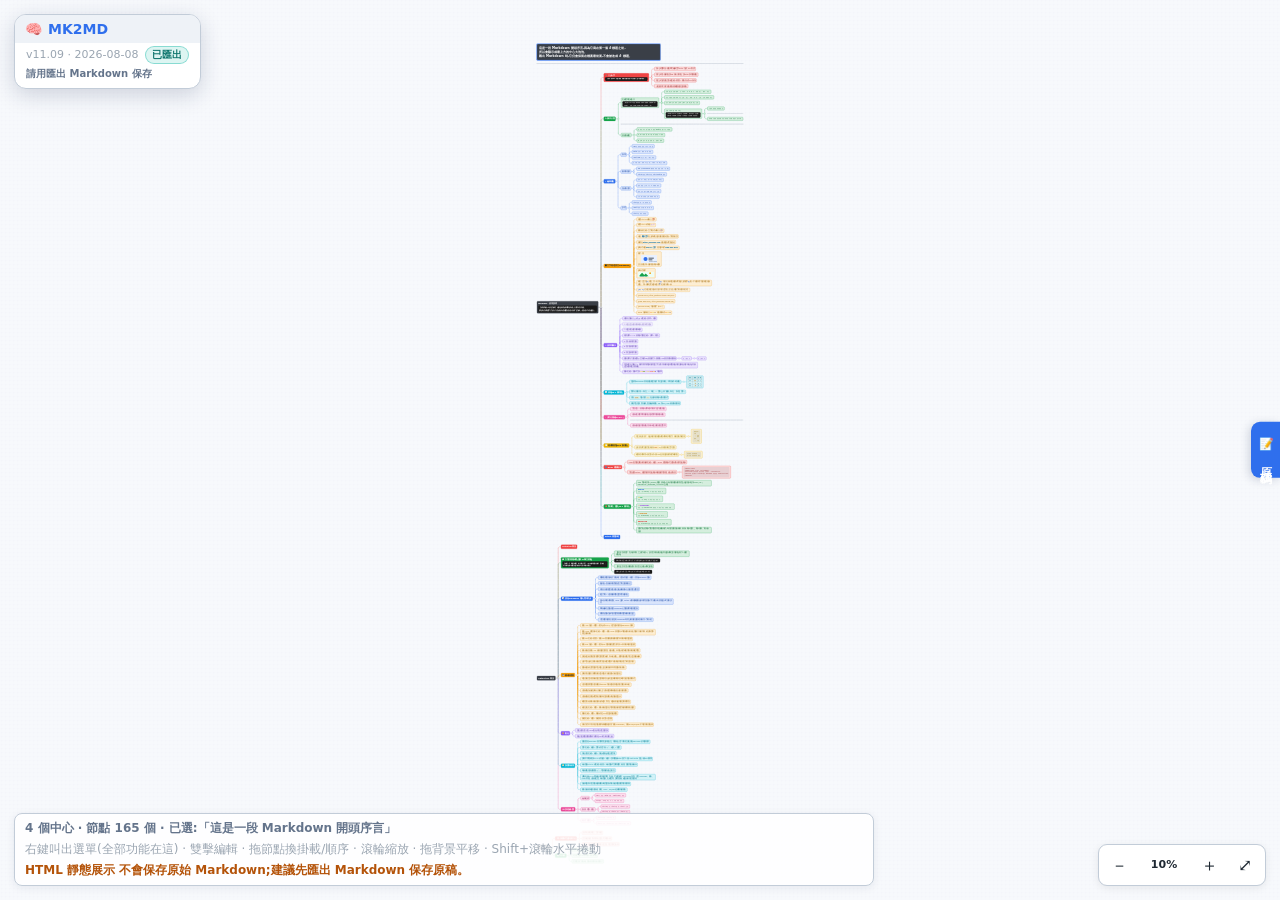
==== commit fdb34dc1: "Center collapse toggle symbols" ====
--- a/index.html
+++ b/index.html
@@ -2,7 +2,7 @@
 <!--
   ============================================================
   心智圖編輯器 (Mind Map Editor) — 單檔 HTML
-  Version: v11.08
+  Version: v11.09
   Last updated: 2026-08-08
   ------------------------------------------------------------
   ⚠ 維護規範(任何人或 AI 接手修改本檔,都必須遵守):
@@ -21,6 +21,7 @@
      H. 啟動範例                : 預設 Markdown 範本,應展示所有主要功能
   ------------------------------------------------------------
   修改紀錄 Changelog(最新在最上):
+  - 2026-08-08 v11.09：收合加減符號改用 Flex 置中，避免不同字型或縮放下在圓形按鈕內出現視覺偏移；新增互動自檢驗證按鈕尺寸與置中樣式。
   - 2026-08-08 v11.08：部署前 Chrome 閘門新增節點實際拖曳排序回歸，驗證同層前方、後方與移入子節點後的順序及檔案置入提示狀態。
   - 2026-08-08 v11.07：部署前 Chrome 閘門新增實際滑鼠背景拖曳回歸測試，確認平移不會誤觸發檔案置入提示或改寫 Markdown。
   - 2026-08-08 v11.06：修正畫面平移或拖曳後看見內嵌圖片參考定義時，畫布改顯示簡短摘要，Markdown 面板與匯出仍保留原始 Data URL。
@@ -453,7 +454,7 @@
   .node.lv6{font-size:12px;border-width:var(--unit-line-width);}
   /* collapse toggle */
   .toggle{position:absolute;width:18px;height:18px;border-radius:50%;background:#fff;border:var(--unit-line-width) solid var(--accent);
-    color:var(--accent);font-size:12px;line-height:15px;text-align:center;cursor:pointer;right:-9px;top:50%;
+    display:flex;align-items:center;justify-content:center;padding:0;color:var(--accent);font-size:12px;line-height:1;text-align:center;cursor:pointer;right:-9px;top:50%;
     transform:translateY(-50%);z-index:3;font-weight:700;}
   .toggle:hover{filter:brightness(1.08);box-shadow:0 0 0 3px rgba(20,40,80,.12);}
   #empty{position:absolute;inset:0;display:flex;flex-direction:column;align-items:center;justify-content:center;
@@ -746,7 +747,7 @@
 */
 //===================== 版次資訊(修改本檔請同步更新,並更新檔頭註解與 Changelog)=====================
 const APP_NAME = 'MK2MD';
-const APP_VERSION = '11.08';
+const APP_VERSION = '11.09';
 const APP_TITLE = APP_NAME + ' v' + APP_VERSION;
 const APP_DATE = '2026-08-08';
 function syncAppTitle(){ document.title = APP_TITLE; }
@@ -5207,6 +5208,10 @@
     const first=roots[0].children[0], second=roots[0].children[1];
     const sampleHr=makeHrNode();
     add('測試節點已渲染到畫布', !!canvas.querySelector(`.node[data-id="${first.id}"]`), first.id);
+    const collapseToggle=canvas.querySelector('.toggle');
+    const toggleStyle=collapseToggle&&getComputedStyle(collapseToggle);
+    add('收合加減符號在圓鈕內置中', !!(collapseToggle && toggleStyle && toggleStyle.display==='flex' && toggleStyle.alignItems==='center' && toggleStyle.justifyContent==='center' && collapseToggle.offsetWidth===18 && collapseToggle.offsetHeight===18),
+      collapseToggle ? `${toggleStyle.display}/${toggleStyle.alignItems}/${toggleStyle.justifyContent}/${collapseToggle.offsetWidth}x${collapseToggle.offsetHeight}` : 'missing toggle');
     const firstDom=canvas.querySelector(`.node[data-id="${first.id}"]`), firstEdge=svg.querySelector('path.edge-flow');
     add('心智圖單元線條與框線統一粗細', !!(firstDom && firstEdge && getComputedStyle(firstDom).borderTopWidth==='2px' && firstEdge.getAttribute('stroke-width')==='2'), `${firstDom&&getComputedStyle(firstDom).borderTopWidth}|${firstEdge&&firstEdge.getAttribute('stroke-width')}`);
     add('固定 Markdown 順序版面啟用', orient==='h' && VGAP>=18, `orient=${orient}, vgap=${VGAP}`);
@@ -5468,9 +5473,9 @@
     const diagnostics = collectDiagnostics();
     add('現行品牌名稱集中為 MK2MD',
       APP_NAME === 'MK2MD'
-      && APP_VERSION === '11.08'
+      && APP_VERSION === '11.09'
       && APP_DATE === '2026-08-08'
-      && APP_TITLE === 'MK2MD v11.08'
+      && APP_TITLE === 'MK2MD v11.09'
       && document.title === APP_TITLE
       && !!brandNameEl
       && brandNameEl.textContent === APP_NAME
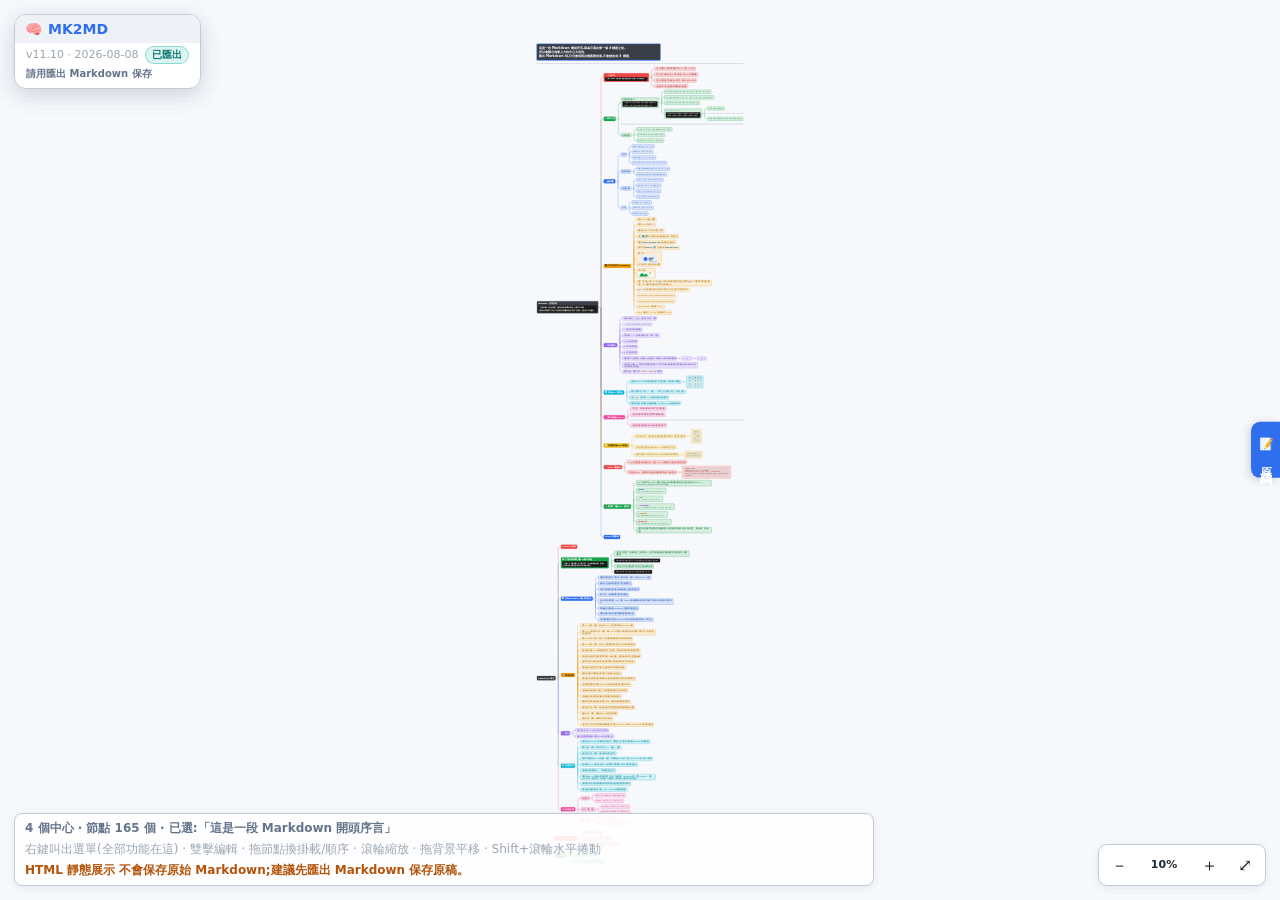
==== commit 66106886: "Use centered SVG collapse glyphs" ====
--- a/index.html
+++ b/index.html
@@ -2,7 +2,7 @@
 <!--
   ============================================================
   心智圖編輯器 (Mind Map Editor) — 單檔 HTML
-  Version: v11.09
+  Version: v11.10
   Last updated: 2026-08-08
   ------------------------------------------------------------
   ⚠ 維護規範(任何人或 AI 接手修改本檔,都必須遵守):
@@ -21,6 +21,7 @@
      H. 啟動範例                : 預設 Markdown 範本,應展示所有主要功能
   ------------------------------------------------------------
   修改紀錄 Changelog(最新在最上):
+  - 2026-08-08 v11.10：收合加減符號改為圓心固定的 SVG 線段，並與單元框線使用相同線寬，避免字型基線造成視覺偏心。
   - 2026-08-08 v11.09：收合加減符號改用 Flex 置中，避免不同字型或縮放下在圓形按鈕內出現視覺偏移；新增互動自檢驗證按鈕尺寸與置中樣式。
   - 2026-08-08 v11.08：部署前 Chrome 閘門新增節點實際拖曳排序回歸，驗證同層前方、後方與移入子節點後的順序及檔案置入提示狀態。
   - 2026-08-08 v11.07：部署前 Chrome 閘門新增實際滑鼠背景拖曳回歸測試，確認平移不會誤觸發檔案置入提示或改寫 Markdown。
@@ -454,8 +455,10 @@
   .node.lv6{font-size:12px;border-width:var(--unit-line-width);}
   /* collapse toggle */
   .toggle{position:absolute;width:18px;height:18px;border-radius:50%;background:#fff;border:var(--unit-line-width) solid var(--accent);
-    display:flex;align-items:center;justify-content:center;padding:0;color:var(--accent);font-size:12px;line-height:1;text-align:center;cursor:pointer;right:-9px;top:50%;
+    display:flex;align-items:center;justify-content:center;padding:0;color:var(--accent);cursor:pointer;right:-9px;top:50%;
     transform:translateY(-50%);z-index:3;font-weight:700;}
+  .toggle svg{display:block;width:12px;height:12px;overflow:visible;pointer-events:none;}
+  .toggle svg line{stroke:currentColor;stroke-width:var(--unit-line-width);stroke-linecap:round;}
   .toggle:hover{filter:brightness(1.08);box-shadow:0 0 0 3px rgba(20,40,80,.12);}
   #empty{position:absolute;inset:0;display:flex;flex-direction:column;align-items:center;justify-content:center;
     color:#9aa5b1;gap:14px;pointer-events:none;}
@@ -747,7 +750,7 @@
 */
 //===================== 版次資訊(修改本檔請同步更新,並更新檔頭註解與 Changelog)=====================
 const APP_NAME = 'MK2MD';
-const APP_VERSION = '11.09';
+const APP_VERSION = '11.10';
 const APP_TITLE = APP_NAME + ' v' + APP_VERSION;
 const APP_DATE = '2026-08-08';
 function syncAppTitle(){ document.title = APP_TITLE; }
@@ -1900,6 +1903,22 @@
 
 function isBranchNode(n){ return !!n && n.kind!=='hr'; }
 function visibleChildren(n){ return n.kind==='hr' ? [] : (n.collapsed ? [] : n.children); }
+function createToggleGlyph(collapsed){
+  const svg=document.createElementNS('http://www.w3.org/2000/svg','svg');
+  svg.setAttribute('viewBox','0 0 12 12');
+  svg.setAttribute('aria-hidden','true');
+  const horizontal=document.createElementNS('http://www.w3.org/2000/svg','line');
+  horizontal.setAttribute('x1','2'); horizontal.setAttribute('y1','6');
+  horizontal.setAttribute('x2','10'); horizontal.setAttribute('y2','6');
+  svg.appendChild(horizontal);
+  if(collapsed){
+    const vertical=document.createElementNS('http://www.w3.org/2000/svg','line');
+    vertical.setAttribute('x1','6'); vertical.setAttribute('y1','2');
+    vertical.setAttribute('x2','6'); vertical.setAttribute('y2','10');
+    svg.appendChild(vertical);
+  }
+  return svg;
+}
 function branchChildren(n, opts){
   const source = opts && opts.includeCollapsed ? (n.children||[]) : visibleChildren(n);
   return source.filter(isBranchNode);
@@ -2333,7 +2352,7 @@
     const hasBranch = hasBranchChildren(n);
     if(hasBranch){
       const tg=document.createElement('div'); tg.className='toggle';
-      tg.textContent = n.collapsed ? '+' : '–';
+      tg.appendChild(createToggleGlyph(n.collapsed));
       tg.title = n.collapsed ? '展開' : '收合';
       // 顏色繼承上層(本節點)的框線色:展開=白底+同色框與符號;收合=同色底+深色框+白色符號
       const lc = n.border || '#9fb3c8';
@@ -5212,6 +5231,9 @@
     const toggleStyle=collapseToggle&&getComputedStyle(collapseToggle);
     add('收合加減符號在圓鈕內置中', !!(collapseToggle && toggleStyle && toggleStyle.display==='flex' && toggleStyle.alignItems==='center' && toggleStyle.justifyContent==='center' && collapseToggle.offsetWidth===18 && collapseToggle.offsetHeight===18),
       collapseToggle ? `${toggleStyle.display}/${toggleStyle.alignItems}/${toggleStyle.justifyContent}/${collapseToggle.offsetWidth}x${collapseToggle.offsetHeight}` : 'missing toggle');
+    const toggleGlyph=collapseToggle&&collapseToggle.querySelector('svg');
+    add('收合加減符號使用等粗 SVG 線段', !!(toggleGlyph && toggleGlyph.querySelectorAll('line').length===1 && getComputedStyle(toggleGlyph.querySelector('line')).strokeWidth==='2px'),
+      toggleGlyph ? `${toggleGlyph.querySelectorAll('line').length} line/${getComputedStyle(toggleGlyph.querySelector('line')).strokeWidth}` : 'missing svg');
     const firstDom=canvas.querySelector(`.node[data-id="${first.id}"]`), firstEdge=svg.querySelector('path.edge-flow');
     add('心智圖單元線條與框線統一粗細', !!(firstDom && firstEdge && getComputedStyle(firstDom).borderTopWidth==='2px' && firstEdge.getAttribute('stroke-width')==='2'), `${firstDom&&getComputedStyle(firstDom).borderTopWidth}|${firstEdge&&firstEdge.getAttribute('stroke-width')}`);
     add('固定 Markdown 順序版面啟用', orient==='h' && VGAP>=18, `orient=${orient}, vgap=${VGAP}`);
@@ -5473,9 +5495,9 @@
     const diagnostics = collectDiagnostics();
     add('現行品牌名稱集中為 MK2MD',
       APP_NAME === 'MK2MD'
-      && APP_VERSION === '11.09'
+      && APP_VERSION === '11.10'
       && APP_DATE === '2026-08-08'
-      && APP_TITLE === 'MK2MD v11.09'
+      && APP_TITLE === 'MK2MD v11.10'
       && document.title === APP_TITLE
       && !!brandNameEl
       && brandNameEl.textContent === APP_NAME
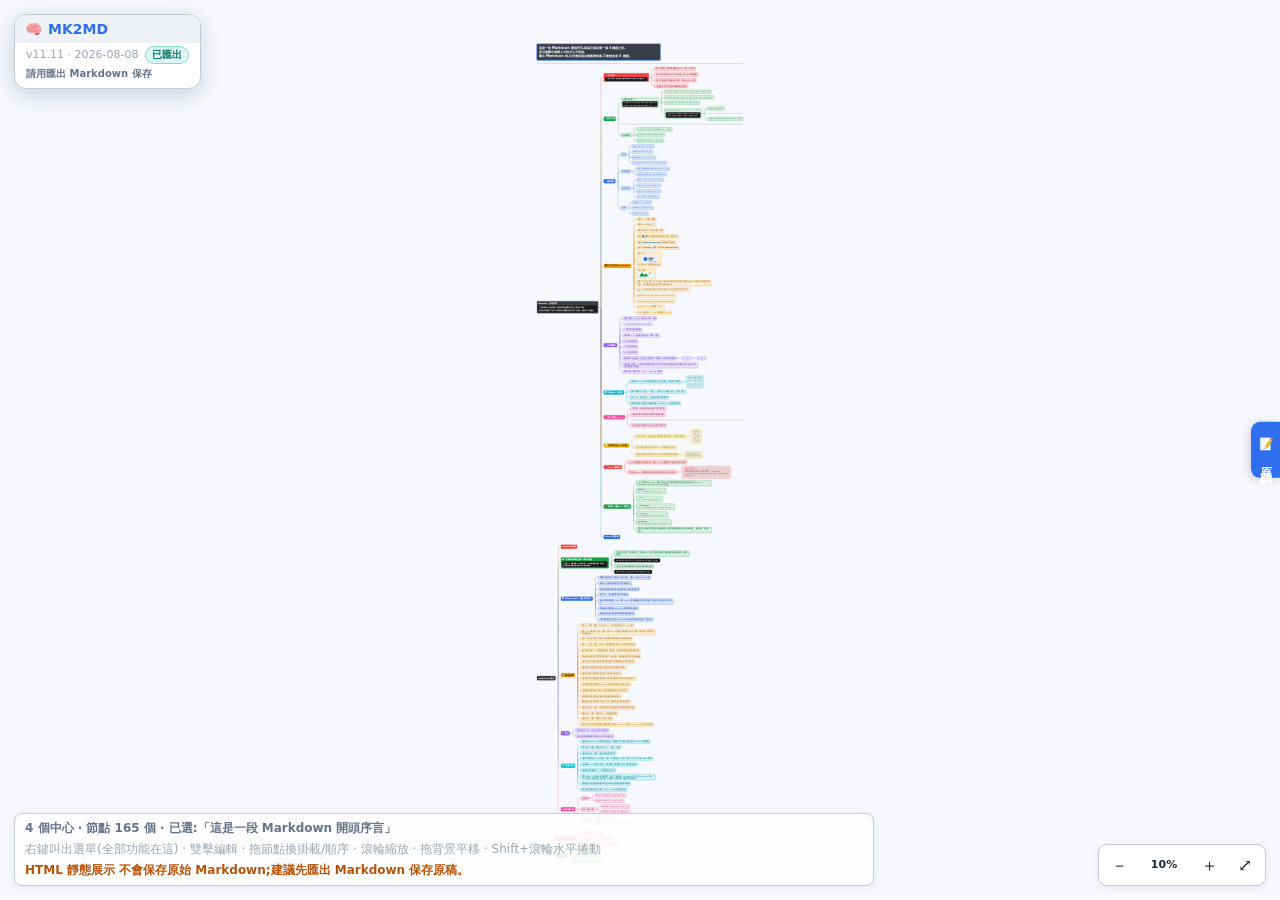
==== commit c3b6981f: "Refine SVG toggle centering" ====
--- a/index.html
+++ b/index.html
@@ -2,7 +2,7 @@
 <!--
   ============================================================
   心智圖編輯器 (Mind Map Editor) — 單檔 HTML
-  Version: v11.10
+  Version: v11.11
   Last updated: 2026-08-08
   ------------------------------------------------------------
   ⚠ 維護規範(任何人或 AI 接手修改本檔,都必須遵守):
@@ -21,6 +21,7 @@
      H. 啟動範例                : 預設 Markdown 範本,應展示所有主要功能
   ------------------------------------------------------------
   修改紀錄 Changelog(最新在最上):
+  - 2026-08-08 v11.11：SVG 收合符號改用填滿圓框內緣的 14px 對稱視窗與固定幾何中心，改善加減線段的光學置中。
   - 2026-08-08 v11.10：收合加減符號改為圓心固定的 SVG 線段，並與單元框線使用相同線寬，避免字型基線造成視覺偏心。
   - 2026-08-08 v11.09：收合加減符號改用 Flex 置中，避免不同字型或縮放下在圓形按鈕內出現視覺偏移；新增互動自檢驗證按鈕尺寸與置中樣式。
   - 2026-08-08 v11.08：部署前 Chrome 閘門新增節點實際拖曳排序回歸，驗證同層前方、後方與移入子節點後的順序及檔案置入提示狀態。
@@ -457,7 +458,7 @@
   .toggle{position:absolute;width:18px;height:18px;border-radius:50%;background:#fff;border:var(--unit-line-width) solid var(--accent);
     display:flex;align-items:center;justify-content:center;padding:0;color:var(--accent);cursor:pointer;right:-9px;top:50%;
     transform:translateY(-50%);z-index:3;font-weight:700;}
-  .toggle svg{display:block;width:12px;height:12px;overflow:visible;pointer-events:none;}
+  .toggle svg{display:block;width:14px;height:14px;overflow:visible;pointer-events:none;shape-rendering:geometricPrecision;}
   .toggle svg line{stroke:currentColor;stroke-width:var(--unit-line-width);stroke-linecap:round;}
   .toggle:hover{filter:brightness(1.08);box-shadow:0 0 0 3px rgba(20,40,80,.12);}
   #empty{position:absolute;inset:0;display:flex;flex-direction:column;align-items:center;justify-content:center;
@@ -750,7 +751,7 @@
 */
 //===================== 版次資訊(修改本檔請同步更新,並更新檔頭註解與 Changelog)=====================
 const APP_NAME = 'MK2MD';
-const APP_VERSION = '11.10';
+const APP_VERSION = '11.11';
 const APP_TITLE = APP_NAME + ' v' + APP_VERSION;
 const APP_DATE = '2026-08-08';
 function syncAppTitle(){ document.title = APP_TITLE; }
@@ -1905,16 +1906,16 @@
 function visibleChildren(n){ return n.kind==='hr' ? [] : (n.collapsed ? [] : n.children); }
 function createToggleGlyph(collapsed){
   const svg=document.createElementNS('http://www.w3.org/2000/svg','svg');
-  svg.setAttribute('viewBox','0 0 12 12');
+  svg.setAttribute('viewBox','0 0 14 14');
   svg.setAttribute('aria-hidden','true');
   const horizontal=document.createElementNS('http://www.w3.org/2000/svg','line');
-  horizontal.setAttribute('x1','2'); horizontal.setAttribute('y1','6');
-  horizontal.setAttribute('x2','10'); horizontal.setAttribute('y2','6');
+  horizontal.setAttribute('x1','3'); horizontal.setAttribute('y1','7');
+  horizontal.setAttribute('x2','11'); horizontal.setAttribute('y2','7');
   svg.appendChild(horizontal);
   if(collapsed){
     const vertical=document.createElementNS('http://www.w3.org/2000/svg','line');
-    vertical.setAttribute('x1','6'); vertical.setAttribute('y1','2');
-    vertical.setAttribute('x2','6'); vertical.setAttribute('y2','10');
+    vertical.setAttribute('x1','7'); vertical.setAttribute('y1','3');
+    vertical.setAttribute('x2','7'); vertical.setAttribute('y2','11');
     svg.appendChild(vertical);
   }
   return svg;
@@ -5234,6 +5235,9 @@
     const toggleGlyph=collapseToggle&&collapseToggle.querySelector('svg');
     add('收合加減符號使用等粗 SVG 線段', !!(toggleGlyph && toggleGlyph.querySelectorAll('line').length===1 && getComputedStyle(toggleGlyph.querySelector('line')).strokeWidth==='2px'),
       toggleGlyph ? `${toggleGlyph.querySelectorAll('line').length} line/${getComputedStyle(toggleGlyph.querySelector('line')).strokeWidth}` : 'missing svg');
+    const toggleLine=toggleGlyph&&toggleGlyph.querySelector('line');
+    add('收合符號線段幾何中心固定', !!(toggleGlyph && toggleGlyph.getAttribute('viewBox')==='0 0 14 14' && toggleLine && Number(toggleLine.getAttribute('y1'))===7 && Number(toggleLine.getAttribute('y2'))===7 && Number(toggleLine.getAttribute('x1'))===3 && Number(toggleLine.getAttribute('x2'))===11),
+      toggleLine ? `${toggleGlyph.getAttribute('viewBox')} / ${toggleLine.getAttribute('x1')},${toggleLine.getAttribute('y1')}-${toggleLine.getAttribute('x2')},${toggleLine.getAttribute('y2')}` : 'missing line');
     const firstDom=canvas.querySelector(`.node[data-id="${first.id}"]`), firstEdge=svg.querySelector('path.edge-flow');
     add('心智圖單元線條與框線統一粗細', !!(firstDom && firstEdge && getComputedStyle(firstDom).borderTopWidth==='2px' && firstEdge.getAttribute('stroke-width')==='2'), `${firstDom&&getComputedStyle(firstDom).borderTopWidth}|${firstEdge&&firstEdge.getAttribute('stroke-width')}`);
     add('固定 Markdown 順序版面啟用', orient==='h' && VGAP>=18, `orient=${orient}, vgap=${VGAP}`);
@@ -5495,9 +5499,9 @@
     const diagnostics = collectDiagnostics();
     add('現行品牌名稱集中為 MK2MD',
       APP_NAME === 'MK2MD'
-      && APP_VERSION === '11.10'
+      && APP_VERSION === '11.11'
       && APP_DATE === '2026-08-08'
-      && APP_TITLE === 'MK2MD v11.10'
+      && APP_TITLE === 'MK2MD v11.11'
       && document.title === APP_TITLE
       && !!brandNameEl
       && brandNameEl.textContent === APP_NAME
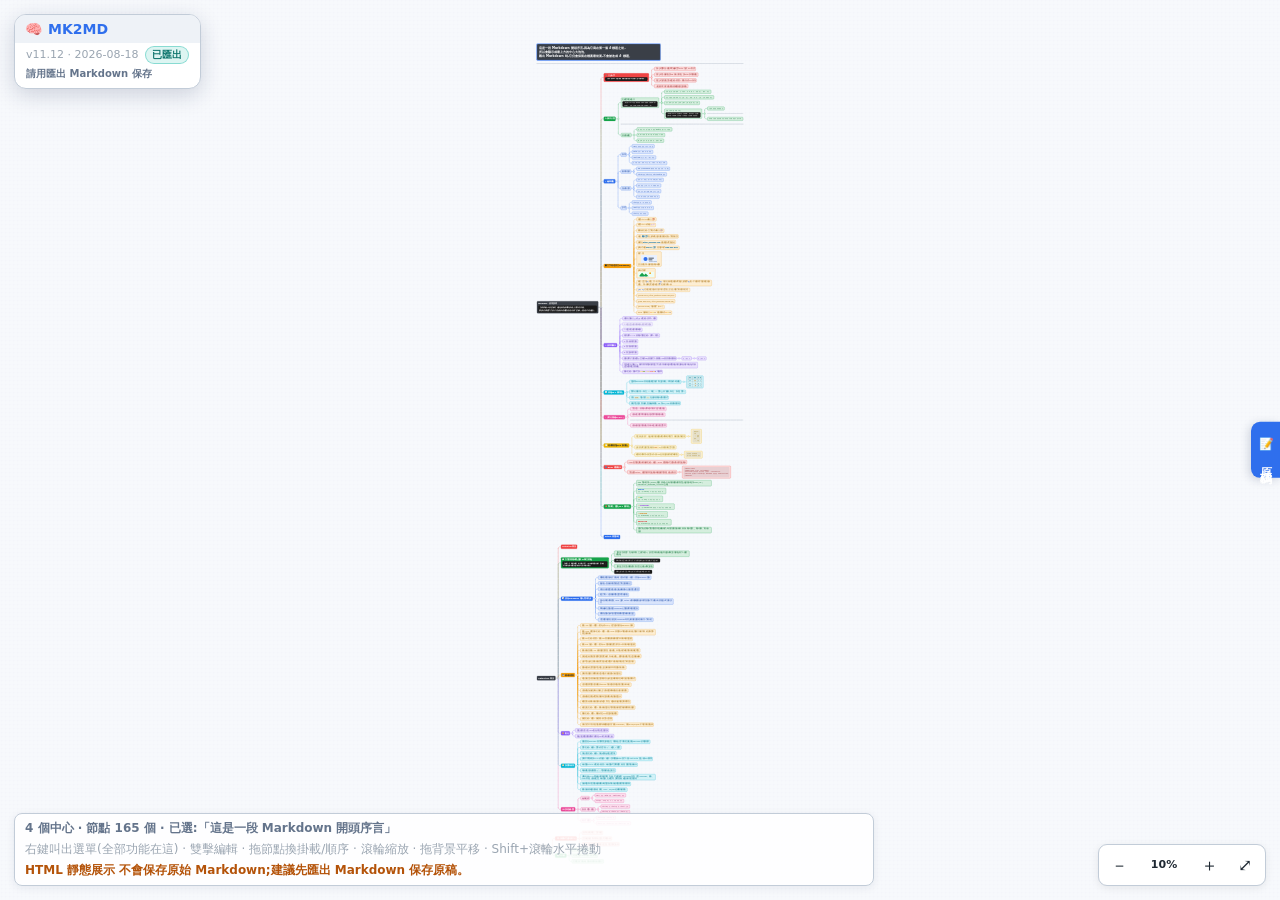
==== commit f1b06021: "Include collapse controls in image exports" ====
--- a/index.html
+++ b/index.html
@@ -2,8 +2,8 @@
 <!--
   ============================================================
   心智圖編輯器 (Mind Map Editor) — 單檔 HTML
-  Version: v11.11
-  Last updated: 2026-08-08
+  Version: v11.12
+  Last updated: 2026-08-18
   ------------------------------------------------------------
   ⚠ 維護規範(任何人或 AI 接手修改本檔,都必須遵守):
      每次修改完成後,務必依根目錄 `AGENTS.md` 的版本規則與完整同步清單更新所有版本來源。
@@ -21,6 +21,7 @@
      H. 啟動範例                : 預設 Markdown 範本,應展示所有主要功能
   ------------------------------------------------------------
   修改紀錄 Changelog(最新在最上):
+  - 2026-08-18 v11.12：修正 JPG/PDF Canvas 匯出漏畫收合按鈕，現在會同步輸出圓框與 SVG 加減符號；新增匯出回歸檢查。
   - 2026-08-08 v11.11：SVG 收合符號改用填滿圓框內緣的 14px 對稱視窗與固定幾何中心，改善加減線段的光學置中。
   - 2026-08-08 v11.10：收合加減符號改為圓心固定的 SVG 線段，並與單元框線使用相同線寬，避免字型基線造成視覺偏心。
   - 2026-08-08 v11.09：收合加減符號改用 Flex 置中，避免不同字型或縮放下在圓形按鈕內出現視覺偏移；新增互動自檢驗證按鈕尺寸與置中樣式。
@@ -751,9 +752,9 @@
 */
 //===================== 版次資訊(修改本檔請同步更新,並更新檔頭註解與 Changelog)=====================
 const APP_NAME = 'MK2MD';
-const APP_VERSION = '11.11';
+const APP_VERSION = '11.12';
 const APP_TITLE = APP_NAME + ' v' + APP_VERSION;
-const APP_DATE = '2026-08-08';
+const APP_DATE = '2026-08-18';
 function syncAppTitle(){ document.title = APP_TITLE; }
 syncAppTitle();
 {
@@ -3077,7 +3078,28 @@
     }
     ctx.restore();
   });
-  cv._mmScaleFactor=sf; cv._mmMapWidth=w; cv._mmMapHeight=h; cv._mmExportStats=exportStats;
+  let toggleCount=0;
+  canvas.querySelectorAll('.toggle').forEach(el=>{
+    const x=el.offsetLeft, y=el.offsetTop, ww=el.offsetWidth, hh=el.offsetHeight, cs=getComputedStyle(el);
+    const bw=parseFloat(cs.borderTopWidth)||0, br=parseFloat(cs.borderTopLeftRadius)||ww/2;
+    ctx.save();
+    _roundRect(ctx,x,y,ww,hh,br); ctx.fillStyle=cs.backgroundColor||'#ffffff'; ctx.fill();
+    if(bw>0){ _roundRect(ctx,x+bw/2,y+bw/2,ww-bw,hh-bw,Math.max(0,br-bw/2)); ctx.lineWidth=bw; ctx.strokeStyle=cs.borderTopColor||cs.color||'#9fb3c8'; ctx.stroke(); }
+    const glyph=el.querySelector('svg'), lines=glyph?[...glyph.querySelectorAll('line')]:[];
+    if(glyph && lines.length){
+      const er=el.getBoundingClientRect(), gr=glyph.getBoundingClientRect(), sc=scale||1;
+      const vb=(glyph.getAttribute('viewBox')||'0 0 1 1').trim().split(/[\s,]+/).map(Number), vw=vb[2]||1, vh=vb[3]||1;
+      const gx=x+(gr.left-er.left)/sc, gy=y+(gr.top-er.top)/sc, gw=gr.width/sc, gh=gr.height/sc;
+      ctx.strokeStyle=cs.color||'#9fb3c8'; ctx.lineWidth=parseFloat(getComputedStyle(lines[0]).strokeWidth)||bw||2; ctx.lineCap='round';
+      lines.forEach(line=>{
+        const x1=Number(line.getAttribute('x1')), y1=Number(line.getAttribute('y1')), x2=Number(line.getAttribute('x2')), y2=Number(line.getAttribute('y2'));
+        if(![x1,y1,x2,y2].every(Number.isFinite)) return;
+        ctx.beginPath(); ctx.moveTo(gx+(x1-vb[0])*gw/vw,gy+(y1-vb[1])*gh/vh); ctx.lineTo(gx+(x2-vb[0])*gw/vw,gy+(y2-vb[1])*gh/vh); ctx.stroke();
+      });
+    }
+    ctx.restore(); toggleCount++;
+  });
+  cv._mmScaleFactor=sf; cv._mmMapWidth=w; cv._mmMapHeight=h; cv._mmExportStats=exportStats; cv._mmToggleCount=toggleCount;
   return cv;
 }
 window.auditMindMapExportSupport=auditExportSupport;
@@ -3189,6 +3211,10 @@
     const cv=renderMapToCanvas({skipRender:true});
     add('Canvas 匯出尺寸合理', !!(cv && cv.width>80 && cv.height>80 && cv._mmScaleFactor>0), cv?`${cv.width}x${cv.height}@${cv._mmScaleFactor}`:'no canvas');
     const bg=_canvasBackgroundRgb(cv);
+    const toggleEl=canvas.querySelector('.toggle');
+    const toggleRect=toggleEl ? {x:toggleEl.offsetLeft+7,y:toggleEl.offsetTop+7,w:4,h:4} : null;
+    const togglePix=_canvasPixelActivity(cv,toggleRect,bg);
+    add('Canvas 匯出保留收合按鈕符號', !!(toggleEl && cv && cv._mmToggleCount===canvas.querySelectorAll('.toggle').length), `${togglePix.active}/${togglePix.total}; ${cv&&cv._mmToggleCount||0}/${canvas.querySelectorAll('.toggle').length}`);
     const hrEl=canvas.querySelector('.node.hrnode');
     const hrRect=hrEl ? {x:hrEl.offsetLeft, y:hrEl.offsetTop+hrEl.offsetHeight/2-3, w:hrEl.offsetWidth, h:6} : null;
     const hrPix=_canvasPixelActivity(cv, hrRect, bg);
@@ -5499,9 +5525,9 @@
     const diagnostics = collectDiagnostics();
     add('現行品牌名稱集中為 MK2MD',
       APP_NAME === 'MK2MD'
-      && APP_VERSION === '11.11'
-      && APP_DATE === '2026-08-08'
-      && APP_TITLE === 'MK2MD v11.11'
+      && APP_VERSION === '11.12'
+      && APP_DATE === '2026-08-18'
+      && APP_TITLE === 'MK2MD v11.12'
       && document.title === APP_TITLE
       && !!brandNameEl
       && brandNameEl.textContent === APP_NAME
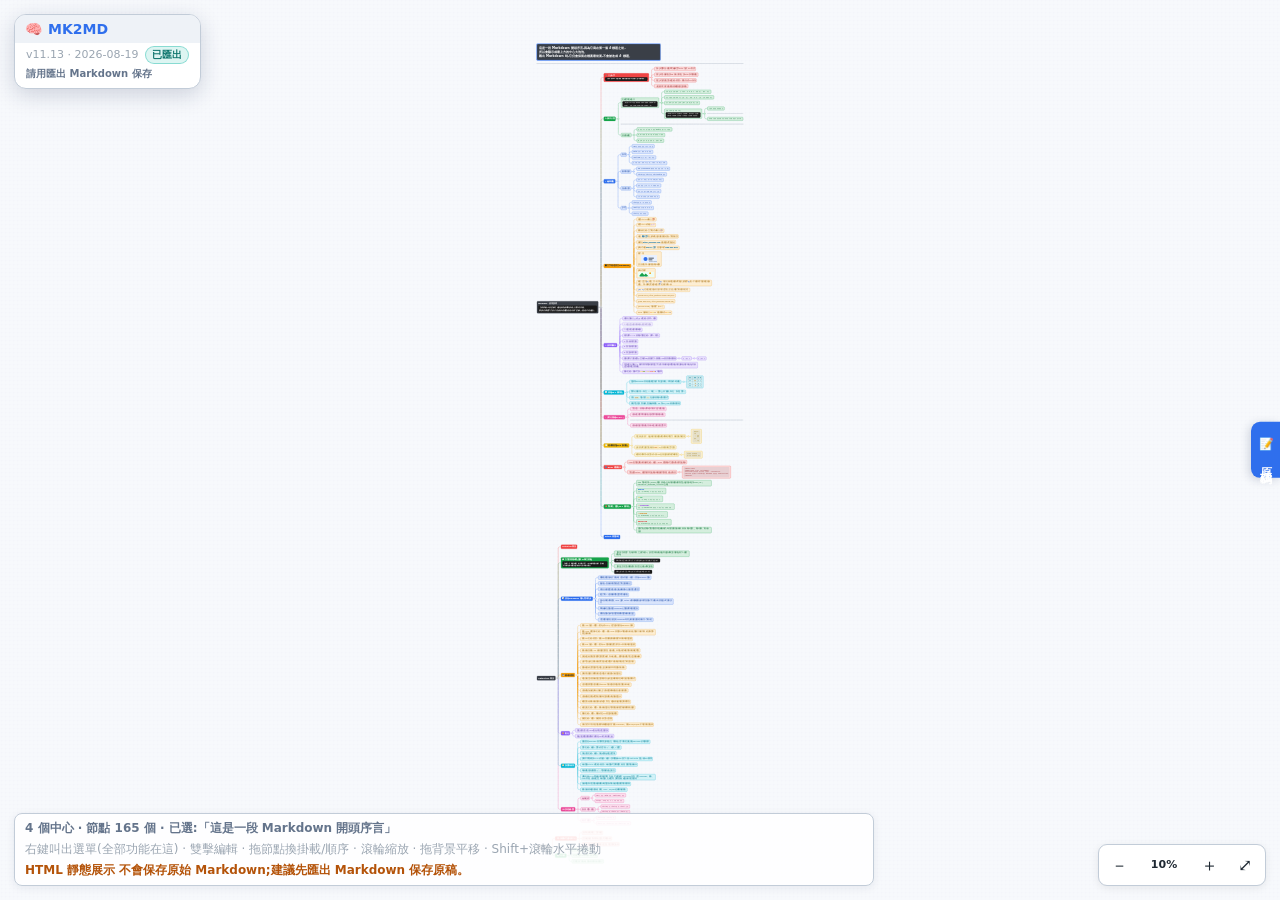
==== commit bfa82fd0: "Preserve sibling hierarchy on Markdown save" ====
--- a/index.html
+++ b/index.html
@@ -2,8 +2,8 @@
 <!--
   ============================================================
   心智圖編輯器 (Mind Map Editor) — 單檔 HTML
-  Version: v11.12
-  Last updated: 2026-08-18
+  Version: v11.13
+  Last updated: 2026-08-19
   ------------------------------------------------------------
   ⚠ 維護規範(任何人或 AI 接手修改本檔,都必須遵守):
      每次修改完成後,務必依根目錄 `AGENTS.md` 的版本規則與完整同步清單更新所有版本來源。
@@ -21,6 +21,7 @@
      H. 啟動範例                : 預設 Markdown 範本,應展示所有主要功能
   ------------------------------------------------------------
   修改紀錄 Changelog(最新在最上):
+  - 2026-08-19 v11.13：修正存檔 Markdown 混合標題/清單同層被重新解析成子節點，確保畫面階層與存檔後重新開啟一致。
   - 2026-08-18 v11.12：修正 JPG/PDF Canvas 匯出漏畫收合按鈕，現在會同步輸出圓框與 SVG 加減符號；新增匯出回歸檢查。
   - 2026-08-08 v11.11：SVG 收合符號改用填滿圓框內緣的 14px 對稱視窗與固定幾何中心，改善加減線段的光學置中。
   - 2026-08-08 v11.10：收合加減符號改為圓心固定的 SVG 線段，並與單元框線使用相同線寬，避免字型基線造成視覺偏心。
@@ -752,9 +753,9 @@
 */
 //===================== 版次資訊(修改本檔請同步更新,並更新檔頭註解與 Changelog)=====================
 const APP_NAME = 'MK2MD';
-const APP_VERSION = '11.12';
+const APP_VERSION = '11.13';
 const APP_TITLE = APP_NAME + ' v' + APP_VERSION;
-const APP_DATE = '2026-08-18';
+const APP_DATE = '2026-08-19';
 function syncAppTitle(){ document.title = APP_TITLE; }
 syncAppTitle();
 {
@@ -2567,7 +2568,18 @@
       const lvl=Math.min(6, Math.max(2, depth+2));
       emit(node, '#'.repeat(lvl)+' ', '');
       emitNote(node);
-      for(const c of node.children) rec(c, depth+1);
+      const childDepth=depth+1;
+      const hasHeadingSibling=node.children.some(c=>c.kind==='h');
+      for(const c of node.children){
+        // 同一父節點下若已有標題子節點,其他一般清單節點也是同層資料；
+        // 直接輸出成同級標題,避免 `### A` 後接 `- B` 被重新解析成 A 的子節點。
+        if(hasHeadingSibling && c.kind==='ul'){
+          const clvl=Math.min(6, Math.max(2, childDepth+2));
+          emit(c, '#'.repeat(clvl)+' ', '');
+          emitNote(c);
+          for(const gc of c.children) rec(gc, childDepth+1);
+        } else rec(c, childDepth);
+      }
       return;
     }
     if(node.kind==='p'){                      // 純文字段落 → 原樣輸出(無標記),保留原始順序
@@ -5080,6 +5092,13 @@
     parsed=parseMarkdown('# T\n3) 第三步\n4) 第四步\n');
     out=toMarkdown(parsed);
     add('有序清單保留原始編號與 ) marker', /^3\) 第三步$/m.test(out) && /^4\) 第四步$/m.test(out), out);
+    const mixedRoot=makeNode('訓練'); mixedRoot.kind='h';
+    const mixedParent=makeNode('4. 極限'); mixedParent.kind='h'; mixedParent.parent=mixedRoot;
+    const mixedHeading=makeNode('啟動步伐'); mixedHeading.kind='h'; mixedHeading.parent=mixedParent;
+    const mixedSibling=makeNode('正反手殺球'); mixedSibling.kind='ul'; mixedSibling.parent=mixedParent;
+    mixedRoot.children=[mixedParent]; mixedParent.children=[mixedHeading,mixedSibling];
+    const mixedOut=toMarkdown([mixedRoot]), mixedRound=parseMarkdown(mixedOut), mixedKids=mixedRound[0]&&mixedRound[0].children[0]&&mixedRound[0].children[0].children;
+    add('混合標題與清單同層存檔後保持同層', !!(mixedKids && mixedKids.length===2 && mixedKids.map(n=>n.title).join('|')==='啟動步伐|正反手殺球'), mixedOut);
     parsed=parseMarkdown('# T\n- 第一點\n  這是延續段落\n');
     out=toMarkdown(parsed);
     add('清單縮排文字保留為同一項延續段落', /- 第一點\n  這是延續段落/.test(out), out);
@@ -5525,9 +5544,9 @@
     const diagnostics = collectDiagnostics();
     add('現行品牌名稱集中為 MK2MD',
       APP_NAME === 'MK2MD'
-      && APP_VERSION === '11.12'
-      && APP_DATE === '2026-08-18'
-      && APP_TITLE === 'MK2MD v11.12'
+      && APP_VERSION === '11.13'
+      && APP_DATE === '2026-08-19'
+      && APP_TITLE === 'MK2MD v11.13'
       && document.title === APP_TITLE
       && !!brandNameEl
       && brandNameEl.textContent === APP_NAME
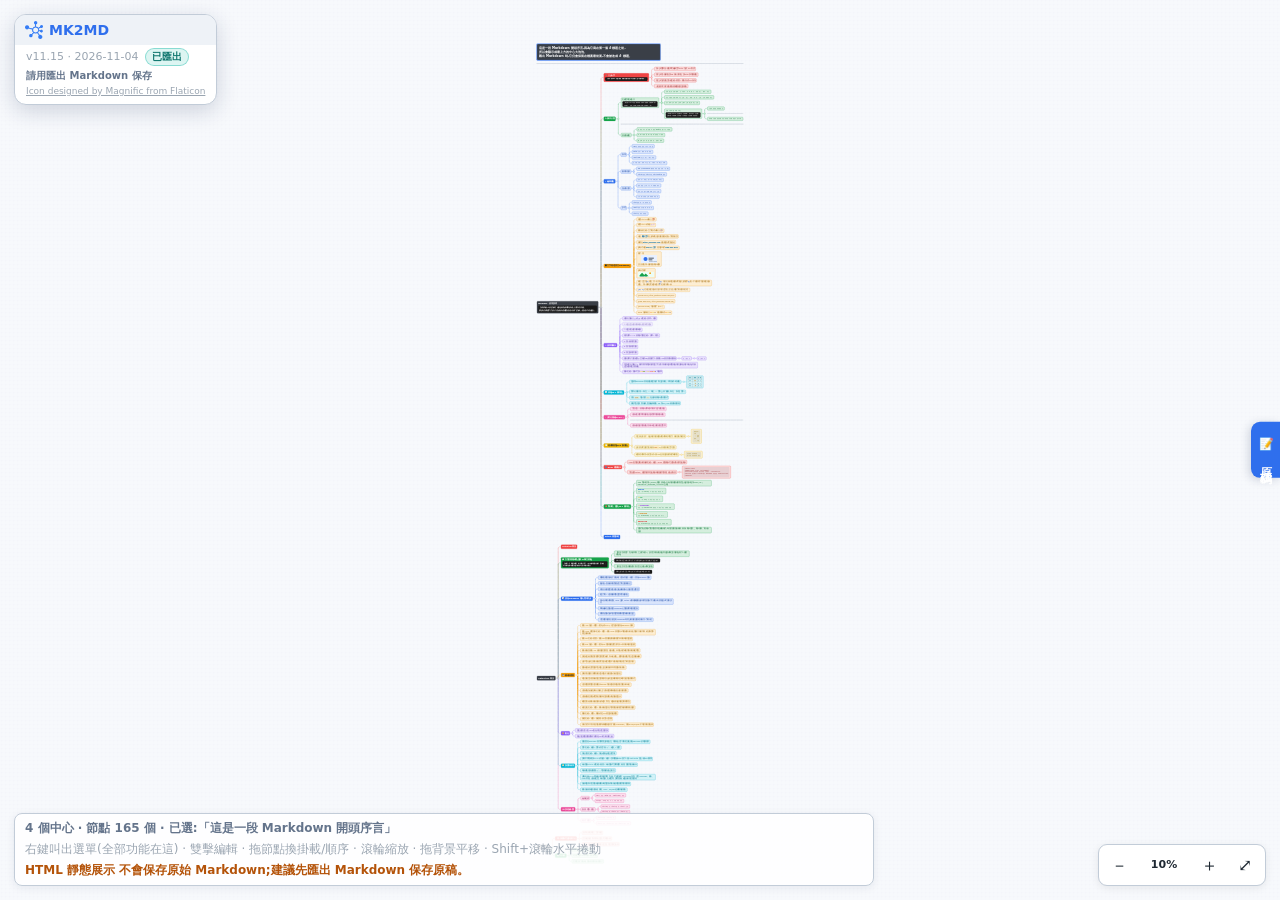
==== commit 87812f66: "v11.15: organize MK2MD source and brand" ====
--- a/index.html
+++ b/index.html
@@ -1,14 +1,15 @@
 <!DOCTYPE html>
 <!--
   ============================================================
-  心智圖編輯器 (Mind Map Editor) — 單檔 HTML
-  Version: v11.13
-  Last updated: 2026-08-19
+  MK2MD 心智圖編輯器 — 發布時維持單檔 HTML；可維護來源位於 src/
+  Version: v11.15
+  Last updated: 2026-11-04
   ------------------------------------------------------------
   ⚠ 維護規範(任何人或 AI 接手修改本檔,都必須遵守):
-     每次修改完成後,務必依根目錄 `AGENTS.md` 的版本規則與完整同步清單更新所有版本來源。
-     本檔至少包含 Version / Last updated、APP_VERSION / APP_DATE、最新 Changelog 與品牌自我測試版本預期值。
-     版次規則以根目錄 `AGENTS.md` 為準。畫面左上角會顯示目前版次與日期。
+     請修改 src/ 來源，不要直接修改產生的根目錄 index.html；完成後執行 node scripts/build.mjs --write。
+     依根目錄 AGENTS.md 同步 Version / Last updated、APP_VERSION / APP_DATE、Changelog、品牌自我測試及 README。
+     另更新根目錄 CHANGELOG.md，並以 node scripts/build.mjs --check 驗證單檔產物同步。
+     版次規則以根目錄 AGENTS.md 為準。畫面左上角會顯示目前版次與日期。
   ------------------------------------------------------------
   單檔區塊導覽(仍維持單一 HTML,但依責任區塊維護):
      A. <style>                 : 視覺樣式、節點樣式、Markdown 特殊節點樣式、深色模式
@@ -21,6 +22,8 @@
      H. 啟動範例                : 預設 Markdown 範本,應展示所有主要功能
   ------------------------------------------------------------
   修改紀錄 Changelog(最新在最上):
+  - 2026-11-04 v11.15：將可維護來源整理至 src/ 並以腳本產生根目錄單檔；新增啟動器、專案說明與完整變更歷程，統一 MK2MD 品牌圖示。
+  - 2026-10-03 v11.14：將本機舊版與維護備份集中保存在 temp，並讓部署前後以目錄樹 SHA-256 保護備份內容。
   - 2026-08-19 v11.13：修正存檔 Markdown 混合標題/清單同層被重新解析成子節點，確保畫面階層與存檔後重新開啟一致。
   - 2026-08-18 v11.12：修正 JPG/PDF Canvas 匯出漏畫收合按鈕，現在會同步輸出圓框與 SVG 加減符號；新增匯出回歸檢查。
   - 2026-08-08 v11.11：SVG 收合符號改用填滿圓框內緣的 14px 對稱視窗與固定幾何中心，改善加減線段的光學置中。
@@ -307,7 +310,7 @@
 <title>MK2MD</title>
 <meta name="color-scheme" content="light dark">
 <meta name="theme-color" content="#232830">
-<link rel="icon" href="data:image/svg+xml,<svg xmlns='http://www.w3.org/2000/svg' viewBox='0 0 100 100'><text y='.9em' font-size='90'>🧠</text></svg>">
+<link rel="icon" type="image/png" href="[data-uri]">
 
 <style>
   /*
@@ -334,6 +337,9 @@
     width:20px;height:20px;border-radius:5px;line-height:1;padding:0;}
   .fwhead .fwcollapse:hover{background:#fff;}
   .fwbrand{cursor:move;font-size:14px;font-weight:800;color:var(--accent);letter-spacing:0;border-bottom:none;}
+  .brandIcon{width:18px;height:18px;object-fit:contain;filter:brightness(0) saturate(100%) invert(38%) sepia(83%) saturate(1907%) hue-rotate(204deg) brightness(98%) contrast(96%);}
+  .brandCredit{margin-top:3px;font-size:9px;line-height:1.2;}
+  .brandCredit a{color:inherit;text-decoration:underline;}
   .fwver{padding:3px 11px 7px;font-size:11px;color:#9aa5b1;white-space:nowrap;user-select:none;}
   .save-state{display:inline-flex;align-items:center;margin-left:7px;padding:1px 6px;border-radius:999px;font-size:10px;font-weight:700;border:1px solid rgba(148,163,184,.55);color:#64748b;background:rgba(148,163,184,.12);}
   .save-state.saved{color:#0f766e;border-color:rgba(20,184,166,.42);background:rgba(20,184,166,.14);}
@@ -557,7 +563,8 @@
   .report-check b{color:#475569;}
   .report-check.fail b{color:#b91c1c;}
   .report-detail{grid-column:2;color:#7b8794;overflow-wrap:anywhere;}
-  /* ===== 深色介面(切換 App 外觀;節點顏色固定使用 Vivid 自動調整)===== */
+
+/* ===== 深色介面(切換 App 外觀;節點顏色固定使用 Vivid 自動調整)===== */
   html.dark{ --bg:#14171c; --panel:#232830; --line:#39414d; --txt:#e6e9ee; --accent2:#2a3340; color-scheme:dark; }
   html.dark #viewport{ background-color:#161a20;
     background-image:url("data:image/svg+xml,%3Csvg%20xmlns='http://www.w3.org/2000/svg'%20width='40'%20height='40'%3E%3Cg%20fill='none'%20stroke='%23323a45'%20stroke-width='1'%20stroke-dasharray='4,4'%3E%3Cpath%20d='M0%200H40'/%3E%3Cpath%20d='M0%200V40'/%3E%3C/g%3E%3C/svg%3E"); }
@@ -589,7 +596,8 @@
   html.dark .hint{ background:rgba(20,23,28,.6); color:#8b94a3; }
   html.dark #empty{ color:#8b94a3; }
   html.dark #empty b{ color:#aeb6c2; }
-  /* ===== 右側原始 Markdown 面板(雙向同步) ===== */
+
+/* ===== 右側原始 Markdown 面板(雙向同步) ===== */
   :root{ --mdw:360px; }
   html.md-open #app{ margin-right:var(--mdw); }
   #mdPanel{ position:fixed; top:0; right:0; bottom:0; width:var(--mdw); z-index:150; background:var(--panel);
@@ -710,7 +718,7 @@
 </div>
 
 <!-- 浮動工具視窗(可拖曳標題列移動,點 — 收合) -->
-<div class="floatwin" id="fwBrand"><div class="fwhead fwbrand">🧠 <span id="brandName">MK2MD</span></div><div class="fwver"><span id="appVersion"></span><span id="saveState" class="save-state saved">已匯出</span><span id="saveInfo" class="save-info"></span></div></div>
+<div class="floatwin" id="fwBrand"><div class="fwhead fwbrand"><img class="brandIcon" src="[data-uri]" alt=""><span id="brandName">MK2MD</span></div><div class="fwver"><span id="appVersion"></span><span id="saveState" class="save-state saved">已匯出</span><span id="saveInfo" class="save-info"></span><div class="brandCredit"><a href="https://www.flaticon.com/free-icon/mindmap_81155" target="_blank" rel="noopener noreferrer">Icon designed by Magnific from Flaticon</a></div></div></div>
 
 <div class="floatwin" id="fwSearch" aria-hidden="true">
   <div class="fwhead">搜尋<button class="fwcollapse" title="收合">–</button></div>
@@ -753,9 +761,9 @@
 */
 //===================== 版次資訊(修改本檔請同步更新,並更新檔頭註解與 Changelog)=====================
 const APP_NAME = 'MK2MD';
-const APP_VERSION = '11.13';
+const APP_VERSION = '11.15';
 const APP_TITLE = APP_NAME + ' v' + APP_VERSION;
-const APP_DATE = '2026-08-19';
+const APP_DATE = '2026-11-04';
 function syncAppTitle(){ document.title = APP_TITLE; }
 syncAppTitle();
 {
@@ -5541,18 +5549,25 @@
   const checks=[]; const add=(name, ok, detail='')=>checks.push({name, ok:!!ok, detail:String(detail||'')});
   try{
     const brandNameEl = document.getElementById('brandName');
+    const brandIconEl = document.querySelector('#fwBrand .brandIcon');
+    const brandCreditEl = document.querySelector('#fwBrand .brandCredit a');
     const diagnostics = collectDiagnostics();
     add('現行品牌名稱集中為 MK2MD',
       APP_NAME === 'MK2MD'
-      && APP_VERSION === '11.13'
-      && APP_DATE === '2026-08-19'
-      && APP_TITLE === 'MK2MD v11.13'
+      && APP_VERSION === '11.15'
+      && APP_DATE === '2026-11-04'
+      && APP_TITLE === 'MK2MD v11.15'
       && document.title === APP_TITLE
       && !!brandNameEl
       && brandNameEl.textContent === APP_NAME
+      && !!brandIconEl
+      && brandIconEl.getAttribute('src').startsWith('data:image/png;base64,')
+      && !!brandCreditEl
+      && brandCreditEl.href === 'https://www.flaticon.com/free-icon/mindmap_81155'
       && diagnostics.app === APP_NAME,
       [APP_NAME, APP_VERSION, APP_DATE, APP_TITLE, document.title,
-        brandNameEl && brandNameEl.textContent, diagnostics.app].join('|'));
+        brandNameEl && brandNameEl.textContent, brandIconEl && brandIconEl.naturalWidth,
+        brandCreditEl && brandCreditEl.href, diagnostics.app].join('|'));
     const savedCurrentName = currentName;
     const savedRoots = roots;
     try{
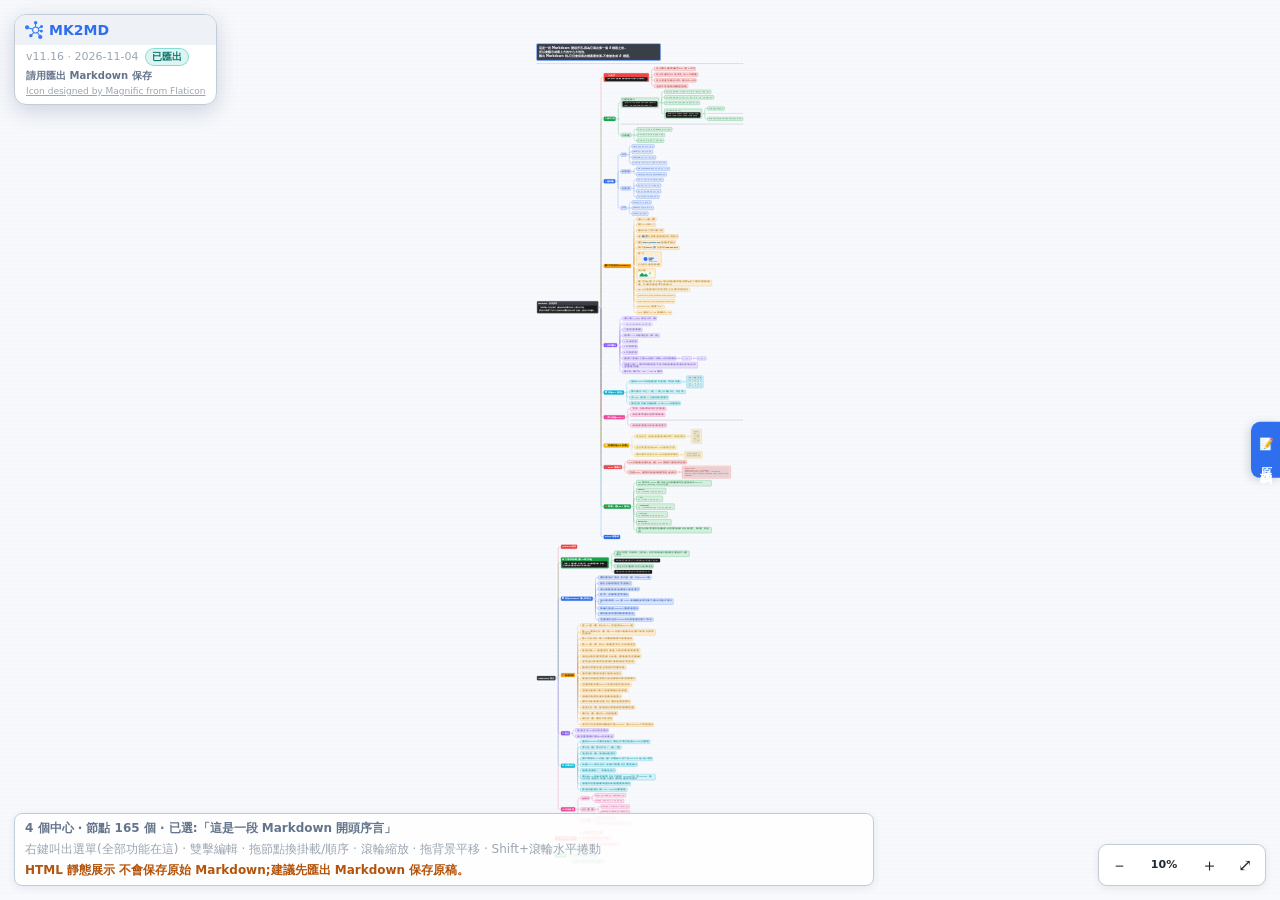
==== commit 375a79b4: "v11.16: handle absent local archive in CI" ====
--- a/index.html
+++ b/index.html
@@ -2,7 +2,7 @@
 <!--
   ============================================================
   MK2MD 心智圖編輯器 — 發布時維持單檔 HTML；可維護來源位於 src/
-  Version: v11.15
+  Version: v11.16
   Last updated: 2026-11-04
   ------------------------------------------------------------
   ⚠ 維護規範(任何人或 AI 接手修改本檔,都必須遵守):
@@ -22,6 +22,7 @@
      H. 啟動範例                : 預設 Markdown 範本,應展示所有主要功能
   ------------------------------------------------------------
   修改紀錄 Changelog(最新在最上):
+  - 2026-11-04 v11.16：部署保護可在乾淨 checkout 中辨識尚不存在的 temp/，仍以目錄出現或內容變更作為保護雜湊差異。
   - 2026-11-04 v11.15：將可維護來源整理至 src/ 並以腳本產生根目錄單檔；新增啟動器、專案說明與完整變更歷程，統一 MK2MD 品牌圖示。
   - 2026-10-03 v11.14：將本機舊版與維護備份集中保存在 temp，並讓部署前後以目錄樹 SHA-256 保護備份內容。
   - 2026-08-19 v11.13：修正存檔 Markdown 混合標題/清單同層被重新解析成子節點，確保畫面階層與存檔後重新開啟一致。
@@ -761,7 +762,7 @@
 */
 //===================== 版次資訊(修改本檔請同步更新,並更新檔頭註解與 Changelog)=====================
 const APP_NAME = 'MK2MD';
-const APP_VERSION = '11.15';
+const APP_VERSION = '11.16';
 const APP_TITLE = APP_NAME + ' v' + APP_VERSION;
 const APP_DATE = '2026-11-04';
 function syncAppTitle(){ document.title = APP_TITLE; }
@@ -5554,9 +5555,9 @@
     const diagnostics = collectDiagnostics();
     add('現行品牌名稱集中為 MK2MD',
       APP_NAME === 'MK2MD'
-      && APP_VERSION === '11.15'
+      && APP_VERSION === '11.16'
       && APP_DATE === '2026-11-04'
-      && APP_TITLE === 'MK2MD v11.15'
+      && APP_TITLE === 'MK2MD v11.16'
       && document.title === APP_TITLE
       && !!brandNameEl
       && brandNameEl.textContent === APP_NAME
